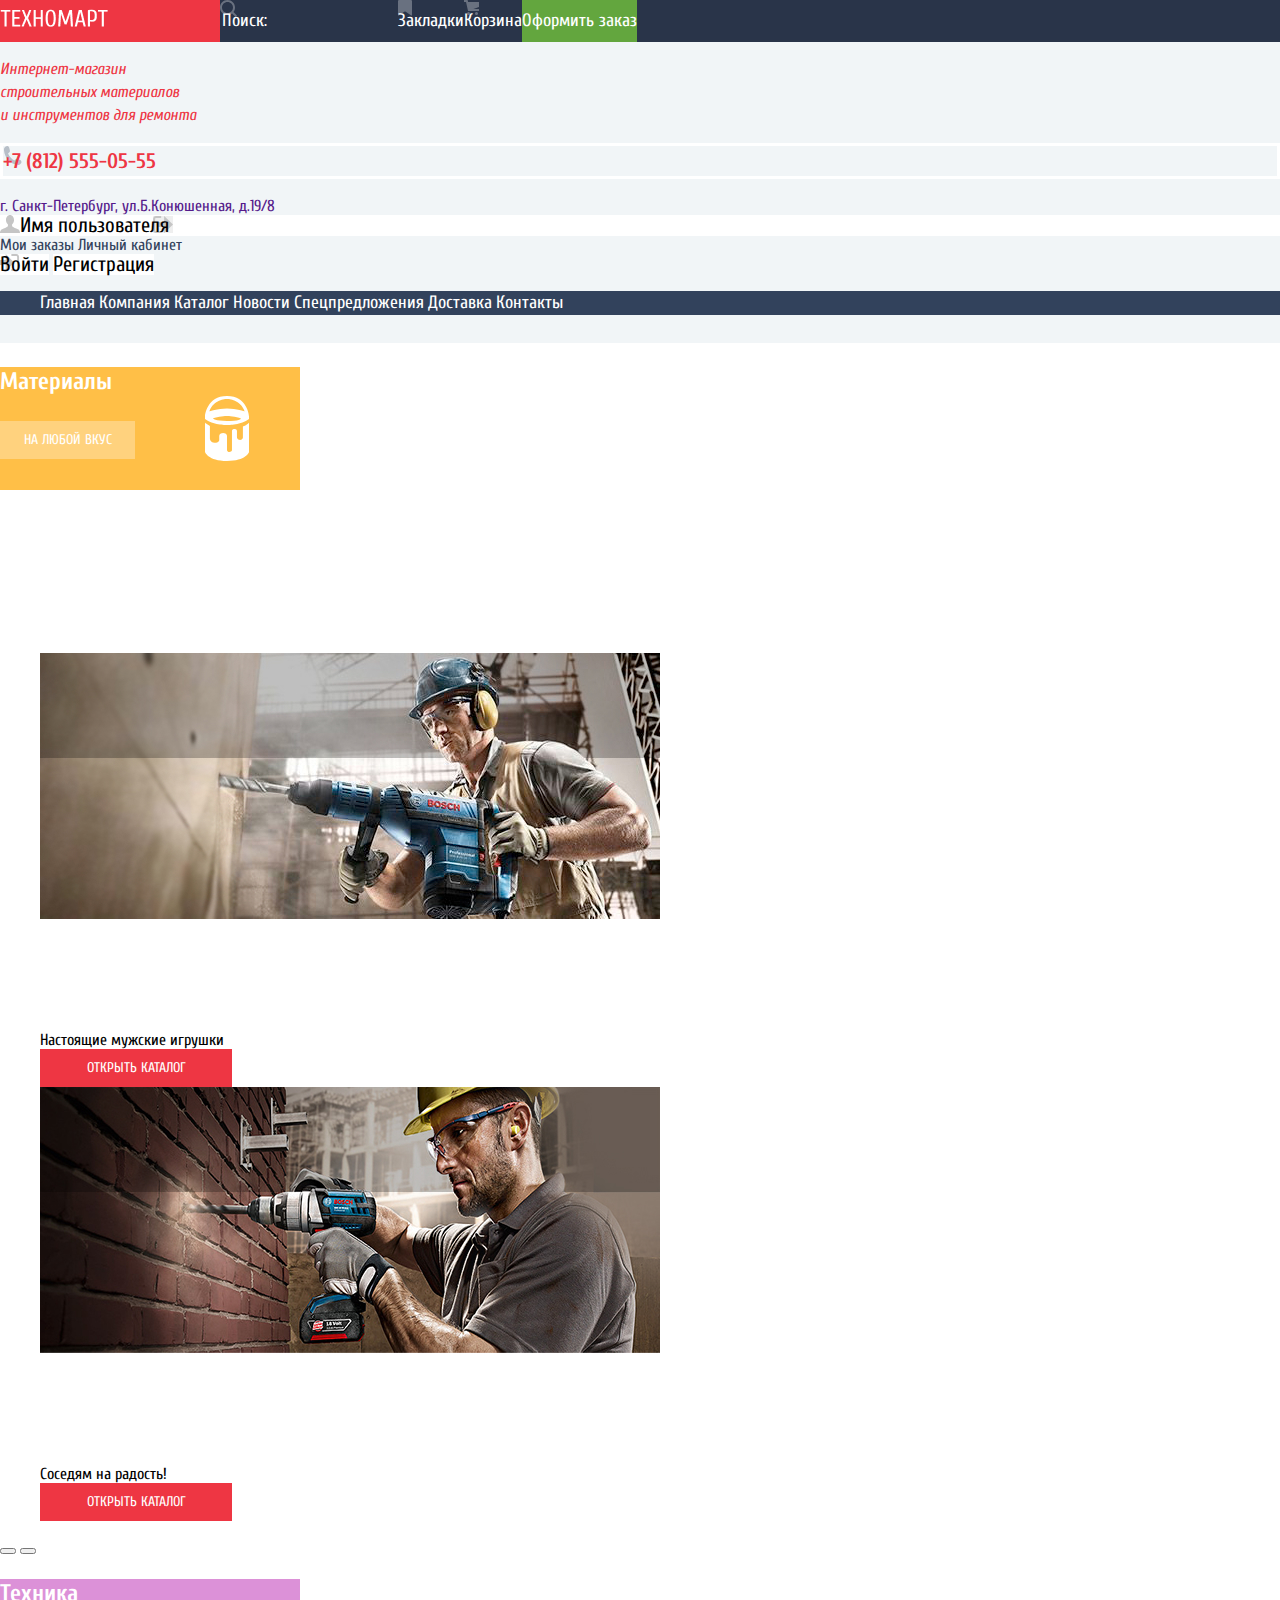
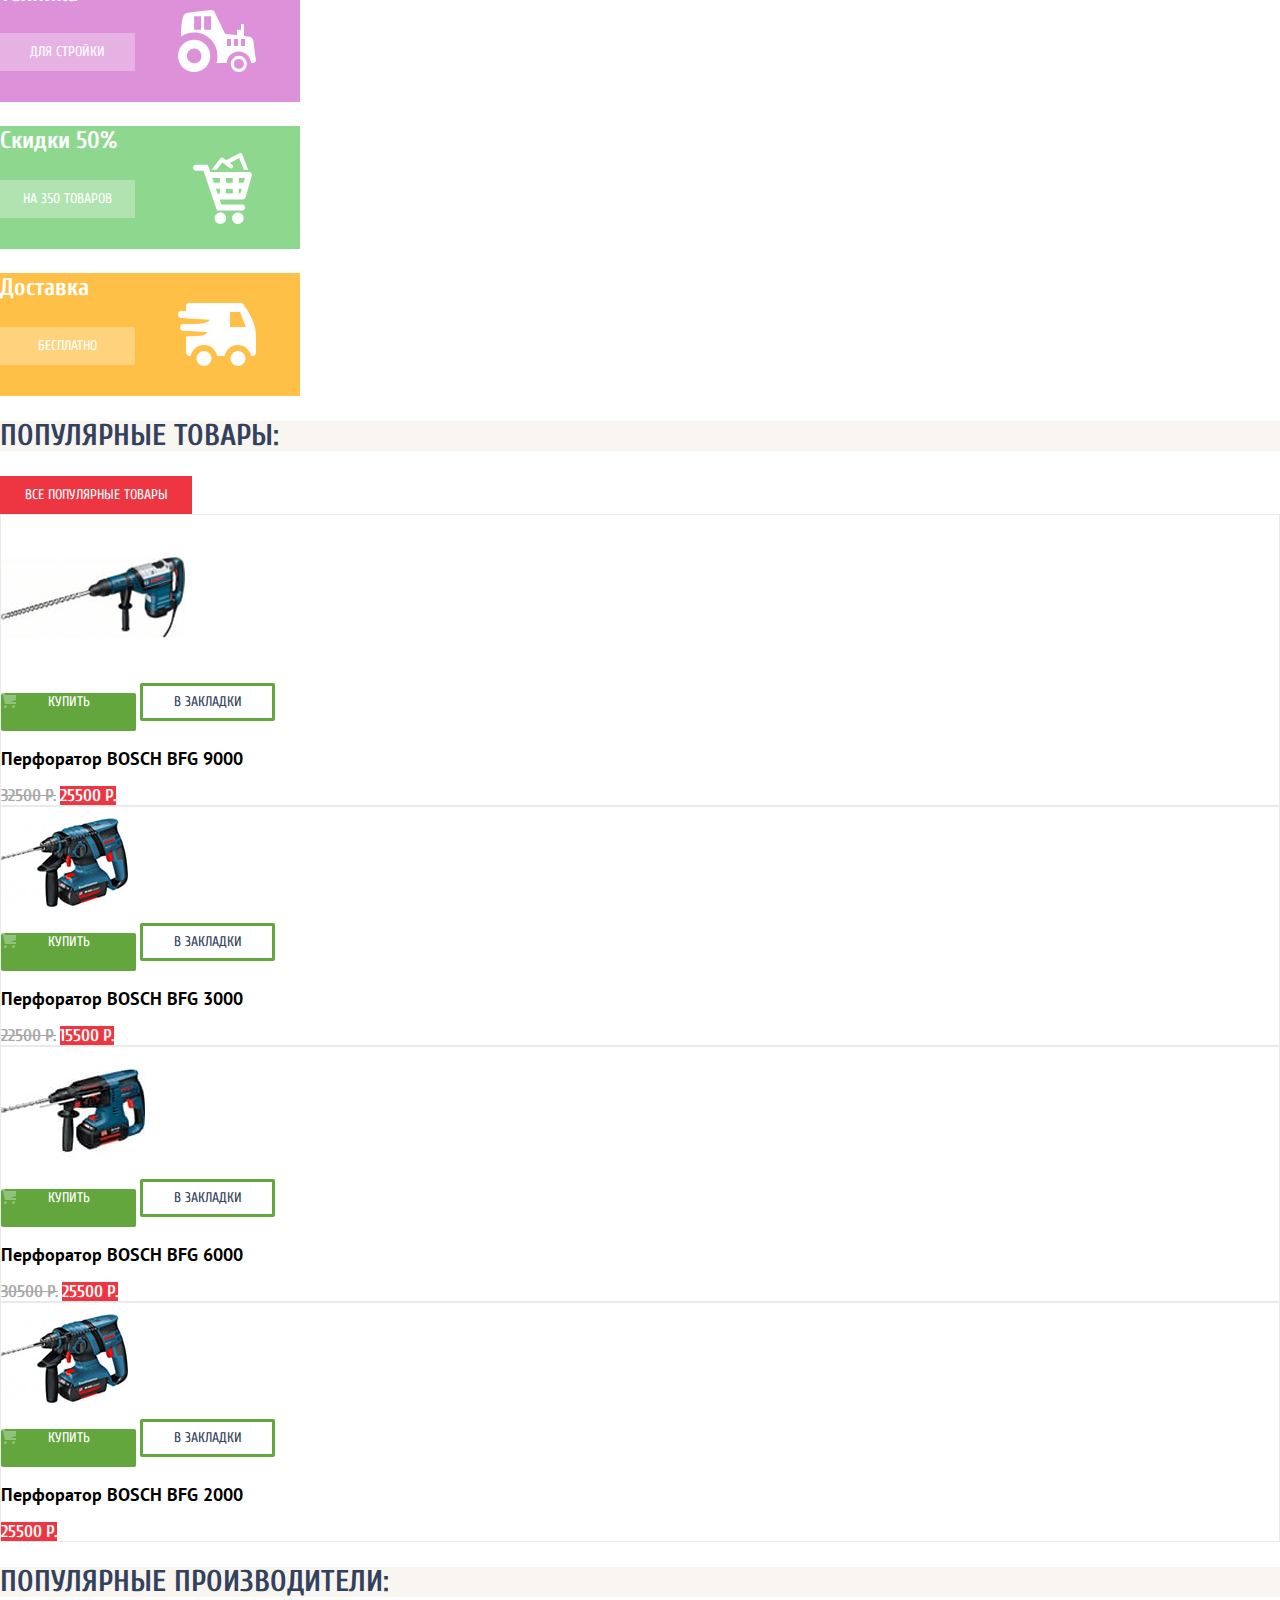
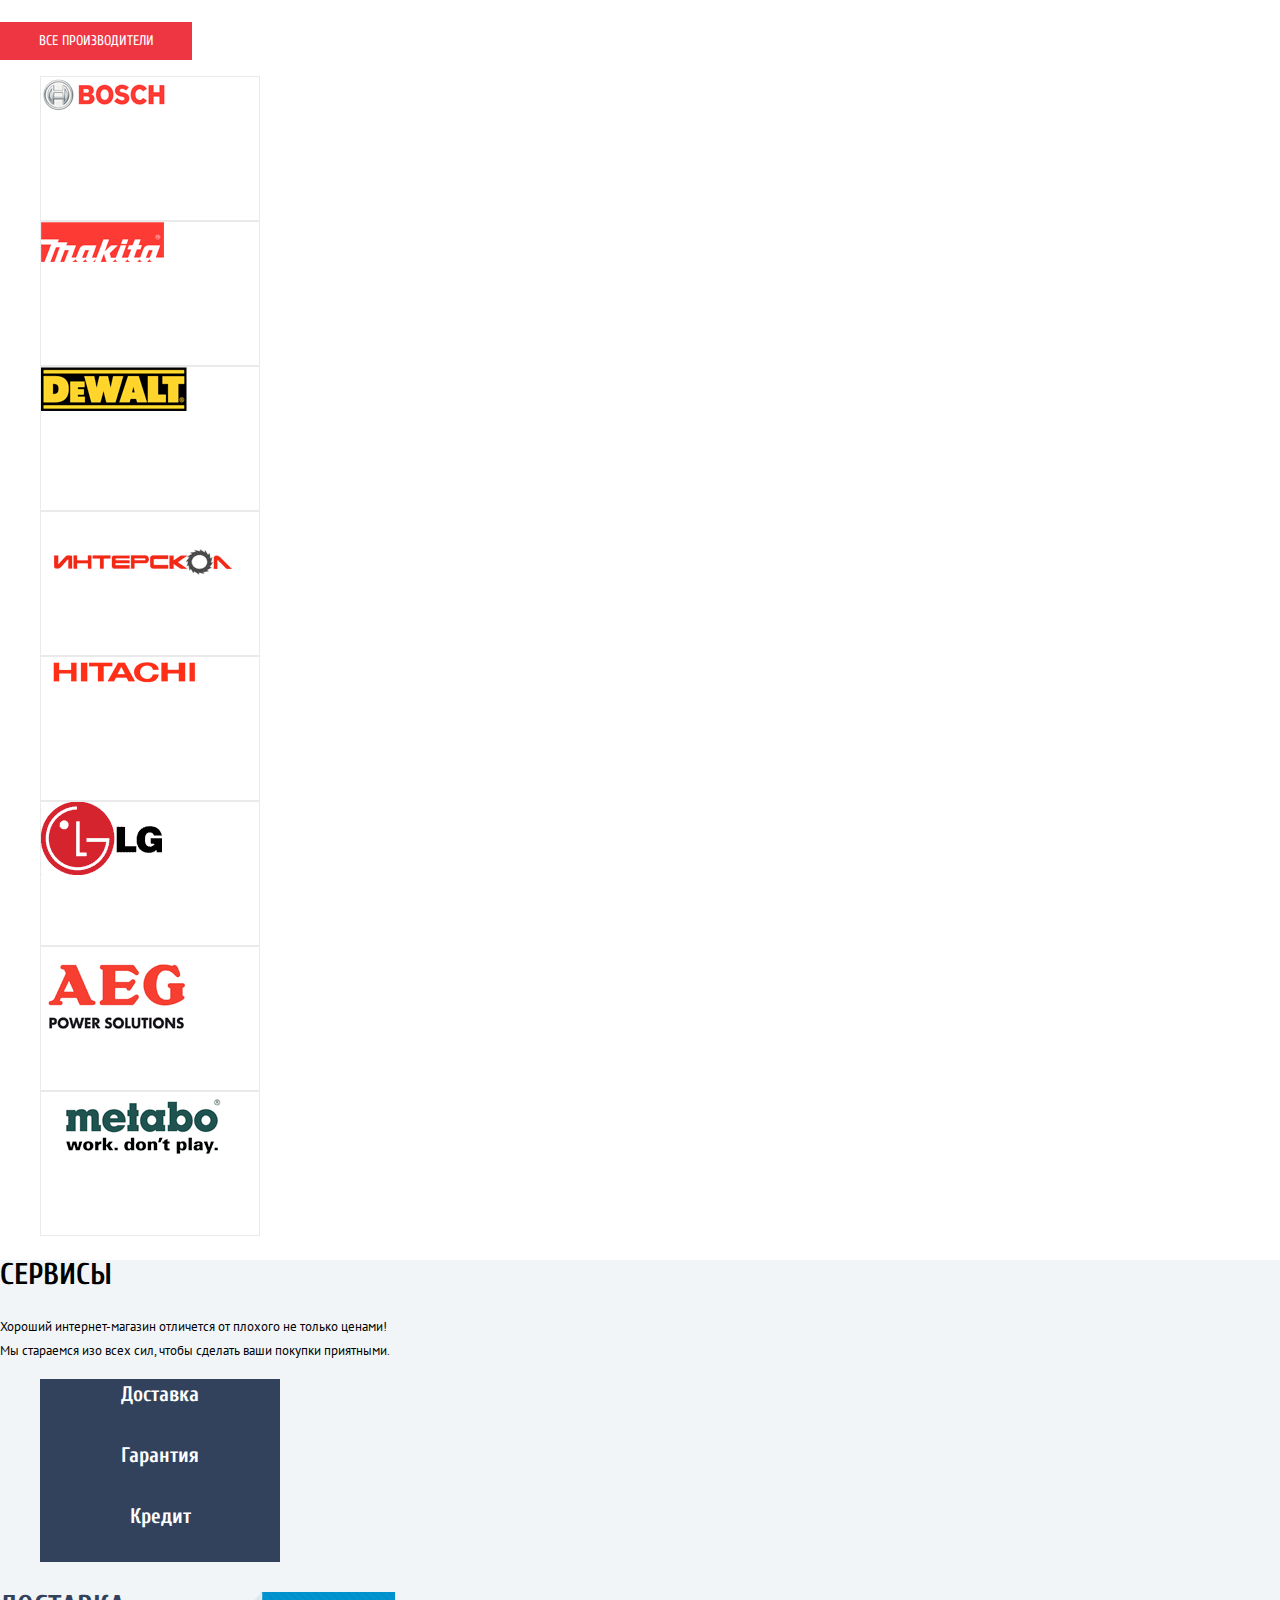
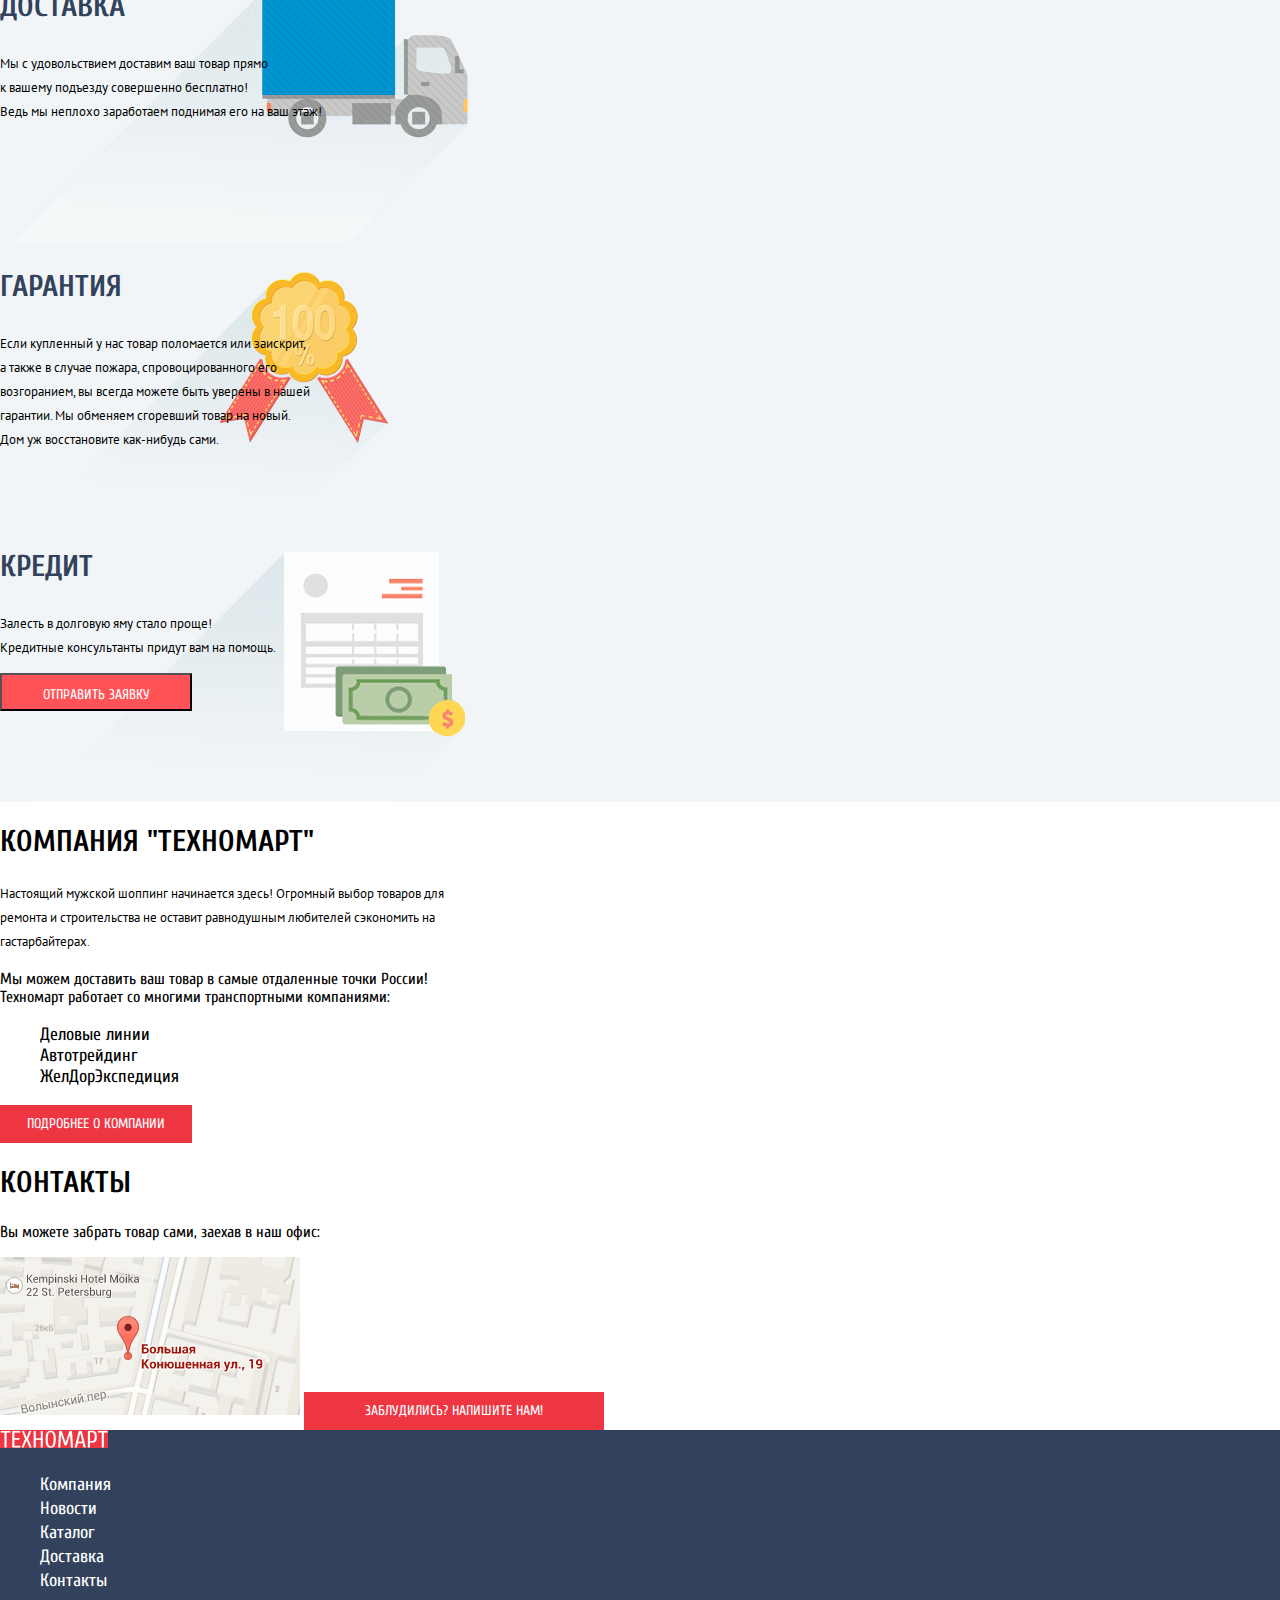
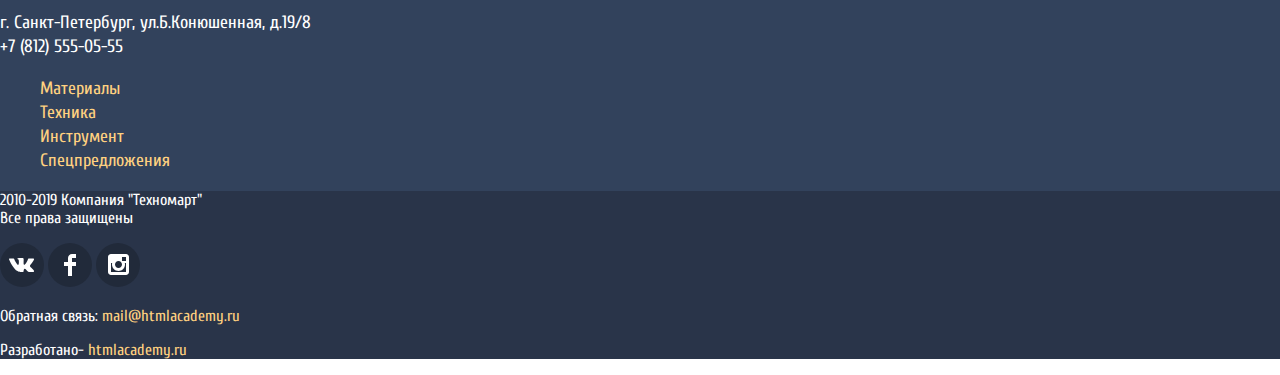
==== index.html @ 06a2884c "удалила лишние классы" ====
<!DOCTYPE html>
<html lang="ru">
  <head>
    <meta charset="utf-8">
    <link rel="stylesheet" href="style.css">  
    <link href="https://fonts.googleapis.com/css2?family=Cuprum:ital@0;1&family=PT+Sans:wght@400;700&display=swap" rel="stylesheet">
    <title>HTML Academy: Техномарт</title>
  </head>
<body>
  <header class="main-header">
    <div class="header-wrapper">
      <a href="index.html" class="link-logo">
        <img src="img/logo.png" alt="логотип Техномарта" class="img-logo">
      </a>
      <input type="search" placeholder="Поиск:" class="search">
      <a href="#" class="bookmark">Закладки</a>
      <a href="#" class="cart">Корзина</a>
      <a href="#" class="order">Оформить заказ</a>
    </div>
  <p class="definition">Интернет-магазин <br>строительных материалов <br>и инструментов для ремонта</p>
    <div class="head-contact">
      <a href="tel:+78125550555" class="phone">+7 (812) 555-05-55</a>
      <br>
      <a href="" class="header-address">г. Санкт-Петербург, ул.Б.Конюшенная, д.19/8</a>
    </div>
    <div>
    <div>
      <div class="user-block">
        <a href="" class="user-name">Имя пользователя</a>
        <button class="exit">
          <span class="visually-hidden">выйти</span>
        </button>
      </div>
      <a href="" class="user-orders">Мои заказы</a>
      <a href="" class="user-account">Личный кабинет</a>
    </div>
    <div>
         <a href="" class="access login">Войти</a>
         <a href="" class="access">Регистрация</a>
    </div>
    </div>
    <nav class="main-nav">
      <ul>
        <li>
          <a href="#">Главная</a>
        </li>
        <li>
          <a href="#">Компания</a>
        </li>
        <li>
          <a href="catalog.html">Каталог</a>
        </li>
        <li>
          <a href="#">Новости</a>
        </li>
        <li>
          <a href="#">Спецпредложения</a>
        </li>
        <li>
          <a href="#">Доставка</a>
        </li>
        <li>
          <a href="#">Контакты</a>
        </li>
      </ul>
    </nav>
</header>
    <main>
      <section>
        <article class="add-card material-card">
          <p>Материалы</p>
          <a href="" class="btn-add-card">На любой вкус</a>
        </article>
        <article class="add-card instrument-card">
          <p>Инструмент</p>
          <a href="" class="btn-add-card">На все случаи</a>
        </article>
        <article class="slider">
              <ul>
                <li>
                  <div>
                    <img src="img/top-perf.jpg" alt="мужчина с перфоратором">
                    <h3 class="slider-heading">Перфораторы</h3>
                    <span class="slider-span">Настоящие мужские игрушки</span>
                  </div>
                  <a href="" class="button button-red">Открыть каталог</a>
                </li>
                <li>
                  <div>
                    <img src="img/top-drill.jpg" alt="мужчина с дрелью">
                    <h3 class="slider-heading">Дрели</h3>
                    <span class="slider-span">Соседям на радость!</span>
                  </div>
                  <a href="" class="button button-red">Открыть каталог</a>
                </li>
            </ul>
            <button class="btn-slider">
                    <span class="visually-hidden">предыдущий слайд</span>
            </button>
            <button class="btn-slider">
                    <span class="visually-hidden">следующий слайд</span>
            </button>
            <button class="dot">
                    <span class="visually-hidden">1 слайд</span>
            </button>
            <button class="dot current-slide">
                    <span class="visually-hidden">2 слайд</span>
            </button>
        </article>
        <article class="add-card tech-card">
          <p>Техника</p>
          <a href="" class="btn-add-card">Для стройки</a>
            </article>
        <article class="add-card sales-card">
          <p>Скидки 50%</p>
          <a href="" class="btn-add-card">На 350 товаров</a>
        </article>
        <article class="add-card delivery-card">
          <p>Доставка</p>
          <a href="" class="btn-add-card">Бесплатно</a>
        </article>
      </section>
      <section>
        <h2 class="heading heading-bg">Популярные товары:</h2>
        <a href="" class="button button-red">Все популярные товары</a>
        <article class="item-card">
          <div>
            <img src="img/obj3.jpg" alt="Перфоратор BOSCH BFG 9000">
            <div>
                  <a href="#purchase" class="button button-green">Купить</a>
                  <button class="button button-outline">В закладки</button>
            </div>
          </div>
          <p class="paragraph">Перфоратор BOSCH BFG 9000</p>
          <span class="old-price cost">32500 P.</span>
          <span class="new-price cost">25500 P.</span>
        </article>
        <article class="item-card">
          <div>
            <img src="img/obj1.jpg" alt="Перфоратор BOSCH BFG 3000">
            <div>
                <a href="#purchase" class="button button-green">Купить</a>
                <button class="button button-outline">В закладки</button>
            </div>
          </div>
          <p class="paragraph">Перфоратор BOSCH BFG 3000</p>
          <span class="old-price cost">22500 P.</span>
          <span class="new-price cost">15500 P.</span>
        </article>
        <article class="item-card">
              <div>
                <img src="img/obj2.jpg" alt="Перфоратор BOSCH BFG 6000">
                <div>
                  <a href="#purchase" class="button button-green">Купить</a>
                  <button class="button button-outline">В закладки</button>
                </div>
              </div>
          <p class="paragraph">Перфоратор BOSCH BFG 6000</p>
          <span class="old-price cost">30500 P.</span>
          <span class="new-price cost">25500 P.</span>
        </article>
        <article class="item-card">
          <div>
            <img src="img/obj1.jpg" alt="Перфоратор BOSCH BFG 2000">
            <div>
                <a href="#purchase" class="button button-green">Купить</a>
                <button class="button button-outline">В закладки</button>
            </div>
          </div>
          <p class="paragraph">Перфоратор BOSCH BFG 2000</p>
          <span class="new-price cost">25500 P.</span>
        </article>
      </section>
      <section class="popular-brands">
        <h2 class="heading heading-bg">Популярные производители:</h2>
        <a href="" class="button button-red">Все производители</a>
        <ul>
            <li class="brand-bosch">
                <a href="" class="visually-hidden">Bosch</a>
            </li>
            <li class="brand-makita">
              <a href="" class="visually-hidden">Makita</a>
            </li>
            <li class="brand-dewalt"> 
              <a href="" class="visually-hidden">Dewalt</a>
            </li>
            <li class="brand-interskol">
                <a href="" class="visually-hidden">Интерскол</a>
            </li>
            <li class="brand-hitachi">
                <a href="" class="visually-hidden">Hitachi</a>
            </li>
            <li class="brand-lg">
              <a href="" class="visually-hidden">Lg</a>
            </li>
            <li class="brand-aeg">  
              <a href="" class="visually-hidden">Aeg</a>
            </li>
            <li class="brand-metabo">
              <a href="" class="visually-hidden">Metabo</a>
            </li>
        </ul>
      </section>
      <section class="services-block">
        <h2 class="heading heading-black">Сервисы</h2>
        <p class="paragraph">Хороший интернет-магазин отличется от плохого не только ценами!<br>
             Мы стараемся изо всех сил, чтобы сделать ваши покупки приятными.</p>
        <ul>
          <li>
              <a href="#delivery" class="btn-services">Доставка</a>
          </li>
          <li>
              <a href="#guaranty" class="btn-services">Гарантия</a>  
          </li>
          <li>
              <a href="#credit" class="btn-services">Кредит</a>
          </li>
        </ul>
      <div id="delivery" class="service delivery current-service">
        <h3 class="heading">Доставка</h3>
        <p class="paragraph">Мы с удовольствием доставим ваш товар прямо <br>
          к вашему подъезду совершенно бесплатно! <br>
        Ведь мы неплохо заработаем поднимая его на ваш этаж!</p>
      </div>
      <div id="guaranty" class="service guaranty">
        <h3 class="heading">Гарантия</h3>
        <p class="paragraph">Если купленный у нас товар поломается или заискрит,<br>
        а также в случае пожара, спровоцированного его <br>
        возгоранием,  вы всегда можете быть уверены в нашей <br>
        гарантии. Мы обменяем сгоревший товар на новый.<br>
        Дом уж восстановите как-нибудь сами.</p>
      </div>
      <div id="credit" class="service credit">
        <h3 class="heading">Кредит</h3>
        <p class="paragraph">Залесть в долговую яму стало проще!<br>
         Кредитные консультанты придут вам на помощь.</p>
        <button type="submit" class="button button-rose">Отправить заявку</button>
      </div>
      </section>
      <section class="about-us">
      <h2 class="heading heading-black">Компания "Техномарт"</h2>
      <p class="paragraph">Настоящий мужской шоппинг начинается здесь! Огромный выбор товаров для<br> ремонта и строительства не оставит равнодушным любителей сэкономить на <br>гастарбайтерах.</p>
      <p>Мы можем доставить ваш товар в самые отдаленные точки России!<br> Техномарт работает со многими транспортными компаниями:</p>
      <ul>
        <li>Деловые линии</li>
        <li>Автотрейдинг</li>
        <li>ЖелДорЭкспедиция</li>
      </ul>
      <a href="" class="button button-red">Подробнее о компании</a>
       </section>
       <section class="contacts">
       <h2 class="heading heading-black">Контакты</h2>
       <p>Вы можете забрать товар сами, заехав в наш офис:</p>
       <a href="#modal-map">
         <img src="img/map.png" alt="Карта расположения офиса Техномарта">
       </a>
       <a href="#contact" class="button button-red button-block">Заблудились? Напишите нам!</a>
       </section>
  </main>
<footer class="footer">
  <div>
  <a href="index.html">
    <img src="img/logo.png" alt="логотип Техномарта" class="img-logo">
  </a>
  <nav>
    <ul class="footer-main-nav">
      <li>
        <a href="">Компания</a>
      </li>
      <li>
        <a href="">Новости</a>
      </li>
      <li>
        <a href="">Каталог</a>
      </li>
      <li>
        <a href="">Доставка</a>
      </li>
      <li>
        <a href="">Контакты</a>
      </li>
    </ul>
  </nav>
  <p class="address">
    <a href="">г. Санкт-Петербург, ул.Б.Конюшенная, д.19/8</a>
    <br>
    <a href="tel:+78125550555">+7 (812) 555-05-55</a>
  </p>
  <nav>
    <ul>
      <li>
        <a href="" class="footer-nav-item">Материалы</a>
      </li>
      <li>
        <a href="" class="footer-nav-item">Техника</a>
      </li>
      <li>
        <a href="" class="footer-nav-item">Инструмент</a>
      </li>
      <li>
        <a href="" class="footer-nav-item">Спецпредложения</a>
      </li>
    </ul>
  </nav>
</div>
<div class="footer-links">
    <p>2010-2019 Компания "Техномарт" <br>Все права защищены</p>
      <div class="social-net">
        <a href="" class="vk-icon">
          <span class="visually-hidden">Вконтакте</span>
        </a>
        <a href="" class="fc-icon">
          <span class="visually-hidden">Фейсбук</span>
        </a>
        <a href="" class="ig-icon">
          <span class="visually-hidden">Инстаграм</span>
        </a>
      </div>
      <p>
        Обратная связь:
        <a href="mailto:mail@htmlacademy.ru" class="footer-nav-item dev-contacts">mail@htmlacademy.ru</a>
      </p>
      <p>
        Разработано-
        <a href="https://htmlacademy.ru" class="footer-nav-item dev-contacts">htmlacademy.ru</a>
      </p>
  </div>
</footer>
  <div id="purchase" class="pop-up purchased-item">
        <a href="#">Закрыть</a>
        <p>Товар добавлен в корзину!</p>
        <a href="">Оформить заказ</a>
        <button>Продолжить покупки</button>
  </div>
  <div id="contact" class="pop-up">
      <form action="https://echo.htmlacademy.ru" method="post">
        <a href="#">
           <span class="visually-hidden">Закрыть</span>
        </a>
        <label>
            <span>Ваше имя:</span>
            <input type="text" name="name" placeholder="Имя Фамилия"/>
        </label>
        <label>
            <span>Ваш e-mail:</span>
            <input type="email"  name="email" placeholder="email@example.com"/>
        </label>
        <label>
           <span>Текст письма:</span>
           <textarea name="text" cols="28" rows="10" placeholder="В свободной форме"></textarea>
        </label>
        <button type="submit">Отправить</button>
      </form>
  </div>
  <div id="modal-map" class="pop-up">
      <iframe src="https://www.google.com/maps/embed?pb=!1m18!1m12!1m3!1d1098.2445167804042!2d30.32189026791049!3d59.93880628737818!2m3!1f0!2f0!3f0!3m2!1i1024!2i768!4f13.1!3m3!1m2!1s0x4696310fca5ba729%3A0xea9c53d4493c879f!2z0JHQvtC70YzRiNCw0Y8g0JrQvtC90Y7RiNC10L3QvdCw0Y8g0YPQuy4sIDE5LCDQodCw0L3QutGCLdCf0LXRgtC10YDQsdGD0YDQsywgMTkxMTg2!5e0!3m2!1sru!2sru!4v1590513513551!5m2!1sru!2sru" width="600" height="450" frameborder="0" style="border:0;" allowfullscreen="" aria-hidden="false" tabindex="0"></iframe>  
  </div>
  </body>
</html>
---- style.css ----
:root{
	--basic-blue:#32425C;
	--basic-darkblue:#293449;
	--basic-background:#F1F5F7;
	--special-background:#F9F5F0;
	--basic-red:#EE3643;
	--basic-green:#63A63E;
	--basic-grey:#3D546F;
	--basic-lightgrey:#C5C5C5;
	--basic-white:#FFFFFF;
	--basic-darkgreen:#518534;
	--special-yellow:#FFBF47;
	--special-blue:#3BBCE3;
	--special-lilac:#DC91D8;
	--special-greenlight:#8ED78F;
	--special-yellowlight:#FFD180;
	--spesial-rose:#FF5357;
	--special-darkblue:#161D29;
	--special-grey: #C5C5C5;
	--spesial-for-adress:#F3F7F9;
	--special-for-footer-nav:#F1F5F7;
	--spesial-heading:#F9F5F0;
	--warning:#FFBF47;
	--mistake:#BA2732;
	--success:#5FBB2D;
	--grey:#E0DDD9;
	--purple-background:#F7F3EC;
	--active-darkblue:#1D2729;
	--hover-darkblue:#293449;
	--icon-background:#212A3A;
	--price-grey: #A9A9A9;
	--border-light-grey:#EAEAEA;
	--active-green:#518534;
	--range-thumb-bg:#ABABAB;
	--runnable-track-bg:#D7DCDE;
	--runnable-track-border:#E8E8E1;
	--heading-bg: #F9F5F0;
	--border-color:#E5E5E5;
	--delivery-bg: #FFC047;
	--filter-green-bar:#00CA74;
}
html{
	box-sizing: border-box;
}
*,
*:after,
*:before {
  box-sizing: inherit;
}
body{
	margin:0;
	font-family: 'Cuprum', sans-serif,arial;
	-webkit-font-smoothing: antialiased;
  	-moz-osx-font-smoothing: grayscale;
}
.main-header{
	background-color: var(--basic-background);
	height:343px;
}
a{
	text-decoration: none;
	display: inline-block;
}
.img-logo{
	background-color: var(--basic-red,red);
}
.header-wrapper{
	display:flex;
	height:42px;
}
.link-logo{
	background-color: var(--basic-red,red);
	height:47px;
	width:220px;
}
.header-wrapper a{
	line-height: 36px;
	padding-top: 9px;
	padding-bottom: 9px;
} 
.header-wrapper{
    background-color: var(--basic-darkblue);
}
.header-wrapper a{
	height:42px;
	vertical-align: middle;
	margin:0; 
}
.main-nav{
	background-color: var(--basic-blue)
}
.header-wrapper a,
.main-nav a{
	color:var(--basic-white, white);
	font-size: 18px;
	line-height: 24px; 
}
.search{
	background-color: var(--basic-darkblue);
	border:none;
	background-image: url(img/icon-search.svg);
	background-repeat: no-repeat;
	background-position:;
	font-size: 18px;
	line-height: 24px;
	font-family: Cuprum, Arial, sans-serif;  
}
.search:focus{
	background-color: var(--basic-white);
	outline: none;
}
.search::placeholder{
	color:var(--basic-white, white);
	font-size: 18px;
	line-height: 24px; 
}
.cart{
	background-color:var(--basic-darkblue, blue);
	color:var(--basic-white, white);
	text-decoration: none;
	background-image: url(img/icon-cart.svg);
	background-repeat: no-repeat;
}
.bookmark{
	background-image: url(img/icon-bookmark.svg);
	background-repeat: no-repeat;
}
.bookmark:active,
.cart:active{
	opacity:.5;
	background-color: var(--special-darkblue);
}
.bookmark:hover,
.bookmark:focus{
	background-image: url("data:image/svg+xml,%3Csvg width='14' height='16' fill='white' xmlns='http://www.w3.org/2000/svg'%3E%3Cpath d='M14 15c0 .55-.37.74-.82.43l-5.36-3.77a1.54 1.54 0 00-1.64 0L.82 15.43c-.45.31-.82.12-.82-.43V1a1 1 0 011-1h12a1 1 0 011 1v14z' fill='%23fff' opacity='1'/%3E%3C/svg%3E");
}
.cart:hover,
.cart:focus{
	background-image: url("data:image/svg+xml,%3Csvg width='15' height='15' fill='none' xmlns='http://www.w3.org/2000/svg'%3E%3Cg opacity='1' fill='%23fff'%3E%3Cpath d='M4.5 15a1.5 1.5 0 100-3 1.5 1.5 0 000 3zM12.5 15a1.5 1.5 0 100-3 1.5 1.5 0 000 3zM15 2H4.07l-.422-2H0v2h2.031l1.985 9H15V9H9.441L15 6.951V2z'/%3E%3C/g%3E%3C/svg%3E");
}
.order{
	background-color: var(--basic-green, red);
	color:var(--basic-white, white);
	text-decoration: none;
}
.order:active{
	opacity: .5;
}
.order:hover{
	background-color: var(--success)
}
.access{
	background-color: var(--basic-white);
	font-size: 21px;
	line-height: 21px;
	color:black;
}
.access:hover,
.access:focus{
	color: var(--basic-red);
}
.access:active{
	color: var(--special-grey);
}
.user-block{
	background-color: var(--basic-white);
	background-image: url(img/icon-user.svg);
	background-repeat: no-repeat;
}
.user-name{
	color:black;
	background-color: rgba(0, 0, 0, 0.0001);
	position: relative;
	left:20px;
	font-size: 21px;
	line-height: 21px;
}
.user-name:active{
	color:var(--special-grey);
}
.user-name:hover{
	color:var(--basic-red);
}
.user-orders,
.user-account{
	color:var(--basic-blue);
	font-size: 16px;
	line-height: 18px;
}
.user-orders:hover,
.user-account:hover{
	color:var(--basic-red);
}
.user-orders:active,
.user-account:active{
	color:var(--special-grey);
}
.exit{
	background-image: url(img/icon-logout.svg);
	background-repeat: no-repeat;
	width:20px;
	height:17px;
	border:none;
}
.login{
	background-image: url(img/icon-login.svg);
	background-repeat: no-repeat;
}
.definition{
    font-style: italic;
	font-size: 16px;
	line-height: 23px;
	color:var(--basic-red);
}
.phone{
	color:var(--basic-red);
	font-size: 21px;
	line-height: 30px; 
	border:3px solid var(--basic-white);
	background-image: url(img/icon-phone.svg);
	background-repeat: no-repeat;
	font-weight: bold;
}
.head-contact a{
	display: block;
}
.header-adress{
	font-size: 14px;
	line-height: 24px;
	color:var(--basic-blue);
}
.main-nav ul{
	list-style: none;
}
.main-nav li{
	display: inline-block;
	font-size: 18px;
	line-height: 24px;
}
.main-nav li:hover,
.main-nav li:focus{
	background-color: var(--hover-darkblue);
}
.main-nav li:active{
	background-color: var(--active-darkblue);
	opacity: .5;
}
.pop-up{
	display: none;
}
.footer{
	background-color: var(--basic-blue);
	font-size: 18px;
	line-height: 24px;
	color: var(--basic-white);
}
.footer a{
	color: var(--basic-white);
}
.footer ul{
	list-style: none;
}
.footer-links{
	background-color: var(--basic-darkblue);
	color:white;
	font-size: 16px;
	line-height: 18px;
}
.social-net a{
	background-repeat: no-repeat;
	background-position: center center;
	background-color:var(--icon-background);
	height:44px;
	width:44px;
	border-radius: 100px;
}
.social-net a:hover,
.social-net a:focus,
.social-net a:active{
	background-color: var(--basic-red)
}
.vk-icon{
	background-image: url(img/icon-vk.svg);
}
.fc-icon{
	background-image: url(img/icon-facebook.svg);
}
.ig-icon{
	background-image: url(img/icon-instagram.svg);
}
.footer .footer-nav-item{
	color:var(--special-yellowlight);

}
.footer-nav-item:hover,
.footer-nav-item:focus{
	text-decoration: underline;
	text-decoration-color: var(--special-yellowlight)
}
.footer-main-nav a:hover{
	text-decoration: underline;
	text-decoration-color: var(--basic-white)
}
.footer-nav-item:active,
.footer-main-nav a:active{
	opacity: .5;
	text-decoration:none;
}
.footer .dev-contacts{
	font-size: 16px;
	line-height: 18px;
}
.visually-hidden{
	position: absolute;
    width: 1px;
    height: 1px;
    margin: -1px;
    border: 0;
    padding: 0;
    clip: rect(0 0 0 0);
    overflow: hidden;
}
.img-logo{
	background-color: var(--basic-red);
}
.adress{
	font-size: 18px;
	line-height: 24px;
	color: var(--basic-white,white);
}
.button{
	font-size: 14px;
	line-height: 38px;
	text-transform: uppercase;
	height:38px;
	width:192px;
	text-align: center;
	font-family: Cuprum, sans-serif,arial;
}
.button-red{
	background-color:var(--basic-red,red);
	color: var(--basic-white);
}
.button-green,
.button-outline{
	border-radius: 2px;
	width:135px;
	font-size: 14px;
}
.button-outline{
	color:var(--basic-blue);
	border: 3px solid var(--basic-green);
	background-color: var(--basic-white);
	line-height: 12px;
}
.button-green{
	background-color: var(--basic-green);
	color: var(--basic-white);
	background-image: url(img/icon-cart.svg);
	background-repeat: no-repeat;
	line-height: 18px
}
.button-green:hover,
.button-green:focus{
	background-color: var(--success);
}
.button-outline:hover,
.button-outline:focus{
	color:var(--basic-blue);
	border: 3px solid var(--basic-blue);
	background-color: var(--basic-white);
}
.button-outline:active{
	opacity: .5;
}
.button-green:active{
	background-color: var(--active-green);
}
.button-rose{
	background-color: var(--spesial-rose);
	color: var(--basic-white);
}
.button-block{
	width:300px;
	height:38px;
}
.filter{
	font-family:  PT Sans,Arial,sans-serif;
	width:220px;
}
.old-price{
	text-decoration: line-through;
	text-decoration-color:var(--price-grey);
	text-transform: uppercase;
	color:var(--price-grey);
	font-weight: bold;
	font-size: 17px;
	line-height: 18px;
}
.new-price{
	background-color: var(--basic-red);
	color:white;
	font-weight: bold;
	font-size: 17px;
	line-height: 18px;
}
.item-card{
	border: 1px solid var(--border-light-grey);
	box-sizing: border-box;
}
.item-card p{
	font-weight: bold;
	font-size: 18px;
	line-height: 20px;
}
.item-card span{
	font-weight: bold;
	font-size: 17px;
	line-height: 18px;
}
.item-card img{
	background-color: var(--basic-background)
}
.heading{
	font-size: 30px;
	line-height: 30px;
	color:var(--basic-blue);
	text-transform: uppercase;
}
.heading-bg{
	background-color:var(--heading-bg);
}
.heading-black{
	color:black;
}
.perf-info{
	background-color: var(--basic-background);
}
.about-us ul{
	list-style: none;
	font-size: 18px;
}
.popular-brands ul{
	list-style: none;
}
.btn-services{
	color:white;
	font-weight: bold;
	font-size: 21px;
	line-height: 30px;
	text-align: center;
	display: block;
	height:61px;
	width:240px;
	color:white;
	background-color: var(--basic-blue);
}
.btn-services:active{
	color:var(--basic-blue);
	background-color: white;
}
.btn-services:hover,
.btn-services:focus{
	background-color:var(--basic-darkblue);
}
.services-block ul{
	list-style: none;
}
.service h3{
	color:var(--basic-blue); 
}
.services-block{
	background-color: var(--basic-background)
}
.guaranty,
.delivery,
.credit{
	background-repeat: no-repeat;
	height:250px;
}
.delivery{
	background-image: url(img/delivery.png);
}
.guaranty{
	background-image: url(img/guaranty.png);
}
.credit{
	background-image: url(img/credit.png);
}
.fieldset-filter{
	font-size: 15px;
	line-height: 19px;
	border:none;
}
.fieldset-filter ul{
	list-style: none;
}
.heading-filter{
	font-weight: bold;
	font-size: 17px;
	line-height: 30px;
	text-transform: uppercase;
}
.fieldset-filter{
	max-width: 220px;
	padding:0;
}
.filter{
	padding:0;
	margin:0;
}
.range-filter{
	width:200px;
	margin-top:10px;
}
.range-controls{
	padding-bottom:31px;
	padding-top:39px;
	background-color: var(--purple-background);
	border-radius:5px;
	padding-left:20px;
	padding-right:20px;
	margin-bottom: 9px;
	position: relative;
}
.range-controls .scale{
	background-color: var(--runnable-track-bg);
	height:2px;
}
.green-bar{
	background-color: var(--filter-green-bar);
	height:2px;
	width:70%;
}
.range-controls .toggle{
	background-color: var(--range-thumb-bg);
	width:20px;
	height:20px;
	border:8px solid var(--basic-white);
	border-radius: 50%;
	box-shadow:0 0 2px 0 var(--grey);
	padding:0;
	position: absolute;
	transform: translateY(-50%);
	cursor:pointer;
}
.toggle-max{
	left:65%;
}
.input-for-price{
	background-color:#F7F3EC;
	height:38px;
	width:95px;
	border:none;
	font-size: 17px;
	line-height: 18px;
	font-family:PT Sans, Arial, sans-serif;
	text-align: center;
	padding-left:43;
	border-radius:5px;
}
.power-radio,
.brand-checkbox{
	padding-left:25px;
	line-height:33px;
	padding-top:7px;
	padding-bottom:7px;
	text-transform: uppercase;
}
.power-radio,
.brand-checkbox,
.input-radio:checked,
.input-check:checked{
	background-repeat: no-repeat;
	background-position: 0%,50%;
}
.power-radio{
	background-image: url("data:image/svg+xml,%3Csvg width='25' height='26' viewBox='0 0 25 26' fill='none' xmlns='http://www.w3.org/2000/svg'%3E%3Cpath fill-rule='evenodd' clip-rule='evenodd' d='M0 13.3542C0 6.45125 5.597 0.854248 12.5 0.854248C19.403 0.854248 25 6.45125 25 13.3542C25 20.2572 19.403 25.8542 12.5 25.8542C5.597 25.8542 0 20.2572 0 13.3542ZM21 13.3542C21 8.66725 17.187 4.85425 12.5 4.85425C7.813 4.85425 4 8.66725 4 13.3542C4 18.0412 7.813 21.8542 12.5 21.8542C17.187 21.8542 21 18.0412 21 13.3542Z' fill='%23C5C5C5'/%3E%3C/svg%3E");
}
.input-radio:checked + .power-radio{
	background-image: url("data:image/svg+xml,%3Csvg width='25' height='26' viewBox='0 0 25 26' fill='none' xmlns='http://www.w3.org/2000/svg'%3E%3Cpath fill-rule='evenodd' clip-rule='evenodd' d='M0 13.3542C0 6.45125 5.597 0.854248 12.5 0.854248C19.403 0.854248 25 6.45125 25 13.3542C25 20.2572 19.403 25.8542 12.5 25.8542C5.597 25.8542 0 20.2572 0 13.3542ZM21 13.3542C21 8.66725 17.187 4.85425 12.5 4.85425C7.813 4.85425 4 8.66725 4 13.3542C4 18.0412 7.813 21.8542 12.5 21.8542C17.187 21.8542 21 18.0412 21 13.3542Z' fill='%23C5C5C5'/%3E%3Cpath d='M12.5 17.8542C14.9853 17.8542 17 15.8395 17 13.3542C17 10.869 14.9853 8.85425 12.5 8.85425C10.0147 8.85425 8 10.869 8 13.3542C8 15.8395 10.0147 17.8542 12.5 17.8542Z' fill='%23C5C5C5'/%3E%3C/svg%3E");
}
.brand-checkbox{
	background-image: url("data:image/svg+xml,%3Csvg width='23' height='23' viewBox='0 0 23 23' fill='none' xmlns='http://www.w3.org/2000/svg'%3E%3Cpath fill-rule='evenodd' clip-rule='evenodd' d='M3 0H20C21.65 0 23 1.35 23 3V20C23 21.65 21.65 23 20 23H3C1.35 23 0 21.65 0 20V3C0 1.35 1.35 0 3 0ZM21 3C21 2.458 20.542 2 20 2H3C2.458 2 2 2.458 2 3V20C2 20.542 2.458 21 3 21H20C20.542 21 21 20.542 21 20V3Z' fill='%23C5C5C5'/%3E%3C/svg%3E");
}
.input-check:checked + .brand-checkbox{
	background-image: url("data:image/svg+xml,%3Csvg width='27' height='23' viewBox='0 0 27 23' fill='none' xmlns='http://www.w3.org/2000/svg'%3E%3Cpath d='M7.28505 7.48598L4.45605 10.315L12.2391 18.098L26.1711 4.16598L23.3431 1.33698L12.2391 12.439L7.28505 7.48598Z' fill='%23C5C5C5'/%3E%3Cpath d='M21 20C21 20.542 20.542 21 20 21H3C2.458 21 2 20.542 2 20V3C2 2.458 2.458 2 3 2H19.908L21.493 0.415C21.041 0.146542 20.5257 0.00329969 20 0H3C1.35 0 0 1.35 0 3V20C0 21.65 1.35 23 3 23H20C21.65 23 23 21.65 23 20V10.171L21 12.171V20Z' fill='%23C5C5C5'/%3E%3C/svg%3E");
}
.sorting{
	text-transform: uppercase;
	background-color:var(--purple-background);
}
.sorting-setting{
	font-family: PT Sans,Arial,sans-serif;
	font-size: 13px;
	line-height: 18px;
	color: rgba(0,0,0,.3);
	border-bottom: 1px dashed var(--basic-red);
}
.increase,
.decrease{
	background-image: url(img/icon-down-dir.svg);
	background-repeat: no-repeat;
	height:10px;
	width:11px;
	border-bottom: none;
}
.increase{
	transform:rotate(180deg);
}
.breadcrumbs a{
	font-family: PT Sans,Arial,sans-serif;
	font-size: 13px;
	line-height: 18px;
	color: black;
	text-transform: uppercase;
}
.breadcrumbs-icon-home,
.breadcrumbs-icon{
	background-repeat: no-repeat;
	width: 6.52px;
	height: 10.3px;
}
.breadcrumbs-icon{
	background-image: url(img/icon-to-right.svg);
}
.breadcrumbs-icon-home{
	background-image: url(img/icon-home.svg);
}
.catalog-link{
	background-image: url(img/icon-to-right.svg);
	background-repeat: no-repeat;
}
.btn-filter{
	font-family: PT Sans,Arial,sans-serif;
	font-size: 13px;
	line-height: 18px;
	background-color: white;
	border: 1px solid var(--border-color);
	text-transform: uppercase;
	display: inline-block;
}
.pages-link{
	color:black;
	text-align: center;
	border: 1px solid var(--border-color);
	border-radius: 2px;
	font-family: PT Sans,Arial,sans-serif;
	font-size: 13px;
	line-height: 18px;
	height:38px;
	width:38px;
	padding-top:10px;
	padding-bottom: 10px;
}
.next-page{
	width:auto;
	padding-left:32px;
	padding-right:31px;
	text-transform: uppercase;
}
.slider ul{
	list-style: none;
}
.slider-heading{
	text-transform: uppercase;
	font-weight: bold;
	font-size: 36px;
	line-height: 36px;
	color:var(--basic-white);
}
.btn-previous,
.btn-next{
	background-image: url(img/icon-for-slider.svg);
	height:40px;
	width:22px;
	background-color: white;
	border:none;
}
.btn-next{
	transform:rotate(180deg);
}
.dot{
	border-radius:100px;
	height:10px;
	width:10px;
	background-color: white;
	border:none;
	padding: 0;
}
.paragraph{
	font-size: 13px;
	line-height: 24px;
	font-family: PT Sans, Arial, sans-serif;
}
.info-about-perf{
	background-color: var(--basic-background)
}
.add-card{
	height:123px;
	width:300px;
	background-repeat: no-repeat;
	background-position: 80%, 50%;
}
.add-card p{
	font-weight: bold;
	font-size: 24px;
	line-height: 30px;
	color:var(--basic-white);
}
a.btn-add-card{
	text-transform: uppercase;
	color:var(--basic-white);
	background-color: rgba(255,255,255,.3);
	font-size: 14px;
	line-height: 38px;
	height:38px;
	width:135px;
	text-transform: uppercase;
	text-align: center;
}
.material-card{
	background-color: var(--special-yellow);
	background-image: url(img/icon-materials.svg);
}
.instument-card{
	background-color: var(--special-blue);
	background-image: url(img/icon-instr.svg);
}
.tech-card{
	background-color: var(--special-lilac);
	background-image: url(img/icon-tech.svg);
}
.sales-card{
	background-color: var(--special-greenlight);
	background-image: url(img/icon-sale.svg);
}
.delivery-card{
	background-color:var(--delivery-bg);
	background-image: url(img/icon-delivery.svg);
}
.brand-bosch{
	background-image: url(img/bosch.png);
}
.brand-makita{
	background-image: url(img/makita.png);
}
.brand-interskol{
	background-image: url(img/interskol.png);
}
.brand-dewalt{
	background-image: url(img/dewalt.png);
}
.brand-aeg{
	background-image: url(img/aeg.png);
}
.brand-lg{
	background-image: url(img/lg.png);
}
.brand-hitachi{
	background-image: url(img/hitachi.png);
}
.brand-metabo{
	background-image: url(img/metabo.png);
}
.popular-brands li{
	background-repeat: no-repeat;
	height:145px;
	width:220px;
	border: 1px solid var(--border-light-grey);
}
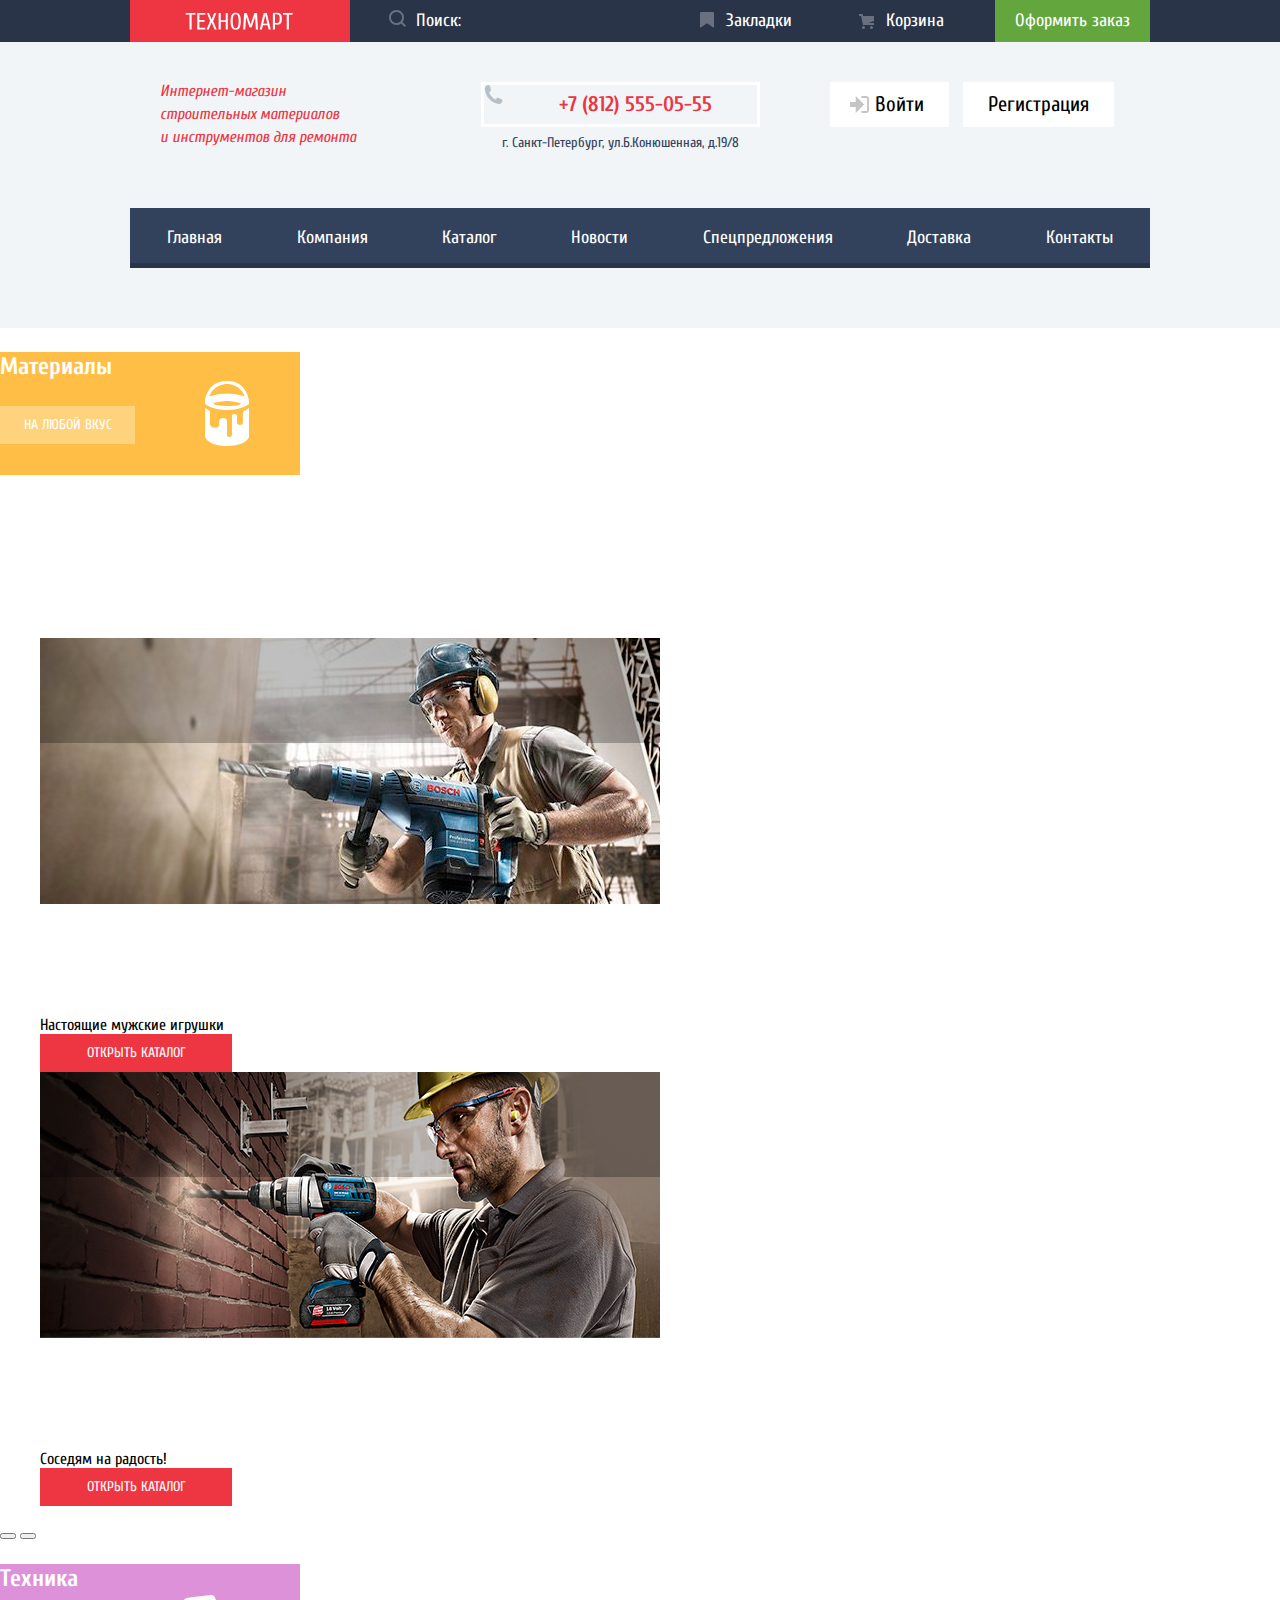
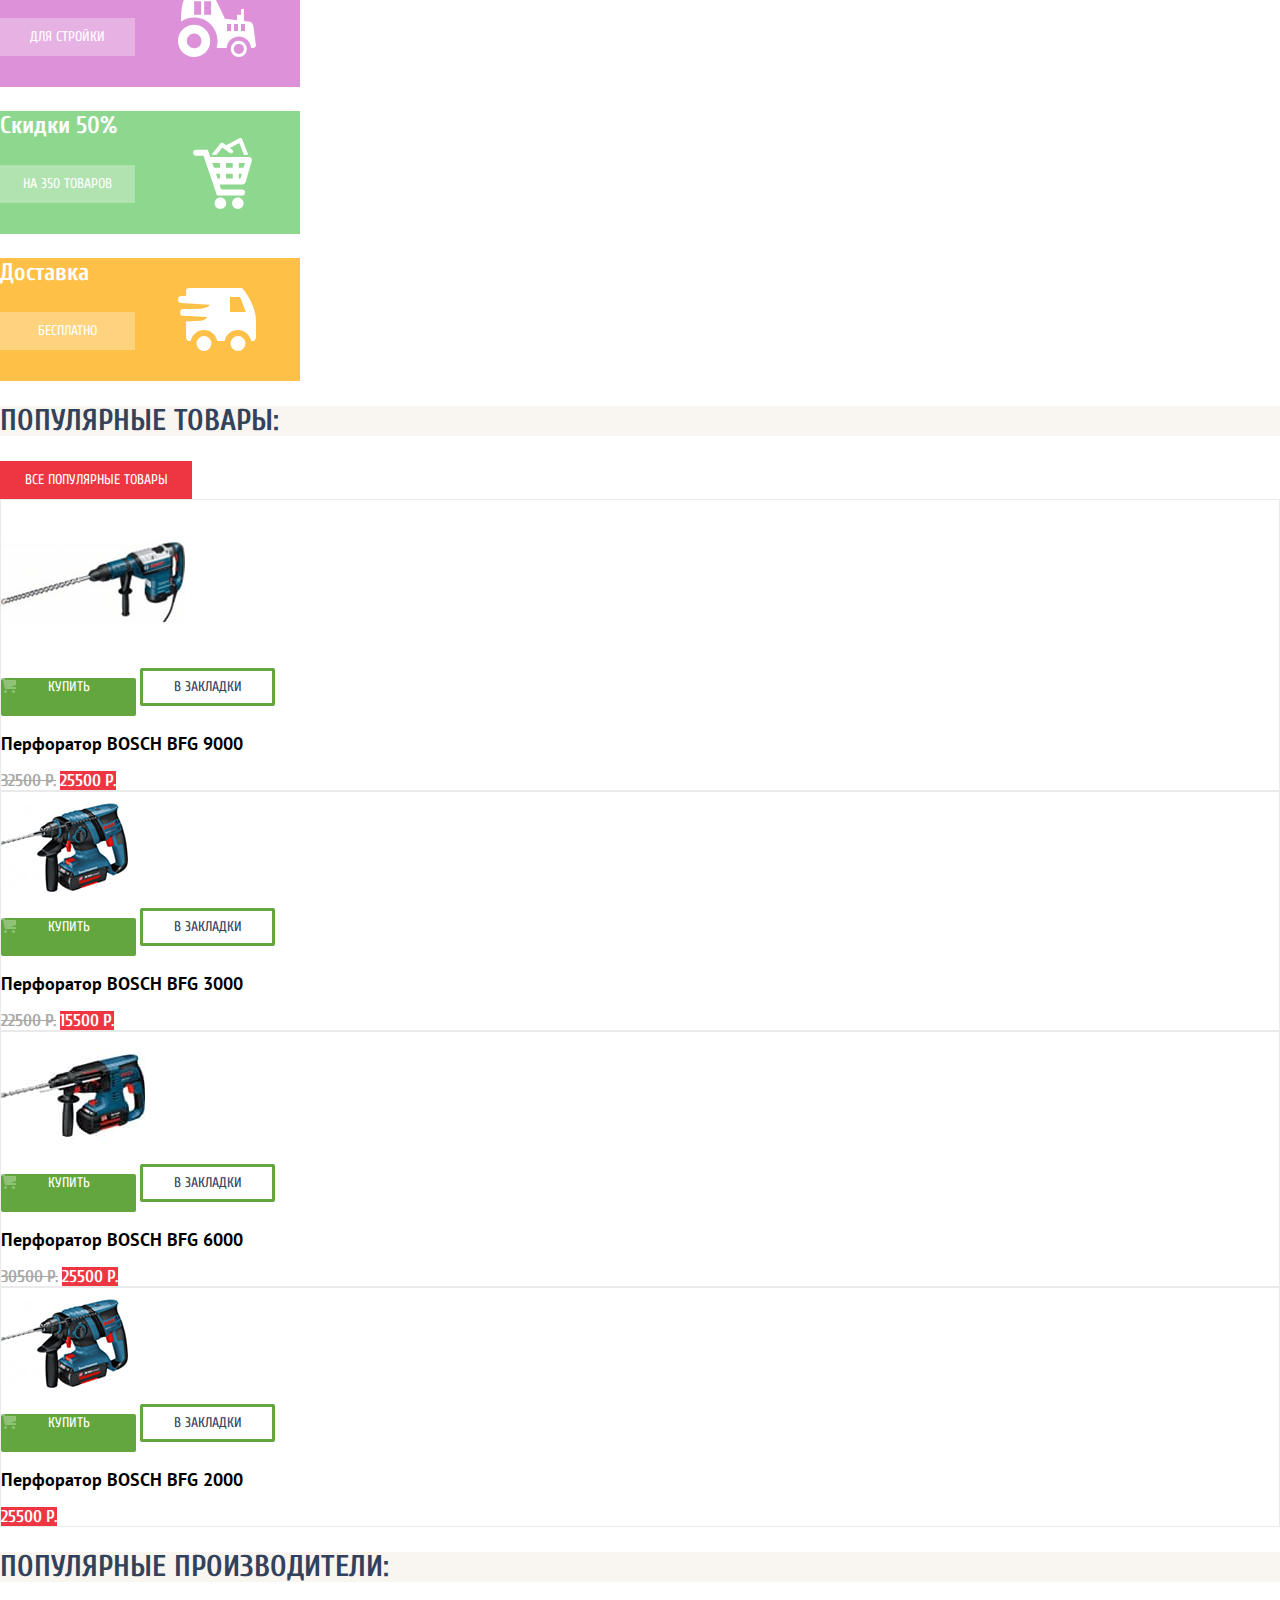
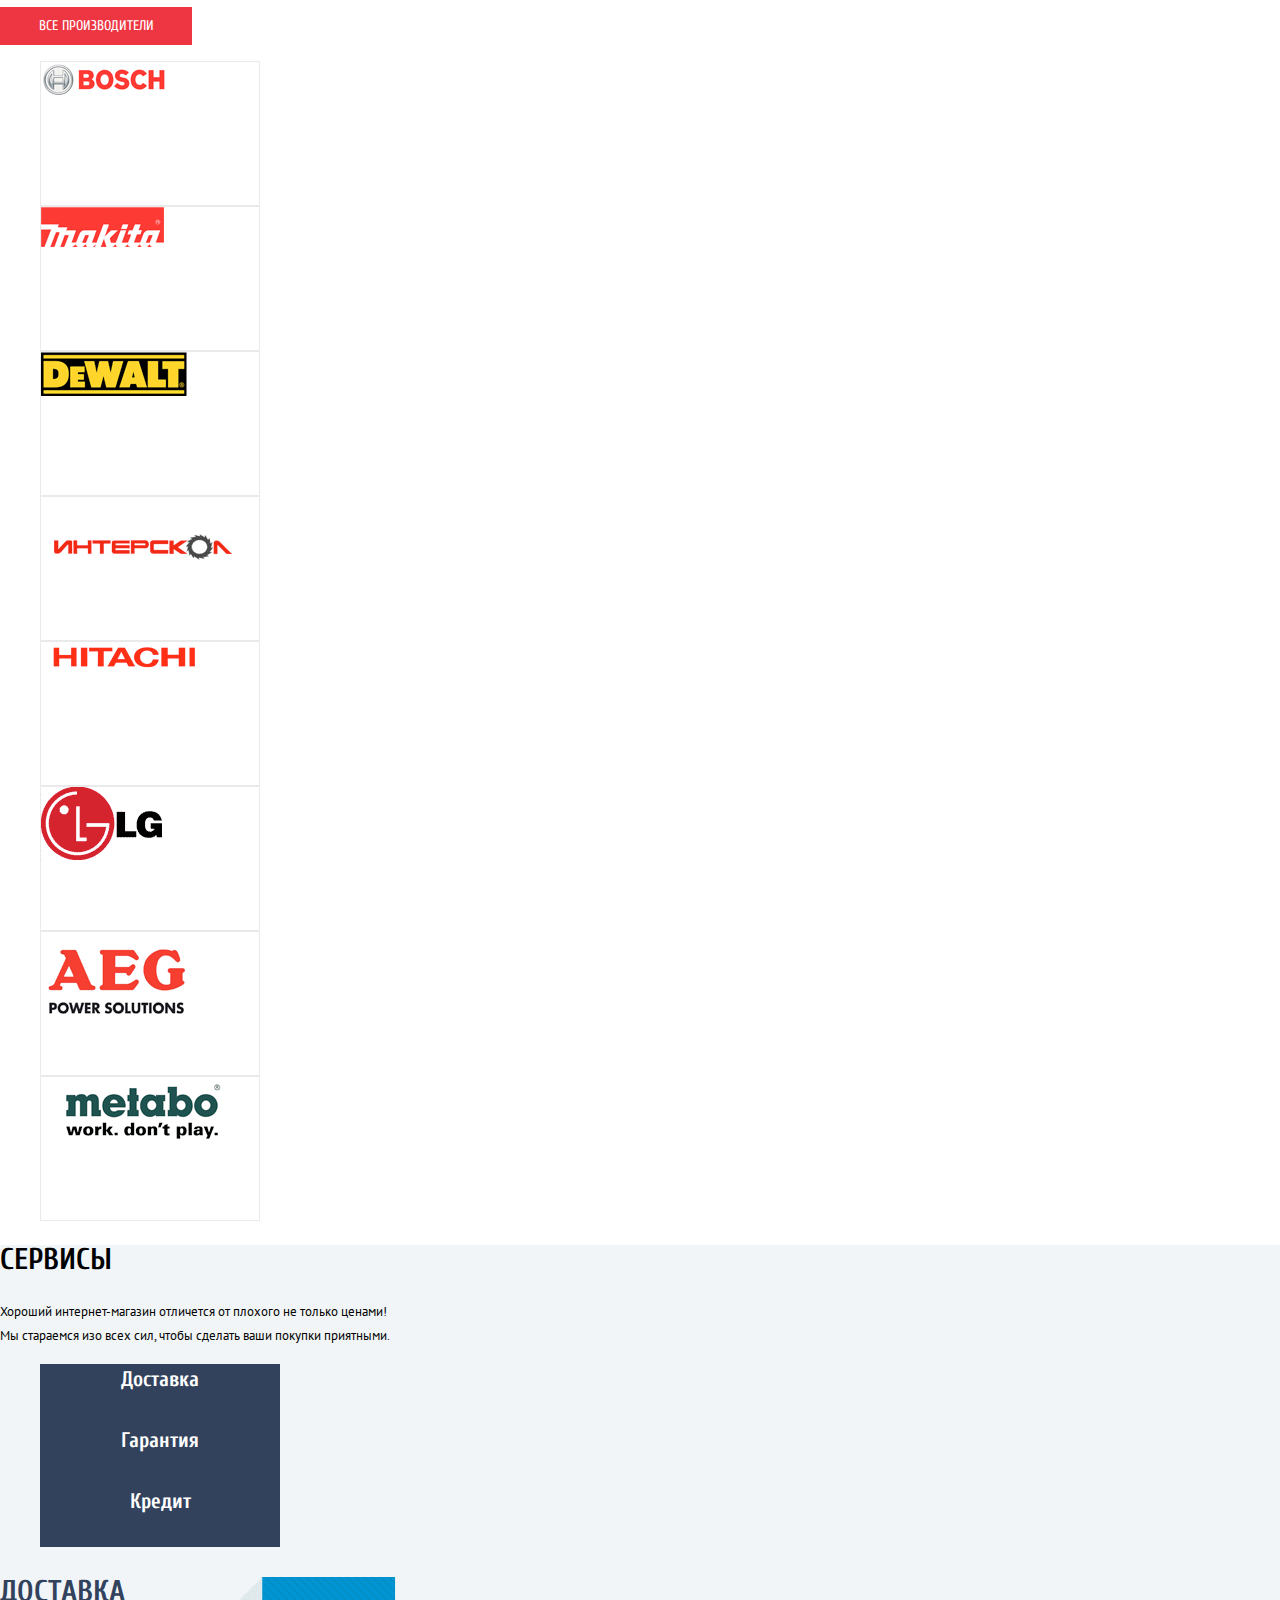
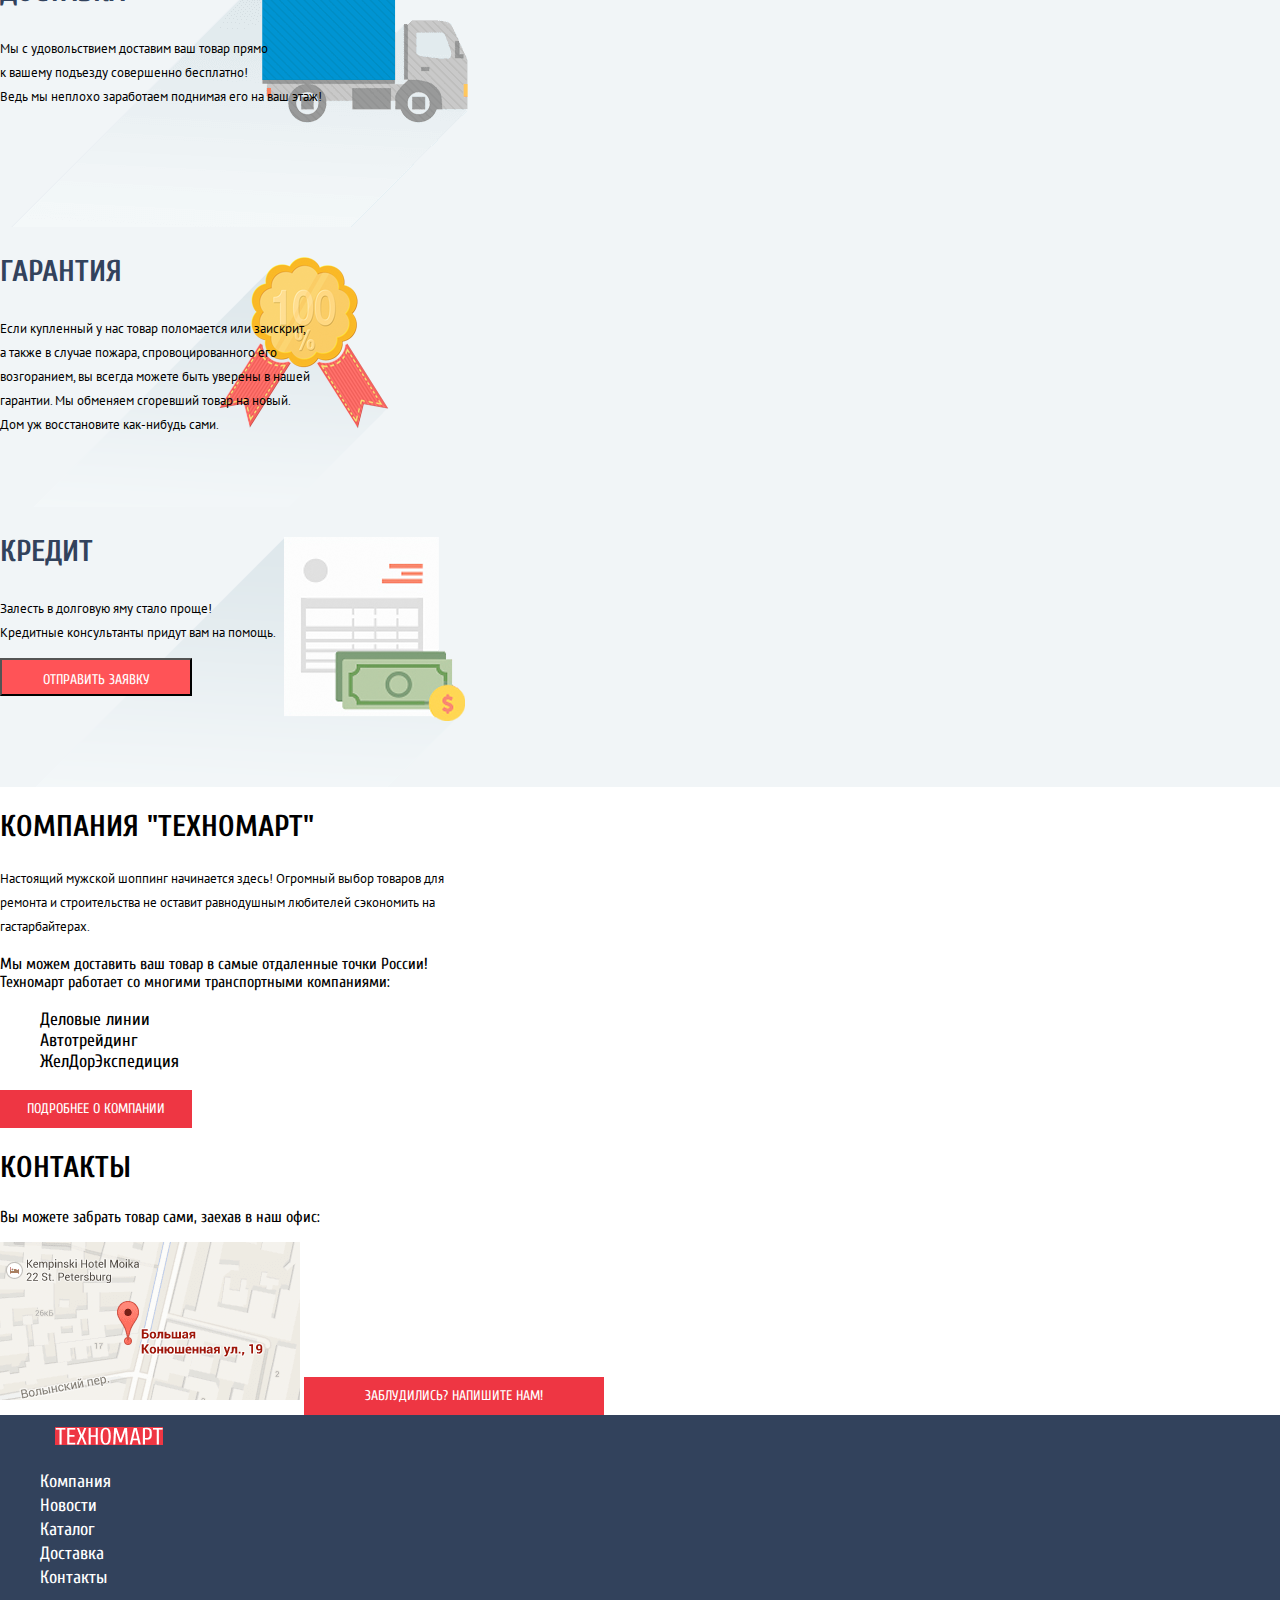
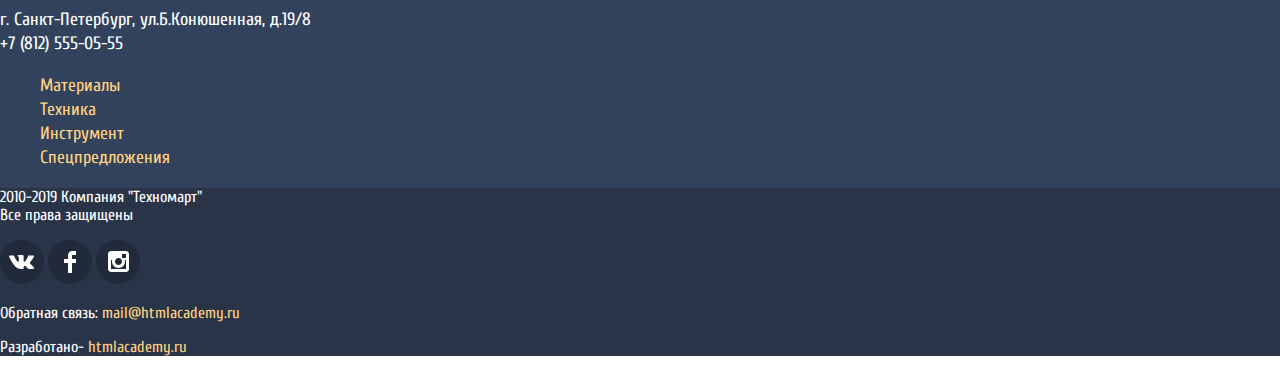
==== commit a380a8ac: "add styles for header" ====
--- a/index.html
+++ b/index.html
@@ -8,24 +8,27 @@
   </head>
 <body>
   <header class="main-header">
-    <div class="header-wrapper">
+    <div class="header-wrapper-bg">
+     <div class="header-wrapper">
       <a href="index.html" class="link-logo">
         <img src="img/logo.png" alt="логотип Техномарта" class="img-logo">
       </a>
       <input type="search" placeholder="Поиск:" class="search">
-      <a href="#" class="bookmark">Закладки</a>
-      <a href="#" class="cart">Корзина</a>
-      <a href="#" class="order">Оформить заказ</a>
-    </div>
+        <a href="#" class="bookmark">Закладки</a>
+        <a href="#" class="cart">Корзина</a>
+        <a href="#" class="order">Оформить заказ</a>
+      </div>
+    </div>
+  </div>
+  <div class="header-info">
   <p class="definition">Интернет-магазин <br>строительных материалов <br>и инструментов для ремонта</p>
     <div class="head-contact">
       <a href="tel:+78125550555" class="phone">+7 (812) 555-05-55</a>
       <br>
       <a href="" class="header-address">г. Санкт-Петербург, ул.Б.Конюшенная, д.19/8</a>
     </div>
-    <div>
-    <div>
-      <div class="user-block">
+    <div class="user-index">
+      <div class="user">
         <a href="" class="user-name">Имя пользователя</a>
         <button class="exit">
           <span class="visually-hidden">выйти</span>
@@ -34,13 +37,13 @@
       <a href="" class="user-orders">Мои заказы</a>
       <a href="" class="user-account">Личный кабинет</a>
     </div>
-    <div>
+    <div class="access-block">
          <a href="" class="access login">Войти</a>
          <a href="" class="access">Регистрация</a>
     </div>
     </div>
     <nav class="main-nav">
-      <ul>
+      <ul class="nav-list">
         <li>
           <a href="#">Главная</a>
         </li>
@@ -65,7 +68,7 @@
       </ul>
     </nav>
 </header>
-    <main>
+    <main class="main">
       <section>
         <article class="add-card material-card">
           <p>Материалы</p>
--- a/style.css
+++ b/style.css
@@ -55,7 +55,7 @@
 }
 .main-header{
 	background-color: var(--basic-background);
-	height:343px;
+	padding-bottom: 60px;
 }
 a{
 	text-decoration: none;
@@ -63,37 +63,66 @@
 }
 .img-logo{
 	background-color: var(--basic-red,red);
+	margin-left: 55px;
+	margin-top: 12px;
+	padding:0;
 }
 .header-wrapper{
 	display:flex;
 	height:42px;
 }
-.link-logo{
-	background-color: var(--basic-red,red);
-	height:47px;
-	width:220px;
-}
-.header-wrapper a{
-	line-height: 36px;
-	padding-top: 9px;
-	padding-bottom: 9px;
-} 
-.header-wrapper{
-    background-color: var(--basic-darkblue);
+.header-wrapper,
+.main-nav{
+	margin-left:130px;
+	margin-right:130px;
 }
 .header-wrapper a{
 	height:42px;
 	vertical-align: middle;
 	margin:0; 
-}
-.main-nav{
-	background-color: var(--basic-blue)
+	line-height: 42px;
+	padding-right:20px;
+}
+a.link-logo{
+	background-color: var(--basic-red,red);
+	width:220px;
+	margin:0;
+	padding-right:0;
+}
+.header-wrapper{
+    background-color: var(--basic-darkblue);
+    display: flex;
+    justify-content: space-between;
+    flex-wrap: wrap;
+}
+.header-wrapper-bg{
+	background-color: var(--basic-darkblue);
+	width:100%;
+}
+.main-nav ul{
+	background-color: var(--basic-blue);
+	height:60px;
+	display: flex;
+    justify-content: space-around;
+    margin:0;
+    padding:0;
+    box-shadow: inset 0px -5px 0px var(--shadow-header-nav);
+}
+.nav-list li{
+	padding-left: 25px;
+	padding-right: 25px;
 }
 .header-wrapper a,
 .main-nav a{
 	color:var(--basic-white, white);
 	font-size: 18px;
-	line-height: 24px; 
+}
+.main-nav a{
+	font-size: 18px;
+	line-height: 60px;
+}
+.main-nav ul{
+	box-shadow: inset 0px -5px 0px #293449;
 }
 .search{
 	background-color: var(--basic-darkblue);
@@ -102,28 +131,38 @@
 	background-repeat: no-repeat;
 	background-position:;
 	font-size: 18px;
-	line-height: 24px;
-	font-family: Cuprum, Arial, sans-serif;  
+	line-height: 40px;
+	font-family: Cuprum, Arial, sans-serif; 
+	width:271px;
+	margin:0;
+	padding-left:35px;
+	background-position: 3% 40%;
 }
 .search:focus{
 	background-color: var(--basic-white);
 	outline: none;
+	background-image:url("data:image/svg+xml,%3Csvg width='17' height='17' viewBox='0 0 17 17' fill='none' xmlns='http://www.w3.org/2000/svg'%3E%3Cg opacity='1'%3E%3Cpath fill-rule='evenodd' clip-rule='evenodd' d='M13.458 12.044L17 15.586L15.586 17L12.044 13.458C10.782 14.421 9.21 15 7.5 15C3.35786 15 0 11.6421 0 7.5C0 3.35786 3.35786 0 7.5 0C11.6421 0 15 3.35786 15 7.5C15.0001 9.14309 14.4581 10.7403 13.458 12.044ZM7.5 2C4.467 2 2 4.467 2 7.5C2.00331 10.5362 4.4638 12.9967 7.5 13C10.532 13 13 10.532 13 7.5C13 4.467 10.532 2 7.5 2Z' fill='%23EE3643'/%3E%3C/g%3E%3C/svg%3E ");
 }
 .search::placeholder{
 	color:var(--basic-white, white);
 	font-size: 18px;
 	line-height: 24px; 
 }
+.cart,
+.bookmark{
+	padding-left:43px;
+	background-repeat: no-repeat;
+}
 .cart{
 	background-color:var(--basic-darkblue, blue);
 	color:var(--basic-white, white);
 	text-decoration: none;
-	background-image: url(img/icon-cart.svg);
-	background-repeat: no-repeat;
+	background-image: url(img/icon-cart.svg); 
+	background-position: 15% 50%;
 }
 .bookmark{
 	background-image: url(img/icon-bookmark.svg);
-	background-repeat: no-repeat;
+	background-position: 15% 45%;
 }
 .bookmark:active,
 .cart:active{
@@ -142,6 +181,7 @@
 	background-color: var(--basic-green, red);
 	color:var(--basic-white, white);
 	text-decoration: none;
+	padding-left: 20px;
 }
 .order:active{
 	opacity: .5;
@@ -154,6 +194,13 @@
 	font-size: 21px;
 	line-height: 21px;
 	color:black;
+	padding-right:25px;
+	padding-left: 25px;
+	padding-top:12px;
+	padding-bottom:12px;
+}
+.user-index{
+	display: none;
 }
 .access:hover,
 .access:focus{
@@ -162,10 +209,9 @@
 .access:active{
 	color: var(--special-grey);
 }
-.user-block{
+.user{
 	background-color: var(--basic-white);
 	background-image: url(img/icon-user.svg);
-	background-repeat: no-repeat;
 }
 .user-name{
 	color:black;
@@ -197,13 +243,20 @@
 }
 .exit{
 	background-image: url(img/icon-logout.svg);
-	background-repeat: no-repeat;
 	width:20px;
 	height:17px;
 	border:none;
 }
 .login{
 	background-image: url(img/icon-login.svg);
+	padding-left:45px;
+	margin-right:10px;
+	background-position: 20% 50%;
+}
+.login,
+.phone,
+.exit,
+.user{
 	background-repeat: no-repeat;
 }
 .definition{
@@ -211,6 +264,16 @@
 	font-size: 16px;
 	line-height: 23px;
 	color:var(--basic-red);
+	margin-left: 30px;
+	margin-right: 125px;
+	margin-top: -2px;
+	padding-bottom: 3px;
+}
+.header-info{
+	display: flex;
+	margin-left:130px;
+	padding-top:40px;
+	padding-bottom: 40px;
 }
 .phone{
 	color:var(--basic-red);
@@ -218,16 +281,24 @@
 	line-height: 30px; 
 	border:3px solid var(--basic-white);
 	background-image: url(img/icon-phone.svg);
-	background-repeat: no-repeat;
 	font-weight: bold;
+	padding-top:4px;
+	padding-bottom:5px;
+	padding-left:75px;
+	padding-right:45px;
+}
+.access-block{
+	margin-left: 70px;
 }
 .head-contact a{
 	display: block;
 }
-.header-adress{
+.header-address{
 	font-size: 14px;
 	line-height: 24px;
 	color:var(--basic-blue);
+	margin-top: -14px;
+	text-align: center;
 }
 .main-nav ul{
 	list-style: none;
@@ -538,7 +609,7 @@
 	height:20px;
 	border:8px solid var(--basic-white);
 	border-radius: 50%;
-	box-shadow:0 0 2px 0 var(--grey);
+	box-shadow:0 2px 0 0 var(--grey);
 	padding:0;
 	position: absolute;
 	transform: translateY(-50%);
@@ -556,7 +627,7 @@
 	line-height: 18px;
 	font-family:PT Sans, Arial, sans-serif;
 	text-align: center;
-	padding-left:43;
+	padding-left:43px;
 	border-radius:5px;
 }
 .power-radio,
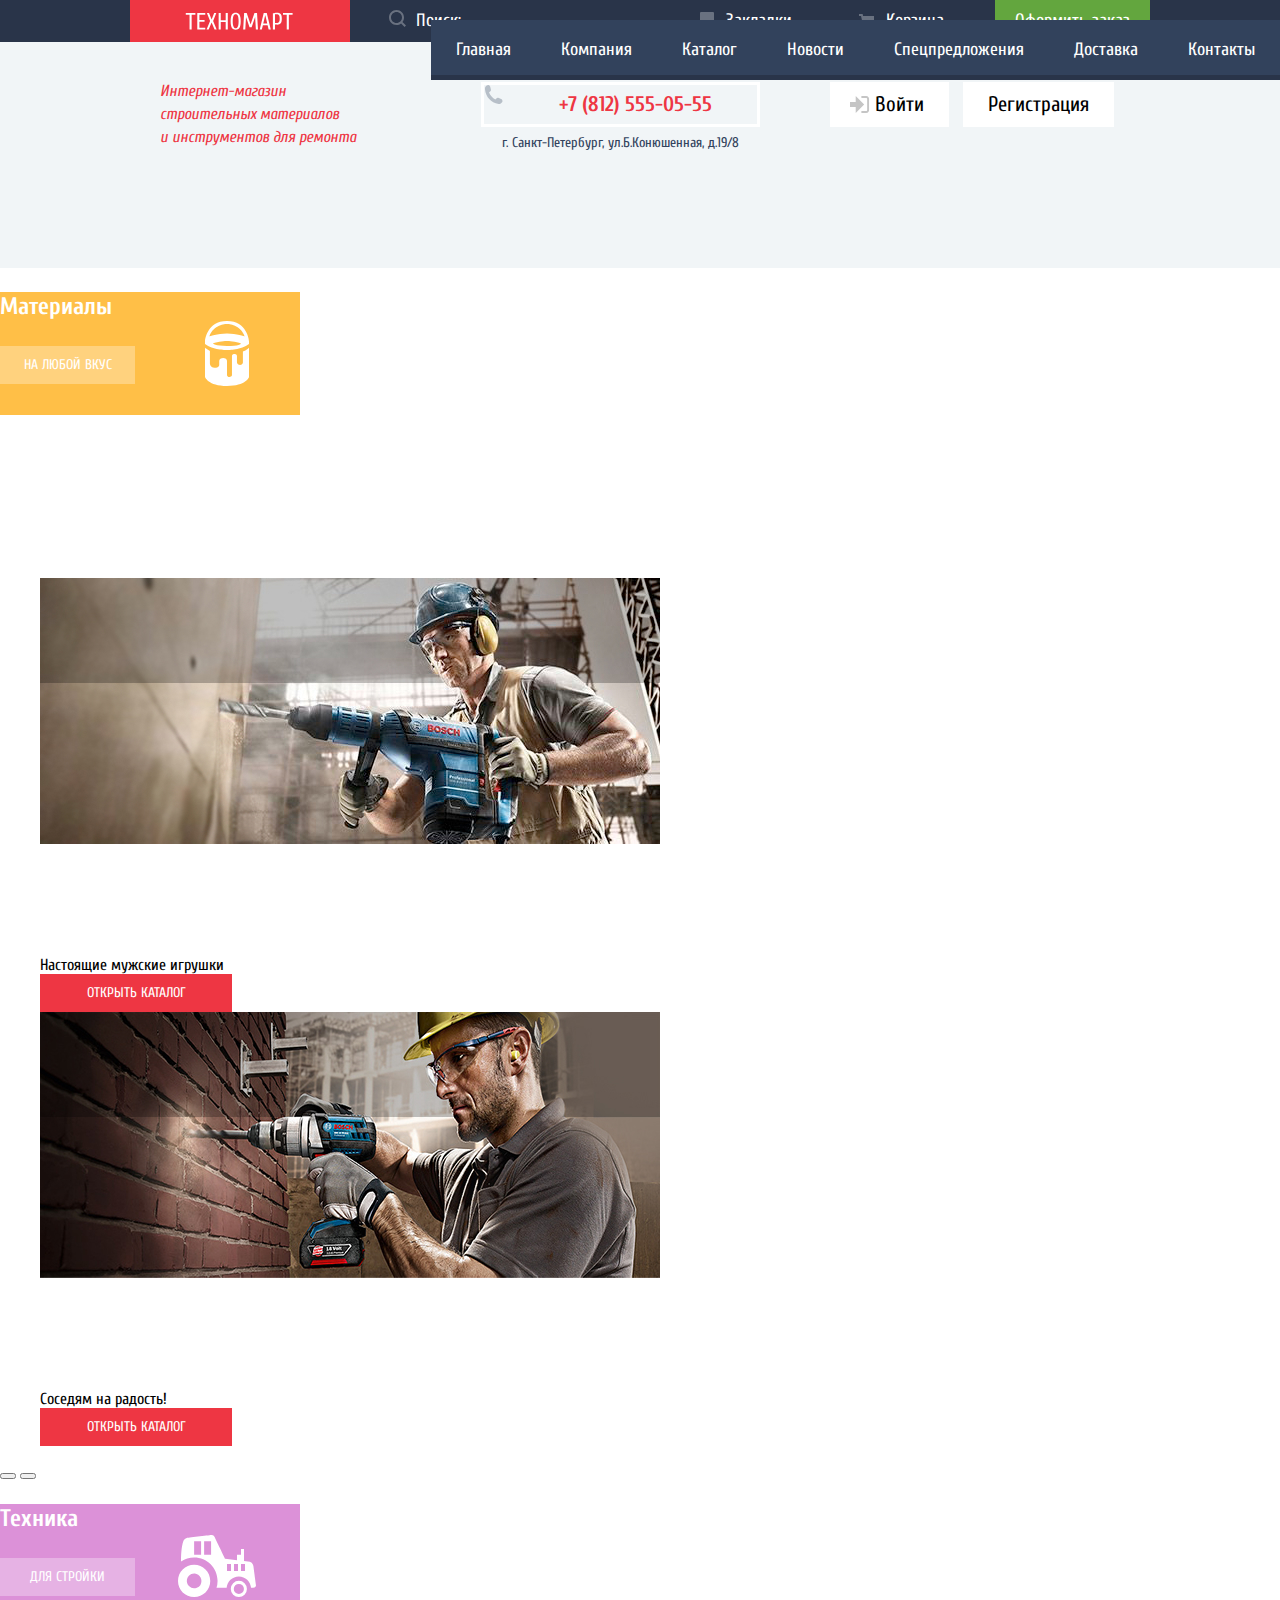
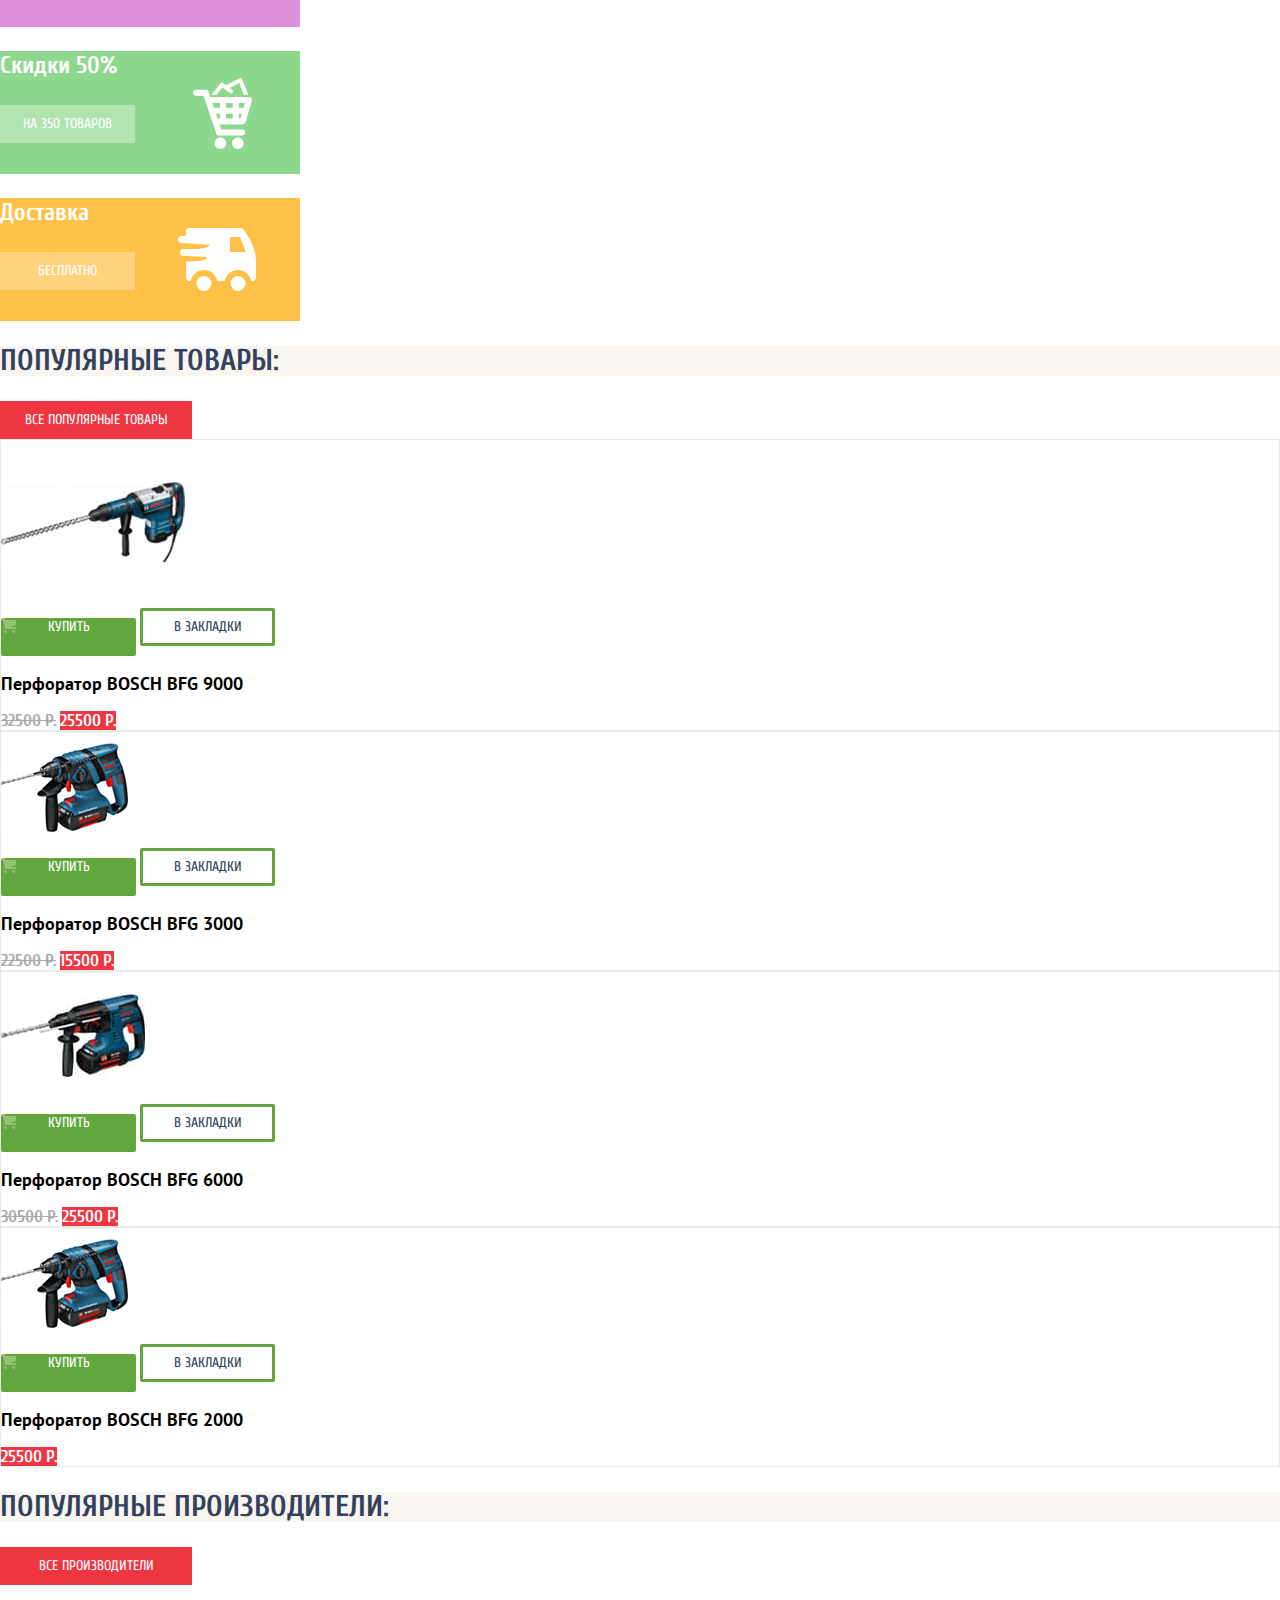
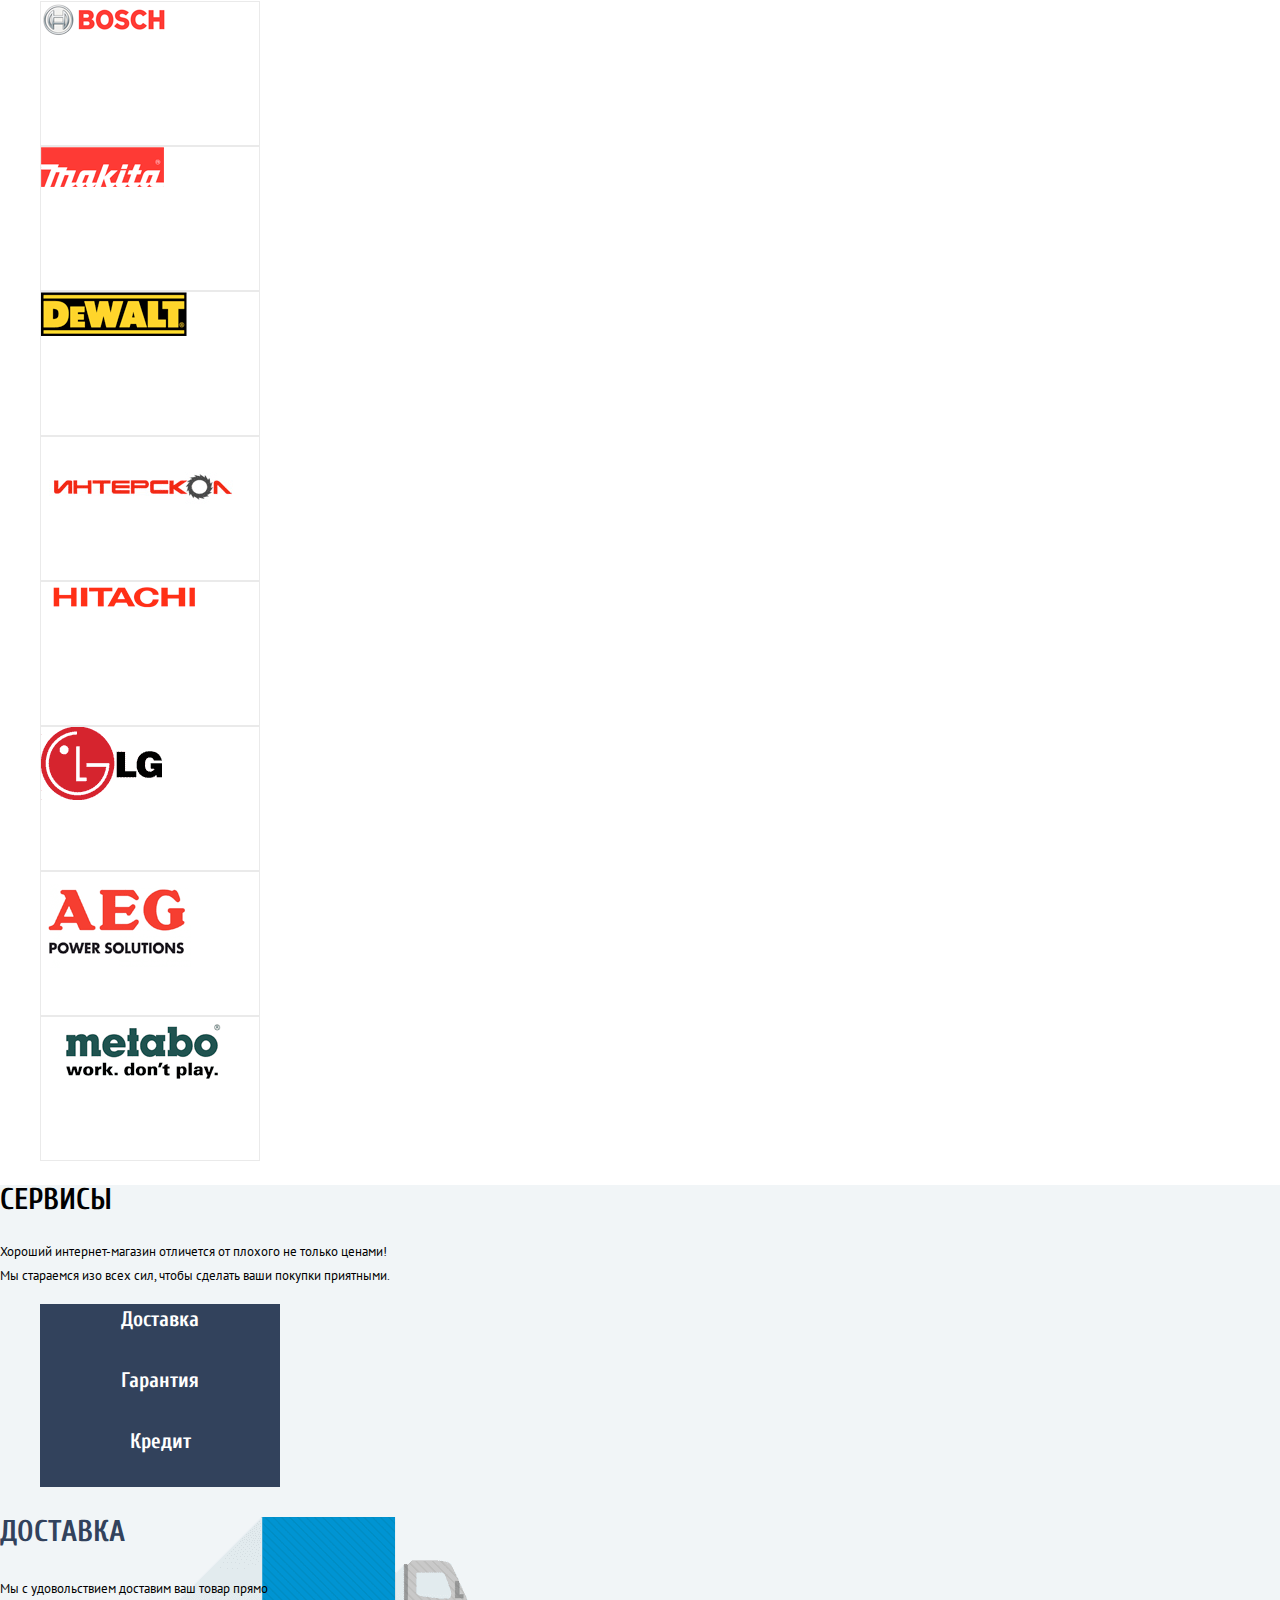
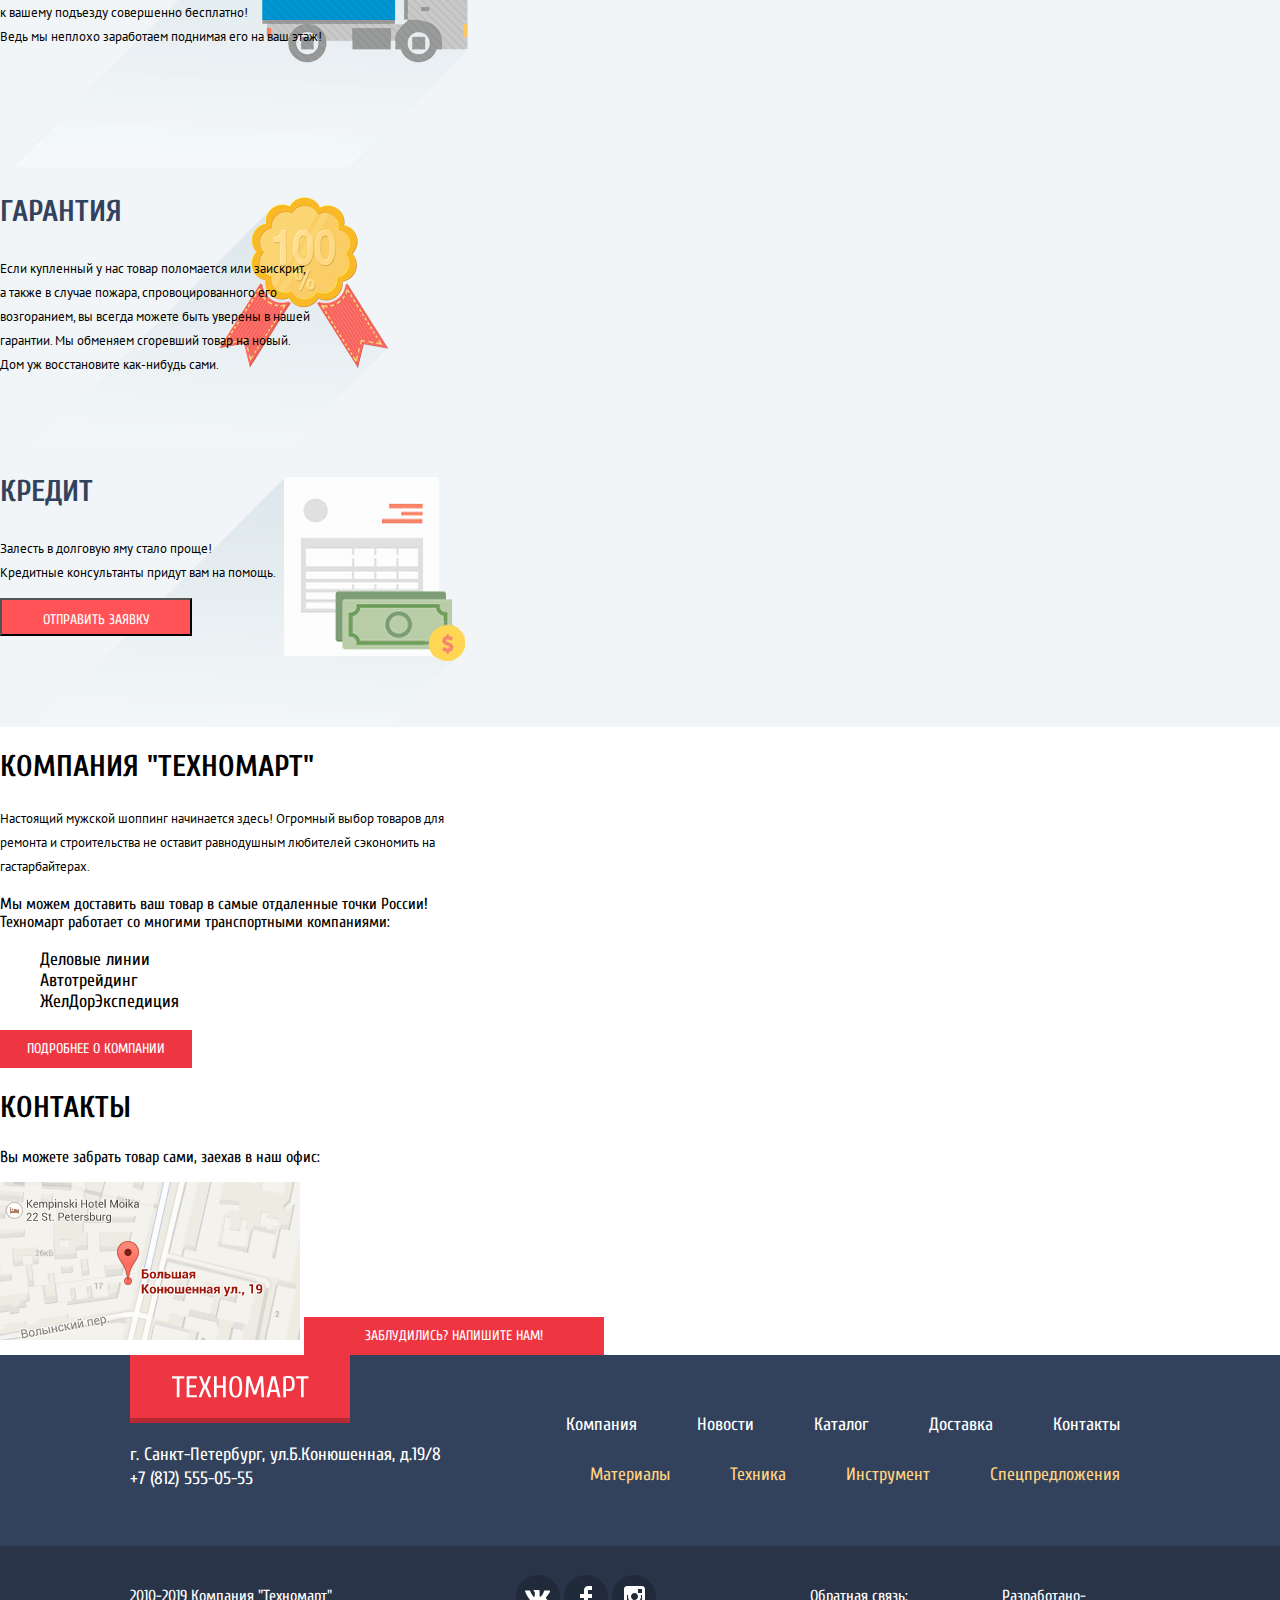
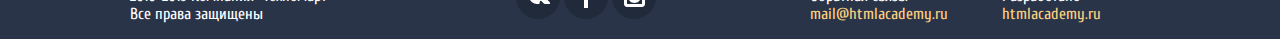
==== commit 835988ea: "add styles for footer" ====
--- a/index.html
+++ b/index.html
@@ -11,7 +11,7 @@
     <div class="header-wrapper-bg">
      <div class="header-wrapper">
       <a href="index.html" class="link-logo">
-        <img src="img/logo.png" alt="логотип Техномарта" class="img-logo">
+        <img src="img/icon-logo.svg " heigth="18px" width="108px" alt="логотип Техномарта" class="img-logo">
       </a>
       <input type="search" placeholder="Поиск:" class="search">
         <a href="#" class="bookmark">Закладки</a>
@@ -261,10 +261,12 @@
        </section>
   </main>
 <footer class="footer">
+  <div class="footer-width">
   <div>
-  <a href="index.html">
-    <img src="img/logo.png" alt="логотип Техномарта" class="img-logo">
+  <a href="index.html" class="link-logo logo-footer">
+    <img src="img/icon-logo.svg" alt="логотип Техномарта" width="138px">
   </a>
+  <div class="footer-block-nav">
   <nav>
     <ul class="footer-main-nav">
       <li>
@@ -284,31 +286,34 @@
       </li>
     </ul>
   </nav>
-  <p class="address">
+  <nav>
+    <ul class="nav-list">
+      <li>
+        <a href="" class="footer-nav-item">Материалы</a>
+      </li>
+      <li>
+        <a href="" class="footer-nav-item">Техника</a>
+      </li>
+      <li>
+        <a href="" class="footer-nav-item">Инструмент</a>
+      </li>
+      <li>
+        <a href="" class="footer-nav-item">Спецпредложения</a>
+      </li>
+    </ul>
+  </nav>
+</div>
+   <p class="address">
     <a href="">г. Санкт-Петербург, ул.Б.Конюшенная, д.19/8</a>
     <br>
     <a href="tel:+78125550555">+7 (812) 555-05-55</a>
   </p>
-  <nav>
-    <ul>
-      <li>
-        <a href="" class="footer-nav-item">Материалы</a>
-      </li>
-      <li>
-        <a href="" class="footer-nav-item">Техника</a>
-      </li>
-      <li>
-        <a href="" class="footer-nav-item">Инструмент</a>
-      </li>
-      <li>
-        <a href="" class="footer-nav-item">Спецпредложения</a>
-      </li>
-    </ul>
-  </nav>
+</div>
 </div>
 <div class="footer-links">
-    <p>2010-2019 Компания "Техномарт" <br>Все права защищены</p>
-      <div class="social-net">
+  <div class="footer-links-width">
+    <p class="links">2010-2019 Компания "Техномарт" <br>Все права защищены</p>
+      <div class="social-net links">
         <a href="" class="vk-icon">
           <span class="visually-hidden">Вконтакте</span>
         </a>
@@ -319,15 +324,16 @@
           <span class="visually-hidden">Инстаграм</span>
         </a>
       </div>
-      <p>
-        Обратная связь:
+      <p class="links feedback">
+        Обратная связь:<br>
         <a href="mailto:mail@htmlacademy.ru" class="footer-nav-item dev-contacts">mail@htmlacademy.ru</a>
       </p>
-      <p>
-        Разработано-
+      <p class="links developers">
+        Разработано-<br>
         <a href="https://htmlacademy.ru" class="footer-nav-item dev-contacts">htmlacademy.ru</a>
       </p>
   </div>
+</div>
 </footer>
   <div id="purchase" class="pop-up purchased-item">
         <a href="#">Закрыть</a>
--- a/style.css
+++ b/style.css
@@ -129,7 +129,6 @@
 	border:none;
 	background-image: url(img/icon-search.svg);
 	background-repeat: no-repeat;
-	background-position:;
 	font-size: 18px;
 	line-height: 40px;
 	font-family: Cuprum, Arial, sans-serif; 
@@ -319,11 +318,53 @@
 .pop-up{
 	display: none;
 }
+.logo-footer{
+	height:68px;
+	box-shadow: inset 0px -5px 0px rgba(0, 0, 0, 0.24);
+}
+.logo-footer img{
+	margin-right: 41px;
+	margin-bottom: 20px;
+	margin-top: 20px;
+	margin-left: 41px;
+}
 .footer{
 	background-color: var(--basic-blue);
 	font-size: 18px;
 	line-height: 24px;
 	color: var(--basic-white);
+	padding: 0;
+}
+.footer ul{
+	display: flex;
+	justify-content:flex-end;
+}
+.nav-list,
+.footer-main-nav{
+	position: absolute;
+	right:0px;
+}
+.footer-main-nav{
+	top:-30px;
+}
+.nav-list{
+	top:20px;
+}
+.footer li{
+	padding-left:30px;
+	padding-right:30px;
+}
+.address{
+	margin-bottom: 55px;
+}
+.footer-block-nav{
+	margin-right: 0;
+	position: relative;
+}
+.footer-links-width,
+.footer-width{
+	margin-left: 130px;
+	margin-right: 130px;
 }
 .footer a{
 	color: var(--basic-white);
@@ -336,6 +377,18 @@
 	color:white;
 	font-size: 16px;
 	line-height: 18px;
+}
+.footer-links .links{
+	display:inline-block;
+	padding-top:35px;
+	padding-top:25px;
+}
+.social-net{
+	margin-left:180px;
+	margin-right:150px;
+}
+.feedback{
+	margin-right: 50px;
 }
 .social-net a{
 	background-repeat: no-repeat;
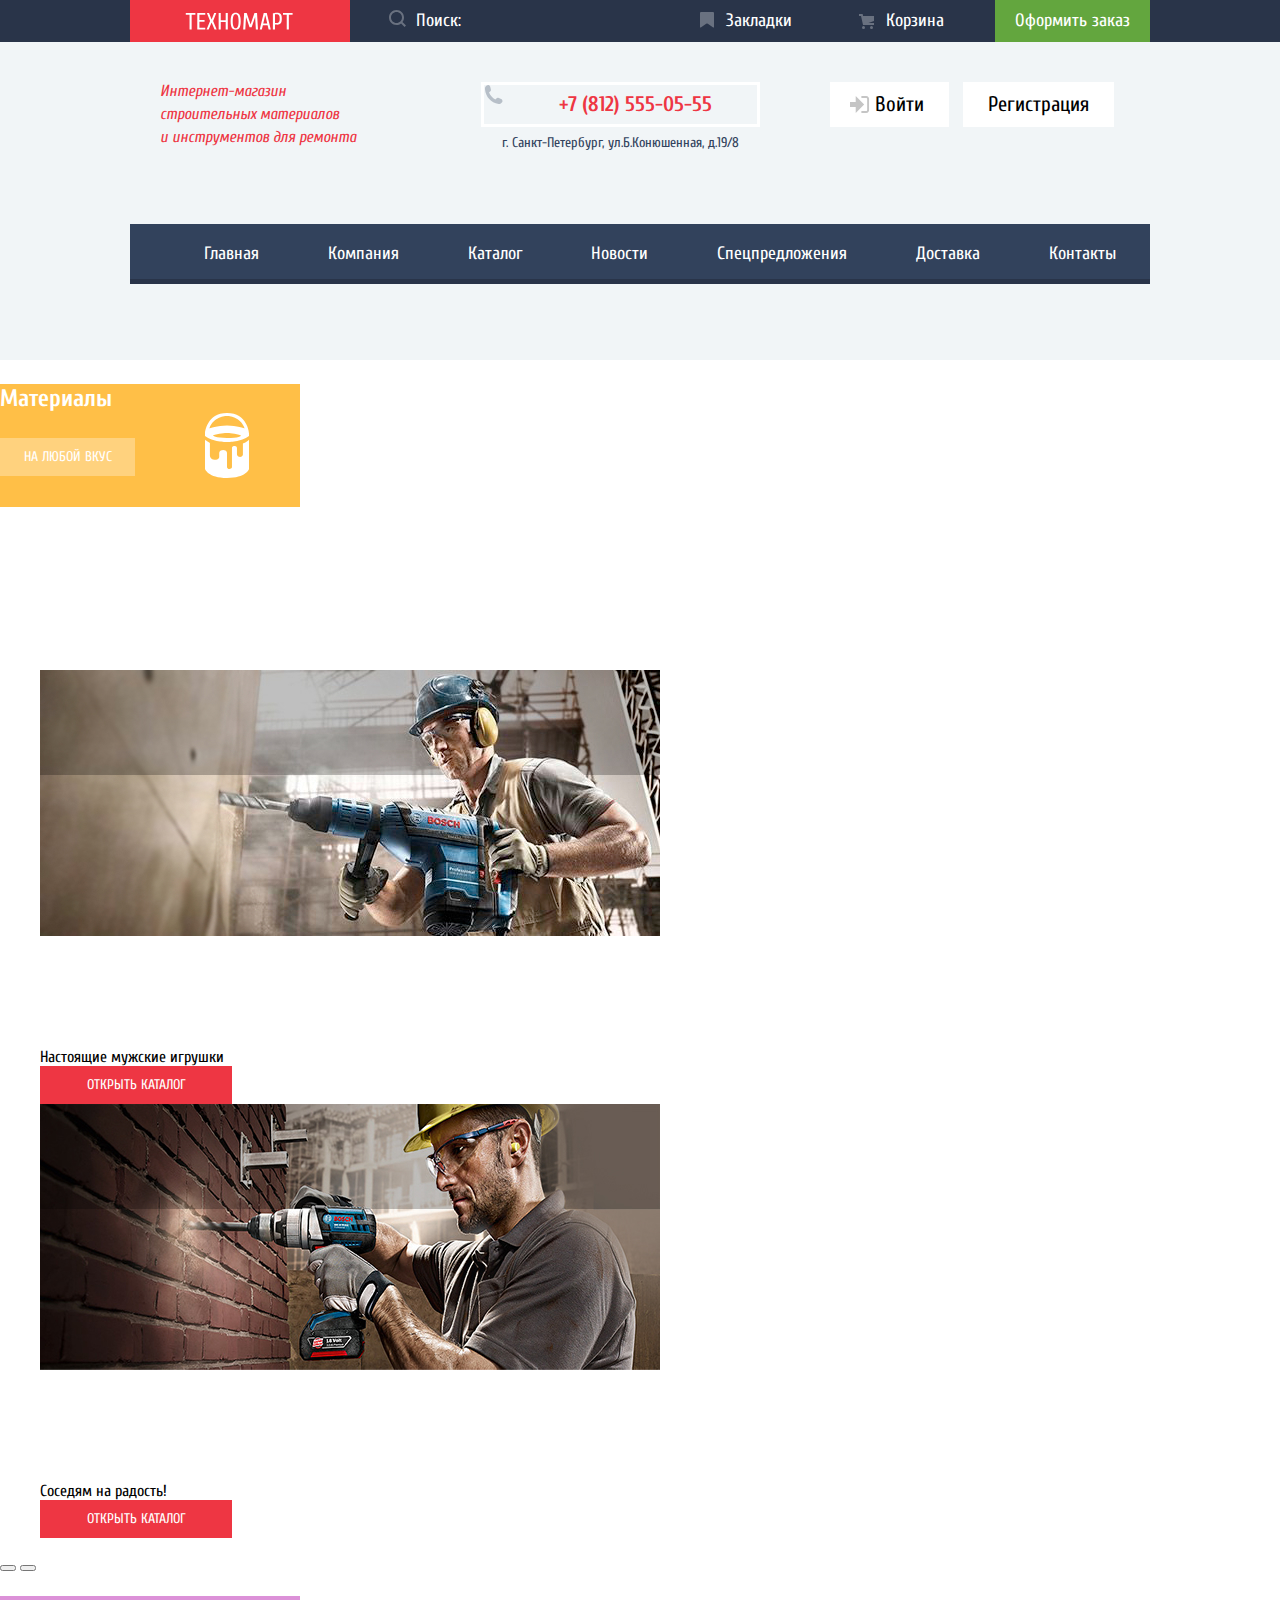
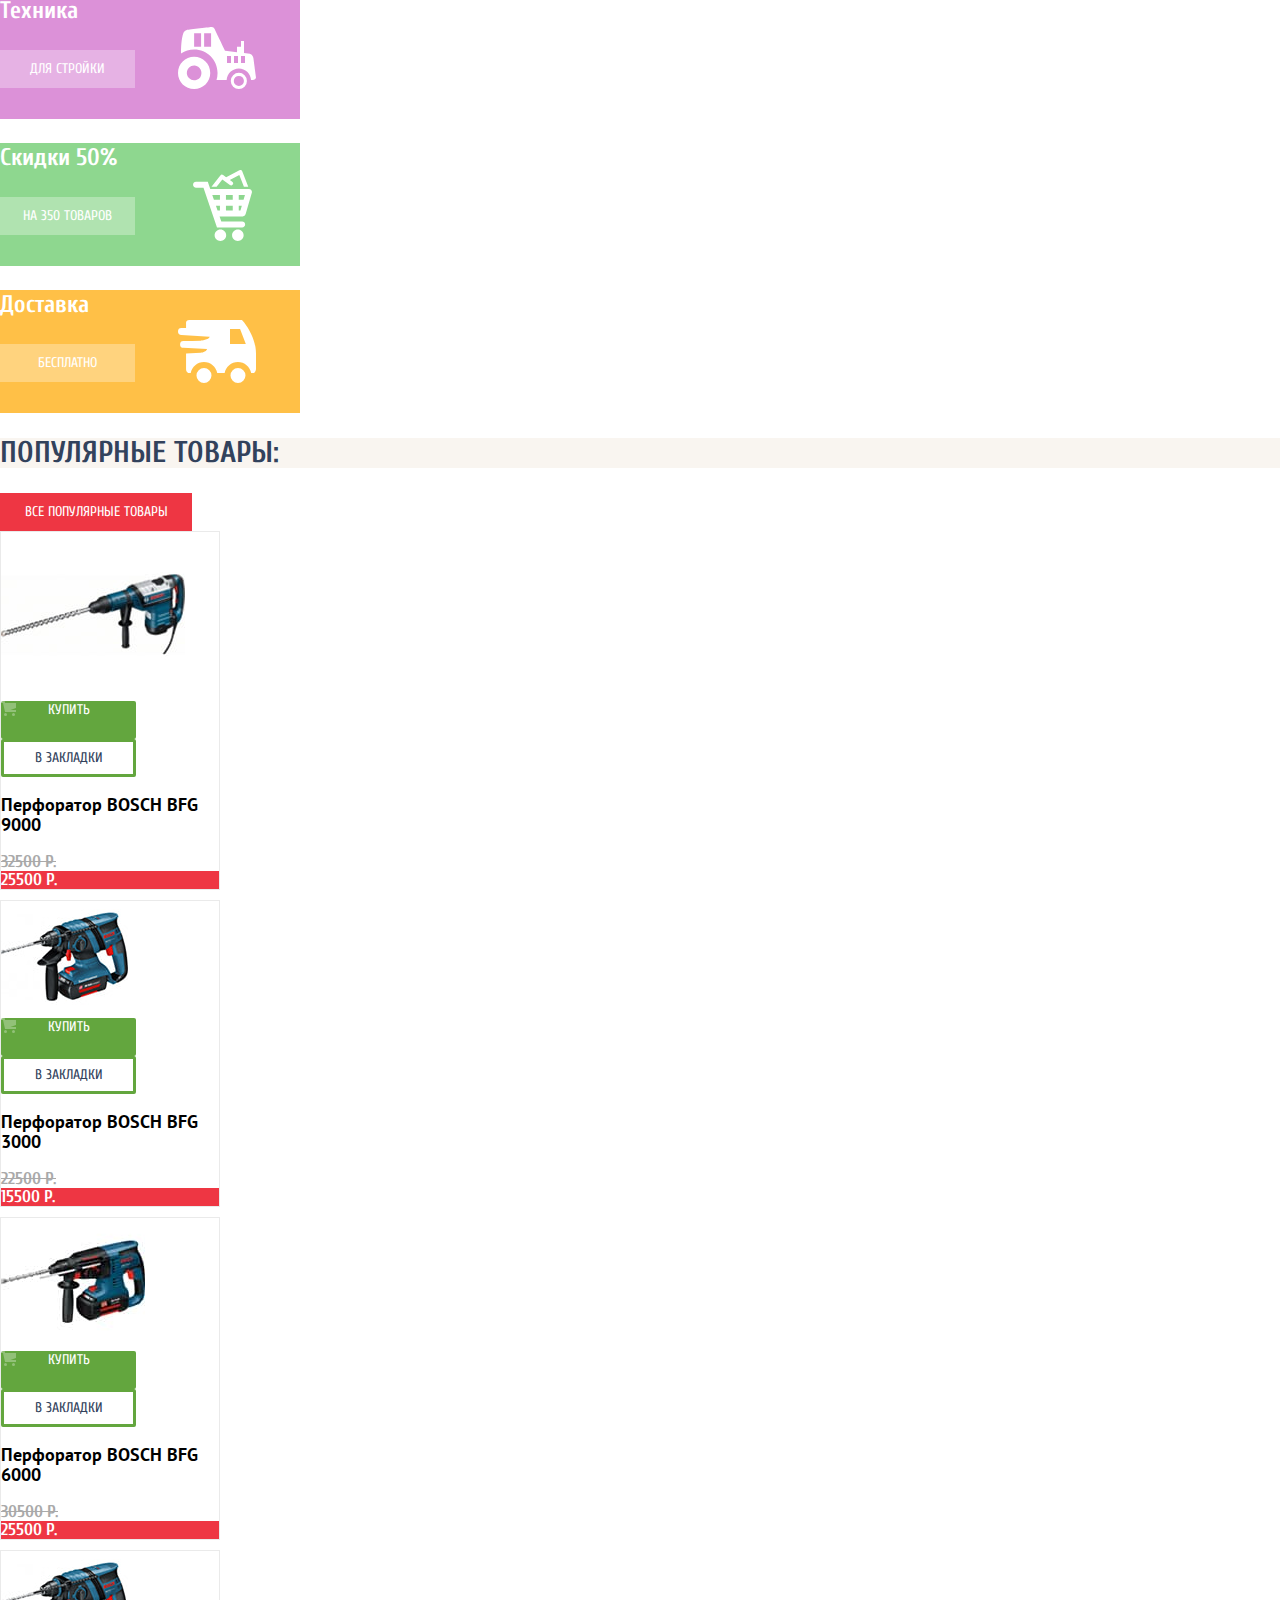
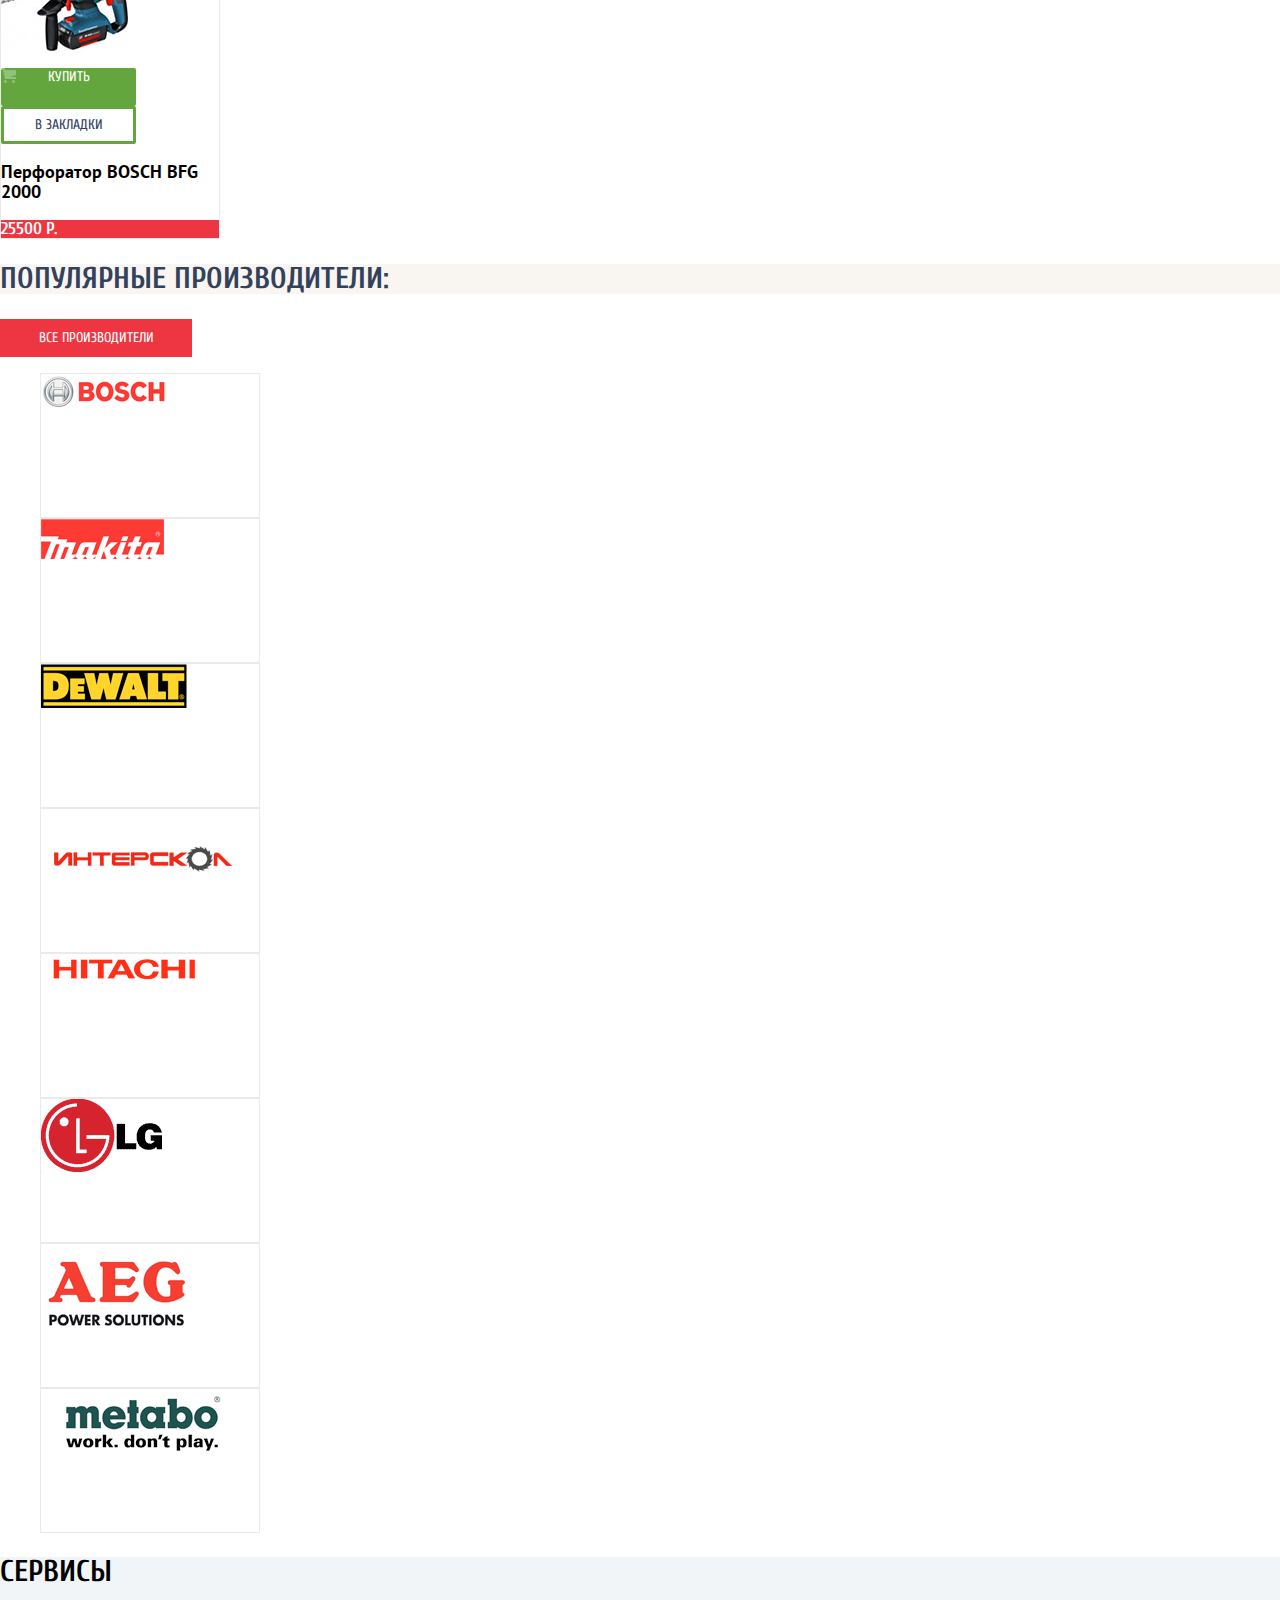
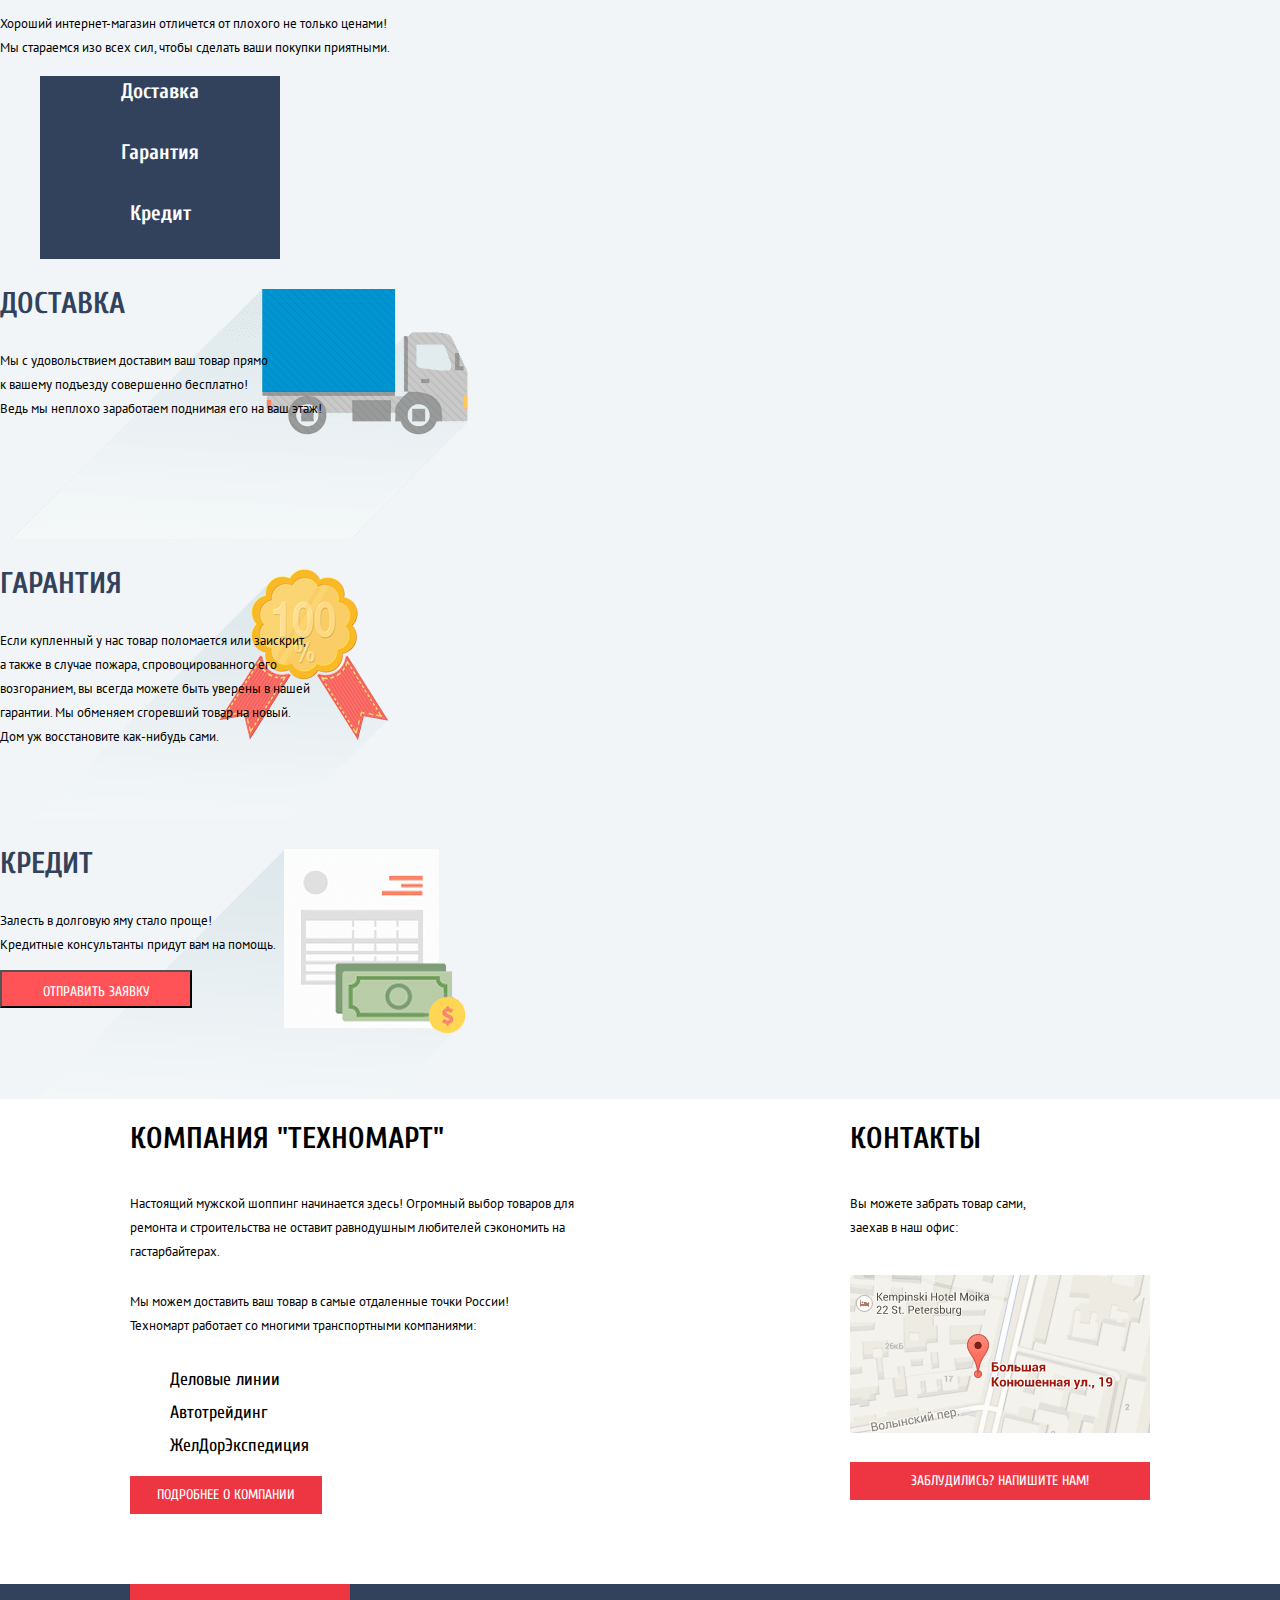
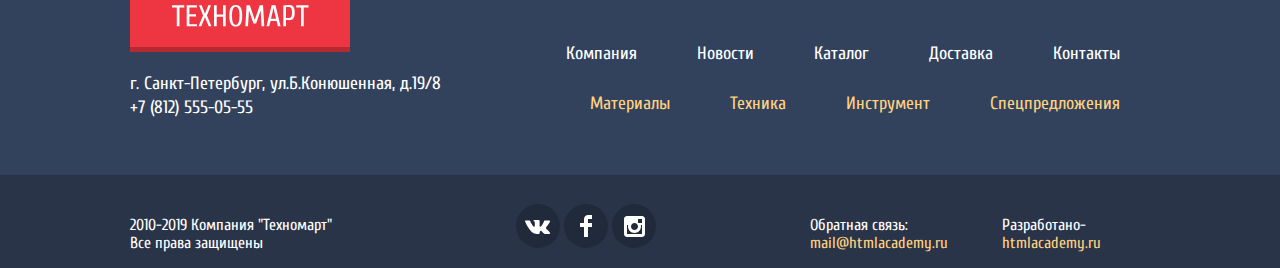
==== commit b4883f50: "update" ====
--- a/index.html
+++ b/index.html
@@ -43,7 +43,7 @@
     </div>
     </div>
     <nav class="main-nav">
-      <ul class="nav-list">
+      <ul class="header-nav-list">
         <li>
           <a href="#">Главная</a>
         </li>
@@ -240,11 +240,14 @@
         <button type="submit" class="button button-rose">Отправить заявку</button>
       </div>
       </section>
+      <div class="company-info">
       <section class="about-us">
       <h2 class="heading heading-black">Компания "Техномарт"</h2>
+      <div class="about-us-p">
       <p class="paragraph">Настоящий мужской шоппинг начинается здесь! Огромный выбор товаров для<br> ремонта и строительства не оставит равнодушным любителей сэкономить на <br>гастарбайтерах.</p>
-      <p>Мы можем доставить ваш товар в самые отдаленные точки России!<br> Техномарт работает со многими транспортными компаниями:</p>
-      <ul>
+      <p class="paragraph">Мы можем доставить ваш товар в самые отдаленные точки России!<br> Техномарт работает со многими транспортными компаниями:</p>
+    </div>
+      <ul class="transport-comp">
         <li>Деловые линии</li>
         <li>Автотрейдинг</li>
         <li>ЖелДорЭкспедиция</li>
@@ -253,12 +256,13 @@
        </section>
        <section class="contacts">
        <h2 class="heading heading-black">Контакты</h2>
-       <p>Вы можете забрать товар сами, заехав в наш офис:</p>
+       <p class="paragraph contacts-p">Вы можете забрать товар сами,<br> заехав в наш офис:</p>
        <a href="#modal-map">
          <img src="img/map.png" alt="Карта расположения офиса Техномарта">
        </a>
        <a href="#contact" class="button button-red button-block">Заблудились? Напишите нам!</a>
        </section>
+     </div>
   </main>
 <footer class="footer">
   <div class="footer-width">
--- a/style.css
+++ b/style.css
@@ -38,6 +38,7 @@
 	--border-color:#E5E5E5;
 	--delivery-bg: #FFC047;
 	--filter-green-bar:#00CA74;
+	--shadow-header-nav:#293449;
 }
 html{
 	box-sizing: border-box;
@@ -104,13 +105,13 @@
 	height:60px;
 	display: flex;
     justify-content: space-around;
-    margin:0;
-    padding:0;
-    box-shadow: inset 0px -5px 0px var(--shadow-header-nav);
-}
-.nav-list li{
+}
+.header-nav-list li{
 	padding-left: 25px;
 	padding-right: 25px;
+}
+.main-nav ul{
+    box-shadow: inset 0px -5px 0px var(--shadow-header-nav);
 }
 .header-wrapper a,
 .main-nav a{
@@ -120,9 +121,6 @@
 .main-nav a{
 	font-size: 18px;
 	line-height: 60px;
-}
-.main-nav ul{
-	box-shadow: inset 0px -5px 0px #293449;
 }
 .search{
 	background-color: var(--basic-darkblue);
@@ -459,7 +457,7 @@
 	height:38px;
 	width:192px;
 	text-align: center;
-	font-family: Cuprum, sans-serif,arial;
+	font-family: Cuprum, Arial, sans-serif;
 }
 .button-red{
 	background-color:var(--basic-red,red);
@@ -507,6 +505,7 @@
 .button-block{
 	width:300px;
 	height:38px;
+	margin-top: 25px;
 }
 .filter{
 	font-family:  PT Sans,Arial,sans-serif;
@@ -764,6 +763,22 @@
 	text-transform: uppercase;
 	display: inline-block;
 }
+.items{
+	display: flex;
+	flex-wrap: wrap;
+	width:720px;
+	justify-content: space-between;
+}
+.to-get-item{
+	display: none;
+}
+.item-card{
+	width:220px;
+	margin-bottom: 10px;
+}
+.item-card span{
+	display: block;
+}
 .pages-link{
 	color:black;
 	text-align: center;
@@ -893,4 +908,29 @@
 	width:220px;
 	border: 1px solid var(--border-light-grey);
 }
+.company-info{
+	display: flex;
+	justify-content: space-between;
+	margin-right: 130px;
+	margin-left: 130px;
+	padding-bottom: 70px;
+}
+.transport-comp li{
+	margin-bottom: 12px;
+}
+.transport-comp :last-child{
+	margin-bottom: 20px;
+}
+.contacts{
+	display: flex;
+	flex-direction: column;
+}
+.about-us-p{
+	display: flex;
+	flex-direction: column;
+	justify-content: space-between;
+}
+.contacts-p{
+	margin-bottom: 35px;
+}
 
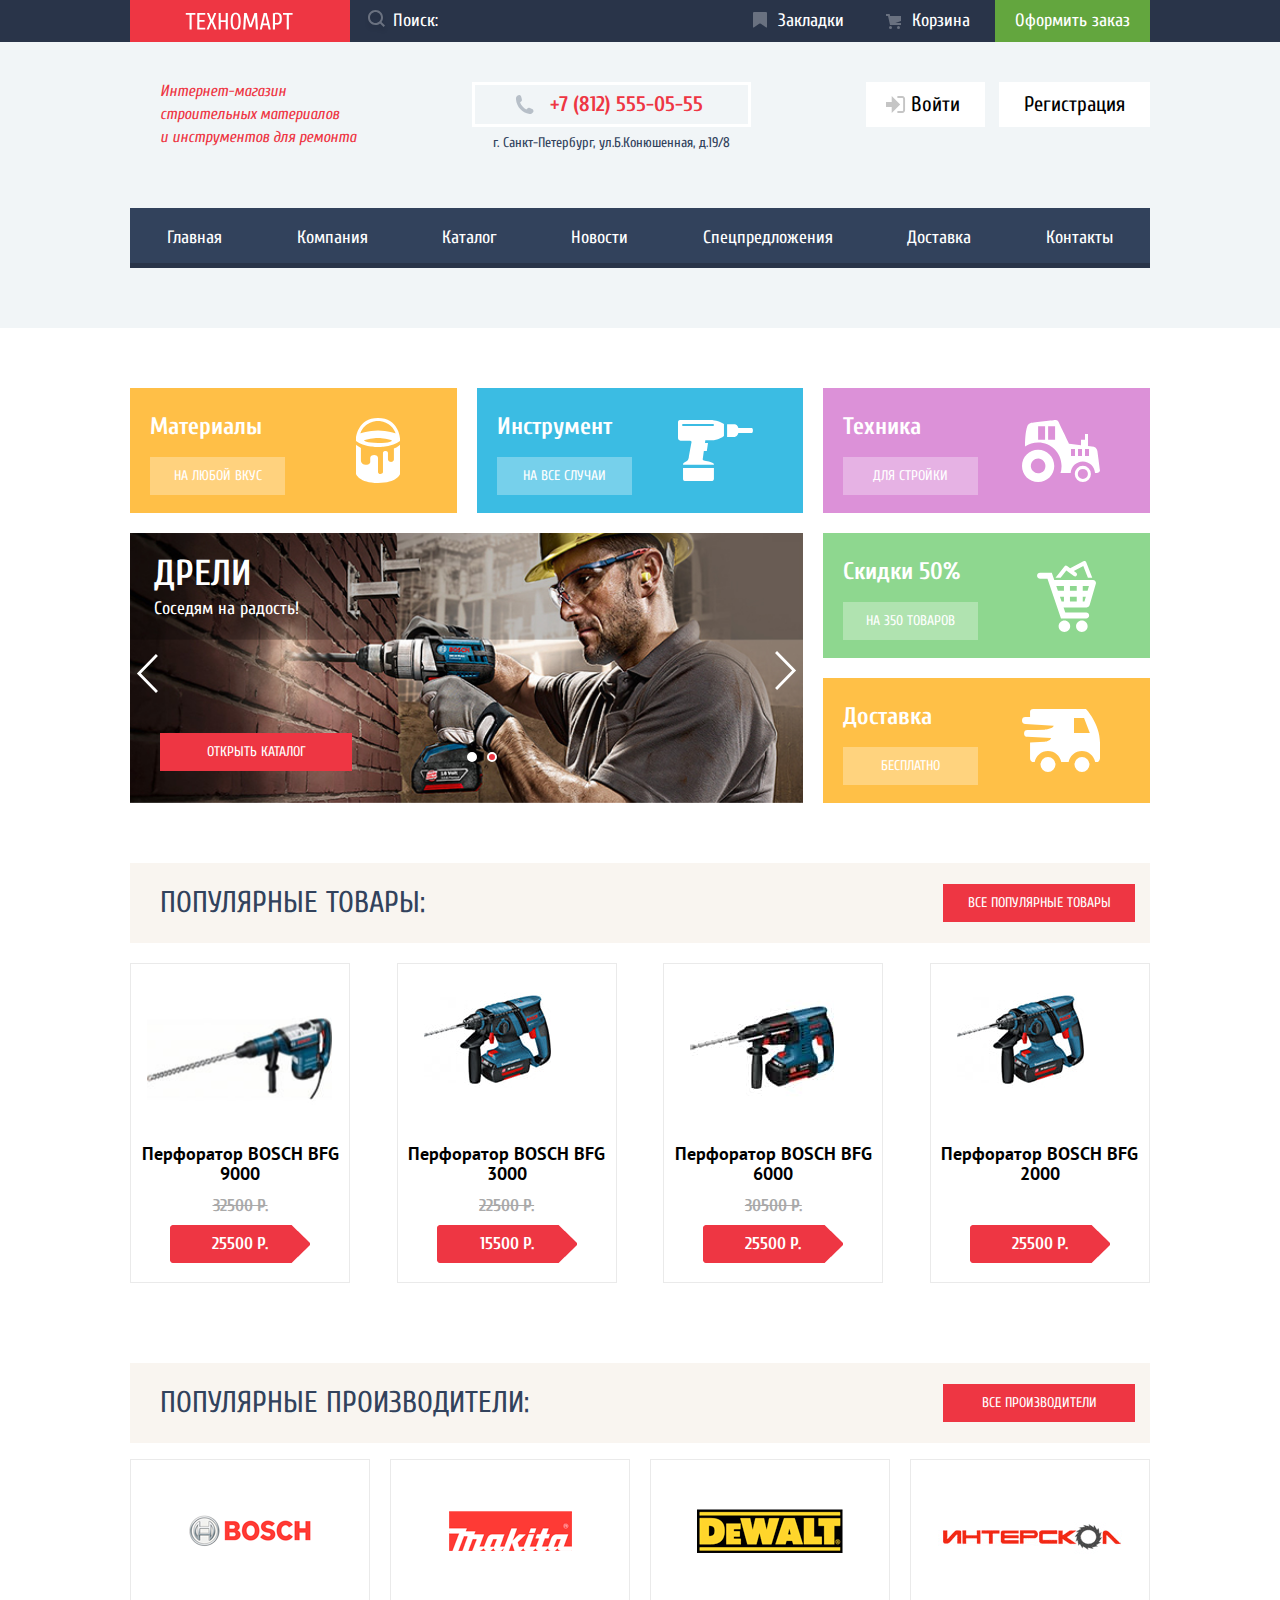
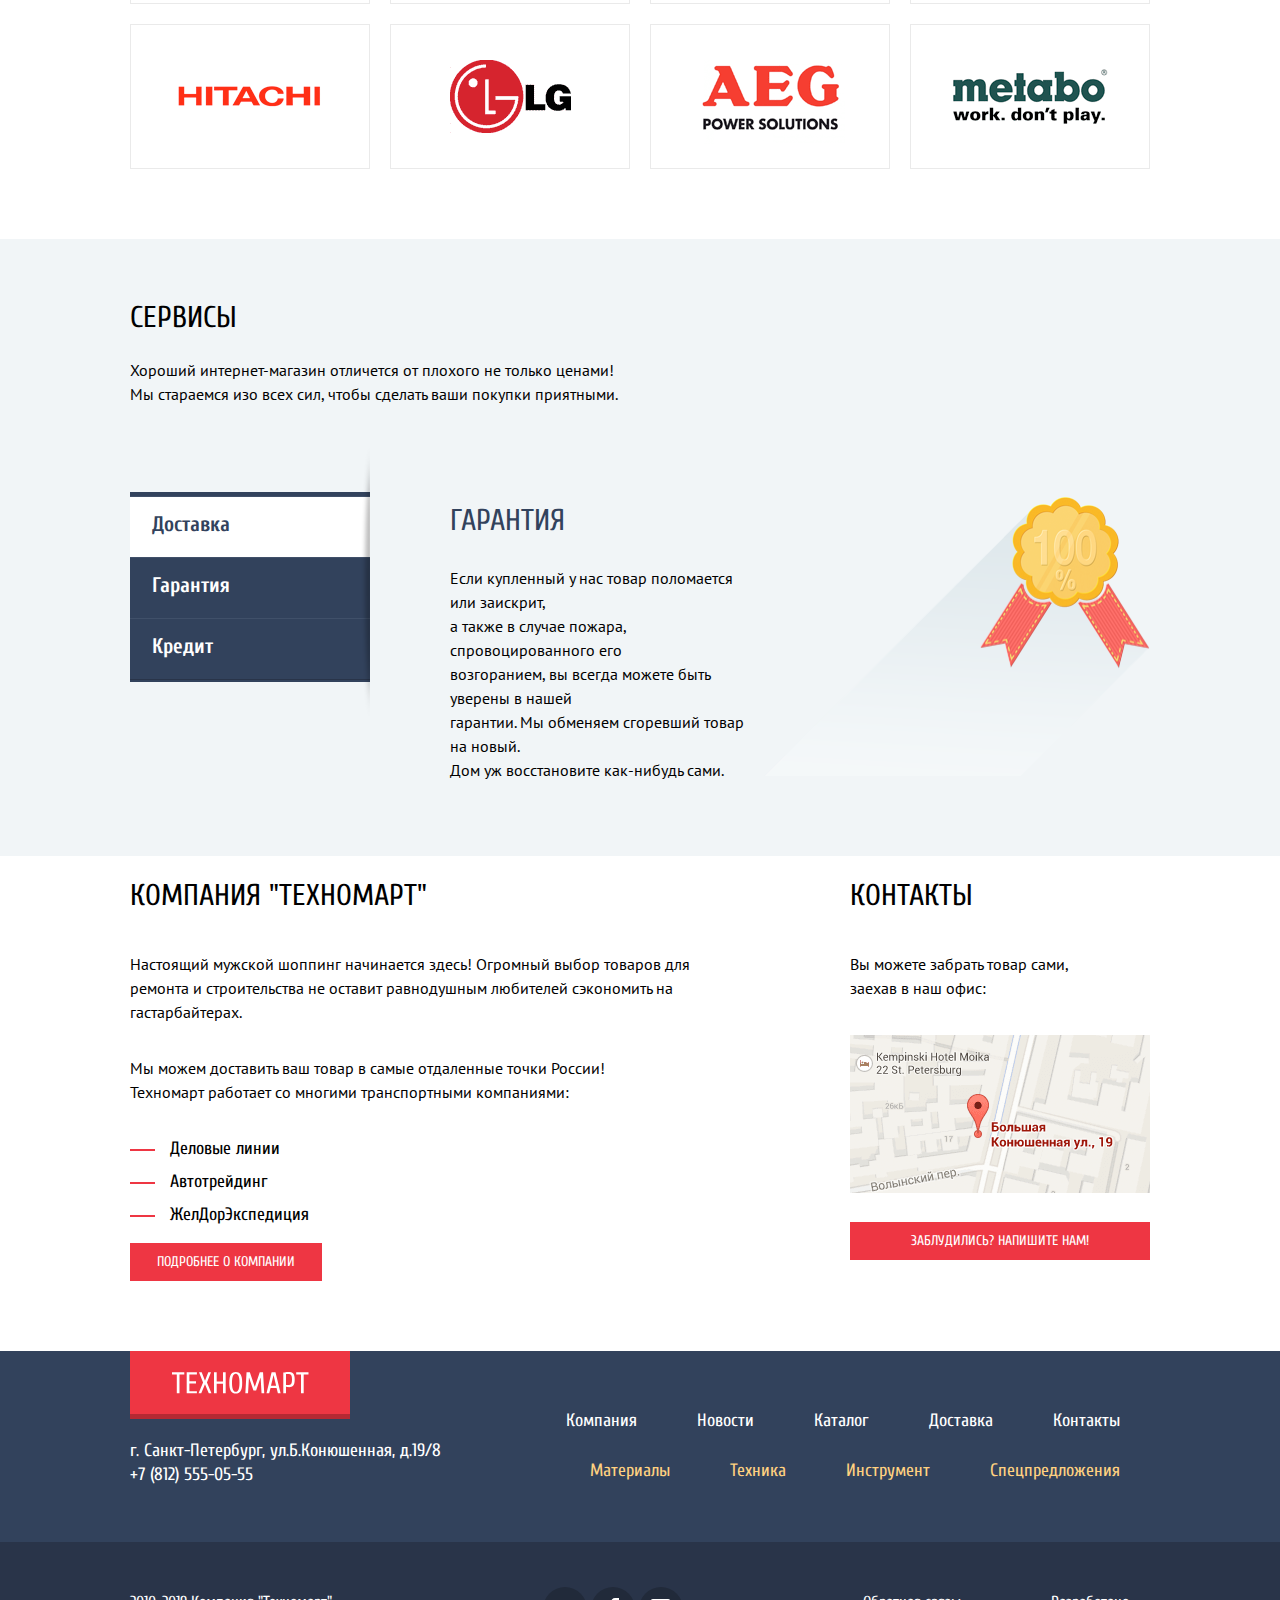
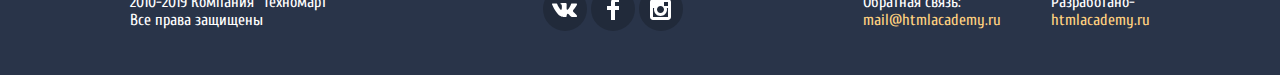
==== commit 443d5f6a: "update" ====
--- a/index.html
+++ b/index.html
@@ -8,9 +8,9 @@
   </head>
 <body>
   <header class="main-header">
-    <div class="header-wrapper-bg">
+    <div class="wrapper-container">
      <div class="header-wrapper">
-      <a href="index.html" class="link-logo">
+      <a href="" class="link-logo header-logo">
         <img src="img/icon-logo.svg " heigth="18px" width="108px" alt="логотип Техномарта" class="img-logo">
       </a>
       <input type="search" placeholder="Поиск:" class="search">
@@ -69,7 +69,7 @@
     </nav>
 </header>
     <main class="main">
-      <section>
+      <section class="add-cards">
         <article class="add-card material-card">
           <p>Материалы</p>
           <a href="" class="btn-add-card">На любой вкус</a>
@@ -77,39 +77,7 @@
         <article class="add-card instrument-card">
           <p>Инструмент</p>
           <a href="" class="btn-add-card">На все случаи</a>
-        </article>
-        <article class="slider">
-              <ul>
-                <li>
-                  <div>
-                    <img src="img/top-perf.jpg" alt="мужчина с перфоратором">
-                    <h3 class="slider-heading">Перфораторы</h3>
-                    <span class="slider-span">Настоящие мужские игрушки</span>
-                  </div>
-                  <a href="" class="button button-red">Открыть каталог</a>
-                </li>
-                <li>
-                  <div>
-                    <img src="img/top-drill.jpg" alt="мужчина с дрелью">
-                    <h3 class="slider-heading">Дрели</h3>
-                    <span class="slider-span">Соседям на радость!</span>
-                  </div>
-                  <a href="" class="button button-red">Открыть каталог</a>
-                </li>
-            </ul>
-            <button class="btn-slider">
-                    <span class="visually-hidden">предыдущий слайд</span>
-            </button>
-            <button class="btn-slider">
-                    <span class="visually-hidden">следующий слайд</span>
-            </button>
-            <button class="dot">
-                    <span class="visually-hidden">1 слайд</span>
-            </button>
-            <button class="dot current-slide">
-                    <span class="visually-hidden">2 слайд</span>
-            </button>
-        </article>
+          </article>
         <article class="add-card tech-card">
           <p>Техника</p>
           <a href="" class="btn-add-card">Для стройки</a>
@@ -122,62 +90,115 @@
           <p>Доставка</p>
           <a href="" class="btn-add-card">Бесплатно</a>
         </article>
+        <article class="slider">
+              <ul class="slider-list">
+                <li class="slide first-slide">
+                    <img src="img/slider-perf.jpg" height="270px"alt="мужчина с перфоратором" width="100%">
+                    <h3 class="slider-heading">Перфораторы</h3>
+                    <span class="slider-span">Настоящие мужские игрушки</span>
+                    <a href="catalog.html" class="button button-red btn-open-catalog">Открыть каталог</a>
+                </li>
+                <li class="slide  current-slide second-slide">
+                    <img src="img/top-drill.jpg" alt="мужчина с дрелью" width="100%" height="270px">
+                    <h3 class="slider-heading">Дрели</h3>
+                    <span class="slider-span">Соседям на радость!</span>
+                    <a href="catalog.html" class="button button-red btn-open-catalog">Открыть каталог</a>
+                </li>
+            </ul>
+            <div class="btns-slider"> 
+            <button class="btn-slider btn-previous " area-label="следующий слайд">
+              <svg width="22" height="40" viewBox="0 0 22 40" fill="none" xmlns="http://www.w3.org/2000/svg">
+                <path d="M19.9243 0.941406L21.9225 2.98921L4.90696 20.436L21.978 37.9375L19.9789 39.9853L0.910609 20.436L19.9243 0.941406Z" fill="white"/>
+              </svg>
+            </button>
+            <button class="btn-slider btn-next" area-label="предыдущий слайд">
+              <svg width="22" height="40" viewBox="0 0 22 40" fill="none" xmlns="http://www.w3.org/2000/svg">
+                <path d="M19.9243 0.941406L21.9225 2.98921L4.90696 20.436L21.978 37.9375L19.9789 39.9853L0.910609 20.436L19.9243 0.941406Z" fill="white"/>
+              </svg>
+            </button>
+            <div class="dots">
+            <button class="dot">
+              <span class="visually-hidden">1 слайд</span>
+            </button>
+            <button class="dot  current-dot">
+               <span class="visually-hidden">2 слайд</span>
+            </button>
+          </div>
+          </article>
       </section>
+      <div class="main-index-wrapper">
       <section>
+        <div class="heading-wrapper">
         <h2 class="heading heading-bg">Популярные товары:</h2>
         <a href="" class="button button-red">Все популярные товары</a>
-        <article class="item-card">
-          <div>
-            <img src="img/obj3.jpg" alt="Перфоратор BOSCH BFG 9000">
-            <div>
+      </div>
+      <div class="item-card-collection">
+        <article class="item-card item-9000-card">
+            <img src="img/obj3.jpg" alt="Перфоратор BOSCH BFG 9000" class="item-img" height="165px" width="185px">
+            <div class="purchase-popup pop-up">
                   <a href="#purchase" class="button button-green">Купить</a>
                   <button class="button button-outline">В закладки</button>
             </div>
-          </div>
-          <p class="paragraph">Перфоратор BOSCH BFG 9000</p>
-          <span class="old-price cost">32500 P.</span>
-          <span class="new-price cost">25500 P.</span>
+          <div class="item-wrapper">
+            <a href="" class="item-link">
+              <p class="paragraph">Перфоратор BOSCH BFG 9000</p>
+              <span class="old-price cost">32500 P.</span>
+              <span class="new-price cost">25500 P.</span>
+            </a>
+        </div>
+    </article>
+    <article class="item-card">
+             <img src="img/obj1.jpg" alt="Перфоратор BOSCH BFG 9000" class="item-img" height="112px" width="127px">
+            <div class="purchase-popup pop-up">
+                  <a href="#purchase" class="button button-green">Купить</a>
+                  <button class="button button-outline">В закладки</button>
+            </div>
+          <div class="item-wrapper">
+            <a href="" class="item-link">
+              <p class="paragraph">Перфоратор BOSCH BFG 3000</p>
+              <span class="old-price cost">22500 P.</span>
+              <span class="new-price cost">15500 P.</span>
+            </a>
+        </div>
         </article>
         <article class="item-card">
-          <div>
-            <img src="img/obj1.jpg" alt="Перфоратор BOSCH BFG 3000">
-            <div>
-                <a href="#purchase" class="button button-green">Купить</a>
-                <button class="button button-outline">В закладки</button>
-            </div>
-          </div>
-          <p class="paragraph">Перфоратор BOSCH BFG 3000</p>
-          <span class="old-price cost">22500 P.</span>
-          <span class="new-price cost">15500 P.</span>
-        </article>
-        <article class="item-card">
-              <div>
-                <img src="img/obj2.jpg" alt="Перфоратор BOSCH BFG 6000">
-                <div>
+                <img src="img/obj2.jpg" alt="Перфоратор BOSCH BFG 6000" class="item-img" height="128px" width="144px">
+                <div class="purchase-popup pop-up">
                   <a href="#purchase" class="button button-green">Купить</a>
                   <button class="button button-outline">В закладки</button>
                 </div>
+              <div class="item-wrapper">
+                <a href="" class="item-link">
+                   <p class="paragraph">Перфоратор BOSCH BFG 6000</p>
+                   <span class="old-price cost">30500 P.</span>
+                   <span class="new-price cost">25500 P.</span>
+                </a>
               </div>
-          <p class="paragraph">Перфоратор BOSCH BFG 6000</p>
-          <span class="old-price cost">30500 P.</span>
-          <span class="new-price cost">25500 P.</span>
         </article>
         <article class="item-card">
-          <div>
-            <img src="img/obj1.jpg" alt="Перфоратор BOSCH BFG 2000">
-            <div>
+          <div class="img-wrapper">
+            <img src="img/obj1.jpg" alt="Перфоратор BOSCH BFG 2000" class="item-img" height="112px" width="127px">
+            </div>
+            <div class="purchase-popup pop-up">
                 <a href="#purchase" class="button button-green">Купить</a>
                 <button class="button button-outline">В закладки</button>
-            </div>
+           </div>
+          <div class="item-wrapper">
+            <a href="" class="item-link">
+              <p class="paragraph">Перфоратор BOSCH BFG 2000</p>
+              <span class="price-placeholder"></span>
+              <span class="new-price cost">25500 P.</span>
+            </a>
           </div>
-          <p class="paragraph">Перфоратор BOSCH BFG 2000</p>
-          <span class="new-price cost">25500 P.</span>
-        </article>
+        </article>
+      </div>
       </section>
       <section class="popular-brands">
+         <div class="heading-wrapper">
         <h2 class="heading heading-bg">Популярные производители:</h2>
         <a href="" class="button button-red">Все производители</a>
-        <ul>
+      </div>
+        <ul class="brand-list">
             <li class="brand-bosch">
                 <a href="" class="visually-hidden">Bosch</a>
             </li>
@@ -204,28 +225,31 @@
             </li>
         </ul>
       </section>
+    </div>
       <section class="services-block">
+        <div class="service-container">
         <h2 class="heading heading-black">Сервисы</h2>
         <p class="paragraph">Хороший интернет-магазин отличется от плохого не только ценами!<br>
              Мы стараемся изо всех сил, чтобы сделать ваши покупки приятными.</p>
-        <ul>
+        <div class="service-wrapper">
+         <ul class="services-list">
           <li>
-              <a href="#delivery" class="btn-services">Доставка</a>
+              <a href="#delivery" class="btn-services btn-current-service">Доставка</a>
           </li>
           <li>
               <a href="#guaranty" class="btn-services">Гарантия</a>  
           </li>
           <li>
-              <a href="#credit" class="btn-services">Кредит</a>
+              <a href="#credit" class="btn-services">Кредит</a> 
           </li>
-        </ul>
-      <div id="delivery" class="service delivery current-service">
+         </ul>
+      <div id="delivery" class="service delivery">
         <h3 class="heading">Доставка</h3>
         <p class="paragraph">Мы с удовольствием доставим ваш товар прямо <br>
           к вашему подъезду совершенно бесплатно! <br>
         Ведь мы неплохо заработаем поднимая его на ваш этаж!</p>
       </div>
-      <div id="guaranty" class="service guaranty">
+      <div id="guaranty" class="service guaranty current-service">
         <h3 class="heading">Гарантия</h3>
         <p class="paragraph">Если купленный у нас товар поломается или заискрит,<br>
         а также в случае пожара, спровоцированного его <br>
@@ -239,6 +263,8 @@
          Кредитные консультанты придут вам на помощь.</p>
         <button type="submit" class="button button-rose">Отправить заявку</button>
       </div>
+    </div>
+  </div>
       </section>
       <div class="company-info">
       <section class="about-us">
@@ -257,17 +283,17 @@
        <section class="contacts">
        <h2 class="heading heading-black">Контакты</h2>
        <p class="paragraph contacts-p">Вы можете забрать товар сами,<br> заехав в наш офис:</p>
-       <a href="#modal-map">
+       <a href="#modal-map" class="btn-open-map">
          <img src="img/map.png" alt="Карта расположения офиса Техномарта">
        </a>
-       <a href="#contact" class="button button-red button-block">Заблудились? Напишите нам!</a>
+       <a href="#contact" class="button button-red button-block btn-contact">Заблудились? Напишите нам!</a>
        </section>
      </div>
   </main>
 <footer class="footer">
   <div class="footer-width">
   <div>
-  <a href="index.html" class="link-logo logo-footer">
+  <a href="" class="link-logo logo-footer">
     <img src="img/icon-logo.svg" alt="логотип Техномарта" width="138px">
   </a>
   <div class="footer-block-nav">
@@ -316,7 +342,9 @@
 </div>
 <div class="footer-links">
   <div class="footer-links-width">
+    <div class="rights">
     <p class="links">2010-2019 Компания "Техномарт" <br>Все права защищены</p>
+  </div>
       <div class="social-net links">
         <a href="" class="vk-icon">
           <span class="visually-hidden">Вконтакте</span>
@@ -328,45 +356,65 @@
           <span class="visually-hidden">Инстаграм</span>
         </a>
       </div>
+      <div class="dev">
       <p class="links feedback">
         Обратная связь:<br>
         <a href="mailto:mail@htmlacademy.ru" class="footer-nav-item dev-contacts">mail@htmlacademy.ru</a>
       </p>
       <p class="links developers">
         Разработано-<br>
-        <a href="https://htmlacademy.ru" class="footer-nav-item dev-contacts">htmlacademy.ru</a>
+        <a href="https://htmlacademy.ru/intensive/htmlcss" class="footer-nav-item dev-contacts">htmlacademy.ru</a>
       </p>
+    </div>
   </div>
 </div>
 </footer>
   <div id="purchase" class="pop-up purchased-item">
-        <a href="#">Закрыть</a>
+    <div class="alert-wrapper">
+        <button class="close-popup close-alert">
+          <span class="visually-hidden">Закрыть</span>
+        </button>
         <p>Товар добавлен в корзину!</p>
-        <a href="">Оформить заказ</a>
-        <button>Продолжить покупки</button>
-  </div>
-  <div id="contact" class="pop-up">
+        <div class="alert-buttons">
+          <div class="btn-wrapper">
+        <a href="" class="button-red button form-order">Оформить заказ</a>
+        <button class="btn-continue button ">Продолжить покупки</button>
+      </div>
+      </div>
+    </div>
+  </div>
+  <div id="contact" class="pop-up popup-form">
       <form action="https://echo.htmlacademy.ru" method="post">
-        <a href="#">
+        <button type="button"class="close-popup close-form">
            <span class="visually-hidden">Закрыть</span>
-        </a>
-        <label>
-            <span>Ваше имя:</span>
+        </button>
+        <div class="form-inputs">
+          <div class="input">
+        <label class="input-name">
+            <span>Ваше имя:</span><br>
             <input type="text" name="name" placeholder="Имя Фамилия"/>
         </label>
-        <label>
-            <span>Ваш e-mail:</span>
+        <label class="input-email">
+            <span>Ваш e-mail:</span><br>
             <input type="email"  name="email" placeholder="email@example.com"/>
-        </label>
-        <label>
-           <span>Текст письма:</span>
+        </label> 
+      </div>
+        <label class="input-text">
+           <span>Текст письма:</span><br>
            <textarea name="text" cols="28" rows="10" placeholder="В свободной форме"></textarea>
         </label>
-        <button type="submit">Отправить</button>
+      </div>
+      <div class="form-button">
+        <button type="submit" class="button-red button-block">Отправить</button>
+      </div>
       </form>
   </div>
-  <div id="modal-map" class="pop-up">
+  <div id="modal-map" class="pop-up popup-map">
+    <button class="close-popup close-map">
+      <span class="visually-hidden">Закрыть</span>
+    </button>
       <iframe src="https://www.google.com/maps/embed?pb=!1m18!1m12!1m3!1d1098.2445167804042!2d30.32189026791049!3d59.93880628737818!2m3!1f0!2f0!3f0!3m2!1i1024!2i768!4f13.1!3m3!1m2!1s0x4696310fca5ba729%3A0xea9c53d4493c879f!2z0JHQvtC70YzRiNCw0Y8g0JrQvtC90Y7RiNC10L3QvdCw0Y8g0YPQuy4sIDE5LCDQodCw0L3QutGCLdCf0LXRgtC10YDQsdGD0YDQsywgMTkxMTg2!5e0!3m2!1sru!2sru!4v1590513513551!5m2!1sru!2sru" width="600" height="450" frameborder="0" style="border:0;" allowfullscreen="" aria-hidden="false" tabindex="0"></iframe>  
   </div>
+  <script src="js/script.js"></script>
   </body>
 </html>
--- a/style.css
+++ b/style.css
@@ -1,4 +1,4 @@
-:root{
+ :root{
 	--basic-blue:#32425C;
 	--basic-darkblue:#293449;
 	--basic-background:#F1F5F7;
@@ -53,6 +53,7 @@
 	font-family: 'Cuprum', sans-serif,arial;
 	-webkit-font-smoothing: antialiased;
   	-moz-osx-font-smoothing: grayscale;
+  	min-width: 940px;
 }
 .main-header{
 	background-color: var(--basic-background);
@@ -63,14 +64,9 @@
 	display: inline-block;
 }
 .img-logo{
-	background-color: var(--basic-red,red);
 	margin-left: 55px;
 	margin-top: 12px;
 	padding:0;
-}
-.header-wrapper{
-	display:flex;
-	height:42px;
 }
 .header-wrapper,
 .main-nav{
@@ -79,36 +75,38 @@
 }
 .header-wrapper a{
 	height:42px;
-	vertical-align: middle;
 	margin:0; 
 	line-height: 42px;
-	padding-right:20px;
 }
 a.link-logo{
 	background-color: var(--basic-red,red);
 	width:220px;
 	margin:0;
-	padding-right:0;
+}
+a.header-logo:hover{
+	background-color: var(--mistake)
 }
 .header-wrapper{
-    background-color: var(--basic-darkblue);
     display: flex;
-    justify-content: space-between;
-    flex-wrap: wrap;
-}
-.header-wrapper-bg{
+    flex-shrink:0;
+    flex-grow:0;
+    height:42px;
+}
+.wrapper-container{
 	background-color: var(--basic-darkblue);
 	width:100%;
 }
-.main-nav ul{
+.header-nav-list{
 	background-color: var(--basic-blue);
+	display: flex;
+	flex-wrap: wrap;
+	flex-direction: column;
+	margin:0;
 	height:60px;
-	display: flex;
-    justify-content: space-around;
+	padding-inline-start:0;
 }
 .header-nav-list li{
-	padding-left: 25px;
-	padding-right: 25px;
+	text-align: center;
 }
 .main-nav ul{
     box-shadow: inset 0px -5px 0px var(--shadow-header-nav);
@@ -119,7 +117,6 @@
 	font-size: 18px;
 }
 .main-nav a{
-	font-size: 18px;
 	line-height: 60px;
 }
 .search{
@@ -130,14 +127,27 @@
 	font-size: 18px;
 	line-height: 40px;
 	font-family: Cuprum, Arial, sans-serif; 
-	width:271px;
-	margin:0;
-	padding-left:35px;
-	background-position: 3% 40%;
+	min-width:250px;
+	padding-left:43px;
+	background-position: 4% 58%;
+	display: flex;
+    flex-shrink:1;
+    flex-grow:1;
+}
+.search:focus::-webkit-input-placeholder {
+  color: transparent
+}
+ 
+.search:focus::-moz-placeholder {
+  color: transparent
+}
+.search:hover{
+	background-image: url("data:image/svg+xml,%3Csvg width='25' height='25' viewBox='0 0 25 25' fill='none' xmlns='http://www.w3.org/2000/svg'%3E%3Cg opacity='1' filter='url(%23filter0_d)'%3E%3Cpath fill-rule='evenodd' clip-rule='evenodd' d='M17.458 12.044L21 15.586L19.586 17L16.044 13.458C14.782 14.421 13.21 15 11.5 15C7.35786 15 4 11.6421 4 7.5C4 3.35786 7.35786 0 11.5 0C15.6421 0 19 3.35786 19 7.5C19.0001 9.14309 18.4581 10.7403 17.458 12.044ZM11.5 2C8.467 2 6 4.467 6 7.5C6.00331 10.5362 8.4638 12.9967 11.5 13C14.532 13 17 10.532 17 7.5C17 4.467 14.532 2 11.5 2Z' fill='white'/%3E%3C/g%3E%3Cdefs%3E%3Cfilter id='filter0_d' x='0' y='0' width='25' height='25' filterUnits='userSpaceOnUse' color-interpolation-filters='sRGB'%3E%3CfeFlood flood-opacity='0' result='BackgroundImageFix'/%3E%3CfeColorMatrix in='SourceAlpha' type='matrix' values='0 0 0 0 0 0 0 0 0 0 0 0 0 0 0 0 0 0 127 0'/%3E%3CfeOffset dy='4'/%3E%3CfeGaussianBlur stdDeviation='2'/%3E%3CfeColorMatrix type='matrix' values='0 0 0 0 0 0 0 0 0 0 0 0 0 0 0 0 0 0 0.25 0'/%3E%3CfeBlend mode='normal' in2='BackgroundImageFix' result='effect1_dropShadow'/%3E%3CfeBlend mode='normal' in='SourceGraphic' in2='effect1_dropShadow' result='shape'/%3E%3C/filter%3E%3C/defs%3E%3C/svg%3E");
 }
 .search:focus{
 	background-color: var(--basic-white);
 	outline: none;
+	background-position: 4% 58%;
 	background-image:url("data:image/svg+xml,%3Csvg width='17' height='17' viewBox='0 0 17 17' fill='none' xmlns='http://www.w3.org/2000/svg'%3E%3Cg opacity='1'%3E%3Cpath fill-rule='evenodd' clip-rule='evenodd' d='M13.458 12.044L17 15.586L15.586 17L12.044 13.458C10.782 14.421 9.21 15 7.5 15C3.35786 15 0 11.6421 0 7.5C0 3.35786 3.35786 0 7.5 0C11.6421 0 15 3.35786 15 7.5C15.0001 9.14309 14.4581 10.7403 13.458 12.044ZM7.5 2C4.467 2 2 4.467 2 7.5C2.00331 10.5362 4.4638 12.9967 7.5 13C10.532 13 13 10.532 13 7.5C13 4.467 10.532 2 7.5 2Z' fill='%23EE3643'/%3E%3C/g%3E%3C/svg%3E ");
 }
 .search::placeholder{
@@ -149,6 +159,8 @@
 .bookmark{
 	padding-left:43px;
 	background-repeat: no-repeat;
+	max-width: 150px;
+	padding-right: 25px;
 }
 .cart{
 	background-color:var(--basic-darkblue, blue);
@@ -176,9 +188,9 @@
 }
 .order{
 	background-color: var(--basic-green, red);
-	color:var(--basic-white, white);
-	text-decoration: none;
-	padding-left: 20px;
+	padding-left:20px;
+	padding-right:20px;
+	max-width: 300px;
 }
 .order:active{
 	opacity: .5;
@@ -250,6 +262,12 @@
 	margin-right:10px;
 	background-position: 20% 50%;
 }
+.login:hover{
+	background-image: url("data:image/svg+xml,%3Csvg width='20' height='17' viewBox='0 0 20 17' fill='none' xmlns='http://www.w3.org/2000/svg'%3E%3Cpath d='M14.1667 8.5L5.71429 0V6H0V11H5.71429V17L14.1667 8.5Z' fill='%233D546F'/%3E%3Cpath d='M16.1771 15.01H11.3895V17H16.1771C18.2514 17 19.0381 15.19 19.0619 13.974V3.028C19.0381 1.811 18.2514 0 16.1771 0H11.3895V1.99H16.1771C16.9762 1.99 17.1219 2.671 17.1391 3.047V13.951C17.1229 14.327 16.9762 15.01 16.1771 15.01Z' fill='%233D546F'/%3E%3C/svg%3E");
+}
+.login:active{
+	background-image: url(img/icon-login.svg);
+}
 .login,
 .phone,
 .exit,
@@ -261,16 +279,18 @@
 	font-size: 16px;
 	line-height: 23px;
 	color:var(--basic-red);
-	margin-left: 30px;
-	margin-right: 125px;
 	margin-top: -2px;
 	padding-bottom: 3px;
 }
 .header-info{
 	display: flex;
+	padding-left: 30px;
 	margin-left:130px;
 	padding-top:40px;
 	padding-bottom: 40px;
+	justify-content: space-between;
+	margin-right:130px;
+	min-width: 940px;
 }
 .phone{
 	color:var(--basic-red);
@@ -283,9 +303,7 @@
 	padding-bottom:5px;
 	padding-left:75px;
 	padding-right:45px;
-}
-.access-block{
-	margin-left: 70px;
+	background-position: 16% 50%;
 }
 .head-contact a{
 	display: block;
@@ -301,7 +319,6 @@
 	list-style: none;
 }
 .main-nav li{
-	display: inline-block;
 	font-size: 18px;
 	line-height: 24px;
 }
@@ -313,8 +330,146 @@
 	background-color: var(--active-darkblue);
 	opacity: .5;
 }
-.pop-up{
-	display: none;
+.purchased-item{
+	position: fixed;
+	top:20%;
+	left:25%;
+	right:25%;
+	border-top:7px solid var(--basic-red);
+	background-color: var(--basic-white);
+	box-shadow: 0px 4px 20px rgba(0, 0, 0, 0.15);
+	text-align: center;
+}
+.alert-buttons{
+	background-color: var(--basic-background); 
+	padding-top:40px;
+	padding-bottom:40px;
+	margin-top: 68px;
+}
+.close-alert{
+	position: absolute;
+	top:18px;
+	right:11px;
+}
+.btn-wrapper{
+	display: flex;
+	margin-right: 120px;
+	margin-left: 120px;
+	justify-content: center;
+}
+.purchased-item p{
+ 	font-family: Cuprum, Arial, sans-serif;
+	font-weight: bold;
+	font-size: 24px;
+	line-height: 30px;
+	padding-left: ;
+	background-image: url(img/alert-popup-img.png);
+	background-repeat: no-repeat;
+	background-position: 17% 50%;
+	min-height: 70px;
+	margin:0;
+	padding-top:20px;
+}
+.alert-wrapper{
+	margin-top: 66px;
+}
+.form-order,
+.btn-continue{
+	line-height: 38px;
+	text-align: center;
+}
+.form-order{
+	padding-left: 40px;
+	padding-right: 40px;
+}
+.btn-continue{
+	background-color: var(--basic-white);
+	border:none;
+	margin-left: 10px;
+	padding-left: 30px;
+	padding-right: 30px;
+}
+.popup-form{
+	position: fixed;
+	top:20%;
+	left:25%;
+	right:25%;
+	box-shadow: 0px 4px 20px rgba(0, 0, 0, 0.15);
+	background-color: var(--basic-white);
+	border-top:7px solid var(--basic-red);
+}
+.form-inputs{
+	display: flex;
+	flex-wrap: wrap; 
+	margin-right:80px;
+	margin-left:80px;
+	margin-top: 45px;
+}
+.input-email input,
+.input-name input{
+	border: 2px solid #C5C5C5;
+    border-radius: 2px;
+    padding-left:8px;
+    padding-top: 7px;
+    padding-bottom: 7px;
+    min-width: 220px;
+}
+.input{
+	display: flex;
+	justify-content: space-between;
+	width:100%;
+}
+.input-text textarea,
+.input-email input,
+.input-name input{
+	font-family: PT Sans;
+	font-size: 13px;
+	line-height: 24px;
+} 
+.input-text,
+.input-email,
+.input-name{
+	font-family: Cuprum, Arial, sans-serif;
+	font-size: 18px;
+	line-height: 24px;
+}
+.popup-form{
+	margin-bottom: 40px;
+}
+.input-text{
+	width:100%;
+	margin-top: 15px;
+}
+.input-text textarea{
+	resize:none;
+	height:114px;
+	width:100%;
+	border: 2px solid #C5C5C5;
+    border-radius: 2px;
+}
+.form-button{
+	background-color: var(--basic-background);
+	display: flex; 
+}
+.form-button button{
+	margin-right:80px;
+	margin-left:80px;
+	margin-bottom:37px;
+	margin-top:37px;
+}
+.close-popup{
+	background-image: url(img/icon-close.svg);
+	background-repeat: no-repeat;
+	height:21px;
+	width:21px;
+	padding: 0;
+	border:none;
+	background-color: transparent;
+}
+.close-form{
+	position: absolute;
+	top:21px;
+	right:11px;
 }
 .logo-footer{
 	height:68px;
@@ -363,6 +518,19 @@
 .footer-width{
 	margin-left: 130px;
 	margin-right: 130px;
+	min-width: 940px;
+}
+.footer-links-width{
+	display: flex;
+	flex-wrap: nowrap;
+	padding-top:35px;
+	padding-bottom: 30px;
+	align-items: center;
+	justify-content: space-between
+}
+.dev{
+	display: flex;
+	flex-wrap: nowrap;
 }
 .footer a{
 	color: var(--basic-white);
@@ -375,11 +543,6 @@
 	color:white;
 	font-size: 16px;
 	line-height: 18px;
-}
-.footer-links .links{
-	display:inline-block;
-	padding-top:35px;
-	padding-top:25px;
 }
 .social-net{
 	margin-left:180px;
@@ -442,9 +605,6 @@
     clip: rect(0 0 0 0);
     overflow: hidden;
 }
-.img-logo{
-	background-color: var(--basic-red);
-}
 .adress{
 	font-size: 18px;
 	line-height: 24px;
@@ -459,6 +619,9 @@
 	text-align: center;
 	font-family: Cuprum, Arial, sans-serif;
 }
+.button:active{
+	outline: none;
+}
 .button-red{
 	background-color:var(--basic-red,red);
 	color: var(--basic-white);
@@ -474,13 +637,18 @@
 	border: 3px solid var(--basic-green);
 	background-color: var(--basic-white);
 	line-height: 12px;
+	margin-top: 10px;
+	padding: 0;
 }
 .button-green{
 	background-color: var(--basic-green);
 	color: var(--basic-white);
 	background-image: url(img/icon-cart.svg);
 	background-repeat: no-repeat;
-	line-height: 18px
+	line-height: 38px;
+	background-position: 26% 50%;
+	box-shadow: inset 0px -3px 0px #367315;
+	padding-left: 24px;
 }
 .button-green:hover,
 .button-green:focus{
@@ -503,9 +671,13 @@
 	color: var(--basic-white);
 }
 .button-block{
-	width:300px;
+	width:100%;
 	height:38px;
 	margin-top: 25px;
+	border:none;
+}
+.main{
+	min-width: 940px;
 }
 .filter{
 	font-family:  PT Sans,Arial,sans-serif;
@@ -519,22 +691,38 @@
 	font-weight: bold;
 	font-size: 17px;
 	line-height: 18px;
+	margin-top:13px;
+	margin-bottom:10px;
 }
 .new-price{
-	background-color: var(--basic-red);
+	background-image:url(img/for-new-price.png);
+	background-repeat: no-repeat;
 	color:white;
 	font-weight: bold;
 	font-size: 17px;
 	line-height: 18px;
+	width:140px;
+	padding-top:10px;
+	padding-bottom:10px;
+	text-align: center;
+	margin:0 auto;
+}
+.item-card-collection{
+	display: flex;
+	justify-content: space-between;
+	padding-top: 20px;
 }
 .item-card{
 	border: 1px solid var(--border-light-grey);
-	box-sizing: border-box;
+	width:220px;
+	height:320px;
+	position: relative;
 }
 .item-card p{
 	font-weight: bold;
 	font-size: 18px;
 	line-height: 20px;
+	margin: 0;
 }
 .item-card span{
 	font-weight: bold;
@@ -542,29 +730,114 @@
 	line-height: 18px;
 }
 .item-card img{
-	background-color: var(--basic-background)
+	background-color: var(--basic-background);
+	margin-left: 18px;
+}
+.img-wrapper{
+	width:100%;
+	height:100%;
+}
+.item-card:hover  .item-img{
+	opacity: 0;
+}
+.item-card:hover{
+	box-shadow: 0px 4px 20px rgba(0, 0, 0, 0.15);
+}
+.item-card:hover  .purchase-popup{
+	display: block;
+	position: absolute;
+	top:40px;
+	left:18%;
+}
+.purchase-popup{
+	height:120px;
+	display: flex;
+	flex-wrap: wrap;
+	max-width: 140px;
+	margin-top: 10px;
+}
+.pop-up{
+	display: none;
+}
+.popup-map {
+	position: fixed;
+	top:20%;
+	left:30%;
+	box-shadow: 0px 4px 20px rgba(0, 0, 0, 0.15);
+	border-top:7px solid var(--basic-red);
+}
+.close-map{
+	position: absolute;
+	top:10px;
+	right:11px;
+}
+.item-9000-card img{
+	margin-left: 8px;
+	margin-top: -8px;
+}
+.item-wrapper {
+	text-align: center;
+	padding-bottom: 20px;
+	position: absolute;
+	top:180px;
 }
 .heading{
 	font-size: 30px;
 	line-height: 30px;
 	color:var(--basic-blue);
 	text-transform: uppercase;
-}
-.heading-bg{
+	font-weight: normal;
+}
+.heading-wrapper{
+	align-items: center;
+	display: flex;
+	justify-content: space-between;
 	background-color:var(--heading-bg);
+	padding-left:30px;
+	padding-right: 15px;
+}
+.main-index-wrapper {
+	margin-left:130px;
+	margin-right:130px;
+	min-width: 940px;
 }
 .heading-black{
 	color:black;
-}
-.perf-info{
+    font-weight: normal;
+}
+.info-about-perf{
 	background-color: var(--basic-background);
-}
-.about-us ul{
-	list-style: none;
-	font-size: 18px;
+	margin:0;
+	padding-left: 130px;
+	margin-top: 60px;
+	padding-bottom:70px;
+	padding-top:60px;
+}
+.info-about-perf h2{
+	color:var(--black);
+}
+.popular-brands{
+	margin-top: 70px;
+	min-width: 940px;
 }
 .popular-brands ul{
 	list-style: none;
+	display: grid;
+	grid-template-rows: 1fr 1fr; 
+    grid-template-columns: 1fr 1fr 1fr 1fr;
+	padding:0;
+    grid-row-gap: 20px;
+    grid-column-gap: 20px;
+    justify-content:space-between;
+    width:100%;
+}
+.popular-brands li{
+	background-position: center;
+	background-repeat: no-repeat;
+	height:145px;
+	width:220px;
+	border: 1px solid var(--border-light-grey);
+	width:100%;
 }
 .btn-services{
 	color:white;
@@ -577,10 +850,14 @@
 	width:240px;
 	color:white;
 	background-color: var(--basic-blue);
+	box-shadow: 0px 1px 0px #293449, inset 0px 1px 0px #405069;
+	text-align: left;
+	padding-top: 13px;
+	padding-left: 22px;
 }
 .btn-services:active{
 	color:var(--basic-blue);
-	background-color: white;
+	background-color: var(--basic-white);
 }
 .btn-services:hover,
 .btn-services:focus{
@@ -593,7 +870,51 @@
 	color:var(--basic-blue); 
 }
 .services-block{
-	background-color: var(--basic-background)
+	background-color: var(--basic-background);
+	padding-top:40px;
+	margin-top:70px;
+	padding-bottom: 80px;
+	position: relative;
+}
+.service-container{
+	margin-right: 130px;
+	margin-left: 130px;
+	min-width: 940px;
+}
+.service-wrapper {
+	display: flex;
+	justify-content: space-between;
+	margin-top: 70px;
+}
+.services-list {
+	padding:0;
+	padding-top: 4px;
+	background-color: var(--basic-blue);
+	position: relative;
+	height:190px;
+}
+.services-list::after{
+	content:'';
+	background-image: url(img/list-shadow.svg);
+	height:280px;
+	width:10px;
+	position: absolute;
+	top:-50px;
+	left:96%;
+}
+.service{
+	display: none;
+}
+.current-service{
+	display: block;
+	background-position: 100% 120%;
+	padding-bottom: 300px;
+	padding-right: 400px;
+	margin-left: 80px;
+}
+.btn-current-service{
+	color:var(--basic-blue);
+	background-color: var(--basic-white);
 }
 .guaranty,
 .delivery,
@@ -604,11 +925,43 @@
 .delivery{
 	background-image: url(img/delivery.png);
 }
+.service p{
+	margin-top: 30px;
+	min-width: 300px;
+}
 .guaranty{
 	background-image: url(img/guaranty.png);
 }
 .credit{
 	background-image: url(img/credit.png);
+}
+.main-catalog {
+	min-width: 940px;
+	margin-right: 130px;
+	margin-left: 130px;
+}
+.catalog-grid-wrapper{
+	display: grid;
+	grid-gap: 20px;
+	grid-template-rows: 40px;
+	grid-template-areas: 
+	'price sorting sorting sorting'
+	'price items items items'
+	'brands items items items'
+	'power items items items';
+}
+.range{
+	grid-area: price;
+}
+.brands-filter{
+	grid-area: brands;
+}
+.power-filter ul,
+.brands-filter ul{
+	padding: 0;
+}
+.power-filter{
+	grid-area: power;
 }
 .fieldset-filter{
 	font-size: 15px;
@@ -619,10 +972,22 @@
 	list-style: none;
 }
 .heading-filter{
-	font-weight: bold;
 	font-size: 17px;
 	line-height: 30px;
 	text-transform: uppercase;
+	font-weight: bold;
+}
+.aside-heading{
+	margin: 0;
+	margin-bottom: 15px;
+	line-height: 18px;
+	padding-left:20px;
+	padding-top: 10px;
+	padding-bottom: 10px;
+}
+.filter-h3 {
+	font-weight: normal;
+	background-color: var(--purple-background);
 }
 .fieldset-filter{
 	max-width: 220px;
@@ -633,7 +998,7 @@
 	margin:0;
 }
 .range-filter{
-	width:200px;
+	width:100%;
 	margin-top:10px;
 }
 .range-controls{
@@ -670,17 +1035,31 @@
 .toggle-max{
 	left:65%;
 }
+.prices{
+	display:flex;
+	justify-content: space-between;
+	max-width: 220px;
+}
 .input-for-price{
 	background-color:#F7F3EC;
 	height:38px;
-	width:95px;
+	max-width: 95px;
 	border:none;
 	font-size: 17px;
 	line-height: 18px;
 	font-family:PT Sans, Arial, sans-serif;
 	text-align: center;
-	padding-left:43px;
 	border-radius:5px;
+	padding-left:15px;
+	flex-shrink: 1;
+	flex-grow: 1;
+}
+.prices-dash{
+	font-size: 16px;
+    line-height: 18px;
+    margin-top: 10px;
+    margin-left:5px;
+    margin-right:5px;
 }
 .power-radio,
 .brand-checkbox{
@@ -695,7 +1074,7 @@
 .input-radio:checked,
 .input-check:checked{
 	background-repeat: no-repeat;
-	background-position: 0%,50%;
+	background-position: 0% 50%;
 }
 .power-radio{
 	background-image: url("data:image/svg+xml,%3Csvg width='25' height='26' viewBox='0 0 25 26' fill='none' xmlns='http://www.w3.org/2000/svg'%3E%3Cpath fill-rule='evenodd' clip-rule='evenodd' d='M0 13.3542C0 6.45125 5.597 0.854248 12.5 0.854248C19.403 0.854248 25 6.45125 25 13.3542C25 20.2572 19.403 25.8542 12.5 25.8542C5.597 25.8542 0 20.2572 0 13.3542ZM21 13.3542C21 8.66725 17.187 4.85425 12.5 4.85425C7.813 4.85425 4 8.66725 4 13.3542C4 18.0412 7.813 21.8542 12.5 21.8542C17.187 21.8542 21 18.0412 21 13.3542Z' fill='%23C5C5C5'/%3E%3C/svg%3E");
@@ -708,10 +1087,36 @@
 }
 .input-check:checked + .brand-checkbox{
 	background-image: url("data:image/svg+xml,%3Csvg width='27' height='23' viewBox='0 0 27 23' fill='none' xmlns='http://www.w3.org/2000/svg'%3E%3Cpath d='M7.28505 7.48598L4.45605 10.315L12.2391 18.098L26.1711 4.16598L23.3431 1.33698L12.2391 12.439L7.28505 7.48598Z' fill='%23C5C5C5'/%3E%3Cpath d='M21 20C21 20.542 20.542 21 20 21H3C2.458 21 2 20.542 2 20V3C2 2.458 2.458 2 3 2H19.908L21.493 0.415C21.041 0.146542 20.5257 0.00329969 20 0H3C1.35 0 0 1.35 0 3V20C0 21.65 1.35 23 3 23H20C21.65 23 23 21.65 23 20V10.171L21 12.171V20Z' fill='%23C5C5C5'/%3E%3C/svg%3E");
+}
+.power-radio:hover{
+	background-image: url(img/radio-active-off.svg);
+}
+.input-radio:checked:hover + .power-radio{
+	background-image: url(img/radio-active-on.svg);
+}
+.input-check:checked:hover + .brand-checkbox{
+	background-image: url(img/checkbox-active-on.svg);
+}
+.input-check:disabled + .brand-checkbox,
+.input-radio:disabled + .power-radio{
+	opacity: .3;
+}
+.brand-checkbox:hover{
+	background-image: url(img/checkbox-active-off.svg);
+}
+.power-radio:hover:checked{
+	background-image: url(img/radio-active-on.svg);
 }
 .sorting{
 	text-transform: uppercase;
 	background-color:var(--purple-background);
+	display: flex;
+	justify-content: space-between;
+	align-items: center;
+	grid-area:sorting;
+	height:40px;
+	padding-right: 15px;
+	padding-left: 20px;
 }
 .sorting-setting{
 	font-family: PT Sans,Arial,sans-serif;
@@ -731,28 +1136,50 @@
 .increase{
 	transform:rotate(180deg);
 }
+.breadcrumbs{
+	margin-left:6px;
+	margin-top: 20px;
+}
 .breadcrumbs a{
 	font-family: PT Sans,Arial,sans-serif;
 	font-size: 13px;
 	line-height: 18px;
 	color: black;
+	padding-left:10px;
+	padding-right: 15px;
 	text-transform: uppercase;
 }
-.breadcrumbs-icon-home,
 .breadcrumbs-icon{
 	background-repeat: no-repeat;
-	width: 6.52px;
-	height: 10.3px;
+	width: 6.5px;
+	height: 10px;
+	background-repeat: no-repeat;
+	background-position: 3% 50%;
 }
 .breadcrumbs-icon{
 	background-image: url(img/icon-to-right.svg);
 }
 .breadcrumbs-icon-home{
 	background-image: url(img/icon-home.svg);
+	background-repeat: no-repeat;
+	width: 13.5px;
+	height: 12px;
+	padding-top: 3px;
 }
 .catalog-link{
 	background-image: url(img/icon-to-right.svg);
-	background-repeat: no-repeat;
+}
+.h1{
+	margin-top: 20px;
+	background-color: var(--basic-background);
+	padding-top: 30px;
+	padding-bottom: 30px;
+	padding-left: 30px;
+}
+.price-sorting{
+	min-width:43px;
+	display: flex;
+	justify-content: space-between;
 }
 .btn-filter{
 	font-family: PT Sans,Arial,sans-serif;
@@ -762,22 +1189,38 @@
 	border: 1px solid var(--border-color);
 	text-transform: uppercase;
 	display: inline-block;
+	width:100%;
+	padding-top:10px;
+	padding-bottom:10px;
 }
 .items{
 	display: flex;
 	flex-wrap: wrap;
-	width:720px;
+	width:100%;
 	justify-content: space-between;
-}
-.to-get-item{
-	display: none;
+	align-content: center;
+	grid-area: items;
+}
+.item-img {
+	display: flex;
 }
 .item-card{
 	width:220px;
 	margin-bottom: 10px;
-}
-.item-card span{
+	position: relative;
+}
+.item-card span {
 	display: block;
+}
+.item-card img{
+	position: absolute;
+	top:20px;
+	left:8px;
+}
+.price-placeholder{
+	height:18px;
+	margin-top: 10px;
+	margin-bottom: 13px;
 }
 .pages-link{
 	color:black;
@@ -792,52 +1235,50 @@
 	padding-top:10px;
 	padding-bottom: 10px;
 }
+.pages-link:hover,
+.pages-link:focus{
+	border-color:var(--basic-red);
+}
+.pages {
+	margin-top: 50px;
+	grid-area: pages;
+}
+.current-page{
+	background-color: var(--basic-red);
+	color:var(--basic-white);
+	border-color:var(--basic-red); 
+}
 .next-page{
 	width:auto;
 	padding-left:32px;
 	padding-right:31px;
 	text-transform: uppercase;
 }
-.slider ul{
-	list-style: none;
-}
-.slider-heading{
-	text-transform: uppercase;
-	font-weight: bold;
-	font-size: 36px;
-	line-height: 36px;
-	color:var(--basic-white);
-}
-.btn-previous,
-.btn-next{
-	background-image: url(img/icon-for-slider.svg);
-	height:40px;
-	width:22px;
-	background-color: white;
-	border:none;
-}
-.btn-next{
-	transform:rotate(180deg);
-}
-.dot{
-	border-radius:100px;
-	height:10px;
-	width:10px;
-	background-color: white;
-	border:none;
-	padding: 0;
+.second-slide{
+	display: none;
 }
 .paragraph{
-	font-size: 13px;
 	line-height: 24px;
 	font-family: PT Sans, Arial, sans-serif;
 }
-.info-about-perf{
-	background-color: var(--basic-background)
+.item-link{
+	color:black;
+}
+.item-link:active{
+	color:black;
+}
+.add-cards{
+	display: grid;
+	grid-gap: 20px;
+	grid-template-rows: 1fr 1fr 1fr;
+	grid-template-columns: 1fr 1fr 1fr;
+	margin-right:130px;
+	margin-left:130px;
+	min-width:940px;
+	padding-top: 60px;
+	padding-bottom: 60px;
 }
 .add-card{
-	height:123px;
-	width:300px;
 	background-repeat: no-repeat;
 	background-position: 80%, 50%;
 }
@@ -846,6 +1287,8 @@
 	font-size: 24px;
 	line-height: 30px;
 	color:var(--basic-white);
+	margin-left: 20px;
+	margin-block-end: 15px;
 }
 a.btn-add-card{
 	text-transform: uppercase;
@@ -857,26 +1300,136 @@
 	width:135px;
 	text-transform: uppercase;
 	text-align: center;
+	margin-left: 20px;
+}
+a.btn-add-card:hover,
+a.btn-add-card:focus{
+	background-color: rgba(197, 197, 197, .3);
+}
+a.btn-add-card:active{
+	background-color: rgba(169, 169, 169, .3);
+}
+.slide{
+	display: none;
+}
+.current-slide{
+	display: block;
+}
+.slider{
+	position: relative;
+	grid-column: 1/3;
+	grid-row: 2 / 4;
+	width:100%;
+}
+.slider ul{
+	list-style: none;
+	margin:0;
+    padding: 0;
+}
+.slider-list li{
+	height:270px;
+	width:100%;
+}
+.btn-slider,
+.btn-next{
+	background:transparent;
+}
+.btn-next{
+	transform:rotate(180deg);
+	left:600px;
+}
+.btn-slider{
+	height:40px;
+	width:22px;
+	border:none;
+}
+.btns-slider{
+	position: absolute;
+	top:44%;
+	display: flex;
+	justify-content: space-between;
+	width:100%;
+}
+.btn-open-catalog{
+	position: absolute;
+	top:200px;
+	left:30px;
+}
+.dot{
+	margin: 0;
+	border-radius:100px;
+	height:10px;
+	width:10px;
+	border:5px solid white;
+	padding: 0;
+}
+.current-dot{
+	border: 2px solid var(--basic-white);
+	background-color: var(--basic-red);
+}
+.dots{
+	position: absolute;
+	top:100px;
+	left:50%;
+	display: flex;
+	align-items: center;
+	justify-content: space-between;
+	min-width: 30px;
+}
+.slider-heading{
+	text-transform: uppercase;
+	font-weight: bold;
+	font-size: 36px;
+	line-height: 36px;
+	color:var(--basic-white);
+	position: absolute;
+	margin:0;
+	top:23px;
+	left:24px;
+}
+.slider-span{
+	color:var(--basic-white);
+	font-size: 18px;
+    line-height: 24px;
+    position: absolute;
+    top:64px;
+    left:24px;
 }
 .material-card{
 	background-color: var(--special-yellow);
 	background-image: url(img/icon-materials.svg);
-}
-.instument-card{
+	grid-row:1/2;
+	grid-column:1/2;
+}
+.instrument-card{
 	background-color: var(--special-blue);
 	background-image: url(img/icon-instr.svg);
+	grid-row:1/2;
+	grid-column:2/3;
 }
 .tech-card{
 	background-color: var(--special-lilac);
 	background-image: url(img/icon-tech.svg);
+	grid-row:1/2;
+	grid-column:3/4;
 }
 .sales-card{
 	background-color: var(--special-greenlight);
 	background-image: url(img/icon-sale.svg);
+	grid-row:2/3;
+	grid-column:3/4;
 }
 .delivery-card{
 	background-color:var(--delivery-bg);
 	background-image: url(img/icon-delivery.svg);
+	grid-row:3/4;
+	grid-column:3/4;
+}
+.brand-list li:hover{
+	box-shadow: 0px 4px 20px rgba(0, 0, 0, 0.15);
+}
+.brand-list li:active{
+	opacity: .3;
 }
 .brand-bosch{
 	background-image: url(img/bosch.png);
@@ -901,12 +1454,6 @@
 }
 .brand-metabo{
 	background-image: url(img/metabo.png);
-}
-.popular-brands li{
-	background-repeat: no-repeat;
-	height:145px;
-	width:220px;
-	border: 1px solid var(--border-light-grey);
 }
 .company-info{
 	display: flex;
@@ -915,10 +1462,28 @@
 	margin-left: 130px;
 	padding-bottom: 70px;
 }
+.transport-comp{
+	list-style: none;
+	font-size: 18px;
+	padding:0;
+}
 .transport-comp li{
 	margin-bottom: 12px;
-}
-.transport-comp :last-child{
+	padding:0;
+	position: relative;
+	left:40px;
+}
+.transport-comp li::before{
+	content:'';
+	color:var(--basic-red);
+	background-color: var(--basic-red);
+	height:2px;
+	width:25px;
+	position: absolute;
+	top:50%;
+	left:-40px;
+}
+.transport-comp:last-child{
 	margin-bottom: 20px;
 }
 .contacts{
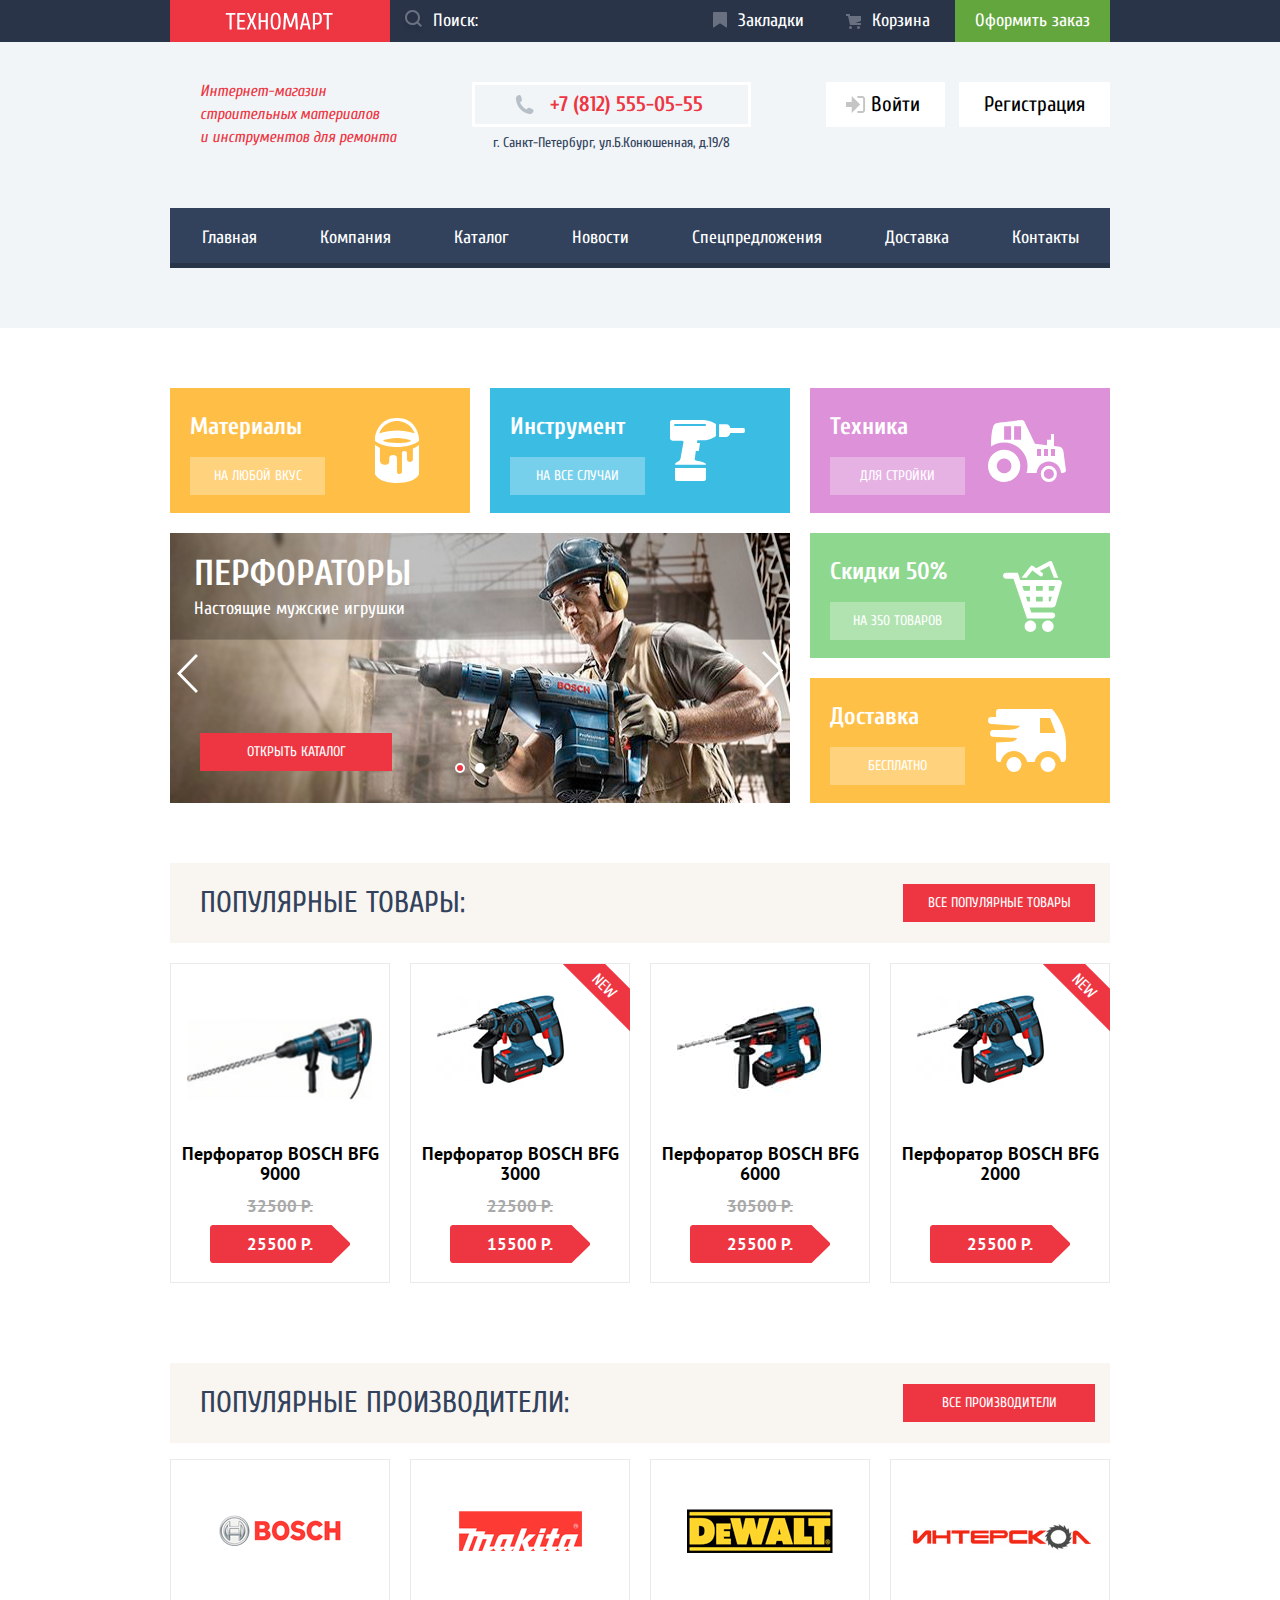
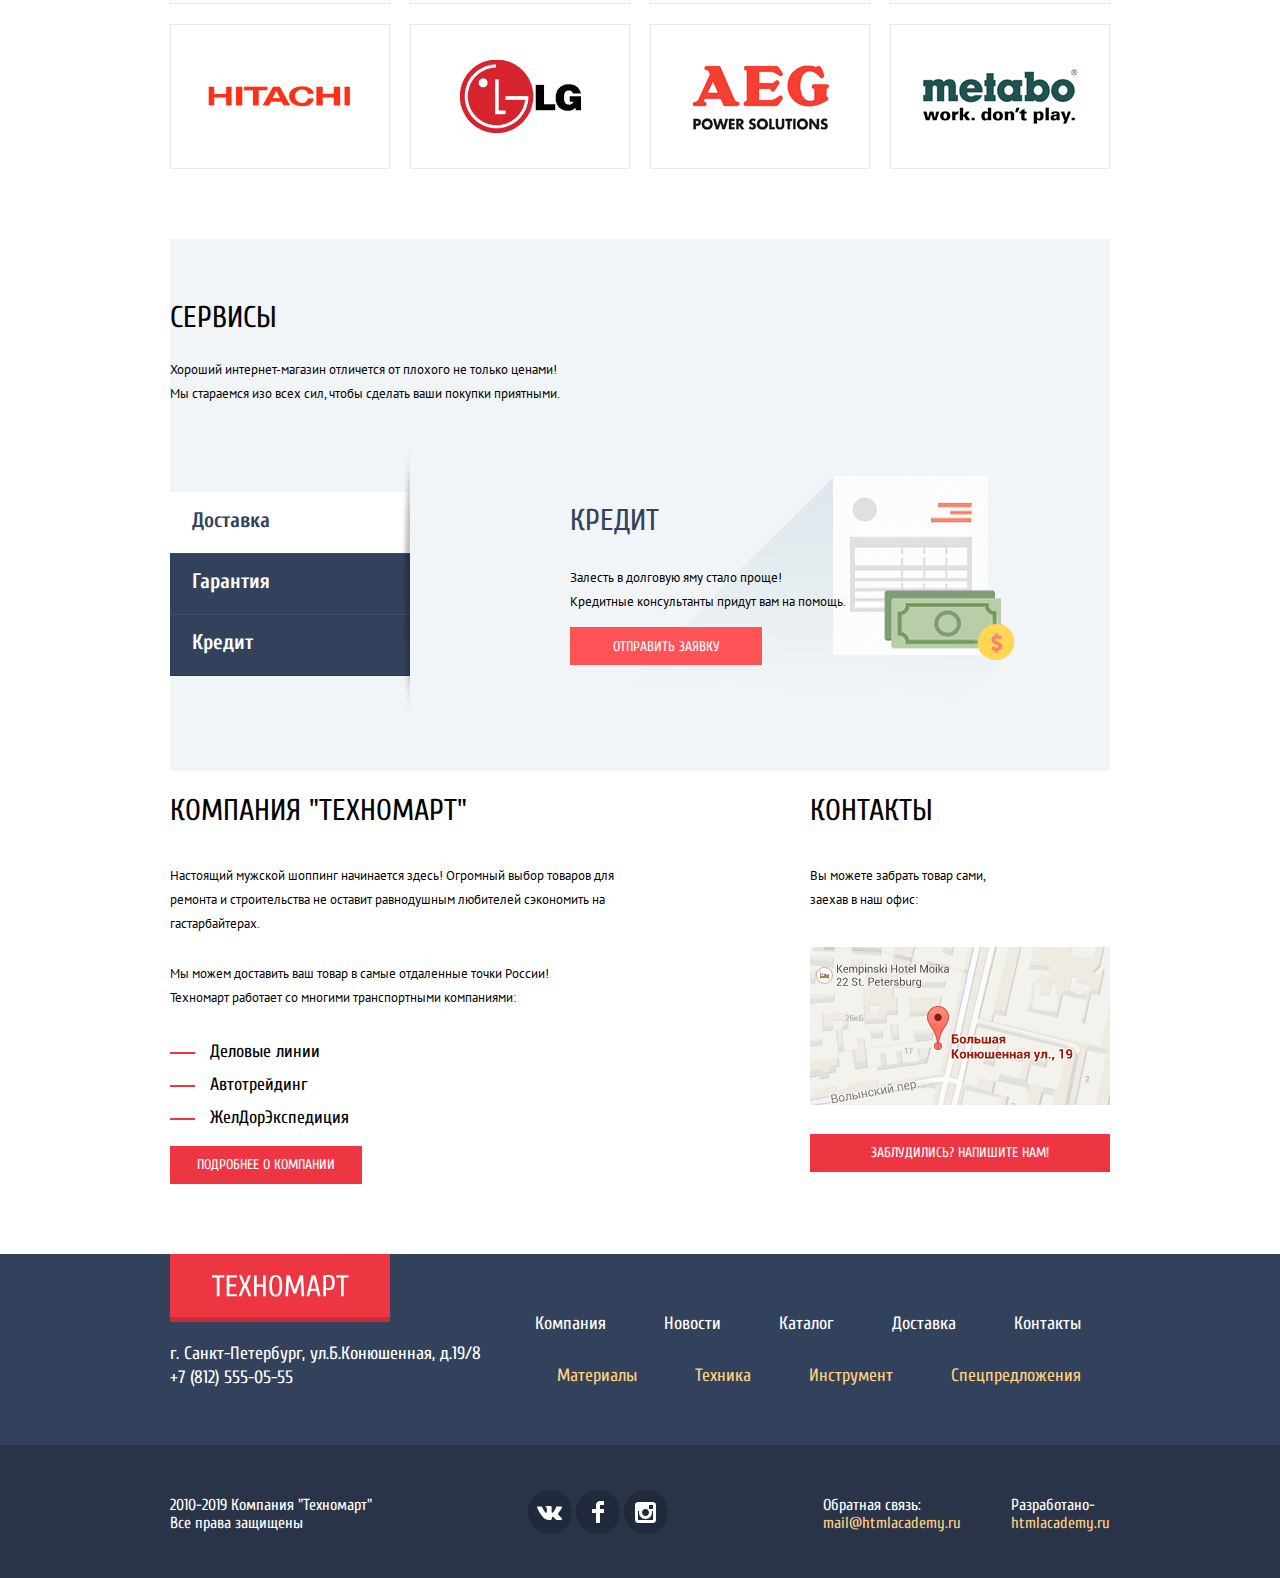
==== commit c8a1efdd: "update" ====
--- a/index.html
+++ b/index.html
@@ -7,51 +7,53 @@
     <title>HTML Academy: Техномарт</title>
   </head>
 <body>
-  <header class="main-header">
+<header class="main-header">
     <div class="wrapper-container">
      <div class="header-wrapper">
-      <a href="" class="link-logo header-logo">
-        <img src="img/icon-logo.svg " heigth="18px" width="108px" alt="логотип Техномарта" class="img-logo">
-      </a>
-      <input type="search" placeholder="Поиск:" class="search">
+        <a href="index.html" class="link-logo header-logo">
+          <img src="img/icon-logo.svg "  width="108" alt="логотип Техномарта" class="img-logo">
+        </a>
+        <label class="label-search">
+          <span class="visually-hidden">Поиск</span>
+          <input type="search" placeholder="Поиск:" class="search">
+        </label>
         <a href="#" class="bookmark">Закладки</a>
         <a href="#" class="cart">Корзина</a>
         <a href="#" class="order">Оформить заказ</a>
       </div>
     </div>
-  </div>
-  <div class="header-info">
-  <p class="definition">Интернет-магазин <br>строительных материалов <br>и инструментов для ремонта</p>
-    <div class="head-contact">
-      <a href="tel:+78125550555" class="phone">+7 (812) 555-05-55</a>
-      <br>
-      <a href="" class="header-address">г. Санкт-Петербург, ул.Б.Конюшенная, д.19/8</a>
-    </div>
-    <div class="user-index">
+    <div class="header-info">
+      <p class="definition">Интернет-магазин <br>строительных материалов <br>и инструментов для ремонта</p>
+      <div class="head-contact">
+        <a href="tel:+78125550555" class="phone">+7 (812) 555-05-55</a>
+        <br>
+        <a href="" class="header-address">г. Санкт-Петербург, ул.Б.Конюшенная, д.19/8</a>
+      </div>
+      <div class="user-block user-hidden">
       <div class="user">
         <a href="" class="user-name">Имя пользователя</a>
-        <button class="exit">
+        <a href="" class="exit">
           <span class="visually-hidden">выйти</span>
-        </button>
-      </div>
-      <a href="" class="user-orders">Мои заказы</a>
-      <a href="" class="user-account">Личный кабинет</a>
-    </div>
-    <div class="access-block">
-         <a href="" class="access login">Войти</a>
-         <a href="" class="access">Регистрация</a>
-    </div>
+        </a>
+      </div>
+        <a href="" class="user-orders">Мои заказы</a>
+        <a href="" class="user-account">Личный кабинет</a>
+      </div>
+      <div class="user-block access-block">
+        <a href="" class="access login">Войти</a>
+        <a href="" class="access">Регистрация</a>
+      </div>
     </div>
     <nav class="main-nav">
       <ul class="header-nav-list">
         <li>
-          <a href="#">Главная</a>
+          <a href="index.html">Главная</a>
         </li>
         <li>
           <a href="#">Компания</a>
         </li>
         <li>
-          <a href="catalog.html">Каталог</a>
+          <a>Каталог</a>
         </li>
         <li>
           <a href="#">Новости</a>
@@ -67,8 +69,9 @@
         </li>
       </ul>
     </nav>
-</header>
-    <main class="main">
+  </header>
+  <main class="main">
+    <div class="main-index-wrapper">
       <section class="add-cards">
         <article class="add-card material-card">
           <p>Материалы</p>
@@ -77,11 +80,11 @@
         <article class="add-card instrument-card">
           <p>Инструмент</p>
           <a href="" class="btn-add-card">На все случаи</a>
-          </article>
+        </article>
         <article class="add-card tech-card">
           <p>Техника</p>
           <a href="" class="btn-add-card">Для стройки</a>
-            </article>
+        </article>
         <article class="add-card sales-card">
           <p>Скидки 50%</p>
           <a href="" class="btn-add-card">На 350 товаров</a>
@@ -91,330 +94,328 @@
           <a href="" class="btn-add-card">Бесплатно</a>
         </article>
         <article class="slider">
-              <ul class="slider-list">
-                <li class="slide first-slide">
-                    <img src="img/slider-perf.jpg" height="270px"alt="мужчина с перфоратором" width="100%">
-                    <h3 class="slider-heading">Перфораторы</h3>
-                    <span class="slider-span">Настоящие мужские игрушки</span>
-                    <a href="catalog.html" class="button button-red btn-open-catalog">Открыть каталог</a>
-                </li>
-                <li class="slide  current-slide second-slide">
-                    <img src="img/top-drill.jpg" alt="мужчина с дрелью" width="100%" height="270px">
-                    <h3 class="slider-heading">Дрели</h3>
-                    <span class="slider-span">Соседям на радость!</span>
-                    <a href="catalog.html" class="button button-red btn-open-catalog">Открыть каталог</a>
-                </li>
-            </ul>
-            <div class="btns-slider"> 
-            <button class="btn-slider btn-previous " area-label="следующий слайд">
+          <ul class="slider-list">
+            <li class="slide first-slide current-slide ">
+              <img src="img/slider-perf.jpg" height="270" alt="мужчина с перфоратором" width="620">
+              <h3 class="slider-heading">Перфораторы</h3>
+              <span class="slider-span">Настоящие мужские игрушки</span>
+              <a href="catalog.html" class="button button-red btn-open-catalog">Открыть каталог</a>
+            </li>
+            <li class="slide second-slide">
+              <img src="img/top-drill.jpg" alt="мужчина с дрелью" width="620" height="270">
+              <h3 class="slider-heading">Дрели</h3>
+              <span class="slider-span">Соседям на радость!</span>
+              <a href="catalog.html" class="button button-red btn-open-catalog">Открыть каталог</a>
+            </li>
+          </ul>
+          <div class="btns-slider">
+            <button class="btn-slider btn-previous ">
               <svg width="22" height="40" viewBox="0 0 22 40" fill="none" xmlns="http://www.w3.org/2000/svg">
                 <path d="M19.9243 0.941406L21.9225 2.98921L4.90696 20.436L21.978 37.9375L19.9789 39.9853L0.910609 20.436L19.9243 0.941406Z" fill="white"/>
               </svg>
             </button>
-            <button class="btn-slider btn-next" area-label="предыдущий слайд">
+            <button class="btn-slider btn-next">
               <svg width="22" height="40" viewBox="0 0 22 40" fill="none" xmlns="http://www.w3.org/2000/svg">
                 <path d="M19.9243 0.941406L21.9225 2.98921L4.90696 20.436L21.978 37.9375L19.9789 39.9853L0.910609 20.436L19.9243 0.941406Z" fill="white"/>
               </svg>
             </button>
-            <div class="dots">
-            <button class="dot">
+          </div>
+          <div class="dots">
+            <button class="dot first-dot current-dot">
               <span class="visually-hidden">1 слайд</span>
             </button>
-            <button class="dot  current-dot">
-               <span class="visually-hidden">2 слайд</span>
+            <button class="dot second-dot">
+              <span class="visually-hidden">2 слайд</span>
             </button>
           </div>
-          </article>
+        </article>
       </section>
-      <div class="main-index-wrapper">
       <section>
         <div class="heading-wrapper">
-        <h2 class="heading heading-bg">Популярные товары:</h2>
-        <a href="" class="button button-red">Все популярные товары</a>
-      </div>
-      <div class="item-card-collection">
-        <article class="item-card item-9000-card">
-            <img src="img/obj3.jpg" alt="Перфоратор BOSCH BFG 9000" class="item-img" height="165px" width="185px">
+          <h2 class="heading heading-bg">Популярные товары:</h2>
+          <a href="" class="button button-red">Все популярные товары</a>
+        </div>
+        <div class="item-card-collection">
+          <article class="item-card item-9000-card">
+            <img src="img/obj3.jpg" alt="Перфоратор BOSCH BFG 9000" class="item-img" height="165" width="185">
             <div class="purchase-popup pop-up">
-                  <a href="#purchase" class="button button-green">Купить</a>
-                  <button class="button button-outline">В закладки</button>
-            </div>
-          <div class="item-wrapper">
-            <a href="" class="item-link">
-              <p class="paragraph">Перфоратор BOSCH BFG 9000</p>
-              <span class="old-price cost">32500 P.</span>
-              <span class="new-price cost">25500 P.</span>
-            </a>
-        </div>
-    </article>
-    <article class="item-card">
-             <img src="img/obj1.jpg" alt="Перфоратор BOSCH BFG 9000" class="item-img" height="112px" width="127px">
+              <a href="#purchase" class="button button-green">Купить</a>
+              <button class="button button-outline">В закладки</button>
+            </div>
+            <div class="item-wrapper">
+              <a href="" class="item-link">
+                <p class="paragraph">Перфоратор BOSCH BFG 9000</p>
+                <span class="old-price cost">32500 P.</span>
+                <span class="new-price cost">25500 P.</span>
+              </a>
+            </div>
+          </article>
+          <article class="item-card new-item">
+            <img src="img/obj1.jpg" alt="Перфоратор BOSCH BFG 9000" class="item-img" height="112" width="127">
             <div class="purchase-popup pop-up">
-                  <a href="#purchase" class="button button-green">Купить</a>
-                  <button class="button button-outline">В закладки</button>
-            </div>
-          <div class="item-wrapper">
-            <a href="" class="item-link">
-              <p class="paragraph">Перфоратор BOSCH BFG 3000</p>
-              <span class="old-price cost">22500 P.</span>
-              <span class="new-price cost">15500 P.</span>
-            </a>
-        </div>
-        </article>
-        <article class="item-card">
-                <img src="img/obj2.jpg" alt="Перфоратор BOSCH BFG 6000" class="item-img" height="128px" width="144px">
-                <div class="purchase-popup pop-up">
-                  <a href="#purchase" class="button button-green">Купить</a>
-                  <button class="button button-outline">В закладки</button>
-                </div>
+              <a href="#purchase" class="button button-green">Купить</a>
+              <button class="button button-outline">В закладки</button>
+            </div>
+            <div class="item-wrapper">
+              <a href="" class="item-link">
+                <p class="paragraph">Перфоратор BOSCH BFG 3000</p>
+                <span class="old-price cost">22500 P.</span>
+                <span class="new-price cost">15500 P.</span>
+              </a>
+            </div>
+          </article>
+          <article class="item-card">
+            <img src="img/obj2.jpg" alt="Перфоратор BOSCH BFG 6000" class="item-img" height="128" width="144">
+            <div class="purchase-popup pop-up">
+              <a href="#purchase" class="button button-green">Купить</a>
+              <button class="button button-outline">В закладки</button>
+            </div>
+            <div class="item-wrapper">
+              <a href="" class="item-link">
+                <p class="paragraph">Перфоратор BOSCH BFG 6000</p>
+                <span class="old-price cost">30500 P.</span>
+                <span class="new-price cost">25500 P.</span>
+              </a>
+            </div>
+          </article>
+          <article class="item-card new-item">
+              <img src="img/obj1.jpg" alt="Перфоратор BOSCH BFG 2000" class="item-img" height="112" width="127">
+              <div class="purchase-popup pop-up">
+                <a href="#purchase" class="button button-green">Купить</a>
+                <button class="button button-outline">В закладки</button>
+              </div>
               <div class="item-wrapper">
                 <a href="" class="item-link">
-                   <p class="paragraph">Перфоратор BOSCH BFG 6000</p>
-                   <span class="old-price cost">30500 P.</span>
-                   <span class="new-price cost">25500 P.</span>
+                  <p class="paragraph">Перфоратор BOSCH BFG 2000</p>
+                  <span class="price-placeholder"></span>
+                  <span class="new-price cost">25500 P.</span>
                 </a>
               </div>
-        </article>
-        <article class="item-card">
-          <div class="img-wrapper">
-            <img src="img/obj1.jpg" alt="Перфоратор BOSCH BFG 2000" class="item-img" height="112px" width="127px">
-            </div>
-            <div class="purchase-popup pop-up">
-                <a href="#purchase" class="button button-green">Купить</a>
-                <button class="button button-outline">В закладки</button>
-           </div>
-          <div class="item-wrapper">
-            <a href="" class="item-link">
-              <p class="paragraph">Перфоратор BOSCH BFG 2000</p>
-              <span class="price-placeholder"></span>
-              <span class="new-price cost">25500 P.</span>
-            </a>
-          </div>
-        </article>
-      </div>
+          </article>
+        </div>
       </section>
       <section class="popular-brands">
-         <div class="heading-wrapper">
-        <h2 class="heading heading-bg">Популярные производители:</h2>
-        <a href="" class="button button-red">Все производители</a>
-      </div>
+        <div class="heading-wrapper">
+          <h2 class="heading heading-bg">Популярные производители:</h2>
+          <a href="" class="button button-red">Все производители</a>
+        </div>
         <ul class="brand-list">
-            <li class="brand-bosch">
-                <a href="" class="visually-hidden">Bosch</a>
-            </li>
-            <li class="brand-makita">
-              <a href="" class="visually-hidden">Makita</a>
-            </li>
-            <li class="brand-dewalt"> 
-              <a href="" class="visually-hidden">Dewalt</a>
-            </li>
-            <li class="brand-interskol">
-                <a href="" class="visually-hidden">Интерскол</a>
-            </li>
-            <li class="brand-hitachi">
-                <a href="" class="visually-hidden">Hitachi</a>
-            </li>
-            <li class="brand-lg">
-              <a href="" class="visually-hidden">Lg</a>
-            </li>
-            <li class="brand-aeg">  
-              <a href="" class="visually-hidden">Aeg</a>
-            </li>
-            <li class="brand-metabo">
-              <a href="" class="visually-hidden">Metabo</a>
-            </li>
+          <li class="brand-bosch" tabindex="0">
+            <a href="" class="visually-hidden">Bosch</a>
+          </li>
+          <li class="brand-makita" tabindex="0">
+            <a href="" class="visually-hidden">Makita</a>
+          </li>
+          <li class="brand-dewalt" tabindex="0">
+            <a href="" class="visually-hidden">Dewalt</a>
+          </li>
+          <li class="brand-interskol" tabindex="0">
+            <a href="" class="visually-hidden">Интерскол</a>
+          </li>
+          <li class="brand-hitachi" tabindex="0">
+            <a href="" class="visually-hidden">Hitachi</a>
+          </li>
+          <li class="brand-lg" tabindex="0">
+            <a href="" class="visually-hidden">Lg</a>
+          </li>
+          <li class="brand-aeg" tabindex="0">
+            <a href="" class="visually-hidden">Aeg</a>
+          </li>
+          <li class="brand-metabo" tabindex="0">
+            <a href="" class="visually-hidden">Metabo</a>
+          </li>
         </ul>
       </section>
-    </div>
       <section class="services-block">
         <div class="service-container">
-        <h2 class="heading heading-black">Сервисы</h2>
-        <p class="paragraph">Хороший интернет-магазин отличется от плохого не только ценами!<br>
-             Мы стараемся изо всех сил, чтобы сделать ваши покупки приятными.</p>
-        <div class="service-wrapper">
-         <ul class="services-list">
-          <li>
-              <a href="#delivery" class="btn-services btn-current-service">Доставка</a>
-          </li>
-          <li>
-              <a href="#guaranty" class="btn-services">Гарантия</a>  
-          </li>
-          <li>
-              <a href="#credit" class="btn-services">Кредит</a> 
-          </li>
-         </ul>
-      <div id="delivery" class="service delivery">
-        <h3 class="heading">Доставка</h3>
-        <p class="paragraph">Мы с удовольствием доставим ваш товар прямо <br>
-          к вашему подъезду совершенно бесплатно! <br>
-        Ведь мы неплохо заработаем поднимая его на ваш этаж!</p>
-      </div>
-      <div id="guaranty" class="service guaranty current-service">
-        <h3 class="heading">Гарантия</h3>
-        <p class="paragraph">Если купленный у нас товар поломается или заискрит,<br>
-        а также в случае пожара, спровоцированного его <br>
-        возгоранием,  вы всегда можете быть уверены в нашей <br>
-        гарантии. Мы обменяем сгоревший товар на новый.<br>
-        Дом уж восстановите как-нибудь сами.</p>
-      </div>
-      <div id="credit" class="service credit">
-        <h3 class="heading">Кредит</h3>
-        <p class="paragraph">Залесть в долговую яму стало проще!<br>
-         Кредитные консультанты придут вам на помощь.</p>
-        <button type="submit" class="button button-rose">Отправить заявку</button>
-      </div>
-    </div>
-  </div>
+          <h2 class="heading heading-black">Сервисы</h2>
+          <p class="paragraph">Хороший интернет-магазин отличется от плохого не только ценами!<br>
+          Мы стараемся изо всех сил, чтобы сделать ваши покупки приятными.</p>
+          <div class="service-wrapper">
+            <ul class="services-list">
+              <li>
+                <a href="#delivery" class="btn-services btn-current-service btn-delivery">Доставка</a>
+              </li>
+              <li>
+                <a href="#guaranty" class="btn-services btn-guaranty">Гарантия</a>
+              </li>
+              <li>
+                <a href="#credit" class="btn-services btn-credit">Кредит</a>
+              </li>
+            </ul>
+            <div id="delivery" class="service delivery">
+              <h3 class="heading">Доставка</h3>
+              <p class="paragraph">Мы с удовольствием доставим ваш товар прямо <br>
+              к вашему подъезду совершенно бесплатно! <br>
+              Ведь мы неплохо заработаем поднимая его на ваш этаж!</p>
+            </div>
+            <div id="guaranty" class="service guaranty ">
+              <h3 class="heading">Гарантия</h3>
+              <p class="paragraph">Если купленный у нас товар поломается или заискрит,<br>
+              а также в случае пожара, спровоцированного его <br>
+              возгоранием, вы всегда можете быть уверены в нашей <br>
+              гарантии. Мы обменяем сгоревший товар на новый.<br>
+              Дом уж восстановите как-нибудь сами.</p>
+            </div>
+            <div id="credit" class="service credit current-service">
+              <h3 class="heading">Кредит</h3>
+              <p class="paragraph">Залесть в долговую яму стало проще!<br>
+              Кредитные консультанты придут вам на помощь.</p>
+              <button type="submit" class="button button-rose">Отправить заявку</button>
+            </div>
+          </div>
+        </div>
       </section>
       <div class="company-info">
-      <section class="about-us">
-      <h2 class="heading heading-black">Компания "Техномарт"</h2>
-      <div class="about-us-p">
-      <p class="paragraph">Настоящий мужской шоппинг начинается здесь! Огромный выбор товаров для<br> ремонта и строительства не оставит равнодушным любителей сэкономить на <br>гастарбайтерах.</p>
-      <p class="paragraph">Мы можем доставить ваш товар в самые отдаленные точки России!<br> Техномарт работает со многими транспортными компаниями:</p>
-    </div>
-      <ul class="transport-comp">
-        <li>Деловые линии</li>
-        <li>Автотрейдинг</li>
-        <li>ЖелДорЭкспедиция</li>
-      </ul>
-      <a href="" class="button button-red">Подробнее о компании</a>
-       </section>
-       <section class="contacts">
-       <h2 class="heading heading-black">Контакты</h2>
-       <p class="paragraph contacts-p">Вы можете забрать товар сами,<br> заехав в наш офис:</p>
-       <a href="#modal-map" class="btn-open-map">
-         <img src="img/map.png" alt="Карта расположения офиса Техномарта">
-       </a>
-       <a href="#contact" class="button button-red button-block btn-contact">Заблудились? Напишите нам!</a>
-       </section>
-     </div>
+        <section class="about-us">
+          <h2 class="heading heading-black">Компания "Техномарт"</h2>
+          <div class="about-us-p">
+            <p class="paragraph">Настоящий мужской шоппинг начинается здесь! Огромный выбор товаров для<br> ремонта и строительства не оставит равнодушным любителей сэкономить на <br>гастарбайтерах.</p>
+            <p class="paragraph">Мы можем доставить ваш товар в самые отдаленные точки России!<br> Техномарт работает со многими транспортными компаниями:</p>
+          </div>
+          <ul class="transport-comp">
+            <li>Деловые линии</li>
+            <li>Автотрейдинг</li>
+            <li>ЖелДорЭкспедиция</li>
+          </ul>
+          <a href="#" class="button button-red">Подробнее о компании</a>
+        </section>
+        <section class="contacts">
+          <h2 class="heading heading-black">Контакты</h2>
+          <p class="paragraph contacts-p">Вы можете
+          забрать товар сами,<br> заехав в наш офис:</p>
+          <a href="#modal-map" class="open-map">
+            <img src="img/map.jpg" alt="Карта расположения офиса Техномарта">
+          </a>
+          <a href="#contact" class="button button-red button-block btn-contact">Заблудились? Напишите нам!</a>
+        </section>
+      </div>
   </main>
-<footer class="footer">
-  <div class="footer-width">
-  <div>
-  <a href="" class="link-logo logo-footer">
-    <img src="img/icon-logo.svg" alt="логотип Техномарта" width="138px">
-  </a>
-  <div class="footer-block-nav">
-  <nav>
-    <ul class="footer-main-nav">
-      <li>
-        <a href="">Компания</a>
-      </li>
-      <li>
-        <a href="">Новости</a>
-      </li>
-      <li>
-        <a href="">Каталог</a>
-      </li>
-      <li>
-        <a href="">Доставка</a>
-      </li>
-      <li>
-        <a href="">Контакты</a>
-      </li>
-    </ul>
-  </nav>
-  <nav>
-    <ul class="nav-list">
-      <li>
-        <a href="" class="footer-nav-item">Материалы</a>
-      </li>
-      <li>
-        <a href="" class="footer-nav-item">Техника</a>
-      </li>
-      <li>
-        <a href="" class="footer-nav-item">Инструмент</a>
-      </li>
-      <li>
-        <a href="" class="footer-nav-item">Спецпредложения</a>
-      </li>
-    </ul>
-  </nav>
-</div>
-   <p class="address">
-    <a href="">г. Санкт-Петербург, ул.Б.Конюшенная, д.19/8</a>
-    <br>
-    <a href="tel:+78125550555">+7 (812) 555-05-55</a>
-  </p>
-</div>
-</div>
-<div class="footer-links">
-  <div class="footer-links-width">
-    <div class="rights">
-    <p class="links">2010-2019 Компания "Техномарт" <br>Все права защищены</p>
-  </div>
-      <div class="social-net links">
-        <a href="" class="vk-icon">
-          <span class="visually-hidden">Вконтакте</span>
+  <footer class="footer">
+    <div class="footer-width">
+      <div>
+        <a href="" class="link-logo logo-footer">
+          <img src="img/icon-logo.svg" alt="логотип Техномарта" width="138">
         </a>
-        <a href="" class="fc-icon">
-          <span class="visually-hidden">Фейсбук</span>
-        </a>
-        <a href="" class="ig-icon">
-          <span class="visually-hidden">Инстаграм</span>
-        </a>
-      </div>
-      <div class="dev">
-      <p class="links feedback">
-        Обратная связь:<br>
-        <a href="mailto:mail@htmlacademy.ru" class="footer-nav-item dev-contacts">mail@htmlacademy.ru</a>
-      </p>
-      <p class="links developers">
-        Разработано-<br>
-        <a href="https://htmlacademy.ru/intensive/htmlcss" class="footer-nav-item dev-contacts">htmlacademy.ru</a>
-      </p>
-    </div>
-  </div>
-</div>
-</footer>
-  <div id="purchase" class="pop-up purchased-item">
-    <div class="alert-wrapper">
+        <p class="address">
+          <a href="">г. Санкт-Петербург, ул.Б.Конюшенная, д.19/8</a>
+          <br>
+          <a href="tel:+78125550555">+7 (812) 555-05-55</a>
+        </p>
+      </div>
+      <div class="footer-block-nav">
+        <nav>
+          <ul class="footer-main-nav footer-nav">
+            <li>
+              <a href="">Компания</a>
+            </li>
+            <li>
+              <a href="">Новости</a>
+            </li>
+            <li>
+              <a href="">Каталог</a>
+            </li>
+            <li>
+              <a href="">Доставка</a>
+            </li>
+            <li>
+              <a href="">Контакты</a>
+            </li>
+          </ul>
+        </nav>
+        <nav>
+          <ul class="nav-list footer-nav">
+            <li>
+              <a href="" class="footer-nav-item">Материалы</a>
+            </li>
+            <li>
+              <a href="" class="footer-nav-item">Техника</a>
+            </li>
+            <li>
+              <a href="" class="footer-nav-item">Инструмент</a>
+            </li>
+            <li>
+              <a href="" class="footer-nav-item">Спецпредложения</a>
+            </li>
+          </ul>
+        </nav>
+      </div>
+    </div>
+    <div class="footer-links">
+      <div class="footer-links-width">
+        <div class="rights">
+          <p class="links">2010-2019 Компания "Техномарт" <br>Все права защищены</p>
+        </div>
+        <div class="social-net links">
+          <a href="" class="vk-icon">
+            <span class="visually-hidden">Вконтакте</span>
+          </a>
+          <a href="" class="fc-icon">
+            <span class="visually-hidden">Фейсбук</span>
+          </a>
+          <a href="" class="ig-icon">
+            <span class="visually-hidden">Инстаграм</span>
+          </a>
+        </div>
+        <div class="dev">
+          <p class="links feedback">
+          Обратная связь:<br>
+            <a href="mailto:mail@htmlacademy.ru" class="footer-nav-item dev-contacts">mail@htmlacademy.ru</a>
+          </p>
+          <p class="links developers">
+          Разработано-<br>
+            <a href="https://htmlacademy.ru/intensive/htmlcss" class="footer-nav-item dev-contacts">htmlacademy.ru</a>
+          </p>
+        </div>
+      </div>
+    </div>
+  </footer>
+    <div id="purchase" class="pop-up purchased-item">
+      <div class="alert-wrapper">
         <button class="close-popup close-alert">
           <span class="visually-hidden">Закрыть</span>
         </button>
         <p>Товар добавлен в корзину!</p>
         <div class="alert-buttons">
           <div class="btn-wrapper">
-        <a href="" class="button-red button form-order">Оформить заказ</a>
-        <button class="btn-continue button ">Продолжить покупки</button>
-      </div>
-      </div>
-    </div>
-  </div>
-  <div id="contact" class="pop-up popup-form">
+            <a href="" class="button-red button form-order">Оформить заказ</a>
+            <button class="btn-continue button ">Продолжить покупки</button>
+          </div>
+        </div>
+      </div>
+    </div>
+    <div id="contact" class="pop-up popup-form">
       <form action="https://echo.htmlacademy.ru" method="post">
-        <button type="button"class="close-popup close-form">
-           <span class="visually-hidden">Закрыть</span>
+        <button type="button" class="close-popup close-form">
+          <span class="visually-hidden">Закрыть</span>
         </button>
         <div class="form-inputs">
           <div class="input">
-        <label class="input-name">
-            <span>Ваше имя:</span><br>
-            <input type="text" name="name" placeholder="Имя Фамилия"/>
-        </label>
-        <label class="input-email">
-            <span>Ваш e-mail:</span><br>
-            <input type="email"  name="email" placeholder="email@example.com"/>
-        </label> 
-      </div>
-        <label class="input-text">
-           <span>Текст письма:</span><br>
-           <textarea name="text" cols="28" rows="10" placeholder="В свободной форме"></textarea>
-        </label>
-      </div>
-      <div class="form-button">
-        <button type="submit" class="button-red button-block">Отправить</button>
-      </div>
+            <label class="input-name">
+              <span>Ваше имя:</span><br>
+              <input type="text" name="name" placeholder="Имя Фамилия"/>
+            </label>
+            <label class="input-email">
+              <span>Ваш e-mail:</span><br>
+              <input type="email" name="email" placeholder="email@example.com"/>
+            </label>
+          </div>
+          <label class="input-text">
+            <span>Текст письма:</span><br>
+            <textarea name="text" cols="28" rows="10" placeholder="В свободной форме"></textarea>
+          </label>
+        </div>
+        <div class="form-button">
+          <button type="submit" class="button-red button-block">Отправить</button>
+        </div>
       </form>
-  </div>
-  <div id="modal-map" class="pop-up popup-map">
-    <button class="close-popup close-map">
-      <span class="visually-hidden">Закрыть</span>
-    </button>
-      <iframe src="https://www.google.com/maps/embed?pb=!1m18!1m12!1m3!1d1098.2445167804042!2d30.32189026791049!3d59.93880628737818!2m3!1f0!2f0!3f0!3m2!1i1024!2i768!4f13.1!3m3!1m2!1s0x4696310fca5ba729%3A0xea9c53d4493c879f!2z0JHQvtC70YzRiNCw0Y8g0JrQvtC90Y7RiNC10L3QvdCw0Y8g0YPQuy4sIDE5LCDQodCw0L3QutGCLdCf0LXRgtC10YDQsdGD0YDQsywgMTkxMTg2!5e0!3m2!1sru!2sru!4v1590513513551!5m2!1sru!2sru" width="600" height="450" frameborder="0" style="border:0;" allowfullscreen="" aria-hidden="false" tabindex="0"></iframe>  
-  </div>
-  <script src="js/script.js"></script>
+    </div>
+    <div id="modal-map" class="pop-up popup-map">
+      <button class="close-popup close-map">
+        <span class="visually-hidden">Закрыть</span>
+      </button>
+      <iframe src="https://www.google.com/maps/embed?pb=!1m18!1m12!1m3!1d1098.2445167804042!2d30.32189026791049!3d59.93880628737818!2m3!1f0!2f0!3f0!3m2!1i1024!2i768!4f13.1!3m3!1m2!1s0x4696310fca5ba729%3A0xea9c53d4493c879f!2z0JHQvtC70YzRiNCw0Y8g0JrQvtC90Y7RiNC10L3QvdCw0Y8g0YPQuy4sIDE5LCDQodCw0L3QutGCLdCf0LXRgtC10YDQsdGD0YDQsywgMTkxMTg2!5e0!3m2!1sru!2sru!4v1590513513551!5m2!1sru!2sru" width="600" height="450" allowfullscreen="" tabindex="0"></iframe>
+    </div>
+    <script src="js/script.js"></script>
   </body>
 </html>
--- a/style.css
+++ b/style.css
@@ -14,12 +14,11 @@
 	--special-lilac:#DC91D8;
 	--special-greenlight:#8ED78F;
 	--special-yellowlight:#FFD180;
-	--spesial-rose:#FF5357;
+	--special-rose:#FF5357;
 	--special-darkblue:#161D29;
 	--special-grey: #C5C5C5;
-	--spesial-for-adress:#F3F7F9;
 	--special-for-footer-nav:#F1F5F7;
-	--spesial-heading:#F9F5F0;
+	--special-heading:#F9F5F0;
 	--warning:#FFBF47;
 	--mistake:#BA2732;
 	--success:#5FBB2D;
@@ -39,6 +38,12 @@
 	--delivery-bg: #FFC047;
 	--filter-green-bar:#00CA74;
 	--shadow-header-nav:#293449;
+	--user-name-bg:rgba(0, 0, 0, 0.0001);
+	--item-shadow:rgba(0, 0, 0, 0.15);
+	--sorting-setting: rgba(0,0,0,.3);
+	--add-card-active:rgba(169, 169, 169, .3);
+	--add-card:rgba(255,255,255,.3);
+	--add-card-hover:rgba(197, 197, 197, .3);
 }
 html{
 	box-sizing: border-box;
@@ -50,10 +55,12 @@
 }
 body{
 	margin:0;
-	font-family: 'Cuprum', sans-serif,arial;
+	font-family: 'Cuprum', Arial, sans-serif;
 	-webkit-font-smoothing: antialiased;
   	-moz-osx-font-smoothing: grayscale;
+  	font-smoothing:antialiased;
   	min-width: 940px;
+  	overflow-x: hidden;
 }
 .main-header{
 	background-color: var(--basic-background);
@@ -65,13 +72,18 @@
 }
 .img-logo{
 	margin-left: 55px;
+	margin-right: 55px;
 	margin-top: 12px;
 	padding:0;
 }
+.wrapper-container{
+	background-color: var(--basic-darkblue);
+}
 .header-wrapper,
 .main-nav{
-	margin-left:130px;
-	margin-right:130px;
+	width:940px;
+	min-width:940px;
+	margin:0 auto;
 }
 .header-wrapper a{
 	height:42px;
@@ -88,13 +100,9 @@
 }
 .header-wrapper{
     display: flex;
-    flex-shrink:0;
-    flex-grow:0;
+    flex-shrink:1;
+    flex-grow:1;
     height:42px;
-}
-.wrapper-container{
-	background-color: var(--basic-darkblue);
-	width:100%;
 }
 .header-nav-list{
 	background-color: var(--basic-blue);
@@ -103,7 +111,7 @@
 	flex-direction: column;
 	margin:0;
 	height:60px;
-	padding-inline-start:0;
+	padding:0;
 }
 .header-nav-list li{
 	text-align: center;
@@ -134,6 +142,11 @@
     flex-shrink:1;
     flex-grow:1;
 }
+.label-search{
+	display: flex;
+    flex-shrink:1;
+    flex-grow:1;
+}
 .search:focus::-webkit-input-placeholder {
   color: transparent
 }
@@ -148,7 +161,7 @@
 	background-color: var(--basic-white);
 	outline: none;
 	background-position: 4% 58%;
-	background-image:url("data:image/svg+xml,%3Csvg width='17' height='17' viewBox='0 0 17 17' fill='none' xmlns='http://www.w3.org/2000/svg'%3E%3Cg opacity='1'%3E%3Cpath fill-rule='evenodd' clip-rule='evenodd' d='M13.458 12.044L17 15.586L15.586 17L12.044 13.458C10.782 14.421 9.21 15 7.5 15C3.35786 15 0 11.6421 0 7.5C0 3.35786 3.35786 0 7.5 0C11.6421 0 15 3.35786 15 7.5C15.0001 9.14309 14.4581 10.7403 13.458 12.044ZM7.5 2C4.467 2 2 4.467 2 7.5C2.00331 10.5362 4.4638 12.9967 7.5 13C10.532 13 13 10.532 13 7.5C13 4.467 10.532 2 7.5 2Z' fill='%23EE3643'/%3E%3C/g%3E%3C/svg%3E ");
+	background-image:url("data:image/svg+xml,%3Csvg width='17' height='17' viewBox='0 0 17 17' fill='none' xmlns='http://www.w3.org/2000/svg'%3E%3Cg opacity='1'%3E%3Cpath fill-rule='evenodd' clip-rule='evenodd' d='M13.458 12.044L17 15.586L15.586 17L12.044 13.458C10.782 14.421 9.21 15 7.5 15C3.35786 15 0 11.6421 0 7.5C0 3.35786 3.35786 0 7.5 0C11.6421 0 15 3.35786 15 7.5C15.0001 9.14309 14.4581 10.7403 13.458 12.044ZM7.5 2C4.467 2 2 4.467 2 7.5C2.00331 10.5362 4.4638 12.9967 7.5 13C10.532 13 13 10.532 13 7.5C13 4.467 10.532 2 7.5 2Z' fill='%23EE3643'/%3E%3C/g%3E%3C/svg%3E");
 }
 .search::placeholder{
 	color:var(--basic-white, white);
@@ -168,6 +181,22 @@
 	text-decoration: none;
 	background-image: url(img/icon-cart.svg); 
 	background-position: 15% 50%;
+}
+.full-cart{
+	background-color: var(--basic-red);
+}
+.full-cart::after{
+	content:": ";
+	position: absolute;
+	top:0;
+}
+.full-bookmark{
+	background-color: var(--basic-red);
+}
+.full-bookmark::after{
+	content:": ";
+	position: absolute;
+	top:0;
 }
 .bookmark{
 	background-image: url(img/icon-bookmark.svg);
@@ -208,7 +237,7 @@
 	padding-top:12px;
 	padding-bottom:12px;
 }
-.user-index{
+.user-hidden{
 	display: none;
 }
 .access:hover,
@@ -220,21 +249,31 @@
 }
 .user{
 	background-color: var(--basic-white);
-	background-image: url(img/icon-user.svg);
+	position: relative;
 }
 .user-name{
 	color:black;
-	background-color: rgba(0, 0, 0, 0.0001);
+	background-color: var(--user-name-bg);
+	font-size: 21px;
+	line-height: 45px;
+	background-image: url(img/icon-user.svg);
+	background-repeat: no-repeat;
+	display: flex;
+	flex-shrink: 1;
+	max-height: 45px;
+	text-align: center;
+	padding-left: 40px;
+	padding-right: 40px;
+	background-position: 5% 48%;
 	position: relative;
-	left:20px;
-	font-size: 21px;
-	line-height: 21px;
+}
+.user-name:hover{
+	color:var(--basic-red);
+	background-image: url("data:image/svg+xml,%3Csvg width='20' height='18' viewBox='0 0 20 18' fill='none' xmlns='http://www.w3.org/2000/svg'%3E%3Cpath d='M17.881 14.166C15.737 13.431 13.625 12.5 12.674 11.776C12.017 11.275 11.904 10.158 12.157 9.361C13.275 8.458 14.021 6.884 14.021 5.083C14.021 2.276 12.221 0 10 0C7.77902 0 5.97901 2.276 5.97901 5.083C5.97901 6.884 6.72501 8.457 7.84201 9.36C8.09501 10.158 7.98302 11.275 7.32502 11.776C6.37502 12.5 4.26201 13.43 2.11801 14.166C-0.0259852 14.902 1.48343e-05 18 1.48343e-05 18H20C20 18 20.025 14.901 17.881 14.166Z' fill='%233D546F'/%3E%3C/svg%3E%0A");
 }
 .user-name:active{
 	color:var(--special-grey);
-}
-.user-name:hover{
-	color:var(--basic-red);
+	background-image: url(img/icon-user.svg);
 }
 .user-orders,
 .user-account{
@@ -250,11 +289,29 @@
 .user-account:active{
 	color:var(--special-grey);
 }
+.user-nav{
+	margin-top: 7px;
+	display: flex;
+	justify-content: space-around;
+}
+.user-name::after{
+	content:"";
+	position: absolute;
+	background-color: var(--basic-blue);
+	border-radius: 100px;
+	height:4px;
+	width:4px;
+	top:130%;
+	left:43%;
+}
 .exit{
 	background-image: url(img/icon-logout.svg);
 	width:20px;
 	height:17px;
 	border:none;
+	position: absolute;
+	top:30%;
+	left:90%;
 }
 .login{
 	background-image: url(img/icon-login.svg);
@@ -281,16 +338,17 @@
 	color:var(--basic-red);
 	margin-top: -2px;
 	padding-bottom: 3px;
+	margin-left: 30px;
 }
 .header-info{
 	display: flex;
-	padding-left: 30px;
-	margin-left:130px;
+	flex-shrink: 1;
 	padding-top:40px;
 	padding-bottom: 40px;
 	justify-content: space-between;
-	margin-right:130px;
-	min-width: 940px;
+	width:940px;
+	min-width:940px;
+	margin:0 auto;
 }
 .phone{
 	color:var(--basic-red);
@@ -299,11 +357,13 @@
 	border:3px solid var(--basic-white);
 	background-image: url(img/icon-phone.svg);
 	font-weight: bold;
+	min-width:270px;
 	padding-top:4px;
 	padding-bottom:5px;
 	padding-left:75px;
 	padding-right:45px;
 	background-position: 16% 50%;
+	flex-shrink: 1;
 }
 .head-contact a{
 	display: block;
@@ -337,7 +397,7 @@
 	right:25%;
 	border-top:7px solid var(--basic-red);
 	background-color: var(--basic-white);
-	box-shadow: 0px 4px 20px rgba(0, 0, 0, 0.15);
+	box-shadow: 0px 4px 20px var(--item-shadow);
 	text-align: center;
 }
 .alert-buttons{
@@ -394,7 +454,7 @@
 	top:20%;
 	left:25%;
 	right:25%;
-	box-shadow: 0px 4px 20px rgba(0, 0, 0, 0.15);
+	box-shadow: 0px 4px 20px var(--item-shadow);
 	background-color: var(--basic-white);
 	border-top:7px solid var(--basic-red);
 }
@@ -422,7 +482,7 @@
 .input-text textarea,
 .input-email input,
 .input-name input{
-	font-family: PT Sans;
+	font-family: PT Sans, Arial, sans-serif;
 	font-size: 13px;
 	line-height: 24px;
 } 
@@ -473,7 +533,7 @@
 }
 .logo-footer{
 	height:68px;
-	box-shadow: inset 0px -5px 0px rgba(0, 0, 0, 0.24);
+	box-shadow: inset 0px -5px 0px var(--item-shadow);
 }
 .logo-footer img{
 	margin-right: 41px;
@@ -489,36 +549,45 @@
 	padding: 0;
 }
 .footer ul{
-	display: flex;
 	justify-content:flex-end;
-}
-.nav-list,
-.footer-main-nav{
-	position: absolute;
-	right:0px;
-}
-.footer-main-nav{
-	top:-30px;
+	padding-inline-start:0;
 }
 .nav-list{
-	top:20px;
+	padding-top: 10px;
+}
+.footer-block-nav{
+	max-width: 250px;
+	margin-top: 40px;
+}
+.footer-nav{
+	display: flex;
+	flex-wrap: nowrap;
+	flex-direction: row;
+	flex-shrink: 1;
+	flex-grow: 1;
+	justify-content: flex-end;
 }
 .footer li{
-	padding-left:30px;
-	padding-right:30px;
+	padding-left:29px;
+	padding-right:29px;
+	margin:0;
 }
 .address{
 	margin-bottom: 55px;
-}
-.footer-block-nav{
-	margin-right: 0;
-	position: relative;
+	font-size: 18px;
+	line-height: 24px;
+	color: var(--basic-white,white);
 }
 .footer-links-width,
 .footer-width{
-	margin-left: 130px;
-	margin-right: 130px;
+	margin:0 auto;
+	width:940px;
 	min-width: 940px;
+}
+.footer-width{
+	display: flex;
+	position: relative;
+	justify-content: space-between;
 }
 .footer-links-width{
 	display: flex;
@@ -543,10 +612,6 @@
 	color:white;
 	font-size: 16px;
 	line-height: 18px;
-}
-.social-net{
-	margin-left:180px;
-	margin-right:150px;
 }
 .feedback{
 	margin-right: 50px;
@@ -604,11 +669,6 @@
     padding: 0;
     clip: rect(0 0 0 0);
     overflow: hidden;
-}
-.adress{
-	font-size: 18px;
-	line-height: 24px;
-	color: var(--basic-white,white);
 }
 .button{
 	font-size: 14px;
@@ -667,8 +727,10 @@
 	background-color: var(--active-green);
 }
 .button-rose{
-	background-color: var(--spesial-rose);
+	background-color: var(--special-rose);
 	color: var(--basic-white);
+	line-height: 38px;
+	border:none;
 }
 .button-block{
 	width:100%;
@@ -676,21 +738,21 @@
 	margin-top: 25px;
 	border:none;
 }
-.main{
-	min-width: 940px;
-}
 .filter{
 	font-family:  PT Sans,Arial,sans-serif;
 	width:220px;
 }
+.old-price,
+.new-price{
+	font-weight: bold;
+	font-size: 17px;
+	line-height: 18px;
+	font-family: PT Sans, Arial, sans-serif;
+}
 .old-price{
 	text-decoration: line-through;
 	text-decoration-color:var(--price-grey);
-	text-transform: uppercase;
 	color:var(--price-grey);
-	font-weight: bold;
-	font-size: 17px;
-	line-height: 18px;
 	margin-top:13px;
 	margin-bottom:10px;
 }
@@ -698,9 +760,6 @@
 	background-image:url(img/for-new-price.png);
 	background-repeat: no-repeat;
 	color:white;
-	font-weight: bold;
-	font-size: 17px;
-	line-height: 18px;
 	width:140px;
 	padding-top:10px;
 	padding-bottom:10px;
@@ -711,12 +770,23 @@
 	display: flex;
 	justify-content: space-between;
 	padding-top: 20px;
+	width:940px;
+	min-width:940px;
+	margin:0 auto;
+}
+.items{
+	display: flex;
+	flex-wrap: wrap;
+	justify-content: space-between;
+	align-content: center;
+	grid-area: items;
+
+	width:700px;
 }
 .item-card{
 	border: 1px solid var(--border-light-grey);
 	width:220px;
 	height:320px;
-	position: relative;
 }
 .item-card p{
 	font-weight: bold;
@@ -732,6 +802,30 @@
 .item-card img{
 	background-color: var(--basic-background);
 	margin-left: 18px;
+	display: block;
+}
+.new-item::after{
+	content:"";
+	color:white;
+	transition: rotate(45deg);
+	height:100%;
+	width:100%;
+	position: absolute;
+	background-image: url(img/icon-new.svg);
+	background-repeat: no-repeat;
+	top:0;
+	left:69%;
+}
+.new-item::before{
+	content:"NEW";
+	color:var(--basic-white);
+	transition: rotate(45deg);
+	-webkit-transform: rotate(45deg);
+	position: absolute;
+	background-repeat: no-repeat;
+	top:4%;
+	left:82%;
+	z-index: 3;
 }
 .img-wrapper{
 	width:100%;
@@ -741,7 +835,7 @@
 	opacity: 0;
 }
 .item-card:hover{
-	box-shadow: 0px 4px 20px rgba(0, 0, 0, 0.15);
+	box-shadow: 0px 4px 20px var(--item-shadow);
 }
 .item-card:hover  .purchase-popup{
 	display: block;
@@ -763,8 +857,11 @@
 	position: fixed;
 	top:20%;
 	left:30%;
-	box-shadow: 0px 4px 20px rgba(0, 0, 0, 0.15);
+	box-shadow: 0px 4px 20px var(--item-shadow);
 	border-top:7px solid var(--basic-red);
+}
+.popup-map iframe {
+	border:none;
 }
 .close-map{
 	position: absolute;
@@ -797,9 +894,10 @@
 	padding-right: 15px;
 }
 .main-index-wrapper {
-	margin-left:130px;
-	margin-right:130px;
+	margin:0 auto;
+	width:940px;
 	min-width: 940px;
+	margin-top: 
 }
 .heading-black{
 	color:black;
@@ -807,8 +905,6 @@
 }
 .info-about-perf{
 	background-color: var(--basic-background);
-	margin:0;
-	padding-left: 130px;
 	margin-top: 60px;
 	padding-bottom:70px;
 	padding-top:60px;
@@ -816,9 +912,16 @@
 .info-about-perf h2{
 	color:var(--black);
 }
+.info-div-wrapper{
+	margin:0 auto;
+	width:940px;
+	min-width:940px;
+}
 .popular-brands{
+	margin:0 auto;
 	margin-top: 70px;
 	min-width: 940px;
+	width: 940px;
 }
 .popular-brands ul{
 	list-style: none;
@@ -874,12 +977,12 @@
 	padding-top:40px;
 	margin-top:70px;
 	padding-bottom: 80px;
+}
+.service-container{
+	margin:0 auto;
+	min-width: 940px;
+	width: 940px;
 	position: relative;
-}
-.service-container{
-	margin-right: 130px;
-	margin-left: 130px;
-	min-width: 940px;
 }
 .service-wrapper {
 	display: flex;
@@ -888,13 +991,11 @@
 }
 .services-list {
 	padding:0;
-	padding-top: 4px;
-	background-color: var(--basic-blue);
 	position: relative;
-	height:190px;
+	height:183px;
 }
 .services-list::after{
-	content:'';
+	content:"";
 	background-image: url(img/list-shadow.svg);
 	height:280px;
 	width:10px;
@@ -907,14 +1008,16 @@
 }
 .current-service{
 	display: block;
-	background-position: 100% 120%;
-	padding-bottom: 300px;
-	padding-right: 400px;
-	margin-left: 80px;
+	background-position: 90% 0;
+	padding-left: 80px;
+	position: absolute;
+	left:320px;
+	padding-right: 150px;
 }
 .btn-current-service{
 	color:var(--basic-blue);
 	background-color: var(--basic-white);
+	box-shadow: none;
 }
 .guaranty,
 .delivery,
@@ -937,31 +1040,25 @@
 }
 .main-catalog {
 	min-width: 940px;
-	margin-right: 130px;
-	margin-left: 130px;
+	width: 940px;
+	margin:0 auto;
+}
+.pages {
+	margin-top:50px;
+	grid-area: pages;
+}
+.power-filter ul,
+.brands-filter ul{
+	padding: 0;
 }
 .catalog-grid-wrapper{
 	display: grid;
 	grid-gap: 20px;
 	grid-template-rows: 40px;
 	grid-template-areas: 
-	'price sorting sorting sorting'
-	'price items items items'
-	'brands items items items'
-	'power items items items';
-}
-.range{
-	grid-area: price;
-}
-.brands-filter{
-	grid-area: brands;
-}
-.power-filter ul,
-.brands-filter ul{
-	padding: 0;
-}
-.power-filter{
-	grid-area: power;
+	'aside sorting sorting sorting'
+	'aside items items items'
+	'. pages . .';
 }
 .fieldset-filter{
 	font-size: 15px;
@@ -996,6 +1093,7 @@
 .filter{
 	padding:0;
 	margin:0;
+	grid-area: aside;
 }
 .range-filter{
 	width:100%;
@@ -1063,7 +1161,7 @@
 }
 .power-radio,
 .brand-checkbox{
-	padding-left:25px;
+	padding-left:30px;
 	line-height:33px;
 	padding-top:7px;
 	padding-bottom:7px;
@@ -1104,8 +1202,9 @@
 .brand-checkbox:hover{
 	background-image: url(img/checkbox-active-off.svg);
 }
-.power-radio:hover:checked{
-	background-image: url(img/radio-active-on.svg);
+.input-check:focus + .filter-button,
+.input-radio:focus + .filter-button{
+	outline: 1.5px solid var(--basic-blue);
 }
 .sorting{
 	text-transform: uppercase;
@@ -1119,11 +1218,15 @@
 	padding-left: 20px;
 }
 .sorting-setting{
-	font-family: PT Sans,Arial,sans-serif;
+	font-family: PT Sans, Arial, sans-serif;
 	font-size: 13px;
 	line-height: 18px;
-	color: rgba(0,0,0,.3);
+	color:var(--sorting-setiing);
 	border-bottom: 1px dashed var(--basic-red);
+}
+.current-setting{
+	color:var(--basic-red);
+	border-bottom:none;
 }
 .increase,
 .decrease{
@@ -1136,11 +1239,17 @@
 .increase{
 	transform:rotate(180deg);
 }
+.increase-used{
+	background-image: url("data:image/svg+xml,%3Csvg width='11' height='10' viewBox='0 0 11 10' fill='none' xmlns='http://www.w3.org/2000/svg'%3E%3Cpath d='M5.5 10L0 0H11' fill='%23EE3643'/%3E%3C/svg%3E");
+}
+.decrease-used{
+	background-image: url("data:image/svg+xml,%3Csvg width='11' height='10' viewBox='0 0 11 10' fill='none' xmlns='http://www.w3.org/2000/svg'%3E%3Cpath d='M5.5 10L0 0H11' fill='%23EE3643'/%3E%3C/svg%3E");
+}
 .breadcrumbs{
 	margin-left:6px;
 	margin-top: 20px;
 }
-.breadcrumbs a{
+.breadcrumbs span{
 	font-family: PT Sans,Arial,sans-serif;
 	font-size: 13px;
 	line-height: 18px;
@@ -1164,7 +1273,7 @@
 	background-repeat: no-repeat;
 	width: 13.5px;
 	height: 12px;
-	padding-top: 3px;
+	margin-right: 15px;
 }
 .catalog-link{
 	background-image: url(img/icon-to-right.svg);
@@ -1189,17 +1298,10 @@
 	border: 1px solid var(--border-color);
 	text-transform: uppercase;
 	display: inline-block;
+	vertical-align: middle;
 	width:100%;
 	padding-top:10px;
 	padding-bottom:10px;
-}
-.items{
-	display: flex;
-	flex-wrap: wrap;
-	width:100%;
-	justify-content: space-between;
-	align-content: center;
-	grid-area: items;
 }
 .item-img {
 	display: flex;
@@ -1239,10 +1341,6 @@
 .pages-link:focus{
 	border-color:var(--basic-red);
 }
-.pages {
-	margin-top: 50px;
-	grid-area: pages;
-}
 .current-page{
 	background-color: var(--basic-red);
 	color:var(--basic-white);
@@ -1259,6 +1357,7 @@
 }
 .paragraph{
 	line-height: 24px;
+	font-size: 13px;
 	font-family: PT Sans, Arial, sans-serif;
 }
 .item-link{
@@ -1272,8 +1371,8 @@
 	grid-gap: 20px;
 	grid-template-rows: 1fr 1fr 1fr;
 	grid-template-columns: 1fr 1fr 1fr;
-	margin-right:130px;
-	margin-left:130px;
+	margin:0 auto;
+	width:940px;
 	min-width:940px;
 	padding-top: 60px;
 	padding-bottom: 60px;
@@ -1293,7 +1392,7 @@
 a.btn-add-card{
 	text-transform: uppercase;
 	color:var(--basic-white);
-	background-color: rgba(255,255,255,.3);
+	background-color: var(--add-card);
 	font-size: 14px;
 	line-height: 38px;
 	height:38px;
@@ -1304,16 +1403,20 @@
 }
 a.btn-add-card:hover,
 a.btn-add-card:focus{
-	background-color: rgba(197, 197, 197, .3);
+	background-color: var(--add-card-hover);
 }
 a.btn-add-card:active{
-	background-color: rgba(169, 169, 169, .3);
+	background-color: var(--add-card-active);
 }
 .slide{
 	display: none;
 }
+.slide img{
+	width:100%;
+}
 .current-slide{
 	display: block;
+	width:100%;
 }
 .slider{
 	position: relative;
@@ -1369,8 +1472,8 @@
 }
 .dots{
 	position: absolute;
-	top:100px;
-	left:50%;
+	top:85%;
+	left:46%;
 	display: flex;
 	align-items: center;
 	justify-content: space-between;
@@ -1425,8 +1528,9 @@
 	grid-row:3/4;
 	grid-column:3/4;
 }
-.brand-list li:hover{
-	box-shadow: 0px 4px 20px rgba(0, 0, 0, 0.15);
+.brand-list li:hover,
+.brand-list li:focus{
+	box-shadow: 0px 4px 20px var(--item-shadow);
 }
 .brand-list li:active{
 	opacity: .3;
@@ -1458,8 +1562,9 @@
 .company-info{
 	display: flex;
 	justify-content: space-between;
-	margin-right: 130px;
-	margin-left: 130px;
+	margin:0 auto;
+	width:940px;
+	min-width:940px;
 	padding-bottom: 70px;
 }
 .transport-comp{
@@ -1474,7 +1579,7 @@
 	left:40px;
 }
 .transport-comp li::before{
-	content:'';
+	content:"";
 	color:var(--basic-red);
 	background-color: var(--basic-red);
 	height:2px;
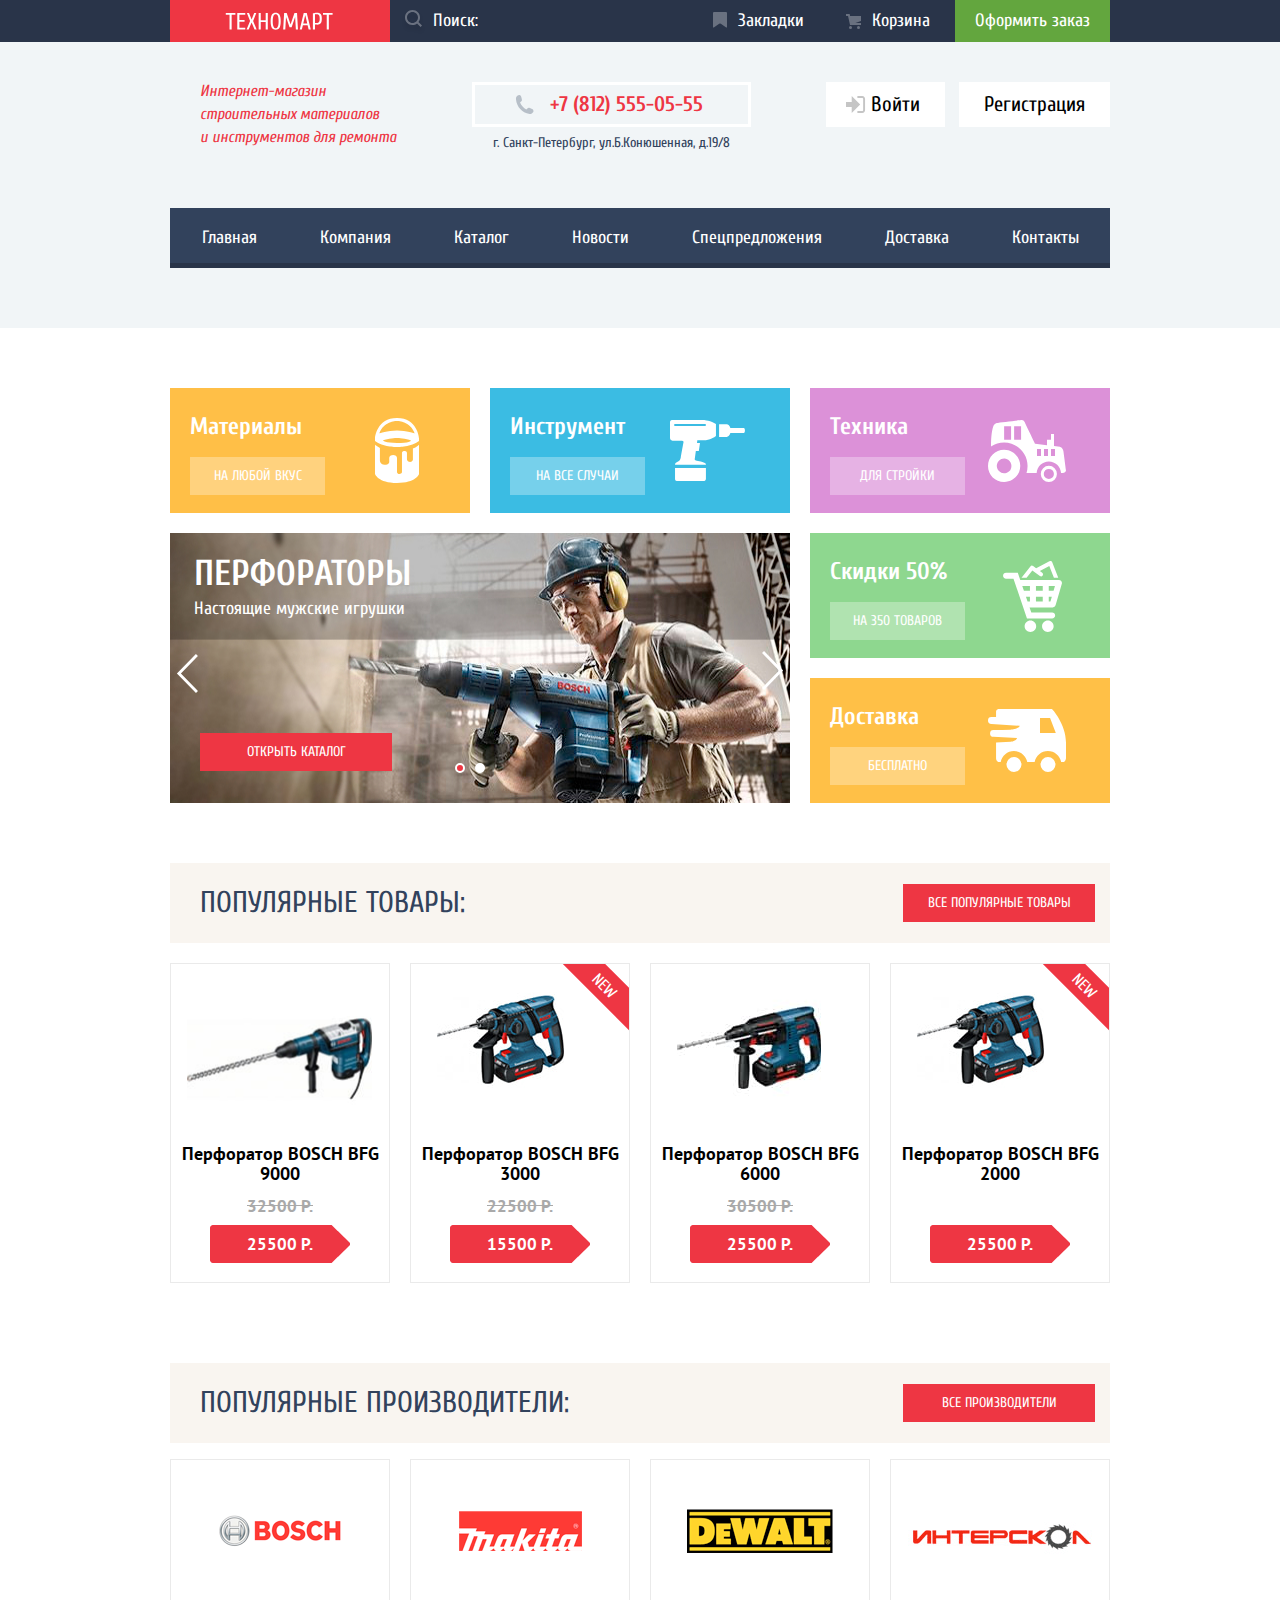
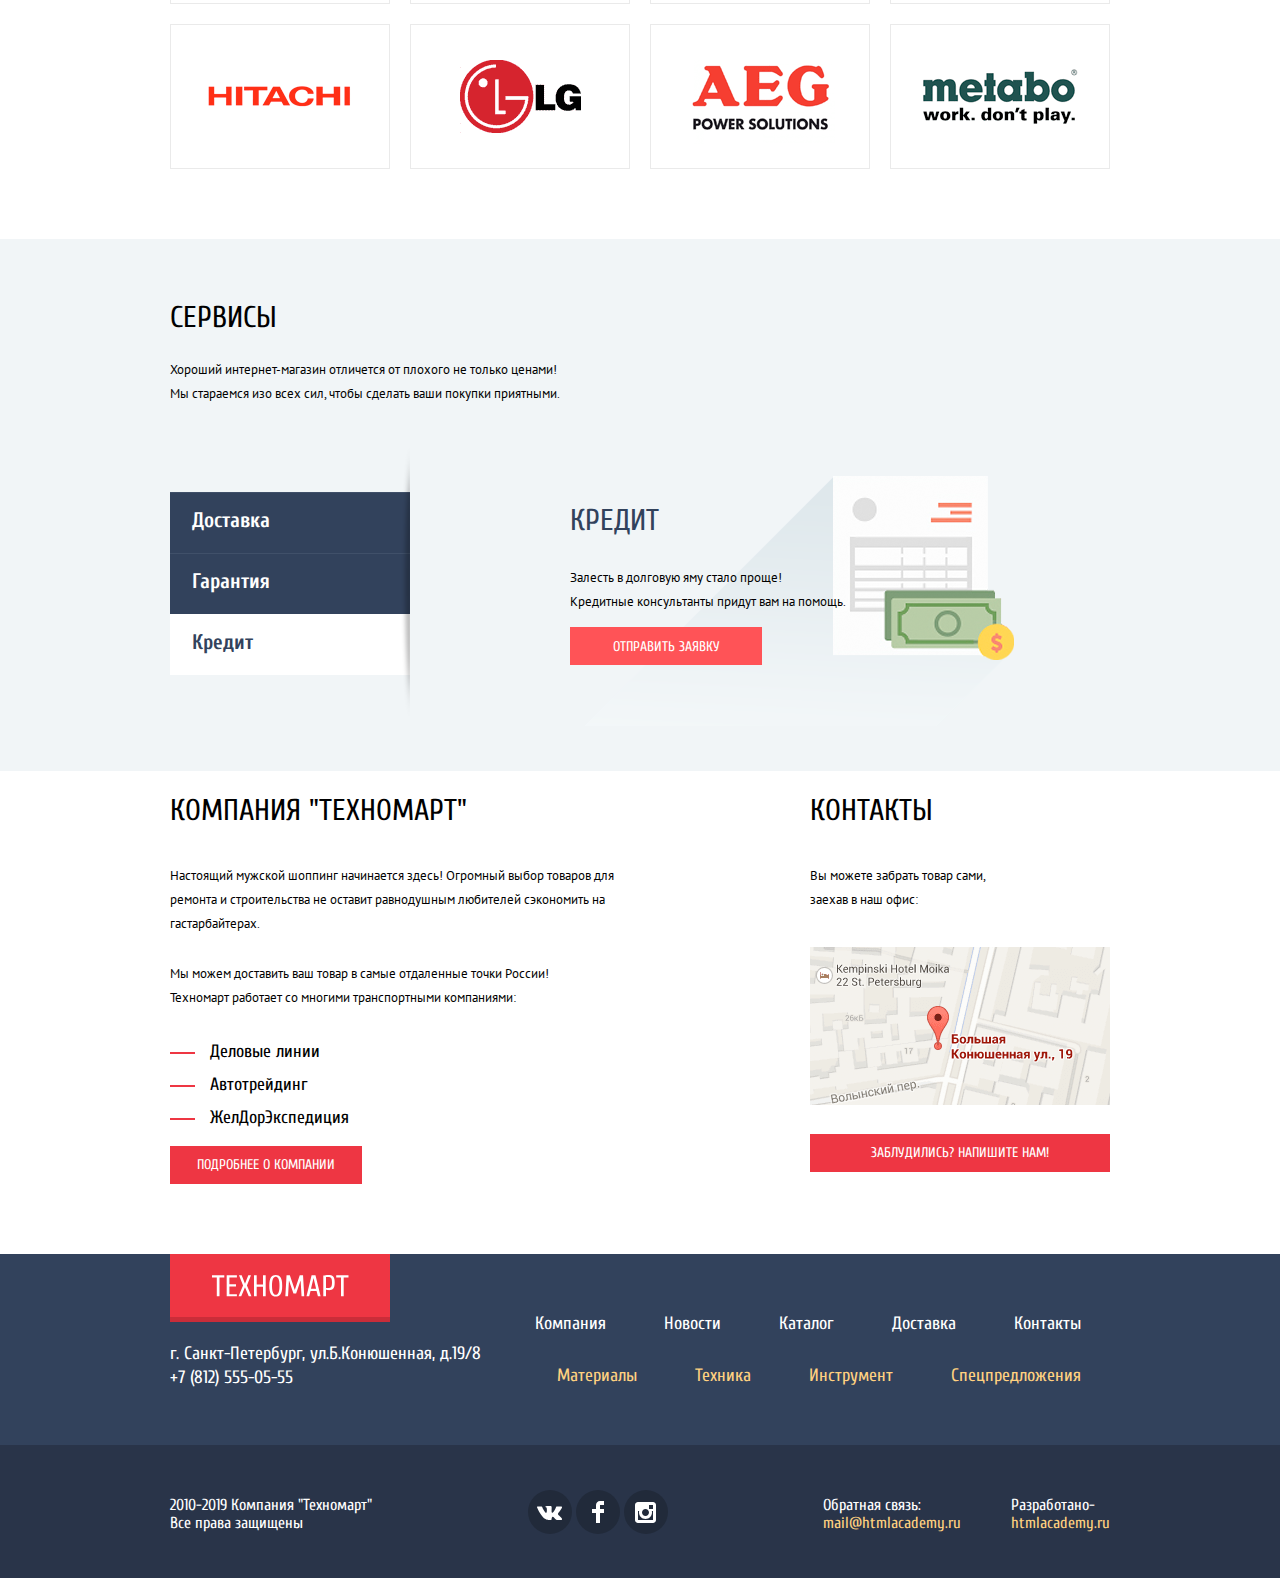
==== commit fab801b2: "update" ====
--- a/index.html
+++ b/index.html
@@ -2,12 +2,12 @@
 <html lang="ru">
   <head>
     <meta charset="utf-8">
-    <link rel="stylesheet" href="style.css">  
+    <link rel="stylesheet" href="min.style.css">  
     <link href="https://fonts.googleapis.com/css2?family=Cuprum:ital@0;1&family=PT+Sans:wght@400;700&display=swap" rel="stylesheet">
     <title>HTML Academy: Техномарт</title>
   </head>
 <body>
-<header class="main-header">
+      <header class="main-header">
     <div class="wrapper-container">
      <div class="header-wrapper">
         <a href="index.html" class="link-logo header-logo">
@@ -53,7 +53,7 @@
           <a href="#">Компания</a>
         </li>
         <li>
-          <a>Каталог</a>
+          <a href="catalog.html">Каталог</a>
         </li>
         <li>
           <a href="#">Новости</a>
@@ -130,7 +130,7 @@
           </div>
         </article>
       </section>
-      <section>
+            <section>
         <div class="heading-wrapper">
           <h2 class="heading heading-bg">Популярные товары:</h2>
           <a href="" class="button button-red">Все популярные товары</a>
@@ -194,7 +194,7 @@
           </article>
         </div>
       </section>
-      <section class="popular-brands">
+       <section class="popular-brands">
         <div class="heading-wrapper">
           <h2 class="heading heading-bg">Популярные производители:</h2>
           <a href="" class="button button-red">Все производители</a>
@@ -226,6 +226,7 @@
           </li>
         </ul>
       </section>
+      </div>
       <section class="services-block">
         <div class="service-container">
           <h2 class="heading heading-black">Сервисы</h2>
@@ -234,13 +235,13 @@
           <div class="service-wrapper">
             <ul class="services-list">
               <li>
-                <a href="#delivery" class="btn-services btn-current-service btn-delivery">Доставка</a>
+                <a href="#delivery" class="btn-services btn-delivery">Доставка</a>
               </li>
               <li>
                 <a href="#guaranty" class="btn-services btn-guaranty">Гарантия</a>
               </li>
               <li>
-                <a href="#credit" class="btn-services btn-credit">Кредит</a>
+                <a href="#credit" class="btn-services btn-credit btn-current-service">Кредит</a>
               </li>
             </ul>
             <div id="delivery" class="service delivery">
@@ -289,9 +290,8 @@
           </a>
           <a href="#contact" class="button button-red button-block btn-contact">Заблудились? Напишите нам!</a>
         </section>
-      </div>
   </main>
-  <footer class="footer">
+       <footer class="footer">
     <div class="footer-width">
       <div>
         <a href="" class="link-logo logo-footer">
@@ -313,7 +313,7 @@
               <a href="">Новости</a>
             </li>
             <li>
-              <a href="">Каталог</a>
+              <a href="catalog.html">Каталог</a>
             </li>
             <li>
               <a href="">Доставка</a>
@@ -416,6 +416,6 @@
       </button>
       <iframe src="https://www.google.com/maps/embed?pb=!1m18!1m12!1m3!1d1098.2445167804042!2d30.32189026791049!3d59.93880628737818!2m3!1f0!2f0!3f0!3m2!1i1024!2i768!4f13.1!3m3!1m2!1s0x4696310fca5ba729%3A0xea9c53d4493c879f!2z0JHQvtC70YzRiNCw0Y8g0JrQvtC90Y7RiNC10L3QvdCw0Y8g0YPQuy4sIDE5LCDQodCw0L3QutGCLdCf0LXRgtC10YDQsdGD0YDQsywgMTkxMTg2!5e0!3m2!1sru!2sru!4v1590513513551!5m2!1sru!2sru" width="600" height="450" allowfullscreen="" tabindex="0"></iframe>
     </div>
-    <script src="js/script.js"></script>
+    <script src="min.script.js"></script>
   </body>
 </html>
--- a/min.style.css
+++ b/min.style.css
@@ -0,0 +1,305 @@
+:root{--basic-blue:#32425C;--basic-darkblue:#293449;--basic-background:#F1F5F7;--special-background:#F9F5F0;--basic-red:#EE3643;--basic-green:#63A63E;--basic-grey:#3D546F;--basic-lightgrey:#C5C5C5;--basic-white:#FFF;--basic-darkgreen:#518534;--special-yellow:#FFBF47;--special-blue:#3BBCE3;--special-lilac:#DC91D8;--special-greenlight:#8ED78F;--special-yellowlight:#FFD180;--special-rose:#FF5357;--special-darkblue:#161D29;--special-grey:#C5C5C5;--special-for-footer-nav:#F1F5F7;--special-heading:#F9F5F0;--warning:#FFBF47;--mistake:#BA2732;--success:#5FBB2D;--grey:#E0DDD9;--purple-background:#F7F3EC;--active-darkblue:#1D2729;--hover-darkblue:#293449;--icon-background:#212A3A;--price-grey:#A9A9A9;--border-light-grey:#EAEAEA;--active-green:#518534;--range-thumb-bg:#ABABAB;--runnable-track-bg:#D7DCDE;--runnable-track-border:#E8E8E1;--heading-bg:#F9F5F0;--border-color:#E5E5E5;--delivery-bg:#FFC047;--filter-green-bar:#00CA74;--shadow-header-nav:#293449;--user-name-bg:rgba(0,0,0,0.0001);--item-shadow:rgba(0,0,0,0.15);--sorting-setting:rgba(0,0,0,.3);--add-card-active:rgba(169,169,169,.3);--add-card:rgba(255,255,255,.3);--add-card-hover:rgba(197,197,197,.3)}
+html{-webkit-box-sizing:border-box;box-sizing:border-box}
+*,:after,:before{-webkit-box-sizing:inherit;box-sizing:inherit}
+body{margin:0;font-family:'Cuprum',Arial,sans-serif;-webkit-font-smoothing:antialiased;-moz-osx-font-smoothing:grayscale;font-smoothing:antialiased;min-width:940px;overflow-x:hidden}
+.main-header{background-color:var(--basic-background);padding-bottom:60px}
+a{text-decoration:none;display:inline-block}
+.img-logo{margin-left:55px;margin-right:55px;margin-top:12px;padding:0}
+.wrapper-container{background-color:var(--basic-darkblue)}
+.header-wrapper,.main-nav{width:940px;min-width:940px;margin:0 auto}
+.header-wrapper a{height:42px;margin:0;line-height:42px}
+a.link-logo{background-color:var(--basic-red,red);width:220px;margin:0}
+a.header-logo:hover{background-color:var(--mistake)}
+.header-wrapper{display:-webkit-box;display:-ms-flexbox;display:flex;-ms-flex-negative:1;flex-shrink:1;-webkit-box-flex:1;-ms-flex-positive:1;flex-grow:1;height:42px}
+.header-nav-list{background-color:var(--basic-blue);display:-webkit-box;display:-ms-flexbox;display:flex;-ms-flex-wrap:wrap;flex-wrap:wrap;-webkit-box-orient:vertical;-webkit-box-direction:normal;-ms-flex-direction:column;flex-direction:column;margin:0;height:60px;padding:0}
+.header-nav-list li{text-align:center}
+.main-nav ul{-webkit-box-shadow:inset 0 -5px 0 var(--shadow-header-nav);box-shadow:inset 0 -5px 0 var(--shadow-header-nav)}
+.header-wrapper a,.main-nav a{color:var(--basic-white,white);font-size:18px}
+.main-nav a{line-height:60px}
+.search{background-color:var(--basic-darkblue);border:none;background-image:url(img/icon-search.svg);background-repeat:no-repeat;font-size:18px;line-height:40px;font-family:Cuprum,Arial,sans-serif;min-width:250px;padding-left:43px;background-position:4% 58%;display:-webkit-box;display:-ms-flexbox;display:flex;-ms-flex-negative:1;flex-shrink:1;-webkit-box-flex:1;-ms-flex-positive:1;flex-grow:1}
+.label-search{display:-webkit-box;display:-ms-flexbox;display:flex;-ms-flex-negative:1;flex-shrink:1;-webkit-box-flex:1;-ms-flex-positive:1;flex-grow:1}
+.search:focus::-webkit-input-placeholder{color:transparent}
+.search:focus::-moz-placeholder{color:transparent}
+.search:hover{background-image:url("data:image/svg+xml,%3Csvg width='25' height='25' viewBox='0 0 25 25' fill='none' xmlns='http://www.w3.org/2000/svg'%3E%3Cg opacity='1' filter='url(%23filter0_d)'%3E%3Cpath fill-rule='evenodd' clip-rule='evenodd' d='M17.458 12.044L21 15.586L19.586 17L16.044 13.458C14.782 14.421 13.21 15 11.5 15C7.35786 15 4 11.6421 4 7.5C4 3.35786 7.35786 0 11.5 0C15.6421 0 19 3.35786 19 7.5C19.0001 9.14309 18.4581 10.7403 17.458 12.044ZM11.5 2C8.467 2 6 4.467 6 7.5C6.00331 10.5362 8.4638 12.9967 11.5 13C14.532 13 17 10.532 17 7.5C17 4.467 14.532 2 11.5 2Z' fill='white'/%3E%3C/g%3E%3Cdefs%3E%3Cfilter id='filter0_d' x='0' y='0' width='25' height='25' filterUnits='userSpaceOnUse' color-interpolation-filters='sRGB'%3E%3CfeFlood flood-opacity='0' result='BackgroundImageFix'/%3E%3CfeColorMatrix in='SourceAlpha' type='matrix' values='0 0 0 0 0 0 0 0 0 0 0 0 0 0 0 0 0 0 127 0'/%3E%3CfeOffset dy='4'/%3E%3CfeGaussianBlur stdDeviation='2'/%3E%3CfeColorMatrix type='matrix' values='0 0 0 0 0 0 0 0 0 0 0 0 0 0 0 0 0 0 0.25 0'/%3E%3CfeBlend mode='normal' in2='BackgroundImageFix' result='effect1_dropShadow'/%3E%3CfeBlend mode='normal' in='SourceGraphic' in2='effect1_dropShadow' result='shape'/%3E%3C/filter%3E%3C/defs%3E%3C/svg%3E")}
+.search:focus{background-color:var(--basic-white);outline:none;background-position:4% 58%;background-image:url("data:image/svg+xml,%3Csvg width='17' height='17' viewBox='0 0 17 17' fill='none' xmlns='http://www.w3.org/2000/svg'%3E%3Cg opacity='1'%3E%3Cpath fill-rule='evenodd' clip-rule='evenodd' d='M13.458 12.044L17 15.586L15.586 17L12.044 13.458C10.782 14.421 9.21 15 7.5 15C3.35786 15 0 11.6421 0 7.5C0 3.35786 3.35786 0 7.5 0C11.6421 0 15 3.35786 15 7.5C15.0001 9.14309 14.4581 10.7403 13.458 12.044ZM7.5 2C4.467 2 2 4.467 2 7.5C2.00331 10.5362 4.4638 12.9967 7.5 13C10.532 13 13 10.532 13 7.5C13 4.467 10.532 2 7.5 2Z' fill='%23EE3643'/%3E%3C/g%3E%3C/svg%3E")}
+.search::-webkit-input-placeholder{color:var(--basic-white,white);font-size:18px;line-height:24px}
+.search::-moz-placeholder{color:var(--basic-white,white);font-size:18px;line-height:24px}
+.search:-ms-input-placeholder{color:var(--basic-white,white);font-size:18px;line-height:24px}
+.search::-ms-input-placeholder{color:var(--basic-white,white);font-size:18px;line-height:24px}
+.search::placeholder{color:var(--basic-white,white);font-size:18px;line-height:24px}
+.cart,.bookmark{padding-left:43px;background-repeat:no-repeat;max-width:150px;padding-right:25px}
+.cart{background-color:var(--basic-darkblue,blue);color:var(--basic-white,white);text-decoration:none;background-image:url(img/icon-cart.svg);background-position:15% 50%}
+.full-cart{background-color:var(--basic-red)}
+.full-cart::after{content:": ";position:absolute;top:0}
+.full-bookmark{background-color:var(--basic-red)}
+.full-bookmark::after{content:": ";position:absolute;top:0}
+.bookmark{background-image:url(img/icon-bookmark.svg);background-position:15% 45%}
+.bookmark:active,.cart:active{opacity:.5;background-color:var(--special-darkblue)}
+.bookmark:hover,.bookmark:focus{background-image:url("data:image/svg+xml,%3Csvg width='14' height='16' fill='white' xmlns='http://www.w3.org/2000/svg'%3E%3Cpath d='M14 15c0 .55-.37.74-.82.43l-5.36-3.77a1.54 1.54 0 00-1.64 0L.82 15.43c-.45.31-.82.12-.82-.43V1a1 1 0 011-1h12a1 1 0 011 1v14z' fill='%23fff' opacity='1'/%3E%3C/svg%3E")}
+.cart:hover,.cart:focus{background-image:url("data:image/svg+xml,%3Csvg width='15' height='15' fill='none' xmlns='http://www.w3.org/2000/svg'%3E%3Cg opacity='1' fill='%23fff'%3E%3Cpath d='M4.5 15a1.5 1.5 0 100-3 1.5 1.5 0 000 3zM12.5 15a1.5 1.5 0 100-3 1.5 1.5 0 000 3zM15 2H4.07l-.422-2H0v2h2.031l1.985 9H15V9H9.441L15 6.951V2z'/%3E%3C/g%3E%3C/svg%3E")}
+.order{background-color:var(--basic-green,red);padding-left:20px;padding-right:20px;max-width:300px}
+.order:active{opacity:.5}
+.order:hover{background-color:var(--success)}
+.access{background-color:var(--basic-white);font-size:21px;line-height:21px;color:#000;padding:12px 25px}
+.user-hidden{display:none}
+.access:hover,.access:focus{color:var(--basic-red)}
+.access:active{color:var(--special-grey)}
+.user{background-color:var(--basic-white);position:relative}
+.user-name{color:#000;background-color:var(--user-name-bg);font-size:21px;line-height:45px;background-image:url(img/icon-user.svg);background-repeat:no-repeat;display:-webkit-box;display:-ms-flexbox;display:flex;-ms-flex-negative:1;flex-shrink:1;max-height:45px;text-align:center;padding-left:40px;padding-right:40px;background-position:5% 48%;position:relative}
+.user-name:hover{color:var(--basic-red);background-image:url("data:image/svg+xml,%3Csvg width='20' height='18' viewBox='0 0 20 18' fill='none' xmlns='http://www.w3.org/2000/svg'%3E%3Cpath d='M17.881 14.166C15.737 13.431 13.625 12.5 12.674 11.776C12.017 11.275 11.904 10.158 12.157 9.361C13.275 8.458 14.021 6.884 14.021 5.083C14.021 2.276 12.221 0 10 0C7.77902 0 5.97901 2.276 5.97901 5.083C5.97901 6.884 6.72501 8.457 7.84201 9.36C8.09501 10.158 7.98302 11.275 7.32502 11.776C6.37502 12.5 4.26201 13.43 2.11801 14.166C-0.0259852 14.902 1.48343e-05 18 1.48343e-05 18H20C20 18 20.025 14.901 17.881 14.166Z' fill='%233D546F'/%3E%3C/svg%3E%0A")}
+.user-name:active{color:var(--special-grey);background-image:url(img/icon-user.svg)}
+.user-orders,.user-account{color:var(--basic-blue);font-size:16px;line-height:18px}
+.user-orders:hover,.user-account:hover{color:var(--basic-red)}
+.user-orders:active,.user-account:active{color:var(--special-grey)}
+.user-nav{margin-top:7px;display:-webkit-box;display:-ms-flexbox;display:flex;-ms-flex-pack:distribute;justify-content:space-around}
+.user-name::after{content:"";position:absolute;background-color:var(--basic-blue);border-radius:100px;height:4px;width:4px;top:130%;left:43%}
+.exit{background-image:url(img/icon-logout.svg);width:20px;height:17px;border:none;position:absolute;top:30%;left:90%}
+.login{background-image:url(img/icon-login.svg);padding-left:45px;margin-right:10px;background-position:20% 50%}
+.login:hover{background-image:url("data:image/svg+xml,%3Csvg width='20' height='17' viewBox='0 0 20 17' fill='none' xmlns='http://www.w3.org/2000/svg'%3E%3Cpath d='M14.1667 8.5L5.71429 0V6H0V11H5.71429V17L14.1667 8.5Z' fill='%233D546F'/%3E%3Cpath d='M16.1771 15.01H11.3895V17H16.1771C18.2514 17 19.0381 15.19 19.0619 13.974V3.028C19.0381 1.811 18.2514 0 16.1771 0H11.3895V1.99H16.1771C16.9762 1.99 17.1219 2.671 17.1391 3.047V13.951C17.1229 14.327 16.9762 15.01 16.1771 15.01Z' fill='%233D546F'/%3E%3C/svg%3E")}
+.login:active{background-image:url(img/icon-login.svg)}
+.login,.phone,.exit,.user{background-repeat:no-repeat}
+.definition{font-style:italic;font-size:16px;line-height:23px;color:var(--basic-red);margin-top:-2px;padding-bottom:3px;margin-left:30px}
+.header-info{display:-webkit-box;display:-ms-flexbox;display:flex;-ms-flex-negative:1;flex-shrink:1;padding-top:40px;padding-bottom:40px;-webkit-box-pack:justify;-ms-flex-pack:justify;justify-content:space-between;width:940px;min-width:940px;margin:0 auto}
+.phone{color:var(--basic-red);font-size:21px;line-height:30px;border:3px solid var(--basic-white);background-image:url(img/icon-phone.svg);font-weight:700;min-width:270px;background-position:16% 50%;-ms-flex-negative:1;flex-shrink:1;padding:4px 45px 5px 75px}
+.head-contact a{display:block}
+.header-address{font-size:14px;line-height:24px;color:var(--basic-blue);margin-top:-14px;text-align:center}
+.main-nav ul{list-style:none}
+.main-nav li{font-size:18px;line-height:24px}
+.main-nav li:hover,.main-nav li:focus{background-color:var(--hover-darkblue)}
+.main-nav li:active{background-color:var(--active-darkblue);opacity:.5}
+.purchased-item{position:fixed;top:20%;left:25%;right:25%;border-top:7px solid var(--basic-red);background-color:var(--basic-white);-webkit-box-shadow:0 4px 20px var(--item-shadow);box-shadow:0 4px 20px var(--item-shadow);text-align:center}
+.alert-buttons{background-color:var(--basic-background);padding-top:40px;padding-bottom:40px;margin-top:68px}
+.close-alert{position:absolute;top:18px;right:11px}
+.btn-wrapper{display:-webkit-box;display:-ms-flexbox;display:flex;margin-right:120px;margin-left:120px;-webkit-box-pack:center;-ms-flex-pack:center;justify-content:center}
+.purchased-item p{font-family:Cuprum,Arial,sans-serif;font-weight:700;font-size:24px;line-height:30px;background-image:url(img/alert-popup-img.png);background-repeat:no-repeat;background-position:17% 50%;min-height:70px;margin:0;padding-top:20px}
+.alert-wrapper{margin-top:66px}
+.form-order,.btn-continue{line-height:38px;text-align:center}
+.form-order{padding-left:40px;padding-right:40px}
+.btn-continue{background-color:var(--basic-white);border:none;margin-left:10px;padding-left:30px;padding-right:30px}
+.popup-form{position:fixed;top:20%;left:25%;right:25%;-webkit-box-shadow:0 4px 20px var(--item-shadow);box-shadow:0 4px 20px var(--item-shadow);background-color:var(--basic-white);border-top:7px solid var(--basic-red)}
+.form-inputs{display:-webkit-box;display:-ms-flexbox;display:flex;-ms-flex-wrap:wrap;flex-wrap:wrap;margin-right:80px;margin-left:80px;margin-top:45px}
+.input-email input,.input-name input{border:2px solid #C5C5C5;border-radius:2px;padding-left:8px;padding-top:7px;padding-bottom:7px;}
+.input{display:-webkit-box;display:-ms-flexbox;display:flex;-webkit-box-pack:justify;-ms-flex-pack:justify;justify-content:space-between;width:100%}
+.input-text textarea,.input-email input,.input-name input{font-family:PT Sans,Arial,sans-serif;font-size:13px;line-height:24px}
+.input-text,.input-email,.input-name{font-family:Cuprum,Arial,sans-serif;font-size:18px;line-height:24px}
+.popup-form{margin-bottom:40px}
+.input-text{width:100%;margin-top:15px}
+.input-text textarea{resize:none;height:114px;width:100%;border:2px solid #C5C5C5;border-radius:2px}
+.form-button{background-color:var(--basic-background);display:-webkit-box;display:-ms-flexbox;display:flex}
+.form-button button{margin:37px 80px}
+.close-popup{background-image:url(img/icon-close.svg);background-repeat:no-repeat;height:21px;width:21px;padding:0;border:none;background-color:transparent}
+.close-form{position:absolute;top:21px;right:11px}
+.logo-footer{height:68px;-webkit-box-shadow:inset 0 -5px 0 var(--item-shadow);box-shadow:inset 0 -5px 0 var(--item-shadow)}
+.logo-footer img{margin:20px 41px}
+.footer{background-color:var(--basic-blue);font-size:18px;line-height:24px;color:var(--basic-white);padding:0}
+.footer ul{-webkit-box-pack:end;-ms-flex-pack:end;justify-content:flex-end;-webkit-padding-start:0;padding-inline-start:0}
+.nav-list{padding-top:10px}
+.footer-block-nav{max-width:250px;margin-top:40px}
+.footer-nav{display:-webkit-box;display:-ms-flexbox;display:flex;-ms-flex-wrap:nowrap;flex-wrap:nowrap;-webkit-box-orient:horizontal;-webkit-box-direction:normal;-ms-flex-direction:row;flex-direction:row;-ms-flex-negative:1;flex-shrink:1;-webkit-box-flex:1;-ms-flex-positive:1;flex-grow:1;-webkit-box-pack:end;-ms-flex-pack:end;justify-content:flex-end}
+.footer li{padding-left:29px;padding-right:29px;margin:0}
+.address{margin-bottom:55px;font-size:18px;line-height:24px;color:var(--basic-white,white)}
+.footer-links-width,.footer-width{margin:0 auto;width:940px;min-width:940px}
+.footer-width{display:-webkit-box;display:-ms-flexbox;display:flex;position:relative;-webkit-box-pack:justify;-ms-flex-pack:justify;justify-content:space-between}
+.footer-links-width{display:-webkit-box;display:-ms-flexbox;display:flex;-ms-flex-wrap:nowrap;flex-wrap:nowrap;padding-top:35px;padding-bottom:30px;-webkit-box-align:center;-ms-flex-align:center;align-items:center;-webkit-box-pack:justify;-ms-flex-pack:justify;justify-content:space-between}
+.dev{display:-webkit-box;display:-ms-flexbox;display:flex;-ms-flex-wrap:nowrap;flex-wrap:nowrap}
+.footer a{color:var(--basic-white)}
+.footer ul{list-style:none}
+.footer-links{background-color:var(--basic-darkblue);color:#fff;font-size:16px;line-height:18px}
+.feedback{margin-right:50px}
+.social-net a{background-repeat:no-repeat;background-position:center center;background-color:var(--icon-background);height:44px;width:44px;border-radius:100px}
+.social-net a:hover,.social-net a:focus,.social-net a:active{background-color:var(--basic-red)}
+.vk-icon{background-image:url(img/icon-vk.svg)}
+.fc-icon{background-image:url(img/icon-facebook.svg)}
+.ig-icon{background-image:url(img/icon-instagram.svg)}
+.footer .footer-nav-item{color:var(--special-yellowlight)}
+.footer-nav-item:hover,.footer-nav-item:focus{text-decoration:underline;-webkit-text-decoration-color:var(--special-yellowlight);text-decoration-color:var(--special-yellowlight)}
+.footer-main-nav a:hover{text-decoration:underline;-webkit-text-decoration-color:var(--basic-white);text-decoration-color:var(--basic-white)}
+.footer-nav-item:active,.footer-main-nav a:active{opacity:.5;text-decoration:none}
+.footer .dev-contacts{font-size:16px;line-height:18px}
+.visually-hidden{position:absolute;width:1px;height:1px;margin:-1px;border:0;padding:0;clip:rect(0 0 0 0);overflow:hidden}
+.button{font-size:14px;line-height:38px;text-transform:uppercase;height:38px;width:192px;text-align:center;font-family:Cuprum,Arial,sans-serif}
+.button:active{outline:none}
+.button-red{background-color:var(--basic-red,red);color:var(--basic-white)}
+.button-green,.button-outline{border-radius:2px;width:135px;font-size:14px}
+.button-outline{color:var(--basic-blue);border:3px solid var(--basic-green);background-color:var(--basic-white);line-height:12px;margin-top:10px;padding:0}
+.button-green{background-color:var(--basic-green);color:var(--basic-white);background-image:url(img/icon-cart.svg);background-repeat:no-repeat;line-height:38px;background-position:26% 50%;-webkit-box-shadow:inset 0 -3px 0 #367315;box-shadow:inset 0 -3px 0 #367315;padding-left:24px}
+.button-green:hover,.button-green:focus{background-color:var(--success)}
+.button-outline:hover,.button-outline:focus{color:var(--basic-blue);border:3px solid var(--basic-blue);background-color:var(--basic-white)}
+.button-outline:active{opacity:.5}
+.button-green:active{background-color:var(--active-green)}
+.button-rose{background-color:var(--special-rose);color:var(--basic-white);line-height:38px;border:none}
+.button-block{width:100%;height:38px;margin-top:25px;border:none}
+.filter{font-family:PT Sans,Arial,sans-serif;width:220px}
+.old-price,.new-price{font-weight:700;font-size:17px;line-height:18px;font-family:PT Sans,Arial,sans-serif}
+.old-price{text-decoration:line-through;-webkit-text-decoration-color:var(--price-grey);text-decoration-color:var(--price-grey);color:var(--price-grey);margin-top:13px;margin-bottom:10px}
+.new-price{background-image:url(img/for-new-price.png);background-repeat:no-repeat;color:#fff;width:140px;padding-top:10px;padding-bottom:10px;text-align:center;margin:0 auto}
+.item-card-collection{display:-webkit-box;display:-ms-flexbox;display:flex;-webkit-box-pack:justify;-ms-flex-pack:justify;justify-content:space-between;padding-top:20px;width:940px}
+.items{-ms-grid-row:2;-ms-grid-column:2;display:-ms-grid;display:grid;-ms-grid-columns:1fr 20px 1fr 20px 1fr;grid-template-columns:1fr 1fr 1fr;margin:0;-webkit-box-pack:justify;-ms-flex-pack:justify;justify-content:space-between;grid-area:items;grid-gap:20px;margin-top:20px}
+.item-card{border:1px solid var(--border-light-grey);height:320px;overflow:hidden}
+.item-card p{font-weight:700;font-size:18px;line-height:20px;margin:0;overflow:hidden}
+.item-card span{font-weight:700;font-size:17px;line-height:18px}
+.item-card img{background-color:var(--basic-background);margin-left:18px;display:block}
+.new-item::after{content:"";color:#fff;-webkit-transition:rotate(45deg);-o-transition:rotate(45deg);transition:rotate(45deg);height:100%;width:100%;position:absolute;background-image:url(img/icon-new.svg);background-repeat:no-repeat;top:0;left:69%}
+.new-item::before{content:"NEW";color:var(--basic-white);-webkit-transition:rotate(45deg);-o-transition:rotate(45deg);transition:rotate(45deg);-webkit-transform:rotate(45deg);position:absolute;background-repeat:no-repeat;top:4%;left:82%;z-index:3}
+.img-wrapper{width:100%;height:100%}
+.item-card:hover .item-img{opacity:0}
+.item-card:hover{-webkit-box-shadow:0 4px 20px var(--item-shadow);box-shadow:0 4px 20px var(--item-shadow)}
+.item-card:hover .purchase-popup{display:block;position:absolute;top:40px;left:18%}
+.purchase-popup{height:120px;display:-webkit-box;display:-ms-flexbox;display:flex;-ms-flex-wrap:wrap;flex-wrap:wrap;max-width:140px;margin-top:10px}
+.pop-up{display:none}
+.popup-map{position:fixed;top:20%;left:30%;-webkit-box-shadow:0 4px 20px var(--item-shadow);box-shadow:0 4px 20px var(--item-shadow);border-top:7px solid var(--basic-red)}
+.popup-map iframe{border:none}
+.close-map{position:absolute;top:10px;right:11px}
+.item-9000-card img{margin-left:8px;margin-top:-8px}
+.item-wrapper{text-align:center;padding-bottom:20px;position:absolute;top:180px}
+.heading{font-size:30px;line-height:30px;color:var(--basic-blue);text-transform:uppercase;font-weight:400}
+.heading-wrapper{-webkit-box-align:center;-ms-flex-align:center;align-items:center;display:-webkit-box;display:-ms-flexbox;display:flex;-webkit-box-pack:justify;-ms-flex-pack:justify;justify-content:space-between;background-color:var(--heading-bg);padding-left:30px;padding-right:15px}
+.main-index-wrapper{width:940px;margin:0 auto}
+.heading-black{color:#000;font-weight:400}
+.info-about-perf{background-color:var(--basic-background);margin-top:60px;padding-bottom:70px;padding-top:60px}
+.info-about-perf h2{color:var(--black)}
+.info-div-wrapper{margin:0 auto;width:940px;min-width:940px}
+.popular-brands{margin:0 auto;margin-top:70px;min-width:940px;width:940px}
+.popular-brands ul{list-style:none;display:-ms-grid;display:grid;-ms-grid-rows:1fr 20px 1fr;grid-template-rows:1fr 1fr;-ms-grid-columns:1fr 20px 1fr 20px 1fr 20px 1fr;grid-template-columns:1fr 1fr 1fr 1fr;padding:0;grid-row-gap:20px;grid-column-gap:20px;-webkit-box-pack:justify;-ms-flex-pack:justify;justify-content:space-between;width:100%}
+.popular-brands ul > :nth-child(1){-ms-grid-row:1;-ms-grid-column:1}
+.popular-brands ul > :nth-child(2){-ms-grid-row:1;-ms-grid-column:3}
+.popular-brands ul > :nth-child(3){-ms-grid-row:1;-ms-grid-column:5}
+.popular-brands ul > :nth-child(4){-ms-grid-row:1;-ms-grid-column:7}
+.popular-brands ul > :nth-child(5){-ms-grid-row:3;-ms-grid-column:1}
+.popular-brands ul > :nth-child(6){-ms-grid-row:3;-ms-grid-column:3}
+.popular-brands ul > :nth-child(7){-ms-grid-row:3;-ms-grid-column:5}
+.popular-brands ul > :nth-child(8){-ms-grid-row:3;-ms-grid-column:7}
+.popular-brands li{background-position:center;background-repeat:no-repeat;height:145px;width:220px;border:1px solid var(--border-light-grey);width:100%}
+.btn-services{color:#fff;font-weight:700;font-size:21px;line-height:30px;text-align:center;display:block;height:61px;width:240px;color:#fff;background-color:var(--basic-blue);-webkit-box-shadow:0 1px 0 #293449,inset 0 1px 0 #405069;box-shadow:0 1px 0 #293449,inset 0 1px 0 #405069;text-align:left;padding-top:13px;padding-left:22px}
+.btn-services:active{color:var(--basic-blue);background-color:var(--basic-white)}
+.btn-services:hover,.btn-services:focus{background-color:var(--basic-darkblue)}
+.services-block ul{list-style:none}
+.service h3{color:var(--basic-blue)}
+.services-block{background-color:var(--basic-background);padding-top:40px;margin-top:70px;padding-bottom:80px}
+.service-container{margin:0 auto;width:940px;position:relative}
+.service-wrapper{display:-webkit-box;display:-ms-flexbox;display:flex;-webkit-box-pack:justify;-ms-flex-pack:justify;justify-content:space-between;margin-top:70px}
+.services-list{padding:0;position:relative;height:183px}
+.services-list::after{content:"";background-image:url(img/list-shadow.svg);height:280px;width:10px;position:absolute;top:-50px;left:96%}
+.service{display:none}
+.current-service{display:block;background-position:90% 0;padding-left:80px;position:absolute;left:320px;padding-right:150px}
+.btn-current-service{color:var(--basic-blue);background-color:var(--basic-white);-webkit-box-shadow:none;box-shadow:none}
+.guaranty,.delivery,.credit{background-repeat:no-repeat;height:250px}
+.delivery{background-image:url(img/delivery.png)}
+.service p{margin-top:30px;min-width:300px}
+.guaranty{background-image:url(img/guaranty.png)}
+.credit{background-image:url(img/credit.png)}
+.main-catalog{min-width:940px}
+.breadcrumbs-wrapper{width:940px;margin:0 auto}
+.pages{-ms-grid-row:3;-ms-grid-column:2;margin-top:50px;grid-area:pages}
+.power-filter ul,.brands-filter ul{padding:0}
+.catalog-grid-wrapper{display:-ms-grid;display:grid;grid-template-areas:"aside sorting " "aside items " "aside pages ";margin:0 auto;width:940px}
+.fieldset-filter{font-size:15px;line-height:19px;border:none}
+.fieldset-filter ul{list-style:none}
+.heading-filter{font-size:17px;line-height:30px;text-transform:uppercase;font-weight:700}
+.aside-heading{margin:0;margin-bottom:15px;line-height:18px;padding-left:20px;padding-top:10px;padding-bottom:10px}
+.filter-h3{font-weight:400;background-color:var(--purple-background)}
+.fieldset-filter{max-width:220px;padding:0}
+.filter{-ms-grid-row:1;-ms-grid-row-span:3;-ms-grid-column:1;padding:0;margin:0;margin-right:20px;grid-area:aside}
+.range-filter{width:100%;margin-top:10px}
+.range-controls{background-color:var(--purple-background);border-radius:5px;margin-bottom:9px;position:relative;padding:39px 20px 31px}
+.range-controls .scale{background-color:var(--runnable-track-bg);height:2px}
+.green-bar{background-color:var(--filter-green-bar);height:2px;width:70%}
+.range-controls .toggle{background-color:var(--range-thumb-bg);width:20px;height:20px;border:8px solid var(--basic-white);border-radius:50%;-webkit-box-shadow:0 2px 0 0 var(--grey);box-shadow:0 2px 0 0 var(--grey);padding:0;position:absolute;-webkit-transform:translateY(-50%);-ms-transform:translateY(-50%);transform:translateY(-50%);cursor:pointer}
+.toggle-max{left:65%}
+.prices{display:-webkit-box;display:-ms-flexbox;display:flex;-webkit-box-pack:justify;-ms-flex-pack:justify;justify-content:space-between;max-width:220px}
+.input-for-price{background-color:#F7F3EC;height:38px;max-width:95px;border:none;font-size:17px;line-height:18px;font-family:PT Sans,Arial,sans-serif;text-align:center;border-radius:5px;padding-left:15px;-ms-flex-negative:1;flex-shrink:1;-webkit-box-flex:1;-ms-flex-positive:1;flex-grow:1}
+.prices-dash{font-size:16px;line-height:18px;margin-top:10px;margin-left:5px;margin-right:5px}
+.power-radio,.brand-checkbox{padding-left:30px;line-height:33px;padding-top:7px;padding-bottom:7px;text-transform:uppercase}
+.power-radio,.brand-checkbox,.input-radio:checked,.input-check:checked{background-repeat:no-repeat;background-position:0 50%}
+.power-radio{background-image:url("data:image/svg+xml,%3Csvg width='25' height='26' viewBox='0 0 25 26' fill='none' xmlns='http://www.w3.org/2000/svg'%3E%3Cpath fill-rule='evenodd' clip-rule='evenodd' d='M0 13.3542C0 6.45125 5.597 0.854248 12.5 0.854248C19.403 0.854248 25 6.45125 25 13.3542C25 20.2572 19.403 25.8542 12.5 25.8542C5.597 25.8542 0 20.2572 0 13.3542ZM21 13.3542C21 8.66725 17.187 4.85425 12.5 4.85425C7.813 4.85425 4 8.66725 4 13.3542C4 18.0412 7.813 21.8542 12.5 21.8542C17.187 21.8542 21 18.0412 21 13.3542Z' fill='%23C5C5C5'/%3E%3C/svg%3E")}
+.input-radio:checked + .power-radio{background-image:url("data:image/svg+xml,%3Csvg width='25' height='26' viewBox='0 0 25 26' fill='none' xmlns='http://www.w3.org/2000/svg'%3E%3Cpath fill-rule='evenodd' clip-rule='evenodd' d='M0 13.3542C0 6.45125 5.597 0.854248 12.5 0.854248C19.403 0.854248 25 6.45125 25 13.3542C25 20.2572 19.403 25.8542 12.5 25.8542C5.597 25.8542 0 20.2572 0 13.3542ZM21 13.3542C21 8.66725 17.187 4.85425 12.5 4.85425C7.813 4.85425 4 8.66725 4 13.3542C4 18.0412 7.813 21.8542 12.5 21.8542C17.187 21.8542 21 18.0412 21 13.3542Z' fill='%23C5C5C5'/%3E%3Cpath d='M12.5 17.8542C14.9853 17.8542 17 15.8395 17 13.3542C17 10.869 14.9853 8.85425 12.5 8.85425C10.0147 8.85425 8 10.869 8 13.3542C8 15.8395 10.0147 17.8542 12.5 17.8542Z' fill='%23C5C5C5'/%3E%3C/svg%3E")}
+.brand-checkbox{background-image:url("data:image/svg+xml,%3Csvg width='23' height='23' viewBox='0 0 23 23' fill='none' xmlns='http://www.w3.org/2000/svg'%3E%3Cpath fill-rule='evenodd' clip-rule='evenodd' d='M3 0H20C21.65 0 23 1.35 23 3V20C23 21.65 21.65 23 20 23H3C1.35 23 0 21.65 0 20V3C0 1.35 1.35 0 3 0ZM21 3C21 2.458 20.542 2 20 2H3C2.458 2 2 2.458 2 3V20C2 20.542 2.458 21 3 21H20C20.542 21 21 20.542 21 20V3Z' fill='%23C5C5C5'/%3E%3C/svg%3E")}
+.input-check:checked + .brand-checkbox{background-image:url("data:image/svg+xml,%3Csvg width='27' height='23' viewBox='0 0 27 23' fill='none' xmlns='http://www.w3.org/2000/svg'%3E%3Cpath d='M7.28505 7.48598L4.45605 10.315L12.2391 18.098L26.1711 4.16598L23.3431 1.33698L12.2391 12.439L7.28505 7.48598Z' fill='%23C5C5C5'/%3E%3Cpath d='M21 20C21 20.542 20.542 21 20 21H3C2.458 21 2 20.542 2 20V3C2 2.458 2.458 2 3 2H19.908L21.493 0.415C21.041 0.146542 20.5257 0.00329969 20 0H3C1.35 0 0 1.35 0 3V20C0 21.65 1.35 23 3 23H20C21.65 23 23 21.65 23 20V10.171L21 12.171V20Z' fill='%23C5C5C5'/%3E%3C/svg%3E")}
+.power-radio:hover{background-image:url(img/radio-active-off.svg)}
+.input-radio:checked:hover + .power-radio{background-image:url(img/radio-active-on.svg)}
+.input-check:checked:hover + .brand-checkbox{background-image:url(img/checkbox-active-on.svg)}
+.input-check:disabled + .brand-checkbox,.input-radio:disabled + .power-radio{opacity:.3}
+.brand-checkbox:hover{background-image:url(img/checkbox-active-off.svg)}
+.input-check:focus + .filter-button,.input-radio:focus + .filter-button{outline:1.5px solid var(--basic-blue)}
+.sorting{-ms-grid-row:1;-ms-grid-column:2;text-transform:uppercase;background-color:var(--purple-background);display:-webkit-box;display:-ms-flexbox;display:flex;-webkit-box-pack:justify;-ms-flex-pack:justify;justify-content:space-between;-webkit-box-align:center;-ms-flex-align:center;align-items:center;grid-area:sorting;height:40px;padding-right:15px;padding-left:20px}
+.sorting-setting{font-family:PT Sans,Arial,sans-serif;font-size:13px;line-height:18px;color:var(--sorting-setiing);border-bottom:1px dashed var(--basic-red)}
+.current-setting{color:var(--basic-red);border-bottom:none}
+.increase,.decrease{background-image:url(img/icon-down-dir.svg);background-repeat:no-repeat;height:10px;width:11px;border-bottom:none}
+.increase{-webkit-transform:rotate(180deg);-ms-transform:rotate(180deg);transform:rotate(180deg)}
+.increase-used{background-image:url("data:image/svg+xml,%3Csvg width='11' height='10' viewBox='0 0 11 10' fill='none' xmlns='http://www.w3.org/2000/svg'%3E%3Cpath d='M5.5 10L0 0H11' fill='%23EE3643'/%3E%3C/svg%3E")}
+.decrease-used{background-image:url("data:image/svg+xml,%3Csvg width='11' height='10' viewBox='0 0 11 10' fill='none' xmlns='http://www.w3.org/2000/svg'%3E%3Cpath d='M5.5 10L0 0H11' fill='%23EE3643'/%3E%3C/svg%3E")}
+.breadcrumbs{margin-left:6px;margin-top:20px}
+.breadcrumbs span{font-family:PT Sans,Arial,sans-serif;font-size:13px;line-height:18px;color:#000;padding-left:10px;padding-right:15px;text-transform:uppercase}
+.breadcrumbs-icon{background-repeat:no-repeat;width:6.5px;height:10px;background-repeat:no-repeat;background-position:3% 50%;background-image:url(img/icon-to-right.svg)}
+.breadcrumbs-icon-home{background-image:url(img/icon-home.svg);background-repeat:no-repeat;width:13.5px;height:12px;margin-right:15px}
+.catalog-link{background-image:url(img/icon-to-right.svg)}
+.h1{margin-top:20px;background-color:var(--basic-background);padding-top:30px;padding-bottom:30px;padding-left:30px}
+.price-sorting{min-width:43px;display:-webkit-box;display:-ms-flexbox;display:flex;-webkit-box-pack:justify;-ms-flex-pack:justify;justify-content:space-between}
+.btn-filter{font-family:PT Sans,Arial,sans-serif;font-size:13px;line-height:18px;background-color:#fff;border:1px solid var(--border-color);text-transform:uppercase;display:inline-block;vertical-align:middle;width:100%;padding-top:10px;padding-bottom:10px}
+.item-img{display:-webkit-box;display:-ms-flexbox;display:flex}
+.item-card{width:220px;margin-bottom:10px;position:relative}
+.item-card span{display:block}
+.item-card img{position:absolute;top:20px;left:8px}
+.price-placeholder{height:18px;margin-top:10px;margin-bottom:13px}
+.pages-link{color:#000;text-align:center;border:1px solid var(--border-color);border-radius:2px;font-family:PT Sans,Arial,sans-serif;font-size:13px;line-height:18px;height:38px;width:38px;padding-top:10px;padding-bottom:10px}
+.pages-link:hover,.pages-link:focus{border-color:var(--basic-red)}
+.current-page{background-color:var(--basic-red);color:var(--basic-white);border-color:var(--basic-red)}
+.next-page{width:auto;padding-left:32px;padding-right:31px;text-transform:uppercase}
+.second-slide{display:none}
+.paragraph{line-height:24px;font-size:13px;font-family:PT Sans,Arial,sans-serif}
+.item-link{color:#000}
+.item-link:active{color:#000}
+.add-cards{display:-ms-grid;display:grid;grid-gap:20px;-ms-grid-rows:1fr 20px 1fr 20px 1fr;grid-template-rows:1fr 1fr 1fr;-ms-grid-columns:1fr 20px 1fr 20px 1fr;grid-template-columns:1fr 1fr 1fr;margin:0 auto;width:940px;min-width:940px;padding-top:60px;padding-bottom:60px}
+.add-cards > :nth-child(1){-ms-grid-row:1;-ms-grid-column:1}
+.add-cards > :nth-child(2){-ms-grid-row:1;-ms-grid-column:3}
+.add-cards > :nth-child(3){-ms-grid-row:1;-ms-grid-column:5}
+.add-cards > :nth-child(4){-ms-grid-row:3;-ms-grid-column:1}
+.add-cards > :nth-child(5){-ms-grid-row:3;-ms-grid-column:3}
+.add-cards > :nth-child(6){-ms-grid-row:3;-ms-grid-column:5}
+.add-cards > :nth-child(7){-ms-grid-row:5;-ms-grid-column:1}
+.add-cards > :nth-child(8){-ms-grid-row:5;-ms-grid-column:3}
+.add-cards > :nth-child(9){-ms-grid-row:5;-ms-grid-column:5}
+.add-card{background-repeat:no-repeat;background-position:80%,50%}
+.add-card p{font-weight:700;font-size:24px;line-height:30px;color:var(--basic-white);margin-left:20px;-webkit-margin-after:15px;margin-block-end:15px}
+a.btn-add-card{text-transform:uppercase;color:var(--basic-white);background-color:var(--add-card);font-size:14px;line-height:38px;height:38px;width:135px;text-transform:uppercase;text-align:center;margin-left:20px}
+a.btn-add-card:hover,a.btn-add-card:focus{background-color:var(--add-card-hover)}
+a.btn-add-card:active{background-color:var(--add-card-active)}
+.slide{display:none}
+.slide img{width:100%}
+.current-slide{display:block;width:100%}
+.slider{position:relative;-ms-grid-column:1;-ms-grid-column-span:2;grid-column:1/3;-ms-grid-row:2;-ms-grid-row-span:2;grid-row:2 / 4;width:100%}
+.slider ul{list-style:none;margin:0;padding:0}
+.slider-list li{height:270px;width:100%}
+.btn-slider,.btn-next{background:transparent}
+.btn-next{-webkit-transform:rotate(180deg);-ms-transform:rotate(180deg);transform:rotate(180deg);left:600px}
+.btn-slider{height:40px;width:22px;border:none}
+.btns-slider{position:absolute;top:44%;display:-webkit-box;display:-ms-flexbox;display:flex;-webkit-box-pack:justify;-ms-flex-pack:justify;justify-content:space-between;width:100%}
+.btn-open-catalog{position:absolute;top:200px;left:30px}
+.dot{margin:0;border-radius:100px;height:10px;width:10px;border:5px solid #fff;padding:0}
+.current-dot{border:2px solid var(--basic-white);background-color:var(--basic-red)}
+.dots{position:absolute;top:85%;left:46%;display:-webkit-box;display:-ms-flexbox;display:flex;-webkit-box-align:center;-ms-flex-align:center;align-items:center;-webkit-box-pack:justify;-ms-flex-pack:justify;justify-content:space-between;min-width:30px}
+.slider-heading{text-transform:uppercase;font-weight:700;font-size:36px;line-height:36px;color:var(--basic-white);position:absolute;margin:0;top:23px;left:24px}
+.slider-span{color:var(--basic-white);font-size:18px;line-height:24px;position:absolute;top:64px;left:24px}
+.material-card{background-color:var(--special-yellow);background-image:url(img/icon-materials.svg);-ms-grid-row:1;-ms-grid-row-span:1;grid-row:1/2;-ms-grid-column:1;-ms-grid-column-span:1;grid-column:1/2}
+.instrument-card{background-color:var(--special-blue);background-image:url(img/icon-instr.svg);-ms-grid-row:1;-ms-grid-row-span:1;grid-row:1/2;-ms-grid-column:2;-ms-grid-column-span:1;grid-column:2/3}
+.tech-card{background-color:var(--special-lilac);background-image:url(img/icon-tech.svg);-ms-grid-row:1;-ms-grid-row-span:1;grid-row:1/2;-ms-grid-column:3;-ms-grid-column-span:1;grid-column:3/4}
+.sales-card{background-color:var(--special-greenlight);background-image:url(img/icon-sale.svg);-ms-grid-row:2;-ms-grid-row-span:1;grid-row:2/3;-ms-grid-column:3;-ms-grid-column-span:1;grid-column:3/4}
+.delivery-card{background-color:var(--delivery-bg);background-image:url(img/icon-delivery.svg);-ms-grid-row:3;-ms-grid-row-span:1;grid-row:3/4;-ms-grid-column:3;-ms-grid-column-span:1;grid-column:3/4}
+.brand-list li:hover,.brand-list li:focus{-webkit-box-shadow:0 4px 20px var(--item-shadow);box-shadow:0 4px 20px var(--item-shadow)}
+.brand-list li:active{opacity:.3}
+.brand-bosch{background-image:url(img/bosch.png)}
+.brand-makita{background-image:url(img/makita.png)}
+.brand-interskol{background-image:url(img/interskol.png)}
+.brand-dewalt{background-image:url(img/dewalt.png)}
+.brand-aeg{background-image:url(img/aeg.png)}
+.brand-lg{background-image:url(img/lg.png)}
+.brand-hitachi{background-image:url(img/hitachi.png)}
+.brand-metabo{background-image:url(img/metabo.png)}
+.company-info{display:-webkit-box;display:-ms-flexbox;display:flex;-webkit-box-pack:justify;-ms-flex-pack:justify;justify-content:space-between;margin:0 auto;width:940px;min-width:940px;padding-bottom:70px}
+.transport-comp{list-style:none;font-size:18px;padding:0}
+.transport-comp li{margin-bottom:12px;padding:0;position:relative;left:40px}
+.transport-comp li::before{content:"";color:var(--basic-red);background-color:var(--basic-red);height:2px;width:25px;position:absolute;top:50%;left:-40px}
+.transport-comp:last-child{margin-bottom:20px}
+.contacts{display:-webkit-box;display:-ms-flexbox;display:flex;-webkit-box-orient:vertical;-webkit-box-direction:normal;-ms-flex-direction:column;flex-direction:column}
+.about-us-p{display:-webkit-box;display:-ms-flexbox;display:flex;-webkit-box-orient:vertical;-webkit-box-direction:normal;-ms-flex-direction:column;flex-direction:column;-webkit-box-pack:justify;-ms-flex-pack:justify;justify-content:space-between}
+.contacts-p{margin-bottom:35px}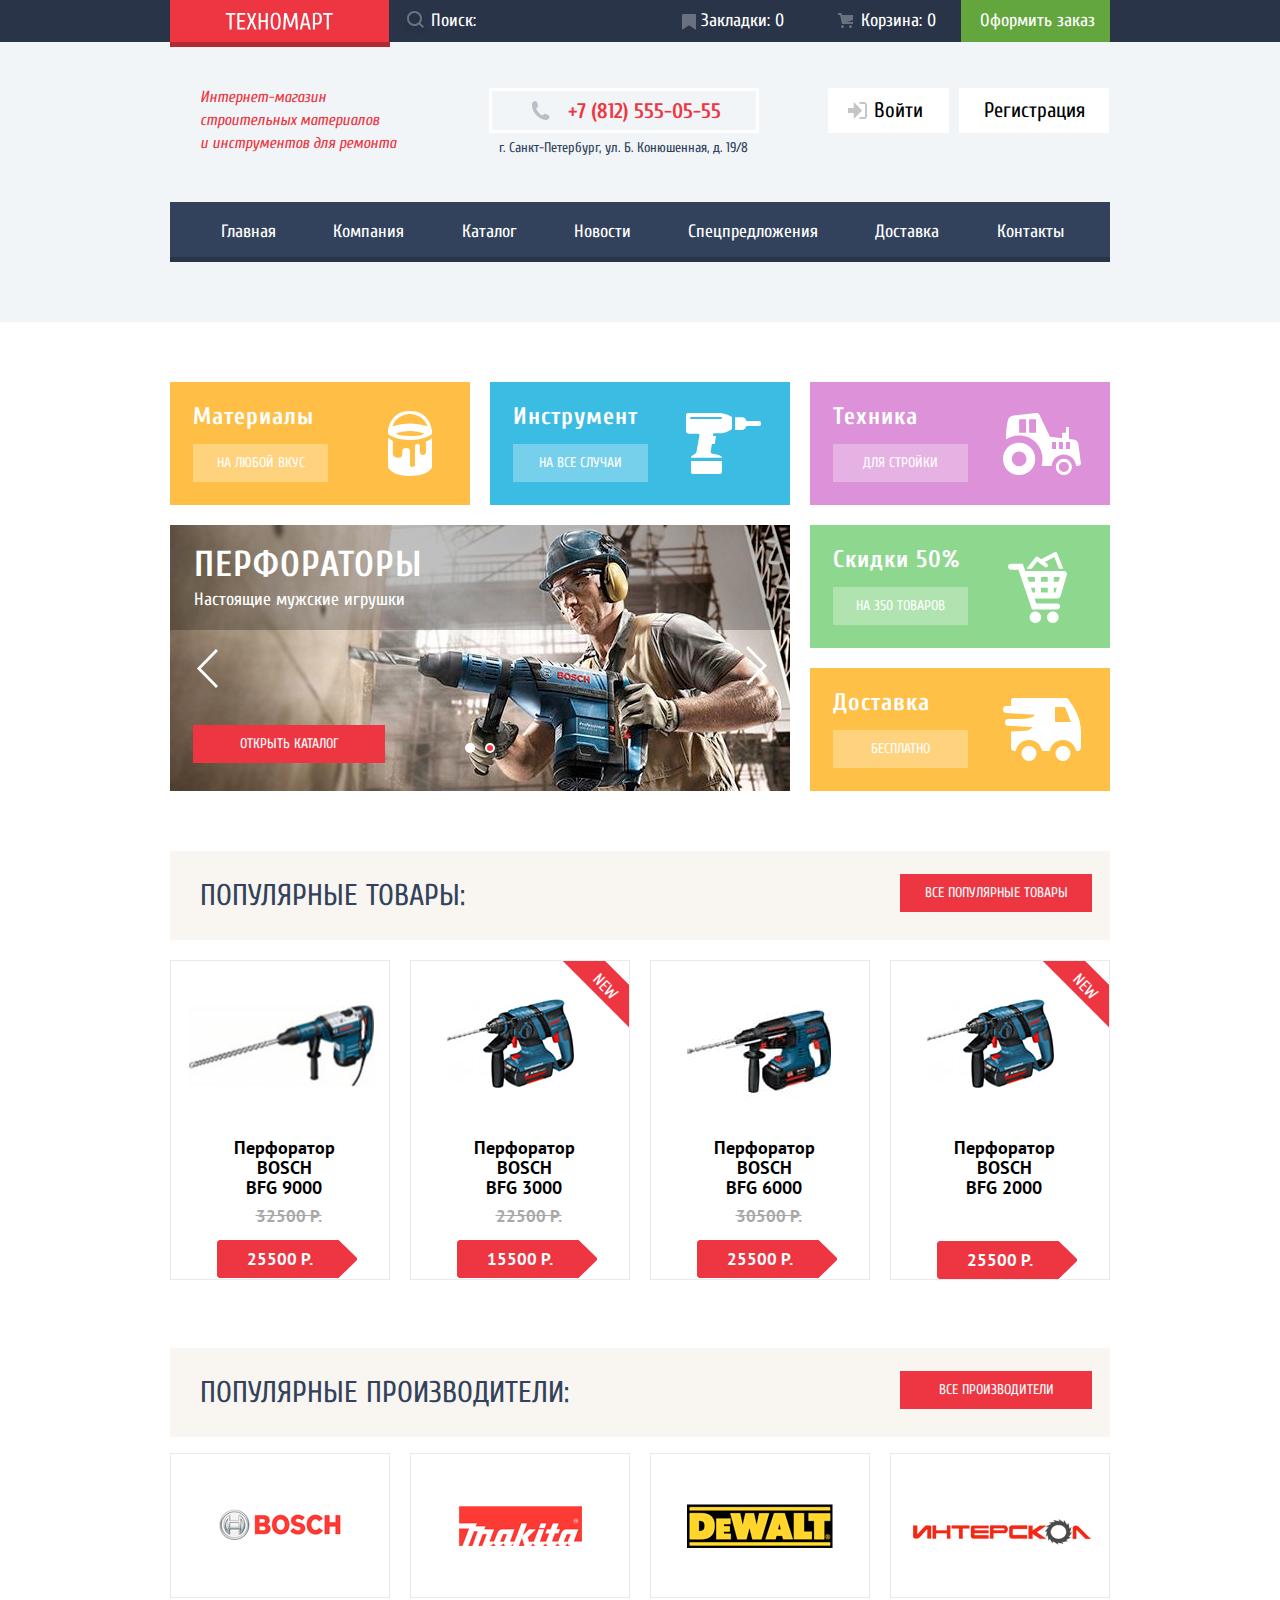
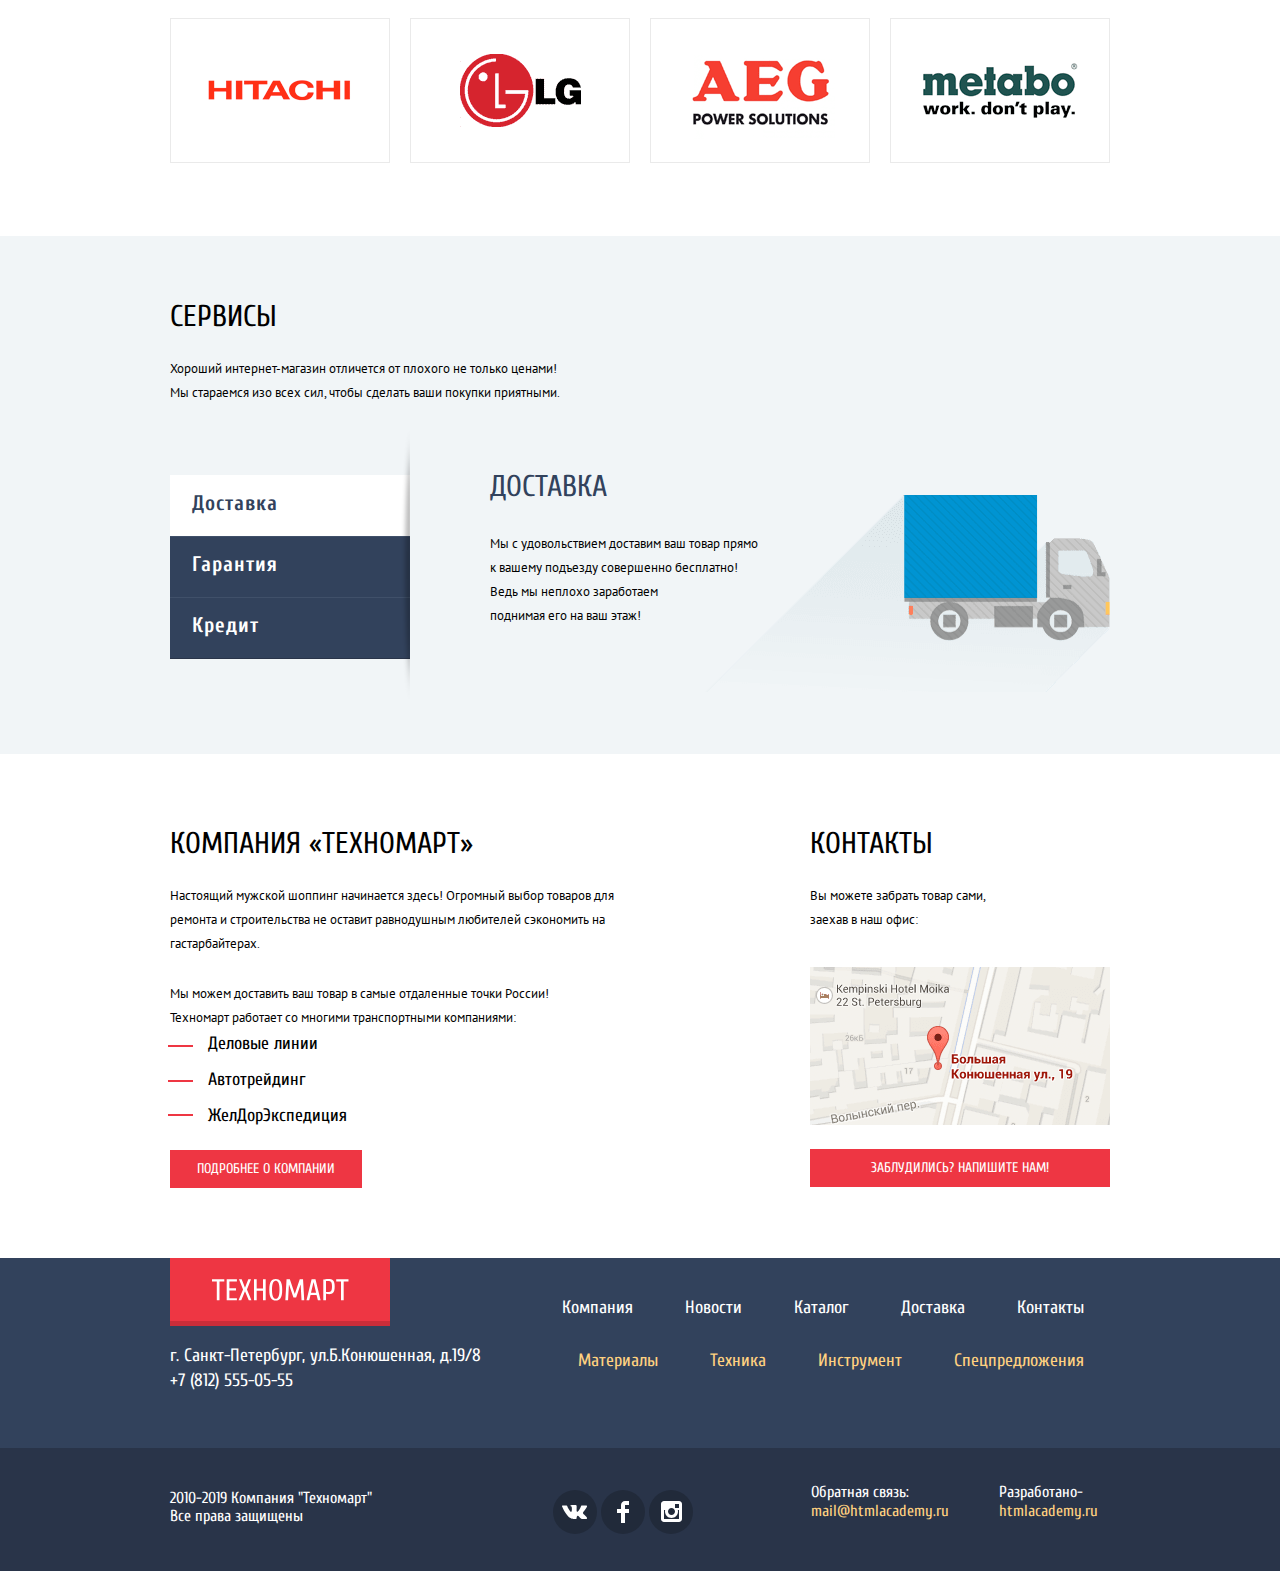
==== commit b3a394de: "update" ====
--- a/index.html
+++ b/index.html
@@ -10,15 +10,15 @@
       <header class="main-header">
     <div class="wrapper-container">
      <div class="header-wrapper">
-        <a href="index.html" class="link-logo header-logo">
-          <img src="img/icon-logo.svg "  width="108" alt="логотип Техномарта" class="img-logo">
+        <a class="link-logo header-logo">
+          <img src="img/icon-logo.svg "  height="18" width="108" alt="логотип Техномарта" class="img-logo">
         </a>
         <label class="label-search">
           <span class="visually-hidden">Поиск</span>
           <input type="search" placeholder="Поиск:" class="search">
         </label>
-        <a href="#" class="bookmark">Закладки</a>
-        <a href="#" class="cart">Корзина</a>
+        <a href="#" class="bookmark">Закладки: 0</a>
+        <a href="#" class="cart">Корзина: 0</a>
         <a href="#" class="order">Оформить заказ</a>
       </div>
     </div>
@@ -27,11 +27,11 @@
       <div class="head-contact">
         <a href="tel:+78125550555" class="phone">+7 (812) 555-05-55</a>
         <br>
-        <a href="" class="header-address">г. Санкт-Петербург, ул.Б.Конюшенная, д.19/8</a>
+        <a href="" class="header-address">г. Санкт-Петербург, ул. Б. Конюшенная, д. 19/8</a>
       </div>
       <div class="user-block user-hidden">
       <div class="user">
-        <a href="" class="user-name">Имя пользователя</a>
+        <a href="" class="user-name">Равшан Джамшутович</a>
         <a href="" class="exit">
           <span class="visually-hidden">выйти</span>
         </a>
@@ -41,7 +41,7 @@
       </div>
       <div class="user-block access-block">
         <a href="" class="access login">Войти</a>
-        <a href="" class="access">Регистрация</a>
+        <a href="" class="access registration">Регистрация</a>
       </div>
     </div>
     <nav class="main-nav">
@@ -95,21 +95,21 @@
         </article>
         <article class="slider">
           <ul class="slider-list">
-            <li class="slide first-slide current-slide ">
-              <img src="img/slider-perf.jpg" height="270" alt="мужчина с перфоратором" width="620">
+                        <li class="slide first-slide">
+              <img src="img/top-drill.jpg" alt="мужчина с дрелью" width="620" height="266">
+              <h3 class="slider-heading">Дрели</h3>
+              <span class="slider-span">Соседям на радость!</span>
+              <a href="catalog.html" class="button button-red btn-open-catalog">Открыть каталог</a>
+            </li>
+            <li class="slide  current-slide second-slide">
+              <img src="img/slider-perf.jpg" height="266" alt="мужчина с перфоратором" width="620">
               <h3 class="slider-heading">Перфораторы</h3>
               <span class="slider-span">Настоящие мужские игрушки</span>
               <a href="catalog.html" class="button button-red btn-open-catalog">Открыть каталог</a>
             </li>
-            <li class="slide second-slide">
-              <img src="img/top-drill.jpg" alt="мужчина с дрелью" width="620" height="270">
-              <h3 class="slider-heading">Дрели</h3>
-              <span class="slider-span">Соседям на радость!</span>
-              <a href="catalog.html" class="button button-red btn-open-catalog">Открыть каталог</a>
-            </li>
           </ul>
           <div class="btns-slider">
-            <button class="btn-slider btn-previous ">
+            <button class="btn-slider btn-previous">
               <svg width="22" height="40" viewBox="0 0 22 40" fill="none" xmlns="http://www.w3.org/2000/svg">
                 <path d="M19.9243 0.941406L21.9225 2.98921L4.90696 20.436L21.978 37.9375L19.9789 39.9853L0.910609 20.436L19.9243 0.941406Z" fill="white"/>
               </svg>
@@ -121,10 +121,10 @@
             </button>
           </div>
           <div class="dots">
-            <button class="dot first-dot current-dot">
+            <button class="dot first-dot">
               <span class="visually-hidden">1 слайд</span>
             </button>
-            <button class="dot second-dot">
+            <button class="dot second-dot current-dot">
               <span class="visually-hidden">2 слайд</span>
             </button>
           </div>
@@ -137,14 +137,14 @@
         </div>
         <div class="item-card-collection">
           <article class="item-card item-9000-card">
-            <img src="img/obj3.jpg" alt="Перфоратор BOSCH BFG 9000" class="item-img" height="165" width="185">
+            <img src="img/obj3.jpg" alt="Перфоратор BOSCH BFG 9000" class="item-img img3" height="165" width="185">
             <div class="purchase-popup pop-up">
               <a href="#purchase" class="button button-green">Купить</a>
               <button class="button button-outline">В закладки</button>
             </div>
             <div class="item-wrapper">
               <a href="" class="item-link">
-                <p class="paragraph">Перфоратор BOSCH BFG 9000</p>
+                <p class="paragraph">Перфоратор BOSCH <br>BFG 9000</p>
                 <span class="old-price cost">32500 P.</span>
                 <span class="new-price cost">25500 P.</span>
               </a>
@@ -158,21 +158,21 @@
             </div>
             <div class="item-wrapper">
               <a href="" class="item-link">
-                <p class="paragraph">Перфоратор BOSCH BFG 3000</p>
+                <p class="paragraph">Перфоратор BOSCH <br>BFG 3000</p>
                 <span class="old-price cost">22500 P.</span>
                 <span class="new-price cost">15500 P.</span>
               </a>
             </div>
           </article>
           <article class="item-card">
-            <img src="img/obj2.jpg" alt="Перфоратор BOSCH BFG 6000" class="item-img" height="128" width="144">
+            <img src="img/obj2.jpg" alt="Перфоратор BOSCH BFG 6000" class="item-img" height="128" width="144" class="img1">
             <div class="purchase-popup pop-up">
               <a href="#purchase" class="button button-green">Купить</a>
               <button class="button button-outline">В закладки</button>
             </div>
             <div class="item-wrapper">
               <a href="" class="item-link">
-                <p class="paragraph">Перфоратор BOSCH BFG 6000</p>
+                <p class="paragraph">Перфоратор BOSCH <br>BFG 6000</p>
                 <span class="old-price cost">30500 P.</span>
                 <span class="new-price cost">25500 P.</span>
               </a>
@@ -186,7 +186,7 @@
               </div>
               <div class="item-wrapper">
                 <a href="" class="item-link">
-                  <p class="paragraph">Перфоратор BOSCH BFG 2000</p>
+                  <p class="paragraph">Перфоратор BOSCH <br>BFG 2000</p>
                   <span class="price-placeholder"></span>
                   <span class="new-price cost">25500 P.</span>
                 </a>
@@ -197,7 +197,7 @@
        <section class="popular-brands">
         <div class="heading-wrapper">
           <h2 class="heading heading-bg">Популярные производители:</h2>
-          <a href="" class="button button-red">Все производители</a>
+          <a href="" class="button button-red btn-prod">Все производители</a>
         </div>
         <ul class="brand-list">
           <li class="brand-bosch" tabindex="0">
@@ -235,22 +235,22 @@
           <div class="service-wrapper">
             <ul class="services-list">
               <li>
-                <a href="#delivery" class="btn-services btn-delivery">Доставка</a>
+                <a href="#delivery" class="btn-services btn-delivery btn-current-service">Доставка</a>
               </li>
               <li>
                 <a href="#guaranty" class="btn-services btn-guaranty">Гарантия</a>
               </li>
               <li>
-                <a href="#credit" class="btn-services btn-credit btn-current-service">Кредит</a>
+                <a href="#credit" class="btn-services btn-credit">Кредит</a>
               </li>
             </ul>
-            <div id="delivery" class="service delivery">
+            <div id="delivery" class="service delivery current-service">
               <h3 class="heading">Доставка</h3>
               <p class="paragraph">Мы с удовольствием доставим ваш товар прямо <br>
               к вашему подъезду совершенно бесплатно! <br>
-              Ведь мы неплохо заработаем поднимая его на ваш этаж!</p>
-            </div>
-            <div id="guaranty" class="service guaranty ">
+              Ведь мы неплохо заработаем <br>поднимая его на ваш этаж!</p>
+            </div>
+            <div id="guaranty" class="service guaranty">
               <h3 class="heading">Гарантия</h3>
               <p class="paragraph">Если купленный у нас товар поломается или заискрит,<br>
               а также в случае пожара, спровоцированного его <br>
@@ -258,7 +258,7 @@
               гарантии. Мы обменяем сгоревший товар на новый.<br>
               Дом уж восстановите как-нибудь сами.</p>
             </div>
-            <div id="credit" class="service credit current-service">
+            <div id="credit" class="service credit">
               <h3 class="heading">Кредит</h3>
               <p class="paragraph">Залесть в долговую яму стало проще!<br>
               Кредитные консультанты придут вам на помощь.</p>
@@ -269,15 +269,15 @@
       </section>
       <div class="company-info">
         <section class="about-us">
-          <h2 class="heading heading-black">Компания "Техномарт"</h2>
+          <h2 class="heading heading-black">Компания «Техномарт»</h2>
           <div class="about-us-p">
             <p class="paragraph">Настоящий мужской шоппинг начинается здесь! Огромный выбор товаров для<br> ремонта и строительства не оставит равнодушным любителей сэкономить на <br>гастарбайтерах.</p>
-            <p class="paragraph">Мы можем доставить ваш товар в самые отдаленные точки России!<br> Техномарт работает со многими транспортными компаниями:</p>
+            <p class="paragraph last-p">Мы можем доставить ваш товар в самые отдаленные точки России!<br> Техномарт работает со многими транспортными компаниями:</p>
           </div>
           <ul class="transport-comp">
-            <li>Деловые линии</li>
-            <li>Автотрейдинг</li>
-            <li>ЖелДорЭкспедиция</li>
+            <li class="transport-dl">Деловые линии</li>
+            <li class="transport-at">Автотрейдинг</li>
+            <li class="transport-ire">ЖелДорЭкспедиция</li>
           </ul>
           <a href="#" class="button button-red">Подробнее о компании</a>
         </section>
@@ -286,7 +286,7 @@
           <p class="paragraph contacts-p">Вы можете
           забрать товар сами,<br> заехав в наш офис:</p>
           <a href="#modal-map" class="open-map">
-            <img src="img/map.jpg" alt="Карта расположения офиса Техномарта">
+            <img src="img/map.jpg" alt="Карта расположения офиса Техномарта" height="158" width="300">
           </a>
           <a href="#contact" class="button button-red button-block btn-contact">Заблудились? Напишите нам!</a>
         </section>
@@ -294,8 +294,8 @@
        <footer class="footer">
     <div class="footer-width">
       <div>
-        <a href="" class="link-logo logo-footer">
-          <img src="img/icon-logo.svg" alt="логотип Техномарта" width="138">
+        <a class="link-logo logo-footer">
+          <img src="img/icon-logo.svg" alt="логотип Техномарта" width="138" height="23">
         </a>
         <p class="address">
           <a href="">г. Санкт-Петербург, ул.Б.Конюшенная, д.19/8</a>
@@ -360,11 +360,11 @@
         <div class="dev">
           <p class="links feedback">
           Обратная связь:<br>
-            <a href="mailto:mail@htmlacademy.ru" class="footer-nav-item dev-contacts">mail@htmlacademy.ru</a>
+            <a href="mailto:mail@htmlacademy.ru" class="dev-contacts">mail@htmlacademy.ru</a>
           </p>
           <p class="links developers">
           Разработано-<br>
-            <a href="https://htmlacademy.ru/intensive/htmlcss" class="footer-nav-item dev-contacts">htmlacademy.ru</a>
+            <a href="https://htmlacademy.ru/intensive/htmlcss" class="dev-contacts">htmlacademy.ru</a>
           </p>
         </div>
       </div>
@@ -393,16 +393,16 @@
           <div class="input">
             <label class="input-name">
               <span>Ваше имя:</span><br>
-              <input type="text" name="name" placeholder="Имя Фамилия"/>
+              <input type="text" name="name" placeholder="Имя Фамилия" minlength="2" />
             </label>
             <label class="input-email">
               <span>Ваш e-mail:</span><br>
-              <input type="email" name="email" placeholder="email@example.com"/>
+              <input type="email" name="email" placeholder="email@example.com" minlength="10"/>
             </label>
           </div>
           <label class="input-text">
             <span>Текст письма:</span><br>
-            <textarea name="text" cols="28" rows="10" placeholder="В свободной форме"></textarea>
+            <textarea name="text" cols="28" rows="10" placeholder="В свободной форме" required minlength="10"></textarea>
           </label>
         </div>
         <div class="form-button">
--- a/min.style.css
+++ b/min.style.css
@@ -1,305 +1 @@
-:root{--basic-blue:#32425C;--basic-darkblue:#293449;--basic-background:#F1F5F7;--special-background:#F9F5F0;--basic-red:#EE3643;--basic-green:#63A63E;--basic-grey:#3D546F;--basic-lightgrey:#C5C5C5;--basic-white:#FFF;--basic-darkgreen:#518534;--special-yellow:#FFBF47;--special-blue:#3BBCE3;--special-lilac:#DC91D8;--special-greenlight:#8ED78F;--special-yellowlight:#FFD180;--special-rose:#FF5357;--special-darkblue:#161D29;--special-grey:#C5C5C5;--special-for-footer-nav:#F1F5F7;--special-heading:#F9F5F0;--warning:#FFBF47;--mistake:#BA2732;--success:#5FBB2D;--grey:#E0DDD9;--purple-background:#F7F3EC;--active-darkblue:#1D2729;--hover-darkblue:#293449;--icon-background:#212A3A;--price-grey:#A9A9A9;--border-light-grey:#EAEAEA;--active-green:#518534;--range-thumb-bg:#ABABAB;--runnable-track-bg:#D7DCDE;--runnable-track-border:#E8E8E1;--heading-bg:#F9F5F0;--border-color:#E5E5E5;--delivery-bg:#FFC047;--filter-green-bar:#00CA74;--shadow-header-nav:#293449;--user-name-bg:rgba(0,0,0,0.0001);--item-shadow:rgba(0,0,0,0.15);--sorting-setting:rgba(0,0,0,.3);--add-card-active:rgba(169,169,169,.3);--add-card:rgba(255,255,255,.3);--add-card-hover:rgba(197,197,197,.3)}
-html{-webkit-box-sizing:border-box;box-sizing:border-box}
-*,:after,:before{-webkit-box-sizing:inherit;box-sizing:inherit}
-body{margin:0;font-family:'Cuprum',Arial,sans-serif;-webkit-font-smoothing:antialiased;-moz-osx-font-smoothing:grayscale;font-smoothing:antialiased;min-width:940px;overflow-x:hidden}
-.main-header{background-color:var(--basic-background);padding-bottom:60px}
-a{text-decoration:none;display:inline-block}
-.img-logo{margin-left:55px;margin-right:55px;margin-top:12px;padding:0}
-.wrapper-container{background-color:var(--basic-darkblue)}
-.header-wrapper,.main-nav{width:940px;min-width:940px;margin:0 auto}
-.header-wrapper a{height:42px;margin:0;line-height:42px}
-a.link-logo{background-color:var(--basic-red,red);width:220px;margin:0}
-a.header-logo:hover{background-color:var(--mistake)}
-.header-wrapper{display:-webkit-box;display:-ms-flexbox;display:flex;-ms-flex-negative:1;flex-shrink:1;-webkit-box-flex:1;-ms-flex-positive:1;flex-grow:1;height:42px}
-.header-nav-list{background-color:var(--basic-blue);display:-webkit-box;display:-ms-flexbox;display:flex;-ms-flex-wrap:wrap;flex-wrap:wrap;-webkit-box-orient:vertical;-webkit-box-direction:normal;-ms-flex-direction:column;flex-direction:column;margin:0;height:60px;padding:0}
-.header-nav-list li{text-align:center}
-.main-nav ul{-webkit-box-shadow:inset 0 -5px 0 var(--shadow-header-nav);box-shadow:inset 0 -5px 0 var(--shadow-header-nav)}
-.header-wrapper a,.main-nav a{color:var(--basic-white,white);font-size:18px}
-.main-nav a{line-height:60px}
-.search{background-color:var(--basic-darkblue);border:none;background-image:url(img/icon-search.svg);background-repeat:no-repeat;font-size:18px;line-height:40px;font-family:Cuprum,Arial,sans-serif;min-width:250px;padding-left:43px;background-position:4% 58%;display:-webkit-box;display:-ms-flexbox;display:flex;-ms-flex-negative:1;flex-shrink:1;-webkit-box-flex:1;-ms-flex-positive:1;flex-grow:1}
-.label-search{display:-webkit-box;display:-ms-flexbox;display:flex;-ms-flex-negative:1;flex-shrink:1;-webkit-box-flex:1;-ms-flex-positive:1;flex-grow:1}
-.search:focus::-webkit-input-placeholder{color:transparent}
-.search:focus::-moz-placeholder{color:transparent}
-.search:hover{background-image:url("data:image/svg+xml,%3Csvg width='25' height='25' viewBox='0 0 25 25' fill='none' xmlns='http://www.w3.org/2000/svg'%3E%3Cg opacity='1' filter='url(%23filter0_d)'%3E%3Cpath fill-rule='evenodd' clip-rule='evenodd' d='M17.458 12.044L21 15.586L19.586 17L16.044 13.458C14.782 14.421 13.21 15 11.5 15C7.35786 15 4 11.6421 4 7.5C4 3.35786 7.35786 0 11.5 0C15.6421 0 19 3.35786 19 7.5C19.0001 9.14309 18.4581 10.7403 17.458 12.044ZM11.5 2C8.467 2 6 4.467 6 7.5C6.00331 10.5362 8.4638 12.9967 11.5 13C14.532 13 17 10.532 17 7.5C17 4.467 14.532 2 11.5 2Z' fill='white'/%3E%3C/g%3E%3Cdefs%3E%3Cfilter id='filter0_d' x='0' y='0' width='25' height='25' filterUnits='userSpaceOnUse' color-interpolation-filters='sRGB'%3E%3CfeFlood flood-opacity='0' result='BackgroundImageFix'/%3E%3CfeColorMatrix in='SourceAlpha' type='matrix' values='0 0 0 0 0 0 0 0 0 0 0 0 0 0 0 0 0 0 127 0'/%3E%3CfeOffset dy='4'/%3E%3CfeGaussianBlur stdDeviation='2'/%3E%3CfeColorMatrix type='matrix' values='0 0 0 0 0 0 0 0 0 0 0 0 0 0 0 0 0 0 0.25 0'/%3E%3CfeBlend mode='normal' in2='BackgroundImageFix' result='effect1_dropShadow'/%3E%3CfeBlend mode='normal' in='SourceGraphic' in2='effect1_dropShadow' result='shape'/%3E%3C/filter%3E%3C/defs%3E%3C/svg%3E")}
-.search:focus{background-color:var(--basic-white);outline:none;background-position:4% 58%;background-image:url("data:image/svg+xml,%3Csvg width='17' height='17' viewBox='0 0 17 17' fill='none' xmlns='http://www.w3.org/2000/svg'%3E%3Cg opacity='1'%3E%3Cpath fill-rule='evenodd' clip-rule='evenodd' d='M13.458 12.044L17 15.586L15.586 17L12.044 13.458C10.782 14.421 9.21 15 7.5 15C3.35786 15 0 11.6421 0 7.5C0 3.35786 3.35786 0 7.5 0C11.6421 0 15 3.35786 15 7.5C15.0001 9.14309 14.4581 10.7403 13.458 12.044ZM7.5 2C4.467 2 2 4.467 2 7.5C2.00331 10.5362 4.4638 12.9967 7.5 13C10.532 13 13 10.532 13 7.5C13 4.467 10.532 2 7.5 2Z' fill='%23EE3643'/%3E%3C/g%3E%3C/svg%3E")}
-.search::-webkit-input-placeholder{color:var(--basic-white,white);font-size:18px;line-height:24px}
-.search::-moz-placeholder{color:var(--basic-white,white);font-size:18px;line-height:24px}
-.search:-ms-input-placeholder{color:var(--basic-white,white);font-size:18px;line-height:24px}
-.search::-ms-input-placeholder{color:var(--basic-white,white);font-size:18px;line-height:24px}
-.search::placeholder{color:var(--basic-white,white);font-size:18px;line-height:24px}
-.cart,.bookmark{padding-left:43px;background-repeat:no-repeat;max-width:150px;padding-right:25px}
-.cart{background-color:var(--basic-darkblue,blue);color:var(--basic-white,white);text-decoration:none;background-image:url(img/icon-cart.svg);background-position:15% 50%}
-.full-cart{background-color:var(--basic-red)}
-.full-cart::after{content:": ";position:absolute;top:0}
-.full-bookmark{background-color:var(--basic-red)}
-.full-bookmark::after{content:": ";position:absolute;top:0}
-.bookmark{background-image:url(img/icon-bookmark.svg);background-position:15% 45%}
-.bookmark:active,.cart:active{opacity:.5;background-color:var(--special-darkblue)}
-.bookmark:hover,.bookmark:focus{background-image:url("data:image/svg+xml,%3Csvg width='14' height='16' fill='white' xmlns='http://www.w3.org/2000/svg'%3E%3Cpath d='M14 15c0 .55-.37.74-.82.43l-5.36-3.77a1.54 1.54 0 00-1.64 0L.82 15.43c-.45.31-.82.12-.82-.43V1a1 1 0 011-1h12a1 1 0 011 1v14z' fill='%23fff' opacity='1'/%3E%3C/svg%3E")}
-.cart:hover,.cart:focus{background-image:url("data:image/svg+xml,%3Csvg width='15' height='15' fill='none' xmlns='http://www.w3.org/2000/svg'%3E%3Cg opacity='1' fill='%23fff'%3E%3Cpath d='M4.5 15a1.5 1.5 0 100-3 1.5 1.5 0 000 3zM12.5 15a1.5 1.5 0 100-3 1.5 1.5 0 000 3zM15 2H4.07l-.422-2H0v2h2.031l1.985 9H15V9H9.441L15 6.951V2z'/%3E%3C/g%3E%3C/svg%3E")}
-.order{background-color:var(--basic-green,red);padding-left:20px;padding-right:20px;max-width:300px}
-.order:active{opacity:.5}
-.order:hover{background-color:var(--success)}
-.access{background-color:var(--basic-white);font-size:21px;line-height:21px;color:#000;padding:12px 25px}
-.user-hidden{display:none}
-.access:hover,.access:focus{color:var(--basic-red)}
-.access:active{color:var(--special-grey)}
-.user{background-color:var(--basic-white);position:relative}
-.user-name{color:#000;background-color:var(--user-name-bg);font-size:21px;line-height:45px;background-image:url(img/icon-user.svg);background-repeat:no-repeat;display:-webkit-box;display:-ms-flexbox;display:flex;-ms-flex-negative:1;flex-shrink:1;max-height:45px;text-align:center;padding-left:40px;padding-right:40px;background-position:5% 48%;position:relative}
-.user-name:hover{color:var(--basic-red);background-image:url("data:image/svg+xml,%3Csvg width='20' height='18' viewBox='0 0 20 18' fill='none' xmlns='http://www.w3.org/2000/svg'%3E%3Cpath d='M17.881 14.166C15.737 13.431 13.625 12.5 12.674 11.776C12.017 11.275 11.904 10.158 12.157 9.361C13.275 8.458 14.021 6.884 14.021 5.083C14.021 2.276 12.221 0 10 0C7.77902 0 5.97901 2.276 5.97901 5.083C5.97901 6.884 6.72501 8.457 7.84201 9.36C8.09501 10.158 7.98302 11.275 7.32502 11.776C6.37502 12.5 4.26201 13.43 2.11801 14.166C-0.0259852 14.902 1.48343e-05 18 1.48343e-05 18H20C20 18 20.025 14.901 17.881 14.166Z' fill='%233D546F'/%3E%3C/svg%3E%0A")}
-.user-name:active{color:var(--special-grey);background-image:url(img/icon-user.svg)}
-.user-orders,.user-account{color:var(--basic-blue);font-size:16px;line-height:18px}
-.user-orders:hover,.user-account:hover{color:var(--basic-red)}
-.user-orders:active,.user-account:active{color:var(--special-grey)}
-.user-nav{margin-top:7px;display:-webkit-box;display:-ms-flexbox;display:flex;-ms-flex-pack:distribute;justify-content:space-around}
-.user-name::after{content:"";position:absolute;background-color:var(--basic-blue);border-radius:100px;height:4px;width:4px;top:130%;left:43%}
-.exit{background-image:url(img/icon-logout.svg);width:20px;height:17px;border:none;position:absolute;top:30%;left:90%}
-.login{background-image:url(img/icon-login.svg);padding-left:45px;margin-right:10px;background-position:20% 50%}
-.login:hover{background-image:url("data:image/svg+xml,%3Csvg width='20' height='17' viewBox='0 0 20 17' fill='none' xmlns='http://www.w3.org/2000/svg'%3E%3Cpath d='M14.1667 8.5L5.71429 0V6H0V11H5.71429V17L14.1667 8.5Z' fill='%233D546F'/%3E%3Cpath d='M16.1771 15.01H11.3895V17H16.1771C18.2514 17 19.0381 15.19 19.0619 13.974V3.028C19.0381 1.811 18.2514 0 16.1771 0H11.3895V1.99H16.1771C16.9762 1.99 17.1219 2.671 17.1391 3.047V13.951C17.1229 14.327 16.9762 15.01 16.1771 15.01Z' fill='%233D546F'/%3E%3C/svg%3E")}
-.login:active{background-image:url(img/icon-login.svg)}
-.login,.phone,.exit,.user{background-repeat:no-repeat}
-.definition{font-style:italic;font-size:16px;line-height:23px;color:var(--basic-red);margin-top:-2px;padding-bottom:3px;margin-left:30px}
-.header-info{display:-webkit-box;display:-ms-flexbox;display:flex;-ms-flex-negative:1;flex-shrink:1;padding-top:40px;padding-bottom:40px;-webkit-box-pack:justify;-ms-flex-pack:justify;justify-content:space-between;width:940px;min-width:940px;margin:0 auto}
-.phone{color:var(--basic-red);font-size:21px;line-height:30px;border:3px solid var(--basic-white);background-image:url(img/icon-phone.svg);font-weight:700;min-width:270px;background-position:16% 50%;-ms-flex-negative:1;flex-shrink:1;padding:4px 45px 5px 75px}
-.head-contact a{display:block}
-.header-address{font-size:14px;line-height:24px;color:var(--basic-blue);margin-top:-14px;text-align:center}
-.main-nav ul{list-style:none}
-.main-nav li{font-size:18px;line-height:24px}
-.main-nav li:hover,.main-nav li:focus{background-color:var(--hover-darkblue)}
-.main-nav li:active{background-color:var(--active-darkblue);opacity:.5}
-.purchased-item{position:fixed;top:20%;left:25%;right:25%;border-top:7px solid var(--basic-red);background-color:var(--basic-white);-webkit-box-shadow:0 4px 20px var(--item-shadow);box-shadow:0 4px 20px var(--item-shadow);text-align:center}
-.alert-buttons{background-color:var(--basic-background);padding-top:40px;padding-bottom:40px;margin-top:68px}
-.close-alert{position:absolute;top:18px;right:11px}
-.btn-wrapper{display:-webkit-box;display:-ms-flexbox;display:flex;margin-right:120px;margin-left:120px;-webkit-box-pack:center;-ms-flex-pack:center;justify-content:center}
-.purchased-item p{font-family:Cuprum,Arial,sans-serif;font-weight:700;font-size:24px;line-height:30px;background-image:url(img/alert-popup-img.png);background-repeat:no-repeat;background-position:17% 50%;min-height:70px;margin:0;padding-top:20px}
-.alert-wrapper{margin-top:66px}
-.form-order,.btn-continue{line-height:38px;text-align:center}
-.form-order{padding-left:40px;padding-right:40px}
-.btn-continue{background-color:var(--basic-white);border:none;margin-left:10px;padding-left:30px;padding-right:30px}
-.popup-form{position:fixed;top:20%;left:25%;right:25%;-webkit-box-shadow:0 4px 20px var(--item-shadow);box-shadow:0 4px 20px var(--item-shadow);background-color:var(--basic-white);border-top:7px solid var(--basic-red)}
-.form-inputs{display:-webkit-box;display:-ms-flexbox;display:flex;-ms-flex-wrap:wrap;flex-wrap:wrap;margin-right:80px;margin-left:80px;margin-top:45px}
-.input-email input,.input-name input{border:2px solid #C5C5C5;border-radius:2px;padding-left:8px;padding-top:7px;padding-bottom:7px;}
-.input{display:-webkit-box;display:-ms-flexbox;display:flex;-webkit-box-pack:justify;-ms-flex-pack:justify;justify-content:space-between;width:100%}
-.input-text textarea,.input-email input,.input-name input{font-family:PT Sans,Arial,sans-serif;font-size:13px;line-height:24px}
-.input-text,.input-email,.input-name{font-family:Cuprum,Arial,sans-serif;font-size:18px;line-height:24px}
-.popup-form{margin-bottom:40px}
-.input-text{width:100%;margin-top:15px}
-.input-text textarea{resize:none;height:114px;width:100%;border:2px solid #C5C5C5;border-radius:2px}
-.form-button{background-color:var(--basic-background);display:-webkit-box;display:-ms-flexbox;display:flex}
-.form-button button{margin:37px 80px}
-.close-popup{background-image:url(img/icon-close.svg);background-repeat:no-repeat;height:21px;width:21px;padding:0;border:none;background-color:transparent}
-.close-form{position:absolute;top:21px;right:11px}
-.logo-footer{height:68px;-webkit-box-shadow:inset 0 -5px 0 var(--item-shadow);box-shadow:inset 0 -5px 0 var(--item-shadow)}
-.logo-footer img{margin:20px 41px}
-.footer{background-color:var(--basic-blue);font-size:18px;line-height:24px;color:var(--basic-white);padding:0}
-.footer ul{-webkit-box-pack:end;-ms-flex-pack:end;justify-content:flex-end;-webkit-padding-start:0;padding-inline-start:0}
-.nav-list{padding-top:10px}
-.footer-block-nav{max-width:250px;margin-top:40px}
-.footer-nav{display:-webkit-box;display:-ms-flexbox;display:flex;-ms-flex-wrap:nowrap;flex-wrap:nowrap;-webkit-box-orient:horizontal;-webkit-box-direction:normal;-ms-flex-direction:row;flex-direction:row;-ms-flex-negative:1;flex-shrink:1;-webkit-box-flex:1;-ms-flex-positive:1;flex-grow:1;-webkit-box-pack:end;-ms-flex-pack:end;justify-content:flex-end}
-.footer li{padding-left:29px;padding-right:29px;margin:0}
-.address{margin-bottom:55px;font-size:18px;line-height:24px;color:var(--basic-white,white)}
-.footer-links-width,.footer-width{margin:0 auto;width:940px;min-width:940px}
-.footer-width{display:-webkit-box;display:-ms-flexbox;display:flex;position:relative;-webkit-box-pack:justify;-ms-flex-pack:justify;justify-content:space-between}
-.footer-links-width{display:-webkit-box;display:-ms-flexbox;display:flex;-ms-flex-wrap:nowrap;flex-wrap:nowrap;padding-top:35px;padding-bottom:30px;-webkit-box-align:center;-ms-flex-align:center;align-items:center;-webkit-box-pack:justify;-ms-flex-pack:justify;justify-content:space-between}
-.dev{display:-webkit-box;display:-ms-flexbox;display:flex;-ms-flex-wrap:nowrap;flex-wrap:nowrap}
-.footer a{color:var(--basic-white)}
-.footer ul{list-style:none}
-.footer-links{background-color:var(--basic-darkblue);color:#fff;font-size:16px;line-height:18px}
-.feedback{margin-right:50px}
-.social-net a{background-repeat:no-repeat;background-position:center center;background-color:var(--icon-background);height:44px;width:44px;border-radius:100px}
-.social-net a:hover,.social-net a:focus,.social-net a:active{background-color:var(--basic-red)}
-.vk-icon{background-image:url(img/icon-vk.svg)}
-.fc-icon{background-image:url(img/icon-facebook.svg)}
-.ig-icon{background-image:url(img/icon-instagram.svg)}
-.footer .footer-nav-item{color:var(--special-yellowlight)}
-.footer-nav-item:hover,.footer-nav-item:focus{text-decoration:underline;-webkit-text-decoration-color:var(--special-yellowlight);text-decoration-color:var(--special-yellowlight)}
-.footer-main-nav a:hover{text-decoration:underline;-webkit-text-decoration-color:var(--basic-white);text-decoration-color:var(--basic-white)}
-.footer-nav-item:active,.footer-main-nav a:active{opacity:.5;text-decoration:none}
-.footer .dev-contacts{font-size:16px;line-height:18px}
-.visually-hidden{position:absolute;width:1px;height:1px;margin:-1px;border:0;padding:0;clip:rect(0 0 0 0);overflow:hidden}
-.button{font-size:14px;line-height:38px;text-transform:uppercase;height:38px;width:192px;text-align:center;font-family:Cuprum,Arial,sans-serif}
-.button:active{outline:none}
-.button-red{background-color:var(--basic-red,red);color:var(--basic-white)}
-.button-green,.button-outline{border-radius:2px;width:135px;font-size:14px}
-.button-outline{color:var(--basic-blue);border:3px solid var(--basic-green);background-color:var(--basic-white);line-height:12px;margin-top:10px;padding:0}
-.button-green{background-color:var(--basic-green);color:var(--basic-white);background-image:url(img/icon-cart.svg);background-repeat:no-repeat;line-height:38px;background-position:26% 50%;-webkit-box-shadow:inset 0 -3px 0 #367315;box-shadow:inset 0 -3px 0 #367315;padding-left:24px}
-.button-green:hover,.button-green:focus{background-color:var(--success)}
-.button-outline:hover,.button-outline:focus{color:var(--basic-blue);border:3px solid var(--basic-blue);background-color:var(--basic-white)}
-.button-outline:active{opacity:.5}
-.button-green:active{background-color:var(--active-green)}
-.button-rose{background-color:var(--special-rose);color:var(--basic-white);line-height:38px;border:none}
-.button-block{width:100%;height:38px;margin-top:25px;border:none}
-.filter{font-family:PT Sans,Arial,sans-serif;width:220px}
-.old-price,.new-price{font-weight:700;font-size:17px;line-height:18px;font-family:PT Sans,Arial,sans-serif}
-.old-price{text-decoration:line-through;-webkit-text-decoration-color:var(--price-grey);text-decoration-color:var(--price-grey);color:var(--price-grey);margin-top:13px;margin-bottom:10px}
-.new-price{background-image:url(img/for-new-price.png);background-repeat:no-repeat;color:#fff;width:140px;padding-top:10px;padding-bottom:10px;text-align:center;margin:0 auto}
-.item-card-collection{display:-webkit-box;display:-ms-flexbox;display:flex;-webkit-box-pack:justify;-ms-flex-pack:justify;justify-content:space-between;padding-top:20px;width:940px}
-.items{-ms-grid-row:2;-ms-grid-column:2;display:-ms-grid;display:grid;-ms-grid-columns:1fr 20px 1fr 20px 1fr;grid-template-columns:1fr 1fr 1fr;margin:0;-webkit-box-pack:justify;-ms-flex-pack:justify;justify-content:space-between;grid-area:items;grid-gap:20px;margin-top:20px}
-.item-card{border:1px solid var(--border-light-grey);height:320px;overflow:hidden}
-.item-card p{font-weight:700;font-size:18px;line-height:20px;margin:0;overflow:hidden}
-.item-card span{font-weight:700;font-size:17px;line-height:18px}
-.item-card img{background-color:var(--basic-background);margin-left:18px;display:block}
-.new-item::after{content:"";color:#fff;-webkit-transition:rotate(45deg);-o-transition:rotate(45deg);transition:rotate(45deg);height:100%;width:100%;position:absolute;background-image:url(img/icon-new.svg);background-repeat:no-repeat;top:0;left:69%}
-.new-item::before{content:"NEW";color:var(--basic-white);-webkit-transition:rotate(45deg);-o-transition:rotate(45deg);transition:rotate(45deg);-webkit-transform:rotate(45deg);position:absolute;background-repeat:no-repeat;top:4%;left:82%;z-index:3}
-.img-wrapper{width:100%;height:100%}
-.item-card:hover .item-img{opacity:0}
-.item-card:hover{-webkit-box-shadow:0 4px 20px var(--item-shadow);box-shadow:0 4px 20px var(--item-shadow)}
-.item-card:hover .purchase-popup{display:block;position:absolute;top:40px;left:18%}
-.purchase-popup{height:120px;display:-webkit-box;display:-ms-flexbox;display:flex;-ms-flex-wrap:wrap;flex-wrap:wrap;max-width:140px;margin-top:10px}
-.pop-up{display:none}
-.popup-map{position:fixed;top:20%;left:30%;-webkit-box-shadow:0 4px 20px var(--item-shadow);box-shadow:0 4px 20px var(--item-shadow);border-top:7px solid var(--basic-red)}
-.popup-map iframe{border:none}
-.close-map{position:absolute;top:10px;right:11px}
-.item-9000-card img{margin-left:8px;margin-top:-8px}
-.item-wrapper{text-align:center;padding-bottom:20px;position:absolute;top:180px}
-.heading{font-size:30px;line-height:30px;color:var(--basic-blue);text-transform:uppercase;font-weight:400}
-.heading-wrapper{-webkit-box-align:center;-ms-flex-align:center;align-items:center;display:-webkit-box;display:-ms-flexbox;display:flex;-webkit-box-pack:justify;-ms-flex-pack:justify;justify-content:space-between;background-color:var(--heading-bg);padding-left:30px;padding-right:15px}
-.main-index-wrapper{width:940px;margin:0 auto}
-.heading-black{color:#000;font-weight:400}
-.info-about-perf{background-color:var(--basic-background);margin-top:60px;padding-bottom:70px;padding-top:60px}
-.info-about-perf h2{color:var(--black)}
-.info-div-wrapper{margin:0 auto;width:940px;min-width:940px}
-.popular-brands{margin:0 auto;margin-top:70px;min-width:940px;width:940px}
-.popular-brands ul{list-style:none;display:-ms-grid;display:grid;-ms-grid-rows:1fr 20px 1fr;grid-template-rows:1fr 1fr;-ms-grid-columns:1fr 20px 1fr 20px 1fr 20px 1fr;grid-template-columns:1fr 1fr 1fr 1fr;padding:0;grid-row-gap:20px;grid-column-gap:20px;-webkit-box-pack:justify;-ms-flex-pack:justify;justify-content:space-between;width:100%}
-.popular-brands ul > :nth-child(1){-ms-grid-row:1;-ms-grid-column:1}
-.popular-brands ul > :nth-child(2){-ms-grid-row:1;-ms-grid-column:3}
-.popular-brands ul > :nth-child(3){-ms-grid-row:1;-ms-grid-column:5}
-.popular-brands ul > :nth-child(4){-ms-grid-row:1;-ms-grid-column:7}
-.popular-brands ul > :nth-child(5){-ms-grid-row:3;-ms-grid-column:1}
-.popular-brands ul > :nth-child(6){-ms-grid-row:3;-ms-grid-column:3}
-.popular-brands ul > :nth-child(7){-ms-grid-row:3;-ms-grid-column:5}
-.popular-brands ul > :nth-child(8){-ms-grid-row:3;-ms-grid-column:7}
-.popular-brands li{background-position:center;background-repeat:no-repeat;height:145px;width:220px;border:1px solid var(--border-light-grey);width:100%}
-.btn-services{color:#fff;font-weight:700;font-size:21px;line-height:30px;text-align:center;display:block;height:61px;width:240px;color:#fff;background-color:var(--basic-blue);-webkit-box-shadow:0 1px 0 #293449,inset 0 1px 0 #405069;box-shadow:0 1px 0 #293449,inset 0 1px 0 #405069;text-align:left;padding-top:13px;padding-left:22px}
-.btn-services:active{color:var(--basic-blue);background-color:var(--basic-white)}
-.btn-services:hover,.btn-services:focus{background-color:var(--basic-darkblue)}
-.services-block ul{list-style:none}
-.service h3{color:var(--basic-blue)}
-.services-block{background-color:var(--basic-background);padding-top:40px;margin-top:70px;padding-bottom:80px}
-.service-container{margin:0 auto;width:940px;position:relative}
-.service-wrapper{display:-webkit-box;display:-ms-flexbox;display:flex;-webkit-box-pack:justify;-ms-flex-pack:justify;justify-content:space-between;margin-top:70px}
-.services-list{padding:0;position:relative;height:183px}
-.services-list::after{content:"";background-image:url(img/list-shadow.svg);height:280px;width:10px;position:absolute;top:-50px;left:96%}
-.service{display:none}
-.current-service{display:block;background-position:90% 0;padding-left:80px;position:absolute;left:320px;padding-right:150px}
-.btn-current-service{color:var(--basic-blue);background-color:var(--basic-white);-webkit-box-shadow:none;box-shadow:none}
-.guaranty,.delivery,.credit{background-repeat:no-repeat;height:250px}
-.delivery{background-image:url(img/delivery.png)}
-.service p{margin-top:30px;min-width:300px}
-.guaranty{background-image:url(img/guaranty.png)}
-.credit{background-image:url(img/credit.png)}
-.main-catalog{min-width:940px}
-.breadcrumbs-wrapper{width:940px;margin:0 auto}
-.pages{-ms-grid-row:3;-ms-grid-column:2;margin-top:50px;grid-area:pages}
-.power-filter ul,.brands-filter ul{padding:0}
-.catalog-grid-wrapper{display:-ms-grid;display:grid;grid-template-areas:"aside sorting " "aside items " "aside pages ";margin:0 auto;width:940px}
-.fieldset-filter{font-size:15px;line-height:19px;border:none}
-.fieldset-filter ul{list-style:none}
-.heading-filter{font-size:17px;line-height:30px;text-transform:uppercase;font-weight:700}
-.aside-heading{margin:0;margin-bottom:15px;line-height:18px;padding-left:20px;padding-top:10px;padding-bottom:10px}
-.filter-h3{font-weight:400;background-color:var(--purple-background)}
-.fieldset-filter{max-width:220px;padding:0}
-.filter{-ms-grid-row:1;-ms-grid-row-span:3;-ms-grid-column:1;padding:0;margin:0;margin-right:20px;grid-area:aside}
-.range-filter{width:100%;margin-top:10px}
-.range-controls{background-color:var(--purple-background);border-radius:5px;margin-bottom:9px;position:relative;padding:39px 20px 31px}
-.range-controls .scale{background-color:var(--runnable-track-bg);height:2px}
-.green-bar{background-color:var(--filter-green-bar);height:2px;width:70%}
-.range-controls .toggle{background-color:var(--range-thumb-bg);width:20px;height:20px;border:8px solid var(--basic-white);border-radius:50%;-webkit-box-shadow:0 2px 0 0 var(--grey);box-shadow:0 2px 0 0 var(--grey);padding:0;position:absolute;-webkit-transform:translateY(-50%);-ms-transform:translateY(-50%);transform:translateY(-50%);cursor:pointer}
-.toggle-max{left:65%}
-.prices{display:-webkit-box;display:-ms-flexbox;display:flex;-webkit-box-pack:justify;-ms-flex-pack:justify;justify-content:space-between;max-width:220px}
-.input-for-price{background-color:#F7F3EC;height:38px;max-width:95px;border:none;font-size:17px;line-height:18px;font-family:PT Sans,Arial,sans-serif;text-align:center;border-radius:5px;padding-left:15px;-ms-flex-negative:1;flex-shrink:1;-webkit-box-flex:1;-ms-flex-positive:1;flex-grow:1}
-.prices-dash{font-size:16px;line-height:18px;margin-top:10px;margin-left:5px;margin-right:5px}
-.power-radio,.brand-checkbox{padding-left:30px;line-height:33px;padding-top:7px;padding-bottom:7px;text-transform:uppercase}
-.power-radio,.brand-checkbox,.input-radio:checked,.input-check:checked{background-repeat:no-repeat;background-position:0 50%}
-.power-radio{background-image:url("data:image/svg+xml,%3Csvg width='25' height='26' viewBox='0 0 25 26' fill='none' xmlns='http://www.w3.org/2000/svg'%3E%3Cpath fill-rule='evenodd' clip-rule='evenodd' d='M0 13.3542C0 6.45125 5.597 0.854248 12.5 0.854248C19.403 0.854248 25 6.45125 25 13.3542C25 20.2572 19.403 25.8542 12.5 25.8542C5.597 25.8542 0 20.2572 0 13.3542ZM21 13.3542C21 8.66725 17.187 4.85425 12.5 4.85425C7.813 4.85425 4 8.66725 4 13.3542C4 18.0412 7.813 21.8542 12.5 21.8542C17.187 21.8542 21 18.0412 21 13.3542Z' fill='%23C5C5C5'/%3E%3C/svg%3E")}
-.input-radio:checked + .power-radio{background-image:url("data:image/svg+xml,%3Csvg width='25' height='26' viewBox='0 0 25 26' fill='none' xmlns='http://www.w3.org/2000/svg'%3E%3Cpath fill-rule='evenodd' clip-rule='evenodd' d='M0 13.3542C0 6.45125 5.597 0.854248 12.5 0.854248C19.403 0.854248 25 6.45125 25 13.3542C25 20.2572 19.403 25.8542 12.5 25.8542C5.597 25.8542 0 20.2572 0 13.3542ZM21 13.3542C21 8.66725 17.187 4.85425 12.5 4.85425C7.813 4.85425 4 8.66725 4 13.3542C4 18.0412 7.813 21.8542 12.5 21.8542C17.187 21.8542 21 18.0412 21 13.3542Z' fill='%23C5C5C5'/%3E%3Cpath d='M12.5 17.8542C14.9853 17.8542 17 15.8395 17 13.3542C17 10.869 14.9853 8.85425 12.5 8.85425C10.0147 8.85425 8 10.869 8 13.3542C8 15.8395 10.0147 17.8542 12.5 17.8542Z' fill='%23C5C5C5'/%3E%3C/svg%3E")}
-.brand-checkbox{background-image:url("data:image/svg+xml,%3Csvg width='23' height='23' viewBox='0 0 23 23' fill='none' xmlns='http://www.w3.org/2000/svg'%3E%3Cpath fill-rule='evenodd' clip-rule='evenodd' d='M3 0H20C21.65 0 23 1.35 23 3V20C23 21.65 21.65 23 20 23H3C1.35 23 0 21.65 0 20V3C0 1.35 1.35 0 3 0ZM21 3C21 2.458 20.542 2 20 2H3C2.458 2 2 2.458 2 3V20C2 20.542 2.458 21 3 21H20C20.542 21 21 20.542 21 20V3Z' fill='%23C5C5C5'/%3E%3C/svg%3E")}
-.input-check:checked + .brand-checkbox{background-image:url("data:image/svg+xml,%3Csvg width='27' height='23' viewBox='0 0 27 23' fill='none' xmlns='http://www.w3.org/2000/svg'%3E%3Cpath d='M7.28505 7.48598L4.45605 10.315L12.2391 18.098L26.1711 4.16598L23.3431 1.33698L12.2391 12.439L7.28505 7.48598Z' fill='%23C5C5C5'/%3E%3Cpath d='M21 20C21 20.542 20.542 21 20 21H3C2.458 21 2 20.542 2 20V3C2 2.458 2.458 2 3 2H19.908L21.493 0.415C21.041 0.146542 20.5257 0.00329969 20 0H3C1.35 0 0 1.35 0 3V20C0 21.65 1.35 23 3 23H20C21.65 23 23 21.65 23 20V10.171L21 12.171V20Z' fill='%23C5C5C5'/%3E%3C/svg%3E")}
-.power-radio:hover{background-image:url(img/radio-active-off.svg)}
-.input-radio:checked:hover + .power-radio{background-image:url(img/radio-active-on.svg)}
-.input-check:checked:hover + .brand-checkbox{background-image:url(img/checkbox-active-on.svg)}
-.input-check:disabled + .brand-checkbox,.input-radio:disabled + .power-radio{opacity:.3}
-.brand-checkbox:hover{background-image:url(img/checkbox-active-off.svg)}
-.input-check:focus + .filter-button,.input-radio:focus + .filter-button{outline:1.5px solid var(--basic-blue)}
-.sorting{-ms-grid-row:1;-ms-grid-column:2;text-transform:uppercase;background-color:var(--purple-background);display:-webkit-box;display:-ms-flexbox;display:flex;-webkit-box-pack:justify;-ms-flex-pack:justify;justify-content:space-between;-webkit-box-align:center;-ms-flex-align:center;align-items:center;grid-area:sorting;height:40px;padding-right:15px;padding-left:20px}
-.sorting-setting{font-family:PT Sans,Arial,sans-serif;font-size:13px;line-height:18px;color:var(--sorting-setiing);border-bottom:1px dashed var(--basic-red)}
-.current-setting{color:var(--basic-red);border-bottom:none}
-.increase,.decrease{background-image:url(img/icon-down-dir.svg);background-repeat:no-repeat;height:10px;width:11px;border-bottom:none}
-.increase{-webkit-transform:rotate(180deg);-ms-transform:rotate(180deg);transform:rotate(180deg)}
-.increase-used{background-image:url("data:image/svg+xml,%3Csvg width='11' height='10' viewBox='0 0 11 10' fill='none' xmlns='http://www.w3.org/2000/svg'%3E%3Cpath d='M5.5 10L0 0H11' fill='%23EE3643'/%3E%3C/svg%3E")}
-.decrease-used{background-image:url("data:image/svg+xml,%3Csvg width='11' height='10' viewBox='0 0 11 10' fill='none' xmlns='http://www.w3.org/2000/svg'%3E%3Cpath d='M5.5 10L0 0H11' fill='%23EE3643'/%3E%3C/svg%3E")}
-.breadcrumbs{margin-left:6px;margin-top:20px}
-.breadcrumbs span{font-family:PT Sans,Arial,sans-serif;font-size:13px;line-height:18px;color:#000;padding-left:10px;padding-right:15px;text-transform:uppercase}
-.breadcrumbs-icon{background-repeat:no-repeat;width:6.5px;height:10px;background-repeat:no-repeat;background-position:3% 50%;background-image:url(img/icon-to-right.svg)}
-.breadcrumbs-icon-home{background-image:url(img/icon-home.svg);background-repeat:no-repeat;width:13.5px;height:12px;margin-right:15px}
-.catalog-link{background-image:url(img/icon-to-right.svg)}
-.h1{margin-top:20px;background-color:var(--basic-background);padding-top:30px;padding-bottom:30px;padding-left:30px}
-.price-sorting{min-width:43px;display:-webkit-box;display:-ms-flexbox;display:flex;-webkit-box-pack:justify;-ms-flex-pack:justify;justify-content:space-between}
-.btn-filter{font-family:PT Sans,Arial,sans-serif;font-size:13px;line-height:18px;background-color:#fff;border:1px solid var(--border-color);text-transform:uppercase;display:inline-block;vertical-align:middle;width:100%;padding-top:10px;padding-bottom:10px}
-.item-img{display:-webkit-box;display:-ms-flexbox;display:flex}
-.item-card{width:220px;margin-bottom:10px;position:relative}
-.item-card span{display:block}
-.item-card img{position:absolute;top:20px;left:8px}
-.price-placeholder{height:18px;margin-top:10px;margin-bottom:13px}
-.pages-link{color:#000;text-align:center;border:1px solid var(--border-color);border-radius:2px;font-family:PT Sans,Arial,sans-serif;font-size:13px;line-height:18px;height:38px;width:38px;padding-top:10px;padding-bottom:10px}
-.pages-link:hover,.pages-link:focus{border-color:var(--basic-red)}
-.current-page{background-color:var(--basic-red);color:var(--basic-white);border-color:var(--basic-red)}
-.next-page{width:auto;padding-left:32px;padding-right:31px;text-transform:uppercase}
-.second-slide{display:none}
-.paragraph{line-height:24px;font-size:13px;font-family:PT Sans,Arial,sans-serif}
-.item-link{color:#000}
-.item-link:active{color:#000}
-.add-cards{display:-ms-grid;display:grid;grid-gap:20px;-ms-grid-rows:1fr 20px 1fr 20px 1fr;grid-template-rows:1fr 1fr 1fr;-ms-grid-columns:1fr 20px 1fr 20px 1fr;grid-template-columns:1fr 1fr 1fr;margin:0 auto;width:940px;min-width:940px;padding-top:60px;padding-bottom:60px}
-.add-cards > :nth-child(1){-ms-grid-row:1;-ms-grid-column:1}
-.add-cards > :nth-child(2){-ms-grid-row:1;-ms-grid-column:3}
-.add-cards > :nth-child(3){-ms-grid-row:1;-ms-grid-column:5}
-.add-cards > :nth-child(4){-ms-grid-row:3;-ms-grid-column:1}
-.add-cards > :nth-child(5){-ms-grid-row:3;-ms-grid-column:3}
-.add-cards > :nth-child(6){-ms-grid-row:3;-ms-grid-column:5}
-.add-cards > :nth-child(7){-ms-grid-row:5;-ms-grid-column:1}
-.add-cards > :nth-child(8){-ms-grid-row:5;-ms-grid-column:3}
-.add-cards > :nth-child(9){-ms-grid-row:5;-ms-grid-column:5}
-.add-card{background-repeat:no-repeat;background-position:80%,50%}
-.add-card p{font-weight:700;font-size:24px;line-height:30px;color:var(--basic-white);margin-left:20px;-webkit-margin-after:15px;margin-block-end:15px}
-a.btn-add-card{text-transform:uppercase;color:var(--basic-white);background-color:var(--add-card);font-size:14px;line-height:38px;height:38px;width:135px;text-transform:uppercase;text-align:center;margin-left:20px}
-a.btn-add-card:hover,a.btn-add-card:focus{background-color:var(--add-card-hover)}
-a.btn-add-card:active{background-color:var(--add-card-active)}
-.slide{display:none}
-.slide img{width:100%}
-.current-slide{display:block;width:100%}
-.slider{position:relative;-ms-grid-column:1;-ms-grid-column-span:2;grid-column:1/3;-ms-grid-row:2;-ms-grid-row-span:2;grid-row:2 / 4;width:100%}
-.slider ul{list-style:none;margin:0;padding:0}
-.slider-list li{height:270px;width:100%}
-.btn-slider,.btn-next{background:transparent}
-.btn-next{-webkit-transform:rotate(180deg);-ms-transform:rotate(180deg);transform:rotate(180deg);left:600px}
-.btn-slider{height:40px;width:22px;border:none}
-.btns-slider{position:absolute;top:44%;display:-webkit-box;display:-ms-flexbox;display:flex;-webkit-box-pack:justify;-ms-flex-pack:justify;justify-content:space-between;width:100%}
-.btn-open-catalog{position:absolute;top:200px;left:30px}
-.dot{margin:0;border-radius:100px;height:10px;width:10px;border:5px solid #fff;padding:0}
-.current-dot{border:2px solid var(--basic-white);background-color:var(--basic-red)}
-.dots{position:absolute;top:85%;left:46%;display:-webkit-box;display:-ms-flexbox;display:flex;-webkit-box-align:center;-ms-flex-align:center;align-items:center;-webkit-box-pack:justify;-ms-flex-pack:justify;justify-content:space-between;min-width:30px}
-.slider-heading{text-transform:uppercase;font-weight:700;font-size:36px;line-height:36px;color:var(--basic-white);position:absolute;margin:0;top:23px;left:24px}
-.slider-span{color:var(--basic-white);font-size:18px;line-height:24px;position:absolute;top:64px;left:24px}
-.material-card{background-color:var(--special-yellow);background-image:url(img/icon-materials.svg);-ms-grid-row:1;-ms-grid-row-span:1;grid-row:1/2;-ms-grid-column:1;-ms-grid-column-span:1;grid-column:1/2}
-.instrument-card{background-color:var(--special-blue);background-image:url(img/icon-instr.svg);-ms-grid-row:1;-ms-grid-row-span:1;grid-row:1/2;-ms-grid-column:2;-ms-grid-column-span:1;grid-column:2/3}
-.tech-card{background-color:var(--special-lilac);background-image:url(img/icon-tech.svg);-ms-grid-row:1;-ms-grid-row-span:1;grid-row:1/2;-ms-grid-column:3;-ms-grid-column-span:1;grid-column:3/4}
-.sales-card{background-color:var(--special-greenlight);background-image:url(img/icon-sale.svg);-ms-grid-row:2;-ms-grid-row-span:1;grid-row:2/3;-ms-grid-column:3;-ms-grid-column-span:1;grid-column:3/4}
-.delivery-card{background-color:var(--delivery-bg);background-image:url(img/icon-delivery.svg);-ms-grid-row:3;-ms-grid-row-span:1;grid-row:3/4;-ms-grid-column:3;-ms-grid-column-span:1;grid-column:3/4}
-.brand-list li:hover,.brand-list li:focus{-webkit-box-shadow:0 4px 20px var(--item-shadow);box-shadow:0 4px 20px var(--item-shadow)}
-.brand-list li:active{opacity:.3}
-.brand-bosch{background-image:url(img/bosch.png)}
-.brand-makita{background-image:url(img/makita.png)}
-.brand-interskol{background-image:url(img/interskol.png)}
-.brand-dewalt{background-image:url(img/dewalt.png)}
-.brand-aeg{background-image:url(img/aeg.png)}
-.brand-lg{background-image:url(img/lg.png)}
-.brand-hitachi{background-image:url(img/hitachi.png)}
-.brand-metabo{background-image:url(img/metabo.png)}
-.company-info{display:-webkit-box;display:-ms-flexbox;display:flex;-webkit-box-pack:justify;-ms-flex-pack:justify;justify-content:space-between;margin:0 auto;width:940px;min-width:940px;padding-bottom:70px}
-.transport-comp{list-style:none;font-size:18px;padding:0}
-.transport-comp li{margin-bottom:12px;padding:0;position:relative;left:40px}
-.transport-comp li::before{content:"";color:var(--basic-red);background-color:var(--basic-red);height:2px;width:25px;position:absolute;top:50%;left:-40px}
-.transport-comp:last-child{margin-bottom:20px}
-.contacts{display:-webkit-box;display:-ms-flexbox;display:flex;-webkit-box-orient:vertical;-webkit-box-direction:normal;-ms-flex-direction:column;flex-direction:column}
-.about-us-p{display:-webkit-box;display:-ms-flexbox;display:flex;-webkit-box-orient:vertical;-webkit-box-direction:normal;-ms-flex-direction:column;flex-direction:column;-webkit-box-pack:justify;-ms-flex-pack:justify;justify-content:space-between}
-.contacts-p{margin-bottom:35px}+:root{--basic-blue:#32425C;--basic-darkblue:#293449;--basic-background:#F1F5F7;--special-background:#F9F5F0;--basic-red:#EE3643;--basic-green:#63A63E;--basic-grey:#3D546F;--basic-lightgrey:#C5C5C5;--basic-white:#FFF;--basic-darkgreen:#518534;--special-yellow:#FFBF47;--special-blue:#3BBCE3;--special-lilac:#DC91D8;--special-greenlight:#8ED78F;--special-yellowlight:#FFD180;--special-rose:#FF5357;--special-darkblue:#161D29;--special-grey:#C5C5C5;--special-for-footer-nav:#F1F5F7;--special-heading:#F9F5F0;--warning:#FFBF47;--mistake:#BA2732;--success:#5FBB2D;--grey:#E0DDD9;--purple-background:#F7F3EC;--active-darkblue:#1D2729;--hover-darkblue:#293449;--icon-background:#212A3A;--price-grey:#A9A9A9;--border-light-grey:#EAEAEA;--active-green:#518534;--range-thumb-bg:#ABABAB;--runnable-track-bg:#D7DCDE;--runnable-track-border:#E8E8E1;--heading-bg:#F9F5F0;--border-color:#E5E5E5;--delivery-bg:#FFC047;--filter-green-bar:#00CA74;--shadow-header-nav:#293449;--user-name-bg:rgba(0,0,0,0.0001);--item-shadow:rgba(0,0,0,0.15);--sorting-setting:rgba(0,0,0,.3);--add-card-active:rgba(169,169,169,.3);--add-card:rgba(255,255,255,.3);--add-card-hover:rgba(197,197,197,.3);--shadow-services:#293449;--inset-shadow-services:#405069;--btn-green-shadow:#367315;--basic-black:#000;--logo-billet:#B52933}html{-webkit-box-sizing:border-box;box-sizing:border-box}*,:after,:before{-webkit-box-sizing:inherit;box-sizing:inherit}body{margin:0;font-family:'Cuprum',Arial,sans-serif;-webkit-font-smoothing:antialiased;-moz-osx-font-smoothing:grayscale;font-smoothing:antialiased;min-width:940px;overflow-x:hidden}.main-header{background-color:var(--basic-background);padding-bottom:60px}a{text-decoration:none;display:inline-block;vertical-align:middle}.img-logo{margin-left:55px;margin-right:55px;margin-top:12px;padding:0}.wrapper-container{background-color:var(--basic-darkblue)}.header-wrapper,.main-nav{width:940px;min-width:940px;margin:0 auto}.header-wrapper a{height:42px;margin:0;line-height:42px}a.link-logo{background-color:var(--basic-red,red);width:220px;margin:0}a.header-logo:hover{background-color:var(--mistake)}a.header-logo{position:relative}a.header-logo::after{content:"";background-color:var(--logo-billet);width:220px;height:5px;position:absolute;bottom:-5px;left:0}.header-wrapper{display:-webkit-box;display:-ms-flexbox;display:flex;-ms-flex-negative:1;flex-shrink:1;-webkit-box-flex:1;-ms-flex-positive:1;flex-grow:1;height:42px}.header-nav-list{background-color:var(--basic-blue);display:-webkit-box;display:-ms-flexbox;display:flex;-ms-flex-wrap:wrap;flex-wrap:wrap;-webkit-box-orient:vertical;-webkit-box-direction:normal;-ms-flex-direction:column;flex-direction:column;margin:0;height:60px}.header-nav-list li{padding-left:11px;padding-right:22px;padding-bottom:22px}.header-nav-list li:hover{height:60px}.main-nav ul{-webkit-box-shadow:inset 0 -5px 0 var(--shadow-header-nav);box-shadow:inset 0 -5px 0 var(--shadow-header-nav)}.header-wrapper a,.main-nav a{color:var(--basic-white,white);font-size:18px}.main-nav a{line-height:60px}.search{background-color:var(--basic-darkblue);border:none;background-image:url(img/icon-search.svg);background-repeat:no-repeat;font-size:18px;line-height:40px;font-family:Cuprum,Arial,sans-serif;width:272px;padding-left:42px;background-position:5.5% 67%}.label-search{width:269px}.search:focus::-webkit-input-placeholder{color:transparent}.search:focus::-moz-placeholder{color:transparent}.search:hover{background-image:url("data:image/svg+xml,%3Csvg width='25' height='25' viewBox='0 0 25 25' fill='none' xmlns='http://www.w3.org/2000/svg'%3E%3Cg opacity='1' filter='url(%23filter0_d)'%3E%3Cpath fill-rule='evenodd' clip-rule='evenodd' d='M17.458 12.044L21 15.586L19.586 17L16.044 13.458C14.782 14.421 13.21 15 11.5 15C7.35786 15 4 11.6421 4 7.5C4 3.35786 7.35786 0 11.5 0C15.6421 0 19 3.35786 19 7.5C19.0001 9.14309 18.4581 10.7403 17.458 12.044ZM11.5 2C8.467 2 6 4.467 6 7.5C6.00331 10.5362 8.4638 12.9967 11.5 13C14.532 13 17 10.532 17 7.5C17 4.467 14.532 2 11.5 2Z' fill='white'/%3E%3C/g%3E%3Cdefs%3E%3Cfilter id='filter0_d' x='0' y='0' width='25' height='25' filterUnits='userSpaceOnUse' color-interpolation-filters='sRGB'%3E%3CfeFlood flood-opacity='0' result='BackgroundImageFix'/%3E%3CfeColorMatrix in='SourceAlpha' type='matrix' values='0 0 0 0 0 0 0 0 0 0 0 0 0 0 0 0 0 0 127 0'/%3E%3CfeOffset dy='4'/%3E%3CfeGaussianBlur stdDeviation='2'/%3E%3CfeColorMatrix type='matrix' values='0 0 0 0 0 0 0 0 0 0 0 0 0 0 0 0 0 0 0.25 0'/%3E%3CfeBlend mode='normal' in2='BackgroundImageFix' result='effect1_dropShadow'/%3E%3CfeBlend mode='normal' in='SourceGraphic' in2='effect1_dropShadow' result='shape'/%3E%3C/filter%3E%3C/defs%3E%3C/svg%3E")}.search:focus{background-color:var(--basic-white);outline:none;background-position:6% 68%;background-image:url("data:image/svg+xml,%3Csvg width='17' height='17' viewBox='0 0 17 17' fill='none' xmlns='http://www.w3.org/2000/svg'%3E%3Cg opacity='1'%3E%3Cpath fill-rule='evenodd' clip-rule='evenodd' d='M13.458 12.044L17 15.586L15.586 17L12.044 13.458C10.782 14.421 9.21 15 7.5 15C3.35786 15 0 11.6421 0 7.5C0 3.35786 3.35786 0 7.5 0C11.6421 0 15 3.35786 15 7.5C15.0001 9.14309 14.4581 10.7403 13.458 12.044ZM7.5 2C4.467 2 2 4.467 2 7.5C2.00331 10.5362 4.4638 12.9967 7.5 13C10.532 13 13 10.532 13 7.5C13 4.467 10.532 2 7.5 2Z' fill='%23EE3643'/%3E%3C/g%3E%3C/svg%3E")}.search::-webkit-input-placeholder{color:var(--basic-white,white);font-size:18px;line-height:24px}.search::-moz-placeholder{color:var(--basic-white,white);font-size:18px;line-height:24px}.search:-ms-input-placeholder{color:var(--basic-white,white);font-size:18px;line-height:24px}.search::-ms-input-placeholder{color:var(--basic-white,white);font-size:18px;line-height:24px}.search::placeholder{color:var(--basic-white,white);font-size:18px;line-height:24px}.cart,.bookmark{padding-left:43px;background-repeat:no-repeat;padding-right:25px}.cart{background-color:var(--basic-darkblue,blue);color:var(--basic-white,white);text-decoration:none;width:138px;background-image:url(img/icon-cart.svg);background-position:12% 49%;padding:0;padding-right:24px;padding-left:38px}.full-cart{background-color:var(--basic-red)}.full-bookmark{background-color:var(--basic-red)}.bookmark{background-image:url(img/icon-bookmark.svg);background-position:16% 53%;padding:0;padding-left:43px;padding-right:30px;width:165px}.bookmark:active,.cart:active{opacity:.5;background-color:var(--special-darkblue)}.bookmark:hover,.bookmark:focus{background-image:url("data:image/svg+xml,%3Csvg width='14' height='16' fill='white' xmlns='http://www.w3.org/2000/svg'%3E%3Cpath d='M14 15c0 .55-.37.74-.82.43l-5.36-3.77a1.54 1.54 0 00-1.64 0L.82 15.43c-.45.31-.82.12-.82-.43V1a1 1 0 011-1h12a1 1 0 011 1v14z' fill='%23fff' opacity='1'/%3E%3C/svg%3E")}.cart:hover,.cart:focus{background-image:url("data:image/svg+xml,%3Csvg width='15' height='15' fill='none' xmlns='http://www.w3.org/2000/svg'%3E%3Cg opacity='1' fill='%23fff'%3E%3Cpath d='M4.5 15a1.5 1.5 0 100-3 1.5 1.5 0 000 3zM12.5 15a1.5 1.5 0 100-3 1.5 1.5 0 000 3zM15 2H4.07l-.422-2H0v2h2.031l1.985 9H15V9H9.441L15 6.951V2z'/%3E%3C/g%3E%3C/svg%3E")}.order{background-color:var(--basic-green,red);width:150px;padding-left:19px}.order:active{opacity:.5}.order:hover{background-color:var(--success)}.access-block{display:-webkit-box;display:-ms-flexbox;display:flex;margin-left:69px}.access{background-color:var(--basic-white);font-size:21px;line-height:21px;color:#000;height:45px;padding:12px 25px}.user-hidden{display:none}.access:hover,.access:focus{color:var(--basic-red)}.access:active{color:var(--special-grey)}.user{background-color:var(--basic-white);position:relative;margin-left:51px}.user-name{color:#000;background-color:var(--user-name-bg);font-size:21px;line-height:45px;background-image:url(img/icon-user.svg);background-repeat:no-repeat;text-align:center;padding-left:40px;padding-right:40px;background-position:5% 48%;position:relative;width:299px;height:45px;text-align:center}.user-name:hover{color:var(--basic-red);background-image:url("data:image/svg+xml,%3Csvg width='20' height='18' viewBox='0 0 20 18' fill='none' xmlns='http://www.w3.org/2000/svg'%3E%3Cpath d='M17.881 14.166C15.737 13.431 13.625 12.5 12.674 11.776C12.017 11.275 11.904 10.158 12.157 9.361C13.275 8.458 14.021 6.884 14.021 5.083C14.021 2.276 12.221 0 10 0C7.77902 0 5.97901 2.276 5.97901 5.083C5.97901 6.884 6.72501 8.457 7.84201 9.36C8.09501 10.158 7.98302 11.275 7.32502 11.776C6.37502 12.5 4.26201 13.43 2.11801 14.166C-0.0259852 14.902 1.48343e-05 18 1.48343e-05 18H20C20 18 20.025 14.901 17.881 14.166Z' fill='%233D546F'/%3E%3C/svg%3E%0A")}.user-name:active{color:var(--special-grey);background-image:url(img/icon-user.svg)}.user-block{position:relative}.user-account{position:absolute;right:42px;top:50px}.user-orders{position:absolute;left:97px;top:50px}.user-orders,.user-account{color:var(--basic-blue);font-size:16px;line-height:18px}.user-orders:hover,.user-account:hover{color:var(--basic-red)}.user-orders:active,.user-account:active{color:var(--special-grey)}.user-nav{margin-top:7px;display:-webkit-box;display:-ms-flexbox;display:flex;-ms-flex-pack:distribute;justify-content:space-around}.user-name::after{content:"";position:absolute;background-color:var(--basic-blue);border-radius:100px;height:4px;width:4px;top:130%;left:45%}.exit{background-image:url(img/icon-logout.svg);width:20px;height:17px;border:none;position:absolute;top:30%;left:87%}.login{background-image:url(img/icon-login.svg);padding-left:46px;width:121px;margin-right:10px;background-position:20% 50%}.registration{width:150px;text-align:center}.login:hover{background-image:url("data:image/svg+xml,%3Csvg width='20' height='17' viewBox='0 0 20 17' fill='none' xmlns='http://www.w3.org/2000/svg'%3E%3Cpath d='M14.1667 8.5L5.71429 0V6H0V11H5.71429V17L14.1667 8.5Z' fill='%233D546F'/%3E%3Cpath d='M16.1771 15.01H11.3895V17H16.1771C18.2514 17 19.0381 15.19 19.0619 13.974V3.028C19.0381 1.811 18.2514 0 16.1771 0H11.3895V1.99H16.1771C16.9762 1.99 17.1219 2.671 17.1391 3.047V13.951C17.1229 14.327 16.9762 15.01 16.1771 15.01Z' fill='%233D546F'/%3E%3C/svg%3E")}.login:active{background-image:url(img/icon-login.svg)}.login,.phone,.exit,.user{background-repeat:no-repeat}.definition{font-style:italic;font-size:16px;line-height:23px;color:var(--basic-red);margin-top:-2px;padding-bottom:3px;margin-left:30px;margin-right:93px}.header-info{display:-webkit-box;display:-ms-flexbox;display:flex;padding-top:46px;padding-bottom:28px;width:940px;min-width:940px;margin:0 auto}.phone{color:var(--basic-red);font-size:21px;line-height:30px;border:3px solid var(--basic-white);background-image:url(img/icon-phone.svg);font-weight:700;padding-top:5px;padding-bottom:4px;width:270px;padding-left:76px;background-position:16% 50%;display:-webkit-box;display:-ms-flexbox;display:flex}.head-contact a{display:block}.head-contact{position:relative;height:72px}.header-address{font-size:14px;line-height:24px;color:var(--basic-blue);position:absolute;bottom:0;left:0;width:273px;padding-left:10px;padding-right:10px}.main-nav ul{list-style:none}.main-nav li{font-size:18px;line-height:24px}.main-nav li:hover,.main-nav li:focus{background-color:var(--hover-darkblue)}.main-nav li:active{background-color:var(--active-darkblue);opacity:.5}.purchased-item{position:fixed;top:20%;left:25%;right:25%;border-top:7px solid var(--basic-red);background-color:var(--basic-white);-webkit-box-shadow:0 4px 20px var(--item-shadow);box-shadow:0 4px 20px var(--item-shadow);text-align:center}.alert-buttons{background-color:var(--basic-background);padding-top:40px;padding-bottom:40px;margin-top:68px}.close-alert{position:absolute;top:18px;right:11px}.btn-wrapper{display:-webkit-box;display:-ms-flexbox;display:flex;margin-right:120px;margin-left:120px;-webkit-box-pack:center;-ms-flex-pack:center;justify-content:center}.purchased-item p{font-family:Cuprum,Arial,sans-serif;font-weight:700;font-size:24px;line-height:30px;background-image:url(img/alert-popup-img.png);background-repeat:no-repeat;background-position:17% 50%;min-height:70px;margin:0;padding-top:20px}.alert-wrapper{margin-top:66px}.form-order,.btn-continue{line-height:38px;text-align:center}.form-order{padding-left:40px;padding-right:40px}.btn-continue{background-color:var(--basic-white);border:none;margin-left:10px;padding-left:30px;padding-right:30px}.popup-form{position:fixed;top:20%;left:25%;right:25%;-webkit-box-shadow:0 4px 20px var(--item-shadow);box-shadow:0 4px 20px var(--item-shadow);background-color:var(--basic-white);border-top:7px solid var(--basic-red)}.form-inputs{display:-webkit-box;display:-ms-flexbox;display:flex;-ms-flex-wrap:wrap;flex-wrap:wrap;margin-right:80px;margin-left:80px;margin-top:45px}.input-email input,.input-name input{border:2px solid var(--basic-lightgrey);border-radius:2px;padding-left:8px;padding-top:7px;padding-bottom:7px;min-width:220px}.input{display:-webkit-box;display:-ms-flexbox;display:flex;-webkit-box-pack:justify;-ms-flex-pack:justify;justify-content:space-between;width:100%}.input-text textarea,.input-email input,.input-name input{font-family:PT Sans,Arial,sans-serif;font-size:13px;line-height:24px}.input-text,.input-email,.input-name{font-family:Cuprum,Arial,sans-serif;font-size:18px;line-height:24px}.popup-form{margin-bottom:40px}.input-text{width:100%;margin-top:15px}.input-text textarea{resize:none;height:114px;width:100%;border:2px solid var(--basic-lightgrey);border-radius:2px}.form-button{background-color:var(--basic-background);display:-webkit-box;display:-ms-flexbox;display:flex}.form-button button{margin:37px 80px}.close-popup{background-image:url(img/icon-close.svg);background-repeat:no-repeat;height:21px;width:21px;padding:0;border:none;background-color:transparent}.close-form{position:absolute;top:21px;right:11px}.logo-footer{height:68px;-webkit-box-shadow:inset 0 -5px 0 var(--item-shadow);box-shadow:inset 0 -5px 0 var(--item-shadow)}.logo-footer img{margin:20px 41px}.footer{background-color:var(--basic-blue);font-size:18px;line-height:24px;color:var(--basic-white);padding:0}.footer ul{-webkit-box-pack:end;-ms-flex-pack:end;justify-content:flex-end;-webkit-padding-start:0;padding-inline-start:0}.nav-list{padding-top:10px}.footer-block-nav{margin-left:30px;margin-top:20px}.footer-nav{display:-webkit-box;display:-ms-flexbox;display:flex;-ms-flex-wrap:nowrap;flex-wrap:nowrap;-webkit-box-orient:horizontal;-webkit-box-direction:normal;-ms-flex-direction:row;flex-direction:row;-webkit-box-pack:end;-ms-flex-pack:end;justify-content:flex-end}.footer li{padding-left:26px;padding-right:26px;margin:0}.address{margin-bottom:55px;font-size:18px;line-height:24px;color:var(--basic-white,white)}.footer-links-width,.footer-width{margin:0 auto;width:940px;min-width:940px}.footer-width{display:-webkit-box;display:-ms-flexbox;display:flex;position:relative;-webkit-box-pack:justify;-ms-flex-pack:justify;justify-content:space-between}.footer-links-width{display:-webkit-box;display:-ms-flexbox;display:flex;-ms-flex-wrap:nowrap;flex-wrap:nowrap;padding-top:35px;padding-bottom:30px;-webkit-box-align:center;-ms-flex-align:center;align-items:center}.dev{display:-webkit-box;display:-ms-flexbox;display:flex;-ms-flex-wrap:nowrap;flex-wrap:nowrap}.footer a{color:var(--basic-white)}.footer ul{list-style:none}.footer-links{background-color:var(--basic-darkblue);color:var(--basic-white);font-size:16px;line-height:18px}.social-net{margin-left:181px;margin-right:118px}.feedback{margin-right:50px}.social-net a{background-repeat:no-repeat;background-position:center center;background-color:var(--icon-background);height:44px;width:44px;border-radius:100px}.social-net a:hover,.social-net a:focus,.social-net a:active{background-color:var(--basic-red)}.vk-icon{background-image:url(img/icon-vk.svg)}.fc-icon{background-image:url(img/icon-facebook.svg)}.ig-icon{background-image:url(img/icon-instagram.svg)}.footer .footer-nav-item,.footer .dev-contacts{color:var(--special-yellowlight)}.dev{margin-top:-20px}.rights{margin-top:-10px}.footer-nav-item:hover,.footer-nav-item:focus,.dev-contacts:hover,.dev-contacts:focus{text-decoration:underline;-webkit-text-decoration-color:var(--special-yellowlight);text-decoration-color:var(--special-yellowlight)}.footer-main-nav a:hover{text-decoration:underline;-webkit-text-decoration-color:var(--basic-white);text-decoration-color:var(--basic-white)}.footer-nav-item:active,.footer-main-nav a:active{opacity:.5;text-decoration:none}.dev-contacts:active{color:var(--basic-red);text-decoration:none;opacity:1}.footer .dev-contacts{font-size:16px;line-height:18px}.visually-hidden{position:absolute;width:1px;height:1px;margin:-1px;border:0;padding:0;clip:rect(0 0 0 0);overflow:hidden}.button{font-size:14px;line-height:38px;text-transform:uppercase;width:192px;text-align:center;font-family:Cuprum,Arial,sans-serif}.button:active{outline:none}.button-red{background-color:var(--basic-red,red);color:var(--basic-white)}.button-green,.button-outline{border-radius:2px;width:135px;font-size:14px}.button-outline{color:var(--basic-blue);border:3px solid var(--basic-green);background-color:var(--basic-white);line-height:12px;margin-top:10px;padding:0;height:38px}.button-green{background-color:var(--basic-green);color:var(--basic-white);background-image:url(img/icon-cart.svg);background-repeat:no-repeat;line-height:38px;background-position:26% 50%;-webkit-box-shadow:inset 0 -3px 0 var(--btn-green-shadow);box-shadow:inset 0 -3px 0 var(--btn-green-shadow);padding-left:24px}.button-green:hover,.button-green:focus{background-color:var(--success)}.button-outline:hover,.button-outline:focus{color:var(--basic-blue);border:3px solid var(--basic-blue);background-color:var(--basic-white)}.button-outline:active{opacity:.5}.button-green:active{background-color:var(--active-green)}.button-rose{background-color:var(--special-rose);color:var(--basic-white);line-height:38px;border:none}.button-block{width:100%;height:38px;margin-top:20px;border:none}.filter{font-family:PT Sans,Arial,sans-serif;width:220px}.hr{border:.5px solid var(--border-light-grey)}.old-price,.new-price{font-weight:700;font-size:17px;line-height:18px;font-family:PT Sans,Arial,sans-serif}.old-price{text-decoration:line-through;-webkit-text-decoration-color:var(--price-grey);text-decoration-color:var(--price-grey);color:var(--price-grey);margin-top:9px;margin-bottom:10px;margin-right:13px}.new-price{background-image:url(img/for-new-price.png);background-repeat:no-repeat;color:var(--basic-white);width:140px;text-align:center;margin-top:15px;margin-left:16px;padding:10px 44px 10px 30px}.item-card-collection{display:-webkit-box;display:-ms-flexbox;display:flex;-webkit-box-pack:justify;-ms-flex-pack:justify;justify-content:space-between;padding-top:20px;width:940px}.items{-ms-grid-row:2;-ms-grid-column:2;display:-ms-grid;display:grid;-ms-grid-columns:1fr 20px 1fr 20px 1fr;grid-template-columns:1fr 1fr 1fr;margin:0;-webkit-box-pack:justify;-ms-flex-pack:justify;justify-content:space-between;grid-area:items;grid-row-gap:18px;grid-column-gap:20px;margin-top:27px}.item-card{border:1px solid var(--border-light-grey);height:320px;overflow:hidden;margin:0}.item-card p{font-weight:700;font-size:18px;line-height:20px;margin:0;overflow:hidden}.item-card span{font-weight:700;font-size:17px;line-height:18px}.item-wrapper p{margin-left:4px;margin-right:26px}.item-card img{background-color:var(--basic-background);margin-left:18px;display:block}.new-item::after{content:"";color:var(--basic-white);-webkit-transition:rotate(45deg);-o-transition:rotate(45deg);transition:rotate(45deg);height:100%;width:100%;position:absolute;background-image:url(img/icon-new.svg);background-repeat:no-repeat;top:0;left:69%}.new-item::before{content:"NEW";height:2px;color:var(--basic-white);-webkit-transition:rotate(45deg);-o-transition:rotate(45deg);transition:rotate(45deg);-webkit-transform:rotate(45deg);position:absolute;background-repeat:no-repeat;top:6%;left:85.5%;z-index:3}.img-wrapper{width:100%;height:100%}.item-card:hover .item-img{opacity:0}.item-card:hover{-webkit-box-shadow:0 4px 20px var(--item-shadow);box-shadow:0 4px 20px var(--item-shadow)}.item-card:hover .purchase-popup{display:block;position:absolute;top:40px;left:18%}.purchase-popup{height:120px;display:-webkit-box;display:-ms-flexbox;display:flex;-ms-flex-wrap:wrap;flex-wrap:wrap;max-width:140px;margin-top:10px}.pop-up{display:none}.popup-map{position:fixed;top:20%;left:30%;-webkit-box-shadow:0 4px 20px var(--item-shadow);box-shadow:0 4px 20px var(--item-shadow);border-top:7px solid var(--basic-red)}.popup-map iframe{border:none}.close-map{position:absolute;top:10px;right:11px}.item-9000-card img{margin-left:8px;margin-top:-8px}.item-wrapper{text-align:center;padding-bottom:20px;position:absolute;top:177px}.heading{font-size:30px;line-height:30px;color:var(--basic-blue);text-transform:uppercase;font-weight:400}.heading-wrapper{-webkit-box-align:center;-ms-flex-align:center;align-items:center;display:-webkit-box;display:-ms-flexbox;display:flex;-webkit-box-pack:justify;-ms-flex-pack:justify;justify-content:space-between;background-color:var(--heading-bg);height:89px;padding-left:30px;padding-right:15px;position:relative}.heading-wrapper a{position:absolute;top:23px;right:18px}.main-index-wrapper{width:940px;margin:0 auto}.heading-black{color:#000;font-weight:400}.info-about-perf{background-color:var(--basic-background);margin-top:60px;padding-bottom:53px;padding-top:40px}.info-about-perf h2{color:var(--black)}.info-div-wrapper{margin:0 auto;width:940px;min-width:940px}.popular-brands{margin:0 auto;margin-top:68px;min-width:940px;width:940px}.popular-brands ul{list-style:none;display:-ms-grid;display:grid;-ms-grid-rows:1fr 20px 1fr;grid-template-rows:1fr 1fr;-ms-grid-columns:1fr 20px 1fr 20px 1fr 20px 1fr;grid-template-columns:1fr 1fr 1fr 1fr;padding:0;grid-row-gap:20px;grid-column-gap:20px;-webkit-box-pack:justify;-ms-flex-pack:justify;justify-content:space-between;width:100%}.popular-brands ul > :nth-child(1){-ms-grid-row:1;-ms-grid-column:1}.popular-brands ul > :nth-child(2){-ms-grid-row:1;-ms-grid-column:3}.popular-brands ul > :nth-child(3){-ms-grid-row:1;-ms-grid-column:5}.popular-brands ul > :nth-child(4){-ms-grid-row:1;-ms-grid-column:7}.popular-brands ul > :nth-child(5){-ms-grid-row:3;-ms-grid-column:1}.popular-brands ul > :nth-child(6){-ms-grid-row:3;-ms-grid-column:3}.popular-brands ul > :nth-child(7){-ms-grid-row:3;-ms-grid-column:5}.popular-brands ul > :nth-child(8){-ms-grid-row:3;-ms-grid-column:7}.popular-brands li{background-position:center;background-repeat:no-repeat;height:145px;width:220px;border:1px solid var(--border-light-grey);width:100%}.btn-services{color:var(--basic-white);font-weight:700;font-size:21px;line-height:30px;text-align:center;display:block;height:61px;width:240px;color:var(--basic-white);background-color:var(--basic-blue);-webkit-box-shadow:0 1px 0 var(--shadow-services),inset 0 1px 0 var(--inset-shadow-services);box-shadow:0 1px 0 var(--shadow-services),inset 0 1px 0 var(--inset-shadow-services);text-align:left;padding-top:13.5px;padding-left:22px;letter-spacing:1px}.btn-services:active{color:var(--basic-blue);background-color:var(--basic-white)}.btn-services:hover,.btn-services:focus{background-color:var(--basic-darkblue)}.services-block ul{list-style:none}.service h3{color:var(--basic-blue)}.services-block{background-color:var(--basic-background);padding-top:41px;margin-top:73px;padding-bottom:80px}.service-container{margin:0 auto;width:940px;position:relative}.service-wrapper{display:-webkit-box;display:-ms-flexbox;display:flex;-webkit-box-pack:justify;-ms-flex-pack:justify;justify-content:space-between;margin-top:70px}.services-list{padding:0;position:relative;height:183px;margin-top:0}.services-list::after{content:"";background-image:url(img/list-shadow.svg);height:280px;width:10px;position:absolute;top:-50px;left:96%}.service{display:none}.current-service{display:block;position:absolute;left:320px;top:140px;width:620px}.btn-current-service{color:var(--basic-blue);background-color:var(--basic-white);-webkit-box-shadow:none;box-shadow:none}.guaranty,.delivery,.credit{background-repeat:no-repeat;height:250px}.delivery{background-image:url(img/delivery.png);background-position:100% -480%}.service p{margin-top:30px;min-width:300px}.guaranty{background-image:url(img/guaranty.png);background-position:100% -100%}.credit{background-image:url(img/credit.png);background-position:100% -100%}.credit button{margin-top:18px;border-radius:3px}.main-catalog{min-width:940px}.breadcrumbs-wrapper{width:940px;margin:0 auto;position:relative}.pages{-ms-grid-row:3;-ms-grid-column:2;margin-top:45px;grid-area:pages}fieldset.brands-filter{margin:0;margin-top:15px}.brands-filter ul{margin-top:9px;margin-bottom:0}.brands-filter li + li{margin-bottom:8px}li.bosch-btn{margin-bottom:8px}.fieldset-filter{margin-left:0;margin-bottom:20px}.power-filter ul,.brands-filter ul{padding:0}fieldset.power-filter{margin:0;margin-top:18px}.power-filter li{margin-bottom:14px}.catalog-grid-wrapper{display:-ms-grid;display:grid;grid-template-areas:"aside sorting " "aside items " "aside pages ";margin:0 auto;width:940px}.fieldset-filter{font-size:15px;line-height:19px;border:none}.fieldset-filter ul{list-style:none}.heading-filter{font-size:17px;line-height:30px;text-transform:uppercase;font-weight:700}.aside-heading{margin:0;margin-bottom:15px;line-height:18px;padding-left:20px;padding-top:10px;padding-bottom:10px}.filter-h3{font-family:PT Sans,Arial,sans-serif;font-weight:400;background-color:var(--purple-background);font-size:13px;line-height:18px}.fieldset-filter{max-width:220px;padding:0}.filter{-ms-grid-row:1;-ms-grid-row-span:3;-ms-grid-column:1;padding:0;margin:0;margin-right:20px;grid-area:aside}.range-filter{width:100%;margin-top:10px}.range-controls{background-color:var(--purple-background);border-radius:5px;margin-bottom:9px;position:relative;padding:43px 20px 39px}.range-controls .scale{background-color:var(--runnable-track-bg);height:2px}.green-bar{background-color:var(--filter-green-bar);height:2px;width:70%}.range-controls .toggle{background-color:var(--range-thumb-bg);width:20px;height:20px;border:8px solid var(--basic-white);border-radius:50%;-webkit-box-shadow:0 2px 0 0 var(--grey);box-shadow:0 2px 0 0 var(--grey);padding:0;position:absolute;-webkit-transform:translateY(-50%);-ms-transform:translateY(-50%);transform:translateY(-50%);cursor:pointer}.toggle-max{left:65%}.price{margin-bottom:25px}.prices{display:-webkit-box;display:-ms-flexbox;display:flex;-webkit-box-pack:justify;-ms-flex-pack:justify;justify-content:space-between;max-width:220px}.input-for-price{background-color:var(--purple-background);height:38px;max-width:95px;border:none;font-size:17px;line-height:18px;font-family:PT Sans,Arial,sans-serif;text-align:center;border-radius:5px;padding-left:15px;-ms-flex-negative:1;flex-shrink:1;-webkit-box-flex:1;-ms-flex-positive:1;flex-grow:1}.prices-dash{font-size:16px;line-height:18px;margin-top:10px;margin-left:5px;margin-right:5px}.power-radio,.brand-checkbox{padding-left:33px;line-height:33px;padding-top:7px;padding-bottom:7px;text-transform:uppercase}.power-radio,.brand-checkbox,.input-radio:checked,.input-check:checked{background-repeat:no-repeat;background-position:0 50%}.power-radio{background-image:url("data:image/svg+xml,%3Csvg width='25' height='26' viewBox='0 0 25 26' fill='none' xmlns='http://www.w3.org/2000/svg'%3E%3Cpath fill-rule='evenodd' clip-rule='evenodd' d='M0 13.3542C0 6.45125 5.597 0.854248 12.5 0.854248C19.403 0.854248 25 6.45125 25 13.3542C25 20.2572 19.403 25.8542 12.5 25.8542C5.597 25.8542 0 20.2572 0 13.3542ZM21 13.3542C21 8.66725 17.187 4.85425 12.5 4.85425C7.813 4.85425 4 8.66725 4 13.3542C4 18.0412 7.813 21.8542 12.5 21.8542C17.187 21.8542 21 18.0412 21 13.3542Z' fill='%23C5C5C5'/%3E%3C/svg%3E")}.input-radio:checked + .power-radio{background-image:url("data:image/svg+xml,%3Csvg width='25' height='26' viewBox='0 0 25 26' fill='none' xmlns='http://www.w3.org/2000/svg'%3E%3Cpath fill-rule='evenodd' clip-rule='evenodd' d='M0 13.3542C0 6.45125 5.597 0.854248 12.5 0.854248C19.403 0.854248 25 6.45125 25 13.3542C25 20.2572 19.403 25.8542 12.5 25.8542C5.597 25.8542 0 20.2572 0 13.3542ZM21 13.3542C21 8.66725 17.187 4.85425 12.5 4.85425C7.813 4.85425 4 8.66725 4 13.3542C4 18.0412 7.813 21.8542 12.5 21.8542C17.187 21.8542 21 18.0412 21 13.3542Z' fill='%23C5C5C5'/%3E%3Cpath d='M12.5 17.8542C14.9853 17.8542 17 15.8395 17 13.3542C17 10.869 14.9853 8.85425 12.5 8.85425C10.0147 8.85425 8 10.869 8 13.3542C8 15.8395 10.0147 17.8542 12.5 17.8542Z' fill='%23C5C5C5'/%3E%3C/svg%3E")}.brand-checkbox{background-image:url("data:image/svg+xml,%3Csvg width='23' height='23' viewBox='0 0 23 23' fill='none' xmlns='http://www.w3.org/2000/svg'%3E%3Cpath fill-rule='evenodd' clip-rule='evenodd' d='M3 0H20C21.65 0 23 1.35 23 3V20C23 21.65 21.65 23 20 23H3C1.35 23 0 21.65 0 20V3C0 1.35 1.35 0 3 0ZM21 3C21 2.458 20.542 2 20 2H3C2.458 2 2 2.458 2 3V20C2 20.542 2.458 21 3 21H20C20.542 21 21 20.542 21 20V3Z' fill='%23C5C5C5'/%3E%3C/svg%3E")}.input-check:checked + .brand-checkbox{background-image:url("data:image/svg+xml,%3Csvg width='27' height='23' viewBox='0 0 27 23' fill='none' xmlns='http://www.w3.org/2000/svg'%3E%3Cpath d='M7.28505 7.48598L4.45605 10.315L12.2391 18.098L26.1711 4.16598L23.3431 1.33698L12.2391 12.439L7.28505 7.48598Z' fill='%23C5C5C5'/%3E%3Cpath d='M21 20C21 20.542 20.542 21 20 21H3C2.458 21 2 20.542 2 20V3C2 2.458 2.458 2 3 2H19.908L21.493 0.415C21.041 0.146542 20.5257 0.00329969 20 0H3C1.35 0 0 1.35 0 3V20C0 21.65 1.35 23 3 23H20C21.65 23 23 21.65 23 20V10.171L21 12.171V20Z' fill='%23C5C5C5'/%3E%3C/svg%3E")}.power-radio:hover{background-image:url("data:image/svg+xml,%3Csvg width='25' height='26' viewBox='0 0 25 26' fill='none' xmlns='http://www.w3.org/2000/svg'%3E%3Cpath fill-rule='evenodd' clip-rule='evenodd' d='M0 13.3542C0 6.45125 5.597 0.854248 12.5 0.854248C19.403 0.854248 25 6.45125 25 13.3542C25 20.2572 19.403 25.8542 12.5 25.8542C5.597 25.8542 0 20.2572 0 13.3542ZM21 13.3542C21 8.66725 17.187 4.85425 12.5 4.85425C7.813 4.85425 4 8.66725 4 13.3542C4 18.0412 7.813 21.8542 12.5 21.8542C17.187 21.8542 21 18.0412 21 13.3542Z' fill='%23B5B5B5'/%3E%3C/svg%3E%0A")}.input-radio:checked:hover + .power-radio{background-image:url("data:image/svg+xml,%3Csvg width='25' height='26' viewBox='0 0 25 26' fill='none' xmlns='http://www.w3.org/2000/svg'%3E%3Cpath fill-rule='evenodd' clip-rule='evenodd' d='M0 13.3542C0 6.45125 5.597 0.854248 12.5 0.854248C19.403 0.854248 25 6.45125 25 13.3542C25 20.2572 19.403 25.8542 12.5 25.8542C5.597 25.8542 0 20.2572 0 13.3542ZM21 13.3542C21 8.66725 17.187 4.85425 12.5 4.85425C7.813 4.85425 4 8.66725 4 13.3542C4 18.0412 7.813 21.8542 12.5 21.8542C17.187 21.8542 21 18.0412 21 13.3542Z' fill='%23B5B5B5'/%3E%3Cpath d='M12.5 17.8542C14.9853 17.8542 17 15.8395 17 13.3542C17 10.869 14.9853 8.85425 12.5 8.85425C10.0147 8.85425 8 10.869 8 13.3542C8 15.8395 10.0147 17.8542 12.5 17.8542Z' fill='%23B5B5B5'/%3E%3C/svg%3E%0A")}.input-check:checked:hover + .brand-checkbox{background-image:url("data:image/svg+xml,%3Csvg width='27' height='23' viewBox='0 0 27 23' fill='none' xmlns='http://www.w3.org/2000/svg'%3E%3Cpath d='M7.28505 7.48598L4.45605 10.315L12.2391 18.098L26.1711 4.16598L23.3431 1.33698L12.2391 12.439L7.28505 7.48598Z' fill='%23B5B5B5'/%3E%3Cpath d='M21 20C21 20.542 20.542 21 20 21H3C2.458 21 2 20.542 2 20V3C2 2.458 2.458 2 3 2H19.908L21.493 0.415C21.041 0.146542 20.5257 0.00329969 20 0H3C1.35 0 0 1.35 0 3V20C0 21.65 1.35 23 3 23H20C21.65 23 23 21.65 23 20V10.171L21 12.171V20Z' fill='%23B5B5B5'/%3E%3C/svg%3E%0A")}.input-check:disabled + .brand-checkbox,.input-radio:disabled + .power-radio{opacity:.3}.brand-checkbox:hover{background-image:url("data:image/svg+xml,%3Csvg width='23' height='23' viewBox='0 0 23 23' fill='none' xmlns='http://www.w3.org/2000/svg'%3E%3Cpath fill-rule='evenodd' clip-rule='evenodd' d='M3 0H20C21.65 0 23 1.35 23 3V20C23 21.65 21.65 23 20 23H3C1.35 23 0 21.65 0 20V3C0 1.35 1.35 0 3 0ZM21 3C21 2.458 20.542 2 20 2H3C2.458 2 2 2.458 2 3V20C2 20.542 2.458 21 3 21H20C20.542 21 21 20.542 21 20V3Z' fill='%23B5B5B5'/%3E%3C/svg%3E%0A")}.input-check:focus + .filter-button,.input-radio:focus + .filter-button{outline:1.5px solid var(--basic-blue)}.sorting{-ms-grid-row:1;-ms-grid-column:2;text-transform:uppercase;background-color:var(--purple-background);display:-webkit-box;display:-ms-flexbox;display:flex;-webkit-box-align:center;-ms-flex-align:center;align-items:center;grid-area:sorting;height:40px}.sorting-setting{font-family:PT Sans,Arial,sans-serif;font-size:13px;line-height:18px;color:var(--sorting-setting);border-bottom:1px dashed var(--basic-red)}.sorting-heading{margin-right:140px;margin-left:19px}.price-set{margin-right:70px}.func-set{margin-right:46px}.type-set{margin-right:65px}.current-setting{color:var(--basic-red);border-bottom:1px solid transparent}.increase,.decrease{background-image:url(img/icon-down-dir.svg);background-repeat:no-repeat;height:10px;width:11px;border-bottom:none}.increase{-webkit-transform:rotate(180deg);-ms-transform:rotate(180deg);transform:rotate(180deg)}.increase:hover,.decrease:hover{background-image:url("data:image/svg+xml,%3Csvg width='11' height='10' viewBox='0 0 11 10' fill='none' xmlns='http://www.w3.org/2000/svg'%3E%3Cpath d='M5.5 10L0 0H11' fill='%23000'/%3E%3C/svg%3E")}.increase-used{background-image:url("data:image/svg+xml,%3Csvg width='11' height='10' viewBox='0 0 11 10' fill='none' xmlns='http://www.w3.org/2000/svg'%3E%3Cpath d='M5.5 10L0 0H11' fill='%23EE3643'/%3E%3C/svg%3E")}.decrease-used{background-image:url("data:image/svg+xml,%3Csvg width='11' height='10' viewBox='0 0 11 10' fill='none' xmlns='http://www.w3.org/2000/svg'%3E%3Cpath d='M5.5 10L0 0H11' fill='%23EE3643'/%3E%3C/svg%3E")}.sorting-setting:hover{border-bottom:1px solid var(--basic-red);color:var(--basic-black)}.breadcrumbs-link{background-image:url(img/icon-home.svg);background-repeat:no-repeat;width:13.5px;height:12px;margin-right:15px}.breadcrumbs{list-style:none;padding:0;display:-webkit-box;display:-ms-flexbox;display:flex}.breadcrumb{font-family:PT Sans,Arial,sans-serif;font-size:13px;line-height:18px;color:#000;padding-left:18px;padding-right:17px;text-transform:uppercase;position:relative;top:3px;left:12px}.breadcrumb::before{content:"";position:absolute;background-image:url(img/icon-to-right.svg);width:6.5px;height:10px;background-repeat:no-repeat;top:20%;left:0}.h1{margin-top:20px;background-color:var(--basic-background);padding-top:30px;padding-bottom:30px;padding-left:30px}.price-sorting{min-width:43px;display:-webkit-box;display:-ms-flexbox;display:flex;-webkit-box-pack:justify;-ms-flex-pack:justify;justify-content:space-between}.btn-filter{font-family:PT Sans,Arial,sans-serif;font-size:13px;line-height:18px;background-color:var(--basic-white);border:1px solid var(--border-color);text-transform:uppercase;display:inline-block;vertical-align:middle;width:100%;margin-top:12px;padding-top:10px;padding-bottom:10px}.item-img{display:-webkit-box;display:-ms-flexbox;display:flex}.item-card{width:220px;position:relative}.item-card span{display:block}.item-card img{position:absolute;top:27px;left:18px}.price-placeholder{height:18px;margin-top:10px;margin-bottom:13px}.pages-link{color:#000;text-align:center;border:1px solid var(--border-color);border-radius:2px;font-family:PT Sans,Arial,sans-serif;font-size:13px;line-height:18px;height:38px;width:38px;padding-top:10px;padding-bottom:10px;margin-right:10px}.pages-link:hover,.pages-link:focus{border-color:var(--basic-red)}.current-page{background-color:var(--basic-red);color:var(--basic-white);border-color:var(--basic-red)}.next-page{width:auto;padding-left:32px;padding-right:31px;text-transform:uppercase}.second-slide{display:none}.paragraph{line-height:24px;font-size:13px;font-family:PT Sans,Arial,sans-serif}.item-link{color:#000;margin-left:30px}.item-link:active{color:#000}img.img1{position:relative;top:25px;left:20px}.add-cards{display:-ms-grid;display:grid;grid-gap:20px;-ms-grid-rows:1fr 20px 1fr 20px 1fr;grid-template-rows:1fr 1fr 1fr;-ms-grid-columns:1fr 20px 1fr 20px 1fr;grid-template-columns:1fr 1fr 1fr;margin:0 auto;width:940px;min-width:940px;padding-top:60px;padding-bottom:60px;height:529px}.add-cards > :nth-child(1){-ms-grid-row:1;-ms-grid-column:1}.add-cards > :nth-child(2){-ms-grid-row:1;-ms-grid-column:3}.add-cards > :nth-child(3){-ms-grid-row:1;-ms-grid-column:5}.add-cards > :nth-child(4){-ms-grid-row:3;-ms-grid-column:1}.add-cards > :nth-child(5){-ms-grid-row:3;-ms-grid-column:3}.add-cards > :nth-child(6){-ms-grid-row:3;-ms-grid-column:5}.add-cards > :nth-child(7){-ms-grid-row:5;-ms-grid-column:1}.add-cards > :nth-child(8){-ms-grid-row:5;-ms-grid-column:3}.add-cards > :nth-child(9){-ms-grid-row:5;-ms-grid-column:5}.add-card{background-repeat:no-repeat;background-position:87%,50%}.add-card p{font-weight:700;font-size:24px;line-height:30px;color:var(--basic-white);-webkit-margin-after:12px;margin-block-end:12px;-webkit-margin-before:20px;margin-block-start:20px;letter-spacing:1px}a.btn-add-card{text-transform:uppercase;color:var(--basic-white);background-color:var(--add-card);font-size:14px;line-height:38px;height:38px;width:135px;text-transform:uppercase;text-align:center;margin-bottom:18px}a.btn-add-card,.add-card p{margin-left:23px}a.btn-add-card:hover,a.btn-add-card:focus{background-color:var(--add-card-hover)}a.btn-add-card:active{background-color:var(--add-card-active)}.slide{display:none}.slide img{width:100%;height:266px}.current-slide{display:block;width:100%;height:266px}.slider{position:relative;-ms-grid-column:1;-ms-grid-column-span:2;grid-column:1/3;-ms-grid-row:2;-ms-grid-row-span:2;grid-row:2 / 4;width:100%;height:266px}.slider ul{list-style:none;margin:0;padding:0;height:266px}.slider-list li{height:266px;width:100%}.btn-slider,.btn-next{background:transparent}.btn-next{-webkit-transform:rotate(180deg);-ms-transform:rotate(180deg);transform:rotate(180deg);left:600px}.btn-slider{height:40px;width:22px;border:none}.btns-slider{position:absolute;top:46%;display:-webkit-box;display:-ms-flexbox;display:flex;-webkit-box-pack:justify;-ms-flex-pack:justify;justify-content:space-between;width:584px;margin-left:20px}.btn-open-catalog{position:absolute;top:200px;left:23px}.dot{margin:0;border-radius:100px;height:10px;width:10px;border:5px solid var(--basic-white);padding:0}.current-dot{border:2px solid var(--basic-white);background-color:var(--basic-red)}img.img3{position:relative;top:10px;left:10px}.dots{position:absolute;top:82%;left:47.6%;display:-webkit-box;display:-ms-flexbox;display:flex;-webkit-box-align:center;-ms-flex-align:center;align-items:center;-webkit-box-pack:justify;-ms-flex-pack:justify;justify-content:space-between;min-width:30px}.slider-heading{text-transform:uppercase;font-weight:700;font-size:36px;line-height:36px;color:var(--basic-white);position:absolute;margin:0;top:22px;left:24px;letter-spacing:1px}.slider-span{color:var(--basic-white);font-size:18px;line-height:24px;position:absolute;top:63px;left:24px}.material-card{background-color:var(--special-yellow);background-image:url(img/icon-materials.svg);background-position:85% 50%;-ms-grid-row:1;-ms-grid-row-span:1;grid-row:1/2;-ms-grid-column:1;-ms-grid-column-span:1;grid-column:1/2}.instrument-card{background-color:var(--special-blue);background-image:url(img/icon-instr.svg);-ms-grid-row:1;-ms-grid-row-span:1;grid-row:1/2;-ms-grid-column:2;-ms-grid-column-span:1;grid-column:2/3}.tech-card{background-color:var(--special-lilac);background-image:url(img/icon-tech.svg);-ms-grid-row:1;-ms-grid-row-span:1;grid-row:1/2;-ms-grid-column:3;-ms-grid-column-span:1;grid-column:3/4}.sales-card{background-color:var(--special-greenlight);background-image:url(img/icon-sale.svg);background-position:82% 50%;-ms-grid-row:2;-ms-grid-row-span:1;grid-row:2/3;-ms-grid-column:3;-ms-grid-column-span:1;grid-column:3/4}.delivery-card{background-color:var(--delivery-bg);background-image:url(img/icon-delivery.svg);-ms-grid-row:3;-ms-grid-row-span:1;grid-row:3/4;-ms-grid-column:3;-ms-grid-column-span:1;grid-column:3/4}.brand-list li:hover,.brand-list li:focus{-webkit-box-shadow:0 4px 20px var(--item-shadow);box-shadow:0 4px 20px var(--item-shadow)}.brand-list li:active{opacity:.3}.brand-bosch{background-image:url(img/bosch.png)}.brand-makita{background-image:url(img/makita.png)}.brand-interskol{background-image:url(img/interskol.png);background-position:center top}.brand-dewalt{background-image:url(img/dewalt.png)}.brand-aeg{background-image:url(img/aeg.png)}.brand-lg{background-image:url(img/lg.png)}.brand-hitachi{background-image:url(img/hitachi.png)}.brand-metabo{background-image:url(img/metabo.png)}.company-info{display:-webkit-box;display:-ms-flexbox;display:flex;-webkit-box-pack:justify;-ms-flex-pack:justify;justify-content:space-between;margin:0 auto;width:940px;min-width:940px;margin-top:50px;padding-bottom:70px}.transport-comp{margin:0;margin-top:2px;list-style:none;font-size:18px;padding:0}.transport-comp li{margin-bottom:12px;line-height:24px;font-size:18px;padding:0;position:relative;left:38px}.transport-comp li::before{content:"";color:var(--basic-red);background-color:var(--basic-red);height:2px;width:25px;position:absolute;left:-40px}.transport-dl::before{top:54%}.transport-at::before{top:50%}.transport-ire::before{top:45%}.contacts{display:-webkit-box;display:-ms-flexbox;display:flex;-webkit-box-orient:vertical;-webkit-box-direction:normal;-ms-flex-direction:column;flex-direction:column}.about-us a{margin-top:10px}.about-us-p{display:-webkit-box;display:-ms-flexbox;display:flex;-webkit-box-orient:vertical;-webkit-box-direction:normal;-ms-flex-direction:column;flex-direction:column;-webkit-box-pack:justify;-ms-flex-pack:justify;justify-content:space-between}.about-us-p .paragraph{margin:0}.about-us-p .last-p{margin-top:26px}.contacts-p{margin:0;margin-bottom:35px}